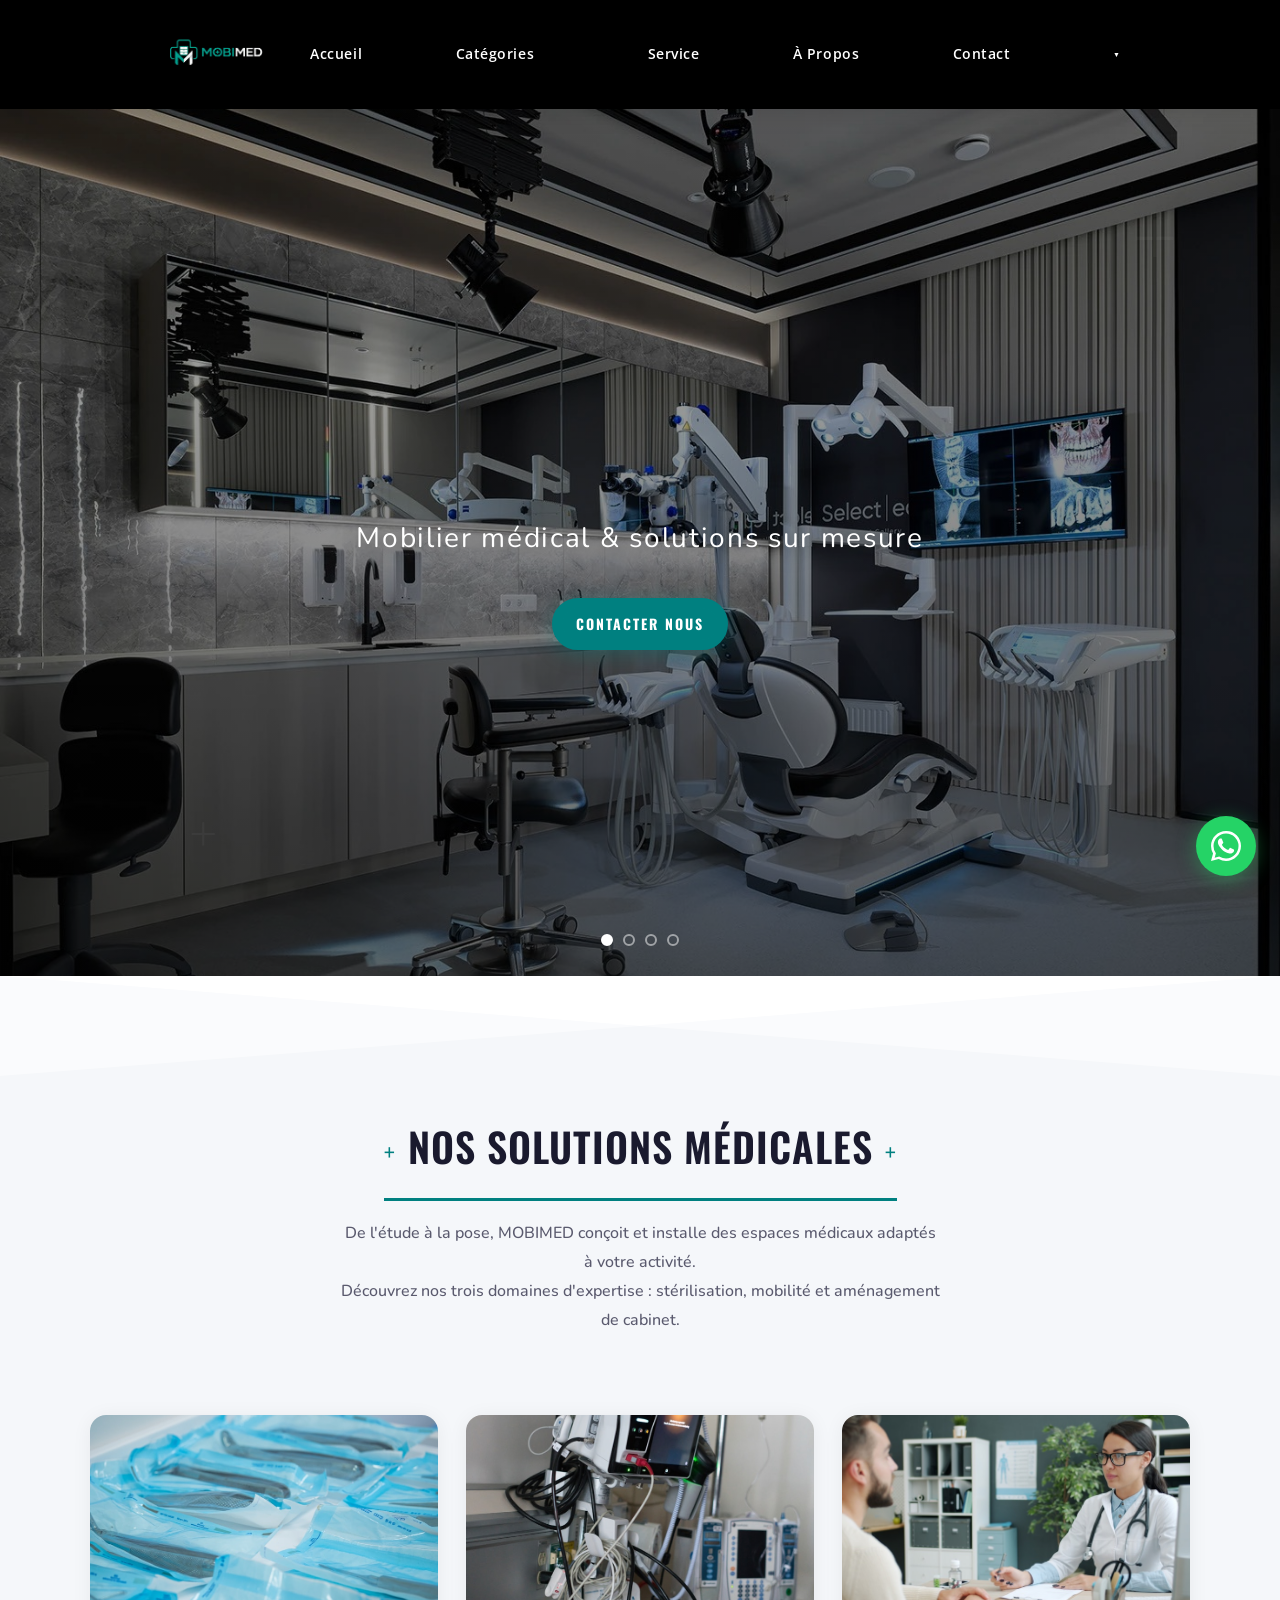
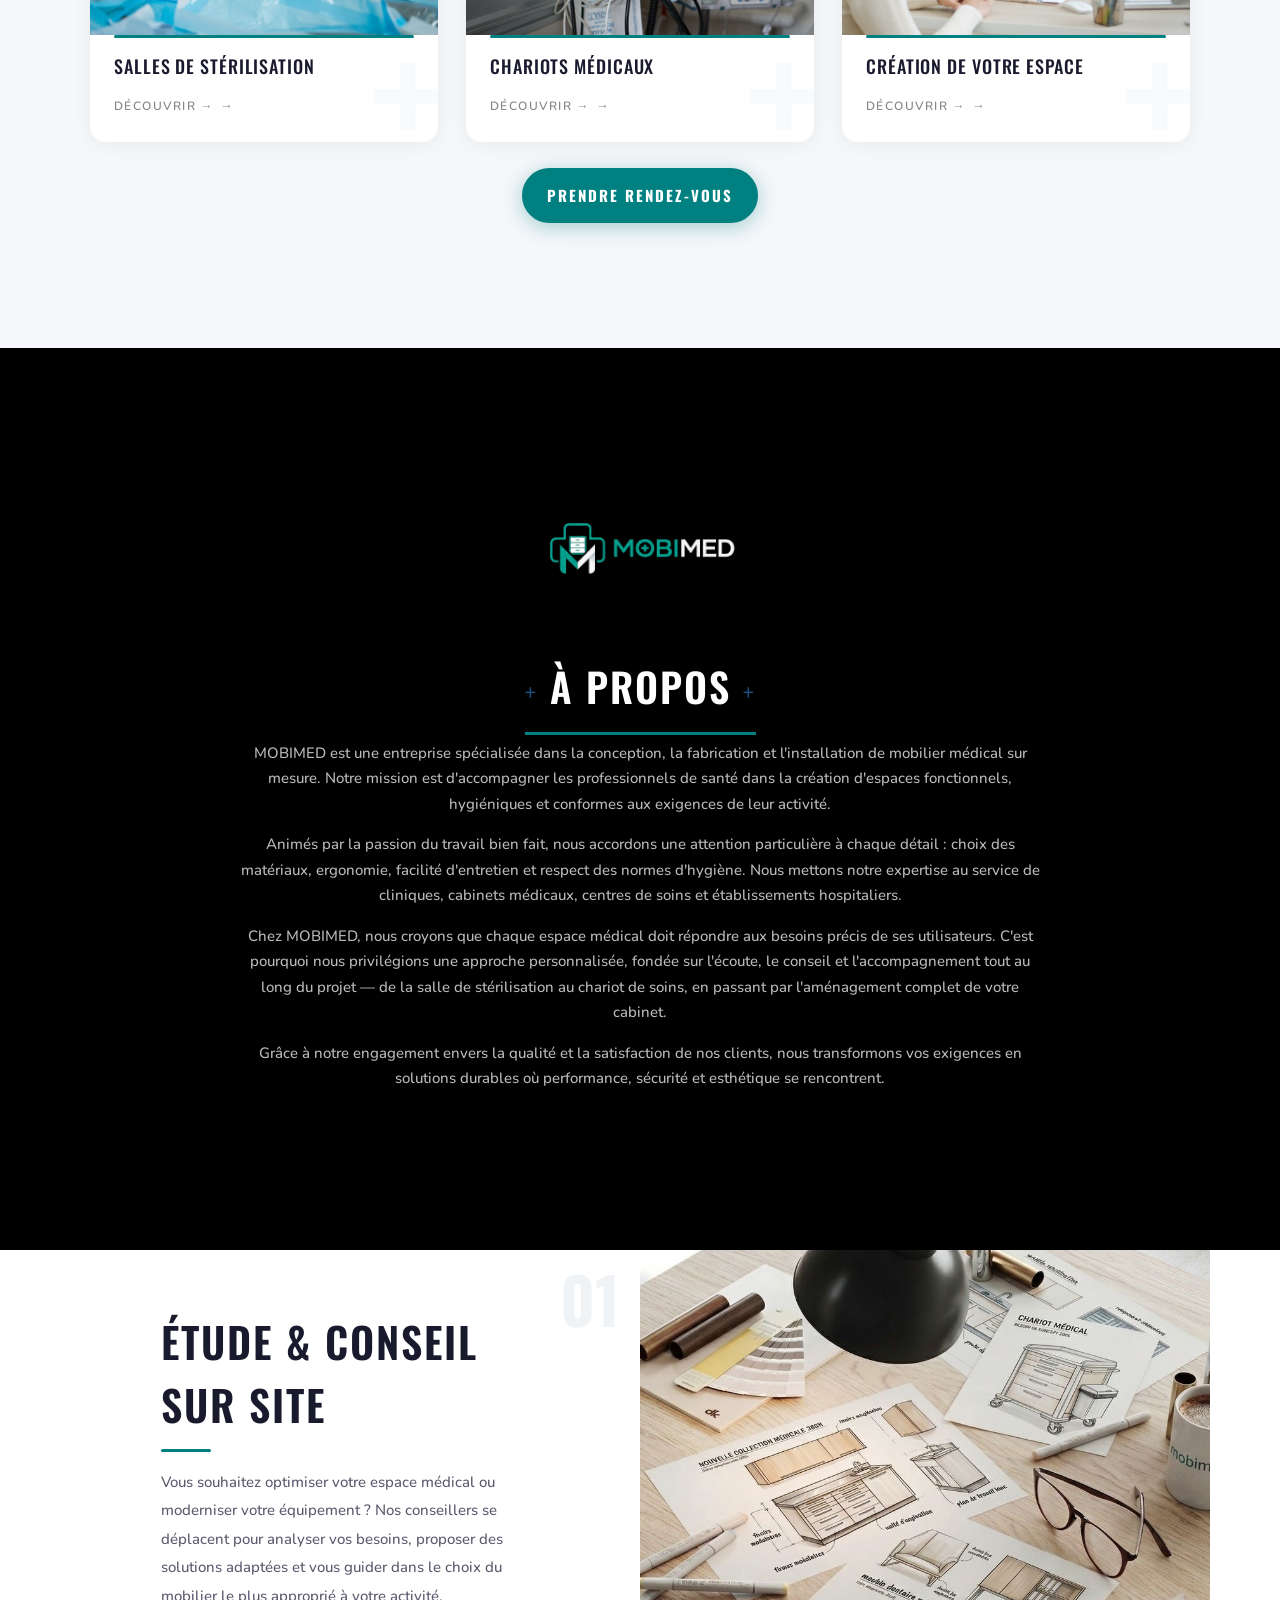
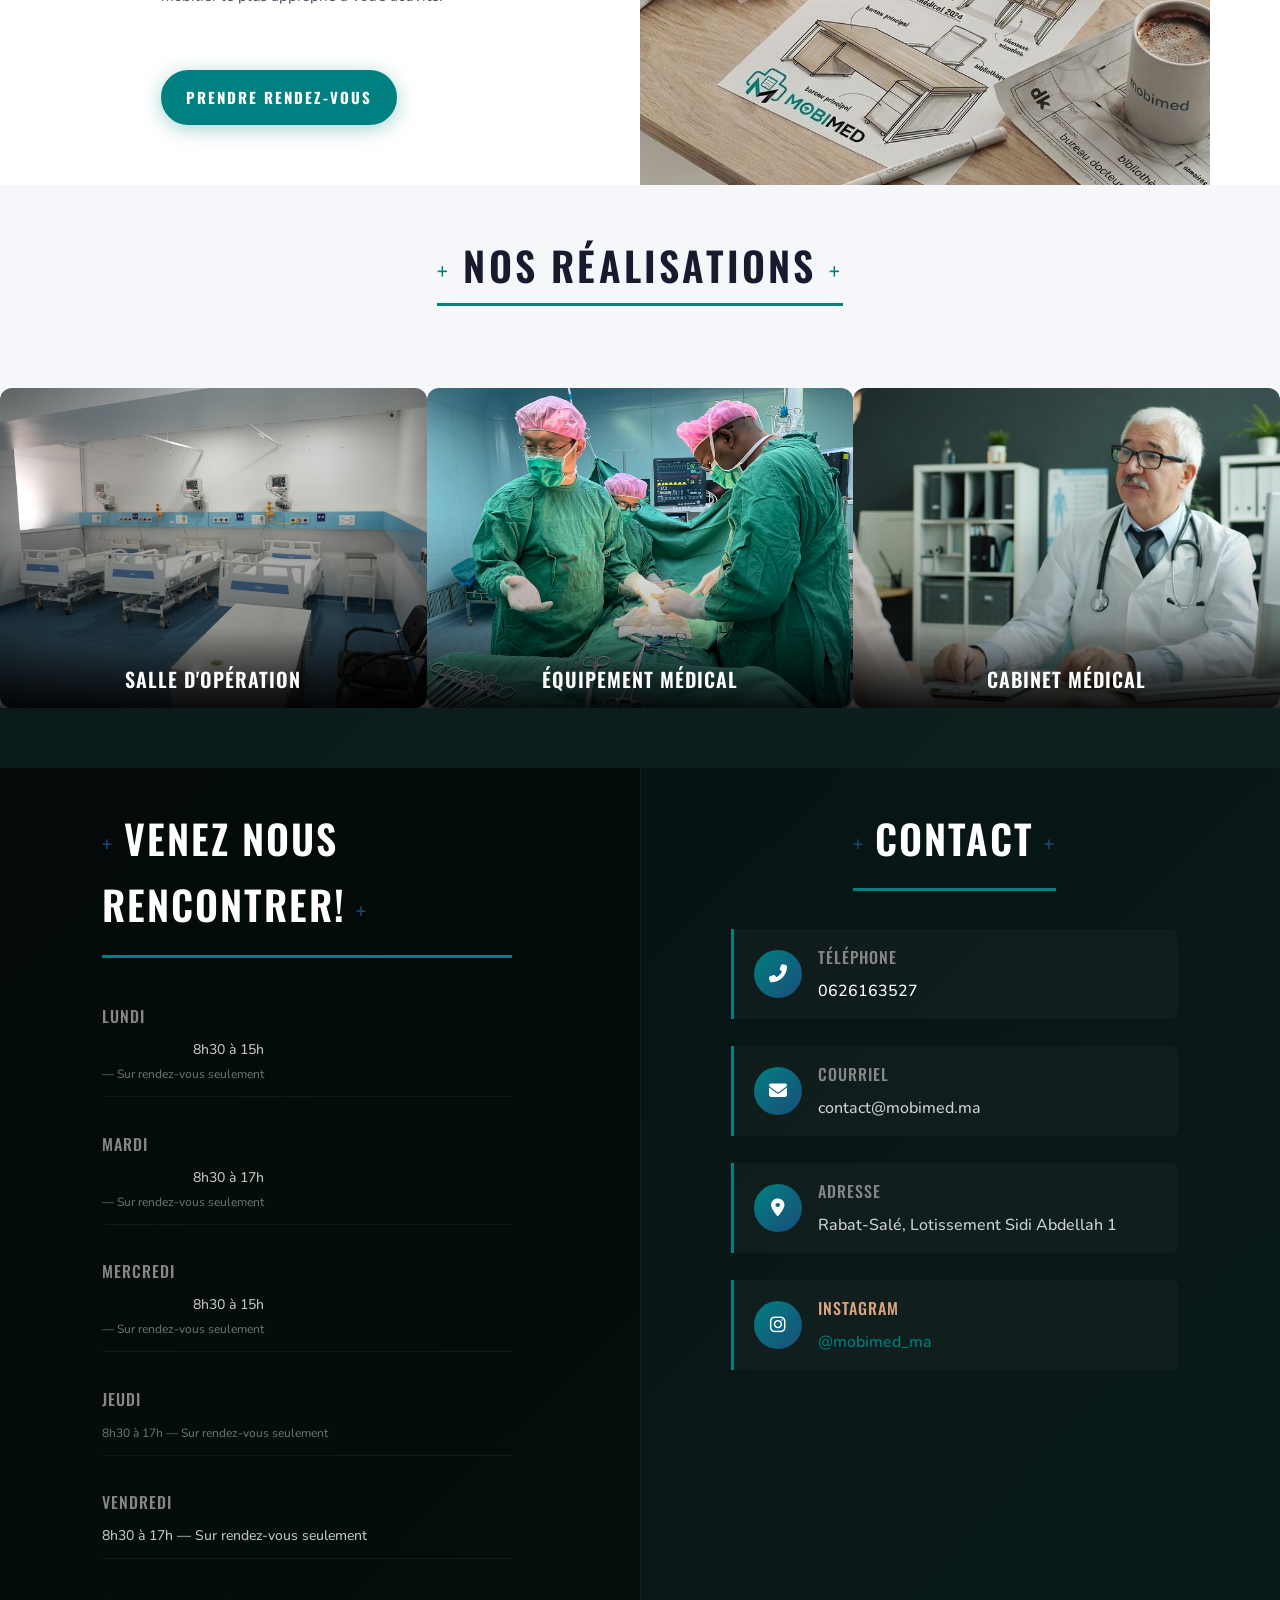
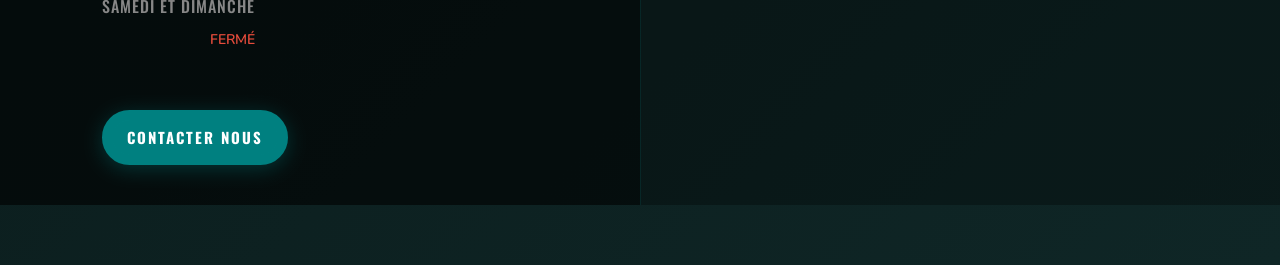
==== index.html @ 772da0f5 "Premier commit" ====
<!DOCTYPE html><html lang="fr" class="js"><head>
	<meta charset="UTF-8">

<meta name="description" content="MOBIMED - Mobilier médical &amp; solutions. Salles de stérilisation, chariots médicaux et aménagement de cabinets sur mesure à Rabat-Salé."><meta http-equiv="X-UA-Compatible" content="IE=edge">

	<script type="text/javascript">
		document.documentElement.className = 'js';
	</script>

	<title>MOBIMED - Mobilier médical &amp; solutions</title>
<style id="et-divi-open-sans-inline-css">/* Original: https://fonts.googleapis.com/css?family=Open+Sans:300italic,400italic,600italic,700italic,800italic,400,300,600,700,800&subset=latin,latin-ext&display=swap *//* User Agent: Mozilla/5.0 (Unknown; Linux x86_64) AppleWebKit/538.1 (KHTML, like Gecko) Safari/538.1 Daum/4.1 */@font-face {font-family: 'Open Sans';font-style: italic;font-weight: 300;font-stretch: normal;font-display: swap;src: url(fonts/memQYaGs126MiZpBA-UFUIcVXSCEkx2cmqvXlWq8tWZ0Pw86hd0Rk5hkWV4exQ.ttf) format('truetype');}@font-face {font-family: 'Open Sans';font-style: italic;font-weight: 400;font-stretch: normal;font-display: swap;src: url(fonts/memQYaGs126MiZpBA-UFUIcVXSCEkx2cmqvXlWq8tWZ0Pw86hd0Rk8ZkWV4exQ.ttf) format('truetype');}@font-face {font-family: 'Open Sans';font-style: italic;font-weight: 600;font-stretch: normal;font-display: swap;src: url(fonts/memQYaGs126MiZpBA-UFUIcVXSCEkx2cmqvXlWq8tWZ0Pw86hd0RkxhjWV4exQ.ttf) format('truetype');}@font-face {font-family: 'Open Sans';font-style: italic;font-weight: 700;font-stretch: normal;font-display: swap;src: url(fonts/memQYaGs126MiZpBA-UFUIcVXSCEkx2cmqvXlWq8tWZ0Pw86hd0RkyFjWV4exQ.ttf) format('truetype');}@font-face {font-family: 'Open Sans';font-style: italic;font-weight: 800;font-stretch: normal;font-display: swap;src: url(fonts/memQYaGs126MiZpBA-UFUIcVXSCEkx2cmqvXlWq8tWZ0Pw86hd0Rk0ZjWV4exQ.ttf) format('truetype');}@font-face {font-family: 'Open Sans';font-style: normal;font-weight: 300;font-stretch: normal;font-display: swap;src: url(fonts/memSYaGs126MiZpBA-UvWbX2vVnXBbObj2OVZyOOSr4dVJWUgsiH0B4uaVc.ttf) format('truetype');}@font-face {font-family: 'Open Sans';font-style: normal;font-weight: 400;font-stretch: normal;font-display: swap;src: url(fonts/memSYaGs126MiZpBA-UvWbX2vVnXBbObj2OVZyOOSr4dVJWUgsjZ0B4uaVc.ttf) format('truetype');}@font-face {font-family: 'Open Sans';font-style: normal;font-weight: 600;font-stretch: normal;font-display: swap;src: url(fonts/memSYaGs126MiZpBA-UvWbX2vVnXBbObj2OVZyOOSr4dVJWUgsgH1x4uaVc.ttf) format('truetype');}@font-face {font-family: 'Open Sans';font-style: normal;font-weight: 700;font-stretch: normal;font-display: swap;src: url(fonts/memSYaGs126MiZpBA-UvWbX2vVnXBbObj2OVZyOOSr4dVJWUgsg-1x4uaVc.ttf) format('truetype');}@font-face {font-family: 'Open Sans';font-style: normal;font-weight: 800;font-stretch: normal;font-display: swap;src: url(fonts/memSYaGs126MiZpBA-UvWbX2vVnXBbObj2OVZyOOSr4dVJWUgshZ1x4uaVc.ttf) format('truetype');}/* User Agent: Mozilla/5.0 (Windows NT 6.1; WOW64; rv:27.0) Gecko/20100101 Firefox/27.0 */@font-face {font-family: 'Open Sans';font-style: italic;font-weight: 300;font-stretch: normal;font-display: swap;src: url(fonts/memQYaGs126MiZpBA-UFUIcVXSCEkx2cmqvXlWq8tWZ0Pw86hd0Rk5hkWV4exg.woff) format('woff');}@font-face {font-family: 'Open Sans';font-style: italic;font-weight: 400;font-stretch: normal;font-display: swap;src: url(fonts/memQYaGs126MiZpBA-UFUIcVXSCEkx2cmqvXlWq8tWZ0Pw86hd0Rk8ZkWV4exg.woff) format('woff');}@font-face {font-family: 'Open Sans';font-style: italic;font-weight: 600;font-stretch: normal;font-display: swap;src: url(fonts/memQYaGs126MiZpBA-UFUIcVXSCEkx2cmqvXlWq8tWZ0Pw86hd0RkxhjWV4exg.woff) format('woff');}@font-face {font-family: 'Open Sans';font-style: italic;font-weight: 700;font-stretch: normal;font-display: swap;src: url(fonts/memQYaGs126MiZpBA-UFUIcVXSCEkx2cmqvXlWq8tWZ0Pw86hd0RkyFjWV4exg.woff) format('woff');}@font-face {font-family: 'Open Sans';font-style: italic;font-weight: 800;font-stretch: normal;font-display: swap;src: url(fonts/memQYaGs126MiZpBA-UFUIcVXSCEkx2cmqvXlWq8tWZ0Pw86hd0Rk0ZjWV4exg.woff) format('woff');}@font-face {font-family: 'Open Sans';font-style: normal;font-weight: 300;font-stretch: normal;font-display: swap;src: url(fonts/memSYaGs126MiZpBA-UvWbX2vVnXBbObj2OVZyOOSr4dVJWUgsiH0B4uaVQ.woff) format('woff');}@font-face {font-family: 'Open Sans';font-style: normal;font-weight: 400;font-stretch: normal;font-display: swap;src: url(fonts/memSYaGs126MiZpBA-UvWbX2vVnXBbObj2OVZyOOSr4dVJWUgsjZ0B4uaVQ.woff) format('woff');}@font-face {font-family: 'Open Sans';font-style: normal;font-weight: 600;font-stretch: normal;font-display: swap;src: url(fonts/memSYaGs126MiZpBA-UvWbX2vVnXBbObj2OVZyOOSr4dVJWUgsgH1x4uaVQ.woff) format('woff');}@font-face {font-family: 'Open Sans';font-style: normal;font-weight: 700;font-stretch: normal;font-display: swap;src: url(fonts/memSYaGs126MiZpBA-UvWbX2vVnXBbObj2OVZyOOSr4dVJWUgsg-1x4uaVQ.woff) format('woff');}@font-face {font-family: 'Open Sans';font-style: normal;font-weight: 800;font-stretch: normal;font-display: swap;src: url(fonts/memSYaGs126MiZpBA-UvWbX2vVnXBbObj2OVZyOOSr4dVJWUgshZ1x4uaVQ.woff) format('woff');}/* User Agent: Mozilla/5.0 (Windows NT 6.3; rv:39.0) Gecko/20100101 Firefox/39.0 */@font-face {font-family: 'Open Sans';font-style: italic;font-weight: 300;font-stretch: normal;font-display: swap;src: url(fonts/memQYaGs126MiZpBA-UFUIcVXSCEkx2cmqvXlWq8tWZ0Pw86hd0Rk5hkWV4ewA.woff2) format('woff2');}@font-face {font-family: 'Open Sans';font-style: italic;font-weight: 400;font-stretch: normal;font-display: swap;src: url(fonts/memQYaGs126MiZpBA-UFUIcVXSCEkx2cmqvXlWq8tWZ0Pw86hd0Rk8ZkWV4ewA.woff2) format('woff2');}@font-face {font-family: 'Open Sans';font-style: italic;font-weight: 600;font-stretch: normal;font-display: swap;src: url(fonts/memQYaGs126MiZpBA-UFUIcVXSCEkx2cmqvXlWq8tWZ0Pw86hd0RkxhjWV4ewA.woff2) format('woff2');}@font-face {font-family: 'Open Sans';font-style: italic;font-weight: 700;font-stretch: normal;font-display: swap;src: url(fonts/memQYaGs126MiZpBA-UFUIcVXSCEkx2cmqvXlWq8tWZ0Pw86hd0RkyFjWV4ewA.woff2) format('woff2');}@font-face {font-family: 'Open Sans';font-style: italic;font-weight: 800;font-stretch: normal;font-display: swap;src: url(fonts/memQYaGs126MiZpBA-UFUIcVXSCEkx2cmqvXlWq8tWZ0Pw86hd0Rk0ZjWV4ewA.woff2) format('woff2');}@font-face {font-family: 'Open Sans';font-style: normal;font-weight: 300;font-stretch: normal;font-display: swap;src: url(fonts/memSYaGs126MiZpBA-UvWbX2vVnXBbObj2OVZyOOSr4dVJWUgsiH0B4uaVI.woff2) format('woff2');}@font-face {font-family: 'Open Sans';font-style: normal;font-weight: 400;font-stretch: normal;font-display: swap;src: url(fonts/memSYaGs126MiZpBA-UvWbX2vVnXBbObj2OVZyOOSr4dVJWUgsjZ0B4uaVI.woff2) format('woff2');}@font-face {font-family: 'Open Sans';font-style: normal;font-weight: 600;font-stretch: normal;font-display: swap;src: url(fonts/memSYaGs126MiZpBA-UvWbX2vVnXBbObj2OVZyOOSr4dVJWUgsgH1x4uaVI.woff2) format('woff2');}@font-face {font-family: 'Open Sans';font-style: normal;font-weight: 700;font-stretch: normal;font-display: swap;src: url(fonts/memSYaGs126MiZpBA-UvWbX2vVnXBbObj2OVZyOOSr4dVJWUgsg-1x4uaVI.woff2) format('woff2');}@font-face {font-family: 'Open Sans';font-style: normal;font-weight: 800;font-stretch: normal;font-display: swap;src: url(fonts/memSYaGs126MiZpBA-UvWbX2vVnXBbObj2OVZyOOSr4dVJWUgshZ1x4uaVI.woff2) format('woff2');}</style><style id="et-builder-googlefonts-cached-inline">/* Original: https://fonts.googleapis.com/css?family=Oswald:200,300,regular,500,600,700|Nunito:200,300,regular,500,600,700,800,900,200italic,300italic,italic,500italic,600italic,700italic,800italic,900italic&subset=latin,latin-ext&display=swap *//* User Agent: Mozilla/5.0 (Unknown; Linux x86_64) AppleWebKit/538.1 (KHTML, like Gecko) Safari/538.1 Daum/4.1 */@font-face {font-family: 'Nunito';font-style: italic;font-weight: 200;font-display: swap;src: url(fonts/XRXK3I6Li01BKofIMPyPbj8d7IEAGXNiLXAHg6bf.ttf) format('truetype');}@font-face {font-family: 'Nunito';font-style: italic;font-weight: 300;font-display: swap;src: url(fonts/XRXK3I6Li01BKofIMPyPbj8d7IEAGXNi83AHg6bf.ttf) format('truetype');}@font-face {font-family: 'Nunito';font-style: italic;font-weight: 400;font-display: swap;src: url(fonts/XRXK3I6Li01BKofIMPyPbj8d7IEAGXNirXAHg6bf.ttf) format('truetype');}@font-face {font-family: 'Nunito';font-style: italic;font-weight: 500;font-display: swap;src: url(fonts/XRXK3I6Li01BKofIMPyPbj8d7IEAGXNin3AHg6bf.ttf) format('truetype');}@font-face {font-family: 'Nunito';font-style: italic;font-weight: 600;font-display: swap;src: url(fonts/XRXK3I6Li01BKofIMPyPbj8d7IEAGXNic3cHg6bf.ttf) format('truetype');}@font-face {font-family: 'Nunito';font-style: italic;font-weight: 700;font-display: swap;src: url(fonts/XRXK3I6Li01BKofIMPyPbj8d7IEAGXNiSncHg6bf.ttf) format('truetype');}@font-face {font-family: 'Nunito';font-style: italic;font-weight: 800;font-display: swap;src: url(fonts/XRXK3I6Li01BKofIMPyPbj8d7IEAGXNiLXcHg6bf.ttf) format('truetype');}@font-face {font-family: 'Nunito';font-style: italic;font-weight: 900;font-display: swap;src: url(fonts/XRXK3I6Li01BKofIMPyPbj8d7IEAGXNiBHcHg6bf.ttf) format('truetype');}@font-face {font-family: 'Nunito';font-style: normal;font-weight: 200;font-display: swap;src: url(fonts/XRXI3I6Li01BKofiOc5wtlZ2di8HDDshdTo3ig.ttf) format('truetype');}@font-face {font-family: 'Nunito';font-style: normal;font-weight: 300;font-display: swap;src: url(fonts/XRXI3I6Li01BKofiOc5wtlZ2di8HDOUhdTo3ig.ttf) format('truetype');}@font-face {font-family: 'Nunito';font-style: normal;font-weight: 400;font-display: swap;src: url(fonts/XRXI3I6Li01BKofiOc5wtlZ2di8HDLshdTo3ig.ttf) format('truetype');}@font-face {font-family: 'Nunito';font-style: normal;font-weight: 500;font-display: swap;src: url(fonts/XRXI3I6Li01BKofiOc5wtlZ2di8HDIkhdTo3ig.ttf) format('truetype');}@font-face {font-family: 'Nunito';font-style: normal;font-weight: 600;font-display: swap;src: url(fonts/XRXI3I6Li01BKofiOc5wtlZ2di8HDGUmdTo3ig.ttf) format('truetype');}@font-face {font-family: 'Nunito';font-style: normal;font-weight: 700;font-display: swap;src: url(fonts/XRXI3I6Li01BKofiOc5wtlZ2di8HDFwmdTo3ig.ttf) format('truetype');}@font-face {font-family: 'Nunito';font-style: normal;font-weight: 800;font-display: swap;src: url(fonts/XRXI3I6Li01BKofiOc5wtlZ2di8HDDsmdTo3ig.ttf) format('truetype');}@font-face {font-family: 'Nunito';font-style: normal;font-weight: 900;font-display: swap;src: url(fonts/XRXI3I6Li01BKofiOc5wtlZ2di8HDBImdTo3ig.ttf) format('truetype');}@font-face {font-family: 'Oswald';font-style: normal;font-weight: 200;font-display: swap;src: url(fonts/TK3_WkUHHAIjg75cFRf3bXL8LICs13FvsUhiYA.ttf) format('truetype');}@font-face {font-family: 'Oswald';font-style: normal;font-weight: 300;font-display: swap;src: url(fonts/TK3_WkUHHAIjg75cFRf3bXL8LICs169vsUhiYA.ttf) format('truetype');}@font-face {font-family: 'Oswald';font-style: normal;font-weight: 400;font-display: swap;src: url(fonts/TK3_WkUHHAIjg75cFRf3bXL8LICs1_FvsUhiYA.ttf) format('truetype');}@font-face {font-family: 'Oswald';font-style: normal;font-weight: 500;font-display: swap;src: url(fonts/TK3_WkUHHAIjg75cFRf3bXL8LICs18NvsUhiYA.ttf) format('truetype');}@font-face {font-family: 'Oswald';font-style: normal;font-weight: 600;font-display: swap;src: url(fonts/TK3_WkUHHAIjg75cFRf3bXL8LICs1y9osUhiYA.ttf) format('truetype');}@font-face {font-family: 'Oswald';font-style: normal;font-weight: 700;font-display: swap;src: url(fonts/TK3_WkUHHAIjg75cFRf3bXL8LICs1xZosUhiYA.ttf) format('truetype');}/* User Agent: Mozilla/5.0 (Windows NT 6.1; WOW64; rv:27.0) Gecko/20100101 Firefox/27.0 */@font-face {font-family: 'Nunito';font-style: italic;font-weight: 200;font-display: swap;src: url(fonts/XRXK3I6Li01BKofIMPyPbj8d7IEAGXNiLXAHg6bc.woff) format('woff');}@font-face {font-family: 'Nunito';font-style: italic;font-weight: 300;font-display: swap;src: url(fonts/XRXK3I6Li01BKofIMPyPbj8d7IEAGXNi83AHg6bc.woff) format('woff');}@font-face {font-family: 'Nunito';font-style: italic;font-weight: 400;font-display: swap;src: url(fonts/XRXK3I6Li01BKofIMPyPbj8d7IEAGXNirXAHg6bc.woff) format('woff');}@font-face {font-family: 'Nunito';font-style: italic;font-weight: 500;font-display: swap;src: url(fonts/XRXK3I6Li01BKofIMPyPbj8d7IEAGXNin3AHg6bc.woff) format('woff');}@font-face {font-family: 'Nunito';font-style: italic;font-weight: 600;font-display: swap;src: url(fonts/XRXK3I6Li01BKofIMPyPbj8d7IEAGXNic3cHg6bc.woff) format('woff');}@font-face {font-family: 'Nunito';font-style: italic;font-weight: 700;font-display: swap;src: url(fonts/XRXK3I6Li01BKofIMPyPbj8d7IEAGXNiSncHg6bc.woff) format('woff');}@font-face {font-family: 'Nunito';font-style: italic;font-weight: 800;font-display: swap;src: url(fonts/XRXK3I6Li01BKofIMPyPbj8d7IEAGXNiLXcHg6bc.woff) format('woff');}@font-face {font-family: 'Nunito';font-style: italic;font-weight: 900;font-display: swap;src: url(fonts/XRXK3I6Li01BKofIMPyPbj8d7IEAGXNiBHcHg6bc.woff) format('woff');}@font-face {font-family: 'Nunito';font-style: normal;font-weight: 200;font-display: swap;src: url(fonts/XRXI3I6Li01BKofiOc5wtlZ2di8HDDshdTo3iQ.woff) format('woff');}@font-face {font-family: 'Nunito';font-style: normal;font-weight: 300;font-display: swap;src: url(fonts/XRXI3I6Li01BKofiOc5wtlZ2di8HDOUhdTo3iQ.woff) format('woff');}@font-face {font-family: 'Nunito';font-style: normal;font-weight: 400;font-display: swap;src: url(fonts/XRXI3I6Li01BKofiOc5wtlZ2di8HDLshdTo3iQ.woff) format('woff');}@font-face {font-family: 'Nunito';font-style: normal;font-weight: 500;font-display: swap;src: url(fonts/XRXI3I6Li01BKofiOc5wtlZ2di8HDIkhdTo3iQ.woff) format('woff');}@font-face {font-family: 'Nunito';font-style: normal;font-weight: 600;font-display: swap;src: url(fonts/XRXI3I6Li01BKofiOc5wtlZ2di8HDGUmdTo3iQ.woff) format('woff');}@font-face {font-family: 'Nunito';font-style: normal;font-weight: 700;font-display: swap;src: url(fonts/XRXI3I6Li01BKofiOc5wtlZ2di8HDFwmdTo3iQ.woff) format('woff');}@font-face {font-family: 'Nunito';font-style: normal;font-weight: 800;font-display: swap;src: url(fonts/XRXI3I6Li01BKofiOc5wtlZ2di8HDDsmdTo3iQ.woff) format('woff');}@font-face {font-family: 'Nunito';font-style: normal;font-weight: 900;font-display: swap;src: url(fonts/XRXI3I6Li01BKofiOc5wtlZ2di8HDBImdTo3iQ.woff) format('woff');}@font-face {font-family: 'Oswald';font-style: normal;font-weight: 200;font-display: swap;src: url(fonts/TK3_WkUHHAIjg75cFRf3bXL8LICs13FvsUhiYw.woff) format('woff');}@font-face {font-family: 'Oswald';font-style: normal;font-weight: 300;font-display: swap;src: url(fonts/TK3_WkUHHAIjg75cFRf3bXL8LICs169vsUhiYw.woff) format('woff');}@font-face {font-family: 'Oswald';font-style: normal;font-weight: 400;font-display: swap;src: url(fonts/TK3_WkUHHAIjg75cFRf3bXL8LICs1_FvsUhiYw.woff) format('woff');}@font-face {font-family: 'Oswald';font-style: normal;font-weight: 500;font-display: swap;src: url(fonts/TK3_WkUHHAIjg75cFRf3bXL8LICs18NvsUhiYw.woff) format('woff');}@font-face {font-family: 'Oswald';font-style: normal;font-weight: 600;font-display: swap;src: url(fonts/TK3_WkUHHAIjg75cFRf3bXL8LICs1y9osUhiYw.woff) format('woff');}@font-face {font-family: 'Oswald';font-style: normal;font-weight: 700;font-display: swap;src: url(fonts/TK3_WkUHHAIjg75cFRf3bXL8LICs1xZosUhiYw.woff) format('woff');}/* User Agent: Mozilla/5.0 (Windows NT 6.3; rv:39.0) Gecko/20100101 Firefox/39.0 */@font-face {font-family: 'Nunito';font-style: italic;font-weight: 200;font-display: swap;src: url(fonts/XRXK3I6Li01BKofIMPyPbj8d7IEAGXNiLXAHg6ba.woff2) format('woff2');}@font-face {font-family: 'Nunito';font-style: italic;font-weight: 300;font-display: swap;src: url(fonts/XRXK3I6Li01BKofIMPyPbj8d7IEAGXNi83AHg6ba.woff2) format('woff2');}@font-face {font-family: 'Nunito';font-style: italic;font-weight: 400;font-display: swap;src: url(fonts/XRXK3I6Li01BKofIMPyPbj8d7IEAGXNirXAHg6ba.woff2) format('woff2');}@font-face {font-family: 'Nunito';font-style: italic;font-weight: 500;font-display: swap;src: url(fonts/XRXK3I6Li01BKofIMPyPbj8d7IEAGXNin3AHg6ba.woff2) format('woff2');}@font-face {font-family: 'Nunito';font-style: italic;font-weight: 600;font-display: swap;src: url(fonts/XRXK3I6Li01BKofIMPyPbj8d7IEAGXNic3cHg6ba.woff2) format('woff2');}@font-face {font-family: 'Nunito';font-style: italic;font-weight: 700;font-display: swap;src: url(fonts/XRXK3I6Li01BKofIMPyPbj8d7IEAGXNiSncHg6ba.woff2) format('woff2');}@font-face {font-family: 'Nunito';font-style: italic;font-weight: 800;font-display: swap;src: url(fonts/XRXK3I6Li01BKofIMPyPbj8d7IEAGXNiLXcHg6ba.woff2) format('woff2');}@font-face {font-family: 'Nunito';font-style: italic;font-weight: 900;font-display: swap;src: url(fonts/XRXK3I6Li01BKofIMPyPbj8d7IEAGXNiBHcHg6ba.woff2) format('woff2');}@font-face {font-family: 'Nunito';font-style: normal;font-weight: 200;font-display: swap;src: url(fonts/XRXI3I6Li01BKofiOc5wtlZ2di8HDDshdTo3jw.woff2) format('woff2');}@font-face {font-family: 'Nunito';font-style: normal;font-weight: 300;font-display: swap;src: url(fonts/XRXI3I6Li01BKofiOc5wtlZ2di8HDOUhdTo3jw.woff2) format('woff2');}@font-face {font-family: 'Nunito';font-style: normal;font-weight: 400;font-display: swap;src: url(fonts/XRXI3I6Li01BKofiOc5wtlZ2di8HDLshdTo3jw.woff2) format('woff2');}@font-face {font-family: 'Nunito';font-style: normal;font-weight: 500;font-display: swap;src: url(fonts/XRXI3I6Li01BKofiOc5wtlZ2di8HDIkhdTo3jw.woff2) format('woff2');}@font-face {font-family: 'Nunito';font-style: normal;font-weight: 600;font-display: swap;src: url(fonts/XRXI3I6Li01BKofiOc5wtlZ2di8HDGUmdTo3jw.woff2) format('woff2');}@font-face {font-family: 'Nunito';font-style: normal;font-weight: 700;font-display: swap;src: url(fonts/XRXI3I6Li01BKofiOc5wtlZ2di8HDFwmdTo3jw.woff2) format('woff2');}@font-face {font-family: 'Nunito';font-style: normal;font-weight: 800;font-display: swap;src: url(fonts/XRXI3I6Li01BKofiOc5wtlZ2di8HDDsmdTo3jw.woff2) format('woff2');}@font-face {font-family: 'Nunito';font-style: normal;font-weight: 900;font-display: swap;src: url(fonts/XRXI3I6Li01BKofiOc5wtlZ2di8HDBImdTo3jw.woff2) format('woff2');}@font-face {font-family: 'Oswald';font-style: normal;font-weight: 200;font-display: swap;src: url(fonts/TK3_WkUHHAIjg75cFRf3bXL8LICs13FvsUhiZQ.woff2) format('woff2');}@font-face {font-family: 'Oswald';font-style: normal;font-weight: 300;font-display: swap;src: url(fonts/TK3_WkUHHAIjg75cFRf3bXL8LICs169vsUhiZQ.woff2) format('woff2');}@font-face {font-family: 'Oswald';font-style: normal;font-weight: 400;font-display: swap;src: url(fonts/TK3_WkUHHAIjg75cFRf3bXL8LICs1_FvsUhiZQ.woff2) format('woff2');}@font-face {font-family: 'Oswald';font-style: normal;font-weight: 500;font-display: swap;src: url(fonts/TK3_WkUHHAIjg75cFRf3bXL8LICs18NvsUhiZQ.woff2) format('woff2');}@font-face {font-family: 'Oswald';font-style: normal;font-weight: 600;font-display: swap;src: url(fonts/TK3_WkUHHAIjg75cFRf3bXL8LICs1y9osUhiZQ.woff2) format('woff2');}@font-face {font-family: 'Oswald';font-style: normal;font-weight: 700;font-display: swap;src: url(fonts/TK3_WkUHHAIjg75cFRf3bXL8LICs1xZosUhiZQ.woff2) format('woff2');}</style><meta name="robots" content="max-image-preview:large">
<script type="text/javascript">
			let jqueryParams=[],jQuery=function(r){return jqueryParams=[...jqueryParams,r],jQuery},$=function(r){return jqueryParams=[...jqueryParams,r],$};window.jQuery=jQuery,window.$=jQuery;let customHeadScripts=!1;jQuery.fn=jQuery.prototype={},$.fn=jQuery.prototype={},jQuery.noConflict=function(r){if(window.jQuery)return jQuery=window.jQuery,$=window.jQuery,customHeadScripts=!0,jQuery.noConflict},jQuery.ready=function(r){jqueryParams=[...jqueryParams,r]},$.ready=function(r){jqueryParams=[...jqueryParams,r]},jQuery.load=function(r){jqueryParams=[...jqueryParams,r]},$.load=function(r){jqueryParams=[...jqueryParams,r]},jQuery.fn.ready=function(r){jqueryParams=[...jqueryParams,r]},$.fn.ready=function(r){jqueryParams=[...jqueryParams,r]};</script>
<style id="global-styles-inline-css">
:root{--wp--preset--aspect-ratio--square: 1;--wp--preset--aspect-ratio--4-3: 4/3;--wp--preset--aspect-ratio--3-4: 3/4;--wp--preset--aspect-ratio--3-2: 3/2;--wp--preset--aspect-ratio--2-3: 2/3;--wp--preset--aspect-ratio--16-9: 16/9;--wp--preset--aspect-ratio--9-16: 9/16;--wp--preset--color--black: #000000;--wp--preset--color--cyan-bluish-gray: #abb8c3;--wp--preset--color--white: #ffffff;--wp--preset--color--pale-pink: #f78da7;--wp--preset--color--vivid-red: #cf2e2e;--wp--preset--color--luminous-vivid-orange: #ff6900;--wp--preset--color--luminous-vivid-amber: #fcb900;--wp--preset--color--light-green-cyan: #7bdcb5;--wp--preset--color--vivid-green-cyan: #00d084;--wp--preset--color--pale-cyan-blue: #8ed1fc;--wp--preset--color--vivid-cyan-blue: #0693e3;--wp--preset--color--vivid-purple: #9b51e0;--wp--preset--gradient--vivid-cyan-blue-to-vivid-purple: linear-gradient(135deg,rgb(6,147,227) 0%,rgb(155,81,224) 100%);--wp--preset--gradient--light-green-cyan-to-vivid-green-cyan: linear-gradient(135deg,rgb(122,220,180) 0%,rgb(0,208,130) 100%);--wp--preset--gradient--luminous-vivid-amber-to-luminous-vivid-orange: linear-gradient(135deg,rgb(252,185,0) 0%,rgb(255,105,0) 100%);--wp--preset--gradient--luminous-vivid-orange-to-vivid-red: linear-gradient(135deg,rgb(255,105,0) 0%,rgb(207,46,46) 100%);--wp--preset--gradient--very-light-gray-to-cyan-bluish-gray: linear-gradient(135deg,rgb(238,238,238) 0%,rgb(169,184,195) 100%);--wp--preset--gradient--cool-to-warm-spectrum: linear-gradient(135deg,rgb(74,234,220) 0%,rgb(151,120,209) 20%,rgb(207,42,186) 40%,rgb(238,44,130) 60%,rgb(251,105,98) 80%,rgb(254,248,76) 100%);--wp--preset--gradient--blush-light-purple: linear-gradient(135deg,rgb(255,206,236) 0%,rgb(152,150,240) 100%);--wp--preset--gradient--blush-bordeaux: linear-gradient(135deg,rgb(254,205,165) 0%,rgb(254,45,45) 50%,rgb(107,0,62) 100%);--wp--preset--gradient--luminous-dusk: linear-gradient(135deg,rgb(255,203,112) 0%,rgb(199,81,192) 50%,rgb(65,88,208) 100%);--wp--preset--gradient--pale-ocean: linear-gradient(135deg,rgb(255,245,203) 0%,rgb(182,227,212) 50%,rgb(51,167,181) 100%);--wp--preset--gradient--electric-grass: linear-gradient(135deg,rgb(202,248,128) 0%,rgb(113,206,126) 100%);--wp--preset--gradient--midnight: linear-gradient(135deg,rgb(2,3,129) 0%,rgb(40,116,252) 100%);--wp--preset--font-size--small: 13px;--wp--preset--font-size--medium: 20px;--wp--preset--font-size--large: 36px;--wp--preset--font-size--x-large: 42px;--wp--preset--spacing--20: 0.44rem;--wp--preset--spacing--30: 0.67rem;--wp--preset--spacing--40: 1rem;--wp--preset--spacing--50: 1.5rem;--wp--preset--spacing--60: 2.25rem;--wp--preset--spacing--70: 3.38rem;--wp--preset--spacing--80: 5.06rem;--wp--preset--shadow--natural: 6px 6px 9px rgba(0, 0, 0, 0.2);--wp--preset--shadow--deep: 12px 12px 50px rgba(0, 0, 0, 0.4);--wp--preset--shadow--sharp: 6px 6px 0px rgba(0, 0, 0, 0.2);--wp--preset--shadow--outlined: 6px 6px 0px -3px rgb(255, 255, 255), 6px 6px rgb(0, 0, 0);--wp--preset--shadow--crisp: 6px 6px 0px rgb(0, 0, 0);}:root { --wp--style--global--content-size: 823px;--wp--style--global--wide-size: 1080px; }:where(body) { margin: 0; }.wp-site-blocks > .alignleft { float: left; margin-right: 2em; }.wp-site-blocks > .alignright { float: right; margin-left: 2em; }.wp-site-blocks > .aligncenter { justify-content: center; margin-left: auto; margin-right: auto; }:where(.is-layout-flex){gap: 0.5em;}:where(.is-layout-grid){gap: 0.5em;}.is-layout-flow > .alignleft{float: left;margin-inline-start: 0;margin-inline-end: 2em;}.is-layout-flow > .alignright{float: right;margin-inline-start: 2em;margin-inline-end: 0;}.is-layout-flow > .aligncenter{margin-left: auto !important;margin-right: auto !important;}.is-layout-constrained > .alignleft{float: left;margin-inline-start: 0;margin-inline-end: 2em;}.is-layout-constrained > .alignright{float: right;margin-inline-start: 2em;margin-inline-end: 0;}.is-layout-constrained > .aligncenter{margin-left: auto !important;margin-right: auto !important;}.is-layout-constrained > :where(:not(.alignleft):not(.alignright):not(.alignfull)){max-width: var(--wp--style--global--content-size);margin-left: auto !important;margin-right: auto !important;}.is-layout-constrained > .alignwide{max-width: var(--wp--style--global--wide-size);}body .is-layout-flex{display: flex;}.is-layout-flex{flex-wrap: wrap;align-items: center;}.is-layout-flex > :is(*, div){margin: 0;}body .is-layout-grid{display: grid;}.is-layout-grid > :is(*, div){margin: 0;}body{padding-top: 0px;padding-right: 0px;padding-bottom: 0px;padding-left: 0px;}:root :where(.wp-element-button, .wp-block-button__link){background-color: #32373c;border-width: 0;color: #fff;font-family: inherit;font-size: inherit;font-style: inherit;font-weight: inherit;letter-spacing: inherit;line-height: inherit;padding-top: calc(0.667em + 2px);padding-right: calc(1.333em + 2px);padding-bottom: calc(0.667em + 2px);padding-left: calc(1.333em + 2px);text-decoration: none;text-transform: inherit;}.has-black-color{color: var(--wp--preset--color--black) !important;}.has-cyan-bluish-gray-color{color: var(--wp--preset--color--cyan-bluish-gray) !important;}.has-white-color{color: var(--wp--preset--color--white) !important;}.has-pale-pink-color{color: var(--wp--preset--color--pale-pink) !important;}.has-vivid-red-color{color: var(--wp--preset--color--vivid-red) !important;}.has-luminous-vivid-orange-color{color: var(--wp--preset--color--luminous-vivid-orange) !important;}.has-luminous-vivid-amber-color{color: var(--wp--preset--color--luminous-vivid-amber) !important;}.has-light-green-cyan-color{color: var(--wp--preset--color--light-green-cyan) !important;}.has-vivid-green-cyan-color{color: var(--wp--preset--color--vivid-green-cyan) !important;}.has-pale-cyan-blue-color{color: var(--wp--preset--color--pale-cyan-blue) !important;}.has-vivid-cyan-blue-color{color: var(--wp--preset--color--vivid-cyan-blue) !important;}.has-vivid-purple-color{color: var(--wp--preset--color--vivid-purple) !important;}.has-black-background-color{background-color: var(--wp--preset--color--black) !important;}.has-cyan-bluish-gray-background-color{background-color: var(--wp--preset--color--cyan-bluish-gray) !important;}.has-white-background-color{background-color: var(--wp--preset--color--white) !important;}.has-pale-pink-background-color{background-color: var(--wp--preset--color--pale-pink) !important;}.has-vivid-red-background-color{background-color: var(--wp--preset--color--vivid-red) !important;}.has-luminous-vivid-orange-background-color{background-color: var(--wp--preset--color--luminous-vivid-orange) !important;}.has-luminous-vivid-amber-background-color{background-color: var(--wp--preset--color--luminous-vivid-amber) !important;}.has-light-green-cyan-background-color{background-color: var(--wp--preset--color--light-green-cyan) !important;}.has-vivid-green-cyan-background-color{background-color: var(--wp--preset--color--vivid-green-cyan) !important;}.has-pale-cyan-blue-background-color{background-color: var(--wp--preset--color--pale-cyan-blue) !important;}.has-vivid-cyan-blue-background-color{background-color: var(--wp--preset--color--vivid-cyan-blue) !important;}.has-vivid-purple-background-color{background-color: var(--wp--preset--color--vivid-purple) !important;}.has-black-border-color{border-color: var(--wp--preset--color--black) !important;}.has-cyan-bluish-gray-border-color{border-color: var(--wp--preset--color--cyan-bluish-gray) !important;}.has-white-border-color{border-color: var(--wp--preset--color--white) !important;}.has-pale-pink-border-color{border-color: var(--wp--preset--color--pale-pink) !important;}.has-vivid-red-border-color{border-color: var(--wp--preset--color--vivid-red) !important;}.has-luminous-vivid-orange-border-color{border-color: var(--wp--preset--color--luminous-vivid-orange) !important;}.has-luminous-vivid-amber-border-color{border-color: var(--wp--preset--color--luminous-vivid-amber) !important;}.has-light-green-cyan-border-color{border-color: var(--wp--preset--color--light-green-cyan) !important;}.has-vivid-green-cyan-border-color{border-color: var(--wp--preset--color--vivid-green-cyan) !important;}.has-pale-cyan-blue-border-color{border-color: var(--wp--preset--color--pale-cyan-blue) !important;}.has-vivid-cyan-blue-border-color{border-color: var(--wp--preset--color--vivid-cyan-blue) !important;}.has-vivid-purple-border-color{border-color: var(--wp--preset--color--vivid-purple) !important;}.has-vivid-cyan-blue-to-vivid-purple-gradient-background{background: var(--wp--preset--gradient--vivid-cyan-blue-to-vivid-purple) !important;}.has-light-green-cyan-to-vivid-green-cyan-gradient-background{background: var(--wp--preset--gradient--light-green-cyan-to-vivid-green-cyan) !important;}.has-luminous-vivid-amber-to-luminous-vivid-orange-gradient-background{background: var(--wp--preset--gradient--luminous-vivid-amber-to-luminous-vivid-orange) !important;}.has-luminous-vivid-orange-to-vivid-red-gradient-background{background: var(--wp--preset--gradient--luminous-vivid-orange-to-vivid-red) !important;}.has-very-light-gray-to-cyan-bluish-gray-gradient-background{background: var(--wp--preset--gradient--very-light-gray-to-cyan-bluish-gray) !important;}.has-cool-to-warm-spectrum-gradient-background{background: var(--wp--preset--gradient--cool-to-warm-spectrum) !important;}.has-blush-light-purple-gradient-background{background: var(--wp--preset--gradient--blush-light-purple) !important;}.has-blush-bordeaux-gradient-background{background: var(--wp--preset--gradient--blush-bordeaux) !important;}.has-luminous-dusk-gradient-background{background: var(--wp--preset--gradient--luminous-dusk) !important;}.has-pale-ocean-gradient-background{background: var(--wp--preset--gradient--pale-ocean) !important;}.has-electric-grass-gradient-background{background: var(--wp--preset--gradient--electric-grass) !important;}.has-midnight-gradient-background{background: var(--wp--preset--gradient--midnight) !important;}.has-small-font-size{font-size: var(--wp--preset--font-size--small) !important;}.has-medium-font-size{font-size: var(--wp--preset--font-size--medium) !important;}.has-large-font-size{font-size: var(--wp--preset--font-size--large) !important;}.has-x-large-font-size{font-size: var(--wp--preset--font-size--x-large) !important;}
/*# sourceURL=global-styles-inline-css */
</style>

<style id="divi-style-inline-inline-css">
/*!
Theme Name: Divi
Theme Name: Divi
Version: 4.27.6
Description: Smart. Flexible. Beautiful. Divi is the most powerful theme in our collection.
Author: Elegant Themes
License: GNU General Public License v2
*/
a,abbr,acronym,address,applet,b,big,blockquote,body,center,cite,code,dd,del,dfn,div,dl,dt,em,fieldset,font,form,h1,h2,h3,h4,h5,h6,html,i,iframe,img,ins,kbd,label,legend,li,object,ol,p,pre,q,s,samp,small,span,strike,strong,sub,sup,tt,u,ul,var{margin:0;padding:0;border:0;outline:0;font-size:100%;-ms-text-size-adjust:100%;-webkit-text-size-adjust:100%;vertical-align:baseline;background:transparent}body{line-height:1}ol,ul{list-style:none}blockquote,q{quotes:none}blockquote:after,blockquote:before,q:after,q:before{content:"";content:none}blockquote{margin:20px 0 30px;border-left:5px solid;padding-left:20px}:focus{outline:0}del{text-decoration:line-through}pre{overflow:auto;padding:10px}figure{margin:0}table{border-collapse:collapse;border-spacing:0}article,aside,footer,header,hgroup,nav,section{display:block}body{font-family:Open Sans,Arial,sans-serif;font-size:14px;color:#666;background-color:#fff;line-height:1.7em;font-weight:500;-webkit-font-smoothing:antialiased;-moz-osx-font-smoothing:grayscale}body.page-template-page-template-blank-php #page-container{padding-top:0!important}body.et_cover_background{background-size:cover!important;background-position:top!important;background-repeat:no-repeat!important;background-attachment:fixed}a{color:#008080}a,a:hover{text-decoration:none}p{padding-bottom:1em}p:not(.has-background):last-of-type{padding-bottom:0}p.et_normal_padding{padding-bottom:1em}strong{font-weight:700}cite,em,i{font-style:italic}code,pre{font-family:Courier New,monospace;margin-bottom:10px}ins{text-decoration:none}sub,sup{height:0;line-height:1;position:relative;vertical-align:baseline}sup{bottom:.8em}sub{top:.3em}dl{margin:0 0 1.5em}dl dt{font-weight:700}dd{margin-left:1.5em}blockquote p{padding-bottom:0}embed,iframe,object,video{max-width:100%}h1,h2,h3,h4,h5,h6{color:#333;padding-bottom:10px;line-height:1em;font-weight:500}h1 a,h2 a,h3 a,h4 a,h5 a,h6 a{color:inherit}h1{font-size:30px}h2{font-size:26px}h3{font-size:22px}h4{font-size:18px}h5{font-size:16px}h6{font-size:14px}input{-webkit-appearance:none}input[type=checkbox]{-webkit-appearance:checkbox}input[type=radio]{-webkit-appearance:radio}input.text,input.title,input[type=email],input[type=password],input[type=tel],input[type=text],select,textarea{background-color:#fff;border:1px solid #bbb;padding:2px;color:#4e4e4e}input.text:focus,input.title:focus,input[type=text]:focus,select:focus,textarea:focus{border-color:#2d3940;color:#3e3e3e}input.text,input.title,input[type=text],select,textarea{margin:0}textarea{padding:4px}button,input,select,textarea{font-family:inherit}img{max-width:100%;height:auto}.clear{clear:both}br.clear{margin:0;padding:0}.pagination{clear:both}#et_search_icon:hover,.et-social-icon a:hover,.et_password_protected_form .et_submit_button,.form-submit .et_pb_buttontton.alt.disabled,.nav-single a,.posted_in a{color:#008080}.et-search-form,blockquote{border-color:#008080}#main-content{background-color:#fff}.container{width:80%;max-width:1080px;margin:auto;position:relative}body:not(.et-tb) #main-content .container,body:not(.et-tb-has-header) #main-content .container{padding-top:58px}.et_full_width_page #main-content .container:before{display:none}.main_title{margin-bottom:20px}.et_password_protected_form .et_submit_button:hover,.form-submit .et_pb_button:hover{background:rgba(0,0,0,.05)}.et_button_icon_visible .et_pb_button{padding-right:2em;padding-left:.7em}.et_button_icon_visible .et_pb_button:after{opacity:1;margin-left:0}.et_button_left .et_pb_button:hover:after{left:.15em}.et_button_left .et_pb_button:after{margin-left:0;left:1em}.et_button_icon_visible.et_button_left .et_pb_button,.et_button_left .et_pb_button:hover,.et_button_left .et_pb_module .et_pb_button:hover{padding-left:2em;padding-right:.7em}.et_button_icon_visible.et_button_left .et_pb_button:after,.et_button_left .et_pb_button:hover:after{left:.15em}.et_password_protected_form .et_submit_button:hover,.form-submit .et_pb_button:hover{padding:.3em 1em}.et_button_no_icon .et_pb_button:after{display:none}.et_button_no_icon.et_button_icon_visible.et_button_left .et_pb_button,.et_button_no_icon.et_button_left .et_pb_button:hover,.et_button_no_icon .et_pb_button,.et_button_no_icon .et_pb_button:hover{padding:.3em 1em!important}.et_button_custom_icon .et_pb_button:after{line-height:1.7em}.et_button_custom_icon.et_button_icon_visible .et_pb_button:after,.et_button_custom_icon .et_pb_button:hover:after{margin-left:.3em}#left-area .post_format-post-format-gallery .wp-block-gallery:first-of-type{padding:0;margin-bottom:-16px}.entry-content table:not(.variations){border:1px solid #eee;margin:0 0 15px;text-align:left;width:100%}.entry-content thead th,.entry-content tr th{color:#555;font-weight:700;padding:9px 24px}.entry-content tr td{border-top:1px solid #eee;padding:6px 24px}#left-area ul,.entry-content ul,.et-l--body ul,.et-l--footer ul,.et-l--header ul{list-style-type:disc;padding:0 0 23px 1em;line-height:26px}#left-area ol,.entry-content ol,.et-l--body ol,.et-l--footer ol,.et-l--header ol{list-style-type:decimal;list-style-position:inside;padding:0 0 23px;line-height:26px}#left-area ul li ul,.entry-content ul li ol{padding:2px 0 2px 20px}#left-area ol li ul,.entry-content ol li ol,.et-l--body ol li ol,.et-l--footer ol li ol,.et-l--header ol li ol{padding:2px 0 2px 35px}#left-area ul.wp-block-gallery{display:-webkit-box;display:-ms-flexbox;display:flex;-ms-flex-wrap:wrap;flex-wrap:wrap;list-style-type:none;padding:0}#left-area ul.products{padding:0!important;line-height:1.7!important;list-style:none!important}.gallery-item a{display:block}.gallery-caption,.gallery-item a{width:90%}#wpadminbar{z-index:100001}#left-area .post-meta{font-size:14px;padding-bottom:15px}#left-area .post-meta a{text-decoration:none;color:#666}#left-area .et_featured_image{padding-bottom:7px}.single .post{padding-bottom:25px}body.single .et_audio_content{margin-bottom:-6px}.nav-single a{text-decoration:none;color:#008080;font-size:14px;font-weight:400}.nav-previous{float:left}.nav-next{float:right}.et_password_protected_form p input{background-color:#eee;border:none!important;width:100%!important;border-radius:0!important;font-size:14px;color:#999!important;padding:16px!important;-webkit-box-sizing:border-box;box-sizing:border-box}.et_password_protected_form label{display:none}.et_password_protected_form .et_submit_button{font-family:inherit;display:block;float:right;margin:8px auto 0;cursor:pointer}.post-password-required p.nocomments.container{max-width:100%}.post-password-required p.nocomments.container:before{display:none}.aligncenter,div.post .new-post .aligncenter{display:block;margin-left:auto;margin-right:auto}.wp-caption{border:1px solid #ddd;text-align:center;background-color:#f3f3f3;margin-bottom:10px;max-width:96%;padding:8px}.wp-caption.alignleft{margin:0 30px 20px 0}.wp-caption.alignright{margin:0 0 20px 30px}.wp-caption img{margin:0;padding:0;border:0}.wp-caption p.wp-caption-text{font-size:12px;padding:0 4px 5px;margin:0}.alignright{float:right}.alignleft{float:left}img.alignleft{display:inline;float:left;margin-right:15px}img.alignright{display:inline;float:right;margin-left:15px}.page.et_pb_pagebuilder_layout #main-content{background-color:transparent}body #main-content .et_builder_inner_content>h1,body #main-content .et_builder_inner_content>h2,body #main-content .et_builder_inner_content>h3,body #main-content .et_builder_inner_content>h4,body #main-content .et_builder_inner_content>h5,body #main-content .et_builder_inner_content>h6{line-height:1.4em}body #main-content .et_builder_inner_content>p{line-height:1.7em}.wp-block-pullquote{margin:20px 0 30px}.wp-block-pullquote.has-background blockquote{border-left:none}.wp-block-group.has-background{padding:1.5em 1.5em .5em}@media (min-width:981px){#left-area{width:79.125%;padding-bottom:23px}#main-content .container:before{content:"";position:absolute;top:0;height:100%;width:1px;background-color:#e2e2e2}.et_full_width_page #left-area,.et_no_sidebar #left-area{float:none;width:100%!important}.et_full_width_page #left-area{padding-bottom:0}.et_no_sidebar #main-content .container:before{display:none}}@media (max-width:980px){#page-container{padding-top:80px}.et-tb #page-container,.et-tb-has-header #page-container{padding-top:0!important}#left-area,#sidebar{width:100%!important}#main-content .container:before{display:none!important}.et_full_width_page .et_gallery_item:nth-child(4n+1){clear:none}}@media print{#page-container{padding-top:0!important}}#wp-admin-bar-et-use-visual-builder a:before{font-family:ETmodules!important;content:"\e625";font-size:30px!important;width:28px;margin-top:-3px;color:#974df3!important}#wp-admin-bar-et-use-visual-builder:hover a:before{color:#fff!important}#wp-admin-bar-et-use-visual-builder:hover a,#wp-admin-bar-et-use-visual-builder a:hover{transition:background-color .5s ease;-webkit-transition:background-color .5s ease;-moz-transition:background-color .5s ease;background-color:#7e3bd0!important;color:#fff!important}* html .clearfix,:first-child+html .clearfix{zoom:1}.iphone .et_pb_section_video_bg video::-webkit-media-controls-start-playback-button{display:none!important;-webkit-appearance:none}.et_mobile_device .et_pb_section_parallax .et_pb_parallax_css{background-attachment:scroll}.et-social-facebook a.icon:before{content:"\e093"}.et-social-twitter a.icon:before{content:"\e094"}.et-social-google-plus a.icon:before{content:"\e096"}.et-social-instagram a.icon:before{content:"\e09a"}.et-social-rss a.icon:before{content:"\e09e"}.ai1ec-single-event:after{content:" ";display:table;clear:both}.evcal_event_details .evcal_evdata_cell .eventon_details_shading_bot.eventon_details_shading_bot{z-index:3}.wp-block-divi-layout{margin-bottom:1em}*{-webkit-box-sizing:border-box;box-sizing:border-box}#et-info-email:before,#et-info-phone:before,#et_search_icon:before,.comment-reply-link:after,.et-cart-info span:before,.et-pb-arrow-next:before,.et-pb-arrow-prev:before,.et-social-icon a:before,.et_audio_container .mejs-playpause-button button:before,.et_audio_container .mejs-volume-button button:before,.et_overlay:before,.et_password_protected_form .et_submit_button:after,.et_pb_button:after,.et_pb_contact_reset:after,.et_pb_contact_submit:after,.et_pb_font_icon:before,.et_pb_newsletter_button:after,.et_pb_pricing_table_button:after,.et_pb_promo_button:after,.et_pb_testimonial:before,.et_pb_toggle_title:before,.form-submit .et_pb_button:after,.mobile_menu_bar:before,a.et_pb_more_button:after{font-family:ETmodules!important;speak:none;font-style:normal;font-weight:400;-webkit-font-feature-settings:normal;font-feature-settings:normal;font-variant:normal;text-transform:none;line-height:1;-webkit-font-smoothing:antialiased;-moz-osx-font-smoothing:grayscale;text-shadow:0 0;direction:ltr}.et-pb-icon,.et_pb_custom_button_icon.et_pb_button:after,.et_pb_login .et_pb_custom_button_icon.et_pb_button:after,.et_pb_woo_custom_button_icon .button.et_pb_custom_button_icon.et_pb_button:after,.et_pb_woo_custom_button_icon .button.et_pb_custom_button_icon.et_pb_button:hover:after{content:attr(data-icon)}.et-pb-icon{font-family:ETmodules;speak:none;font-weight:400;-webkit-font-feature-settings:normal;font-feature-settings:normal;font-variant:normal;text-transform:none;line-height:1;-webkit-font-smoothing:antialiased;font-size:96px;font-style:normal;display:inline-block;-webkit-box-sizing:border-box;box-sizing:border-box;direction:ltr}#et-ajax-saving{display:none;-webkit-transition:background .3s,-webkit-box-shadow .3s;transition:background .3s,-webkit-box-shadow .3s;transition:background .3s,box-shadow .3s;transition:background .3s,box-shadow .3s,-webkit-box-shadow .3s;-webkit-box-shadow:rgba(0,139,219,.247059) 0 0 60px;box-shadow:0 0 60px rgba(0,139,219,.247059);position:fixed;top:50%;left:50%;width:50px;height:50px;background:#fff;border-radius:50px;margin:-25px 0 0 -25px;z-index:999999;text-align:center}#et-ajax-saving img{margin:9px}.et-safe-mode-indicator,.et-safe-mode-indicator:focus,.et-safe-mode-indicator:hover{-webkit-box-shadow:0 5px 10px rgba(41,196,169,.15);box-shadow:0 5px 10px rgba(41,196,169,.15);background:#29c4a9;color:#fff;font-size:14px;font-weight:600;padding:12px;line-height:16px;border-radius:3px;position:fixed;bottom:30px;right:30px;z-index:999999;text-decoration:none;font-family:Open Sans,sans-serif;-webkit-font-smoothing:antialiased;-moz-osx-font-smoothing:grayscale}.et_pb_button{font-size:20px;font-weight:500;padding:.3em 1em;line-height:1.7em!important;background-color:transparent;background-size:cover;background-position:50%;background-repeat:no-repeat;border:2px solid;border-radius:3px;-webkit-transition-duration:.2s;transition-duration:.2s;-webkit-transition-property:all!important;transition-property:all!important}.et_pb_button,.et_pb_button_inner{position:relative}.et_pb_button:hover,.et_pb_module .et_pb_button:hover{border:2px solid transparent;padding:.3em 2em .3em .7em}.et_pb_button:hover{background-color:hsla(0,0%,100%,.2)}.et_pb_bg_layout_light.et_pb_button:hover,.et_pb_bg_layout_light .et_pb_button:hover{background-color:rgba(0,0,0,.05)}.et_pb_button:after,.et_pb_button:before{font-size:32px;line-height:1em;content:"\35";opacity:0;position:absolute;margin-left:-1em;-webkit-transition:all .2s;transition:all .2s;text-transform:none;-webkit-font-feature-settings:"kern" off;font-feature-settings:"kern" off;font-variant:none;font-style:normal;font-weight:400;text-shadow:none}.et_pb_button.et_hover_enabled:hover:after,.et_pb_button.et_pb_hovered:hover:after{-webkit-transition:none!important;transition:none!important}.et_pb_button:before{display:none}.et_pb_button:hover:after{opacity:1;margin-left:0}.et_pb_column_1_3 h1,.et_pb_column_1_4 h1,.et_pb_column_1_5 h1,.et_pb_column_1_6 h1,.et_pb_column_2_5 h1{font-size:26px}.et_pb_column_1_3 h2,.et_pb_column_1_4 h2,.et_pb_column_1_5 h2,.et_pb_column_1_6 h2,.et_pb_column_2_5 h2{font-size:23px}.et_pb_column_1_3 h3,.et_pb_column_1_4 h3,.et_pb_column_1_5 h3,.et_pb_column_1_6 h3,.et_pb_column_2_5 h3{font-size:20px}.et_pb_column_1_3 h4,.et_pb_column_1_4 h4,.et_pb_column_1_5 h4,.et_pb_column_1_6 h4,.et_pb_column_2_5 h4{font-size:18px}.et_pb_column_1_3 h5,.et_pb_column_1_4 h5,.et_pb_column_1_5 h5,.et_pb_column_1_6 h5,.et_pb_column_2_5 h5{font-size:16px}.et_pb_column_1_3 h6,.et_pb_column_1_4 h6,.et_pb_column_1_5 h6,.et_pb_column_1_6 h6,.et_pb_column_2_5 h6{font-size:15px}.et_pb_bg_layout_dark,.et_pb_bg_layout_dark h1,.et_pb_bg_layout_dark h2,.et_pb_bg_layout_dark h3,.et_pb_bg_layout_dark h4,.et_pb_bg_layout_dark h5,.et_pb_bg_layout_dark h6{color:#fff!important}.et_pb_module.et_pb_text_align_left{text-align:left}.et_pb_module.et_pb_text_align_center{text-align:center}.et_pb_module.et_pb_text_align_right{text-align:right}.et_pb_module.et_pb_text_align_justified{text-align:justify}.clearfix:after{visibility:hidden;display:block;font-size:0;content:" ";clear:both;height:0}.et_pb_bg_layout_light .et_pb_more_button{color:#008080}.et_builder_inner_content{position:relative;z-index:1}header .et_builder_inner_content{z-index:2}.et_pb_css_mix_blend_mode_passthrough{mix-blend-mode:unset!important}.et_pb_image_container{margin:-20px -20px 29px}.et_pb_module_inner{position:relative}.et_hover_enabled_preview{z-index:2}.et_hover_enabled:hover{position:relative;z-index:2}.et_pb_all_tabs,.et_pb_module,.et_pb_posts_nav a,.et_pb_tab,.et_pb_with_background{position:relative;background-size:cover;background-position:50%;background-repeat:no-repeat}.et_pb_background_mask,.et_pb_background_pattern{bottom:0;left:0;position:absolute;right:0;top:0}.et_pb_background_mask{background-size:calc(100% + 2px) calc(100% + 2px);background-repeat:no-repeat;background-position:50%;overflow:hidden}.et_pb_background_pattern{background-position:0 0;background-repeat:repeat}.et_pb_with_border{position:relative;border:0 solid #333}.post-password-required .et_pb_row{padding:0;width:100%}.post-password-required .et_password_protected_form{min-height:0}body.et_pb_pagebuilder_layout.et_pb_show_title .post-password-required .et_password_protected_form h1,body:not(.et_pb_pagebuilder_layout) .post-password-required .et_password_protected_form h1{display:none}.et_pb_no_bg{padding:0!important}.et_overlay.et_pb_inline_icon:before,.et_pb_inline_icon:before{content:attr(data-icon)}.et_pb_more_button{color:inherit;text-shadow:none;text-decoration:none;display:inline-block;margin-top:20px}.et_parallax_bg_wrap{overflow:hidden;position:absolute;top:0;right:0;bottom:0;left:0}.et_parallax_bg{background-repeat:no-repeat;background-position:top;background-size:cover;position:absolute;bottom:0;left:0;width:100%;height:100%;display:block}.et_parallax_bg.et_parallax_bg__hover,.et_parallax_bg.et_parallax_bg_phone,.et_parallax_bg.et_parallax_bg_tablet,.et_parallax_gradient.et_parallax_gradient__hover,.et_parallax_gradient.et_parallax_gradient_phone,.et_parallax_gradient.et_parallax_gradient_tablet,.et_pb_section_parallax_hover:hover .et_parallax_bg:not(.et_parallax_bg__hover),.et_pb_section_parallax_hover:hover .et_parallax_gradient:not(.et_parallax_gradient__hover){display:none}.et_pb_section_parallax_hover:hover .et_parallax_bg.et_parallax_bg__hover,.et_pb_section_parallax_hover:hover .et_parallax_gradient.et_parallax_gradient__hover{display:block}.et_parallax_gradient{bottom:0;display:block;left:0;position:absolute;right:0;top:0}.et_pb_module.et_pb_section_parallax,.et_pb_posts_nav a.et_pb_section_parallax,.et_pb_tab.et_pb_section_parallax{position:relative}.et_pb_section_parallax .et_pb_parallax_css,.et_pb_slides .et_parallax_bg.et_pb_parallax_css{background-attachment:fixed}body.et-bfb .et_pb_section_parallax .et_pb_parallax_css,body.et-bfb .et_pb_slides .et_parallax_bg.et_pb_parallax_css{background-attachment:scroll;bottom:auto}.et_pb_section_parallax.et_pb_column .et_pb_module,.et_pb_section_parallax.et_pb_row .et_pb_column,.et_pb_section_parallax.et_pb_row .et_pb_module{z-index:9;position:relative}.et_pb_more_button:hover:after{opacity:1;margin-left:0}.et_pb_preload .et_pb_section_video_bg,.et_pb_preload>div{visibility:hidden}.et_pb_preload,.et_pb_section.et_pb_section_video.et_pb_preload{position:relative;background:#464646!important}.et_pb_preload:before{content:"";position:absolute;top:50%;left:50%;background:url(images/preloader.gif) no-repeat;border-radius:32px;width:32px;height:32px;margin:-16px 0 0 -16px}.box-shadow-overlay{position:absolute;top:0;left:0;width:100%;height:100%;z-index:10;pointer-events:none}.et_pb_section>.box-shadow-overlay~.et_pb_row{z-index:11}body.safari .section_has_divider{will-change:transform}.et_pb_row>.box-shadow-overlay{z-index:8}.has-box-shadow-overlay{position:relative}.et_clickable{cursor:pointer}.screen-reader-text{border:0;clip:rect(1px,1px,1px,1px);-webkit-clip-path:inset(50%);clip-path:inset(50%);height:1px;margin:-1px;overflow:hidden;padding:0;position:absolute!important;width:1px;word-wrap:normal!important}.et_multi_view_hidden,.et_multi_view_hidden_image{display:none!important}@keyframes multi-view-image-fade{0%{opacity:0}10%{opacity:.1}20%{opacity:.2}30%{opacity:.3}40%{opacity:.4}50%{opacity:.5}60%{opacity:.6}70%{opacity:.7}80%{opacity:.8}90%{opacity:.9}to{opacity:1}}.et_multi_view_image__loading{visibility:hidden}.et_multi_view_image__loaded{-webkit-animation:multi-view-image-fade .5s;animation:multi-view-image-fade .5s}#et-pb-motion-effects-offset-tracker{visibility:hidden!important;opacity:0;position:absolute;top:0;left:0}.et-pb-before-scroll-animation{opacity:0}header.et-l.et-l--header:after{clear:both;display:block;content:""}.et_pb_module{-webkit-animation-timing-function:linear;animation-timing-function:linear;-webkit-animation-duration:.2s;animation-duration:.2s}@-webkit-keyframes fadeBottom{0%{opacity:0;-webkit-transform:translateY(10%);transform:translateY(10%)}to{opacity:1;-webkit-transform:translateY(0);transform:translateY(0)}}@keyframes fadeBottom{0%{opacity:0;-webkit-transform:translateY(10%);transform:translateY(10%)}to{opacity:1;-webkit-transform:translateY(0);transform:translateY(0)}}@-webkit-keyframes fadeLeft{0%{opacity:0;-webkit-transform:translateX(-10%);transform:translateX(-10%)}to{opacity:1;-webkit-transform:translateX(0);transform:translateX(0)}}@keyframes fadeLeft{0%{opacity:0;-webkit-transform:translateX(-10%);transform:translateX(-10%)}to{opacity:1;-webkit-transform:translateX(0);transform:translateX(0)}}@-webkit-keyframes fadeRight{0%{opacity:0;-webkit-transform:translateX(10%);transform:translateX(10%)}to{opacity:1;-webkit-transform:translateX(0);transform:translateX(0)}}@keyframes fadeRight{0%{opacity:0;-webkit-transform:translateX(10%);transform:translateX(10%)}to{opacity:1;-webkit-transform:translateX(0);transform:translateX(0)}}@-webkit-keyframes fadeTop{0%{opacity:0;-webkit-transform:translateY(-10%);transform:translateY(-10%)}to{opacity:1;-webkit-transform:translateX(0);transform:translateX(0)}}@keyframes fadeTop{0%{opacity:0;-webkit-transform:translateY(-10%);transform:translateY(-10%)}to{opacity:1;-webkit-transform:translateX(0);transform:translateX(0)}}@-webkit-keyframes fadeIn{0%{opacity:0}to{opacity:1}}@keyframes fadeIn{0%{opacity:0}to{opacity:1}}.et-waypoint:not(.et_pb_counters){opacity:0}@media (min-width:981px){.et_pb_section.et_section_specialty div.et_pb_row .et_pb_column .et_pb_column .et_pb_module.et-last-child,.et_pb_section.et_section_specialty div.et_pb_row .et_pb_column .et_pb_column .et_pb_module:last-child,.et_pb_section.et_section_specialty div.et_pb_row .et_pb_column .et_pb_row_inner .et_pb_column .et_pb_module.et-last-child,.et_pb_section.et_section_specialty div.et_pb_row .et_pb_column .et_pb_row_inner .et_pb_column .et_pb_module:last-child,.et_pb_section div.et_pb_row .et_pb_column .et_pb_module.et-last-child,.et_pb_section div.et_pb_row .et_pb_column .et_pb_module:last-child{margin-bottom:0}}@media (max-width:980px){.et_overlay.et_pb_inline_icon_tablet:before,.et_pb_inline_icon_tablet:before{content:attr(data-icon-tablet)}.et_parallax_bg.et_parallax_bg_tablet_exist,.et_parallax_gradient.et_parallax_gradient_tablet_exist{display:none}.et_parallax_bg.et_parallax_bg_tablet,.et_parallax_gradient.et_parallax_gradient_tablet{display:block}.et_pb_column .et_pb_module{margin-bottom:30px}.et_pb_row .et_pb_column .et_pb_module.et-last-child,.et_pb_row .et_pb_column .et_pb_module:last-child,.et_section_specialty .et_pb_row .et_pb_column .et_pb_module.et-last-child,.et_section_specialty .et_pb_row .et_pb_column .et_pb_module:last-child{margin-bottom:0}.et_pb_more_button{display:inline-block!important}.et_pb_bg_layout_light_tablet.et_pb_button,.et_pb_bg_layout_light_tablet.et_pb_module.et_pb_button,.et_pb_bg_layout_light_tablet .et_pb_more_button{color:#008080}.et_pb_bg_layout_light_tablet .et_pb_forgot_password a{color:#666}.et_pb_bg_layout_light_tablet h1,.et_pb_bg_layout_light_tablet h2,.et_pb_bg_layout_light_tablet h3,.et_pb_bg_layout_light_tablet h4,.et_pb_bg_layout_light_tablet h5,.et_pb_bg_layout_light_tablet h6{color:#333!important}.et_pb_module .et_pb_bg_layout_light_tablet.et_pb_button{color:#008080!important}.et_pb_bg_layout_light_tablet{color:#666!important}.et_pb_bg_layout_dark_tablet,.et_pb_bg_layout_dark_tablet h1,.et_pb_bg_layout_dark_tablet h2,.et_pb_bg_layout_dark_tablet h3,.et_pb_bg_layout_dark_tablet h4,.et_pb_bg_layout_dark_tablet h5,.et_pb_bg_layout_dark_tablet h6{color:#fff!important}.et_pb_bg_layout_dark_tablet.et_pb_button,.et_pb_bg_layout_dark_tablet.et_pb_module.et_pb_button,.et_pb_bg_layout_dark_tablet .et_pb_more_button{color:inherit}.et_pb_bg_layout_dark_tablet .et_pb_forgot_password a{color:#fff}.et_pb_module.et_pb_text_align_left-tablet{text-align:left}.et_pb_module.et_pb_text_align_center-tablet{text-align:center}.et_pb_module.et_pb_text_align_right-tablet{text-align:right}.et_pb_module.et_pb_text_align_justified-tablet{text-align:justify}}@media (max-width:767px){.et_pb_more_button{display:inline-block!important}.et_overlay.et_pb_inline_icon_phone:before,.et_pb_inline_icon_phone:before{content:attr(data-icon-phone)}.et_parallax_bg.et_parallax_bg_phone_exist,.et_parallax_gradient.et_parallax_gradient_phone_exist{display:none}.et_parallax_bg.et_parallax_bg_phone,.et_parallax_gradient.et_parallax_gradient_phone{display:block}.et-hide-mobile{display:none!important}.et_pb_bg_layout_light_phone.et_pb_button,.et_pb_bg_layout_light_phone.et_pb_module.et_pb_button,.et_pb_bg_layout_light_phone .et_pb_more_button{color:#008080}.et_pb_bg_layout_light_phone .et_pb_forgot_password a{color:#666}.et_pb_bg_layout_light_phone h1,.et_pb_bg_layout_light_phone h2,.et_pb_bg_layout_light_phone h3,.et_pb_bg_layout_light_phone h4,.et_pb_bg_layout_light_phone h5,.et_pb_bg_layout_light_phone h6{color:#333!important}.et_pb_module .et_pb_bg_layout_light_phone.et_pb_button{color:#008080!important}.et_pb_bg_layout_light_phone{color:#666!important}.et_pb_bg_layout_dark_phone,.et_pb_bg_layout_dark_phone h1,.et_pb_bg_layout_dark_phone h2,.et_pb_bg_layout_dark_phone h3,.et_pb_bg_layout_dark_phone h4,.et_pb_bg_layout_dark_phone h5,.et_pb_bg_layout_dark_phone h6{color:#fff!important}.et_pb_bg_layout_dark_phone.et_pb_button,.et_pb_bg_layout_dark_phone.et_pb_module.et_pb_button,.et_pb_bg_layout_dark_phone .et_pb_more_button{color:inherit}.et_pb_module .et_pb_bg_layout_dark_phone.et_pb_button{color:#fff!important}.et_pb_bg_layout_dark_phone .et_pb_forgot_password a{color:#fff}.et_pb_module.et_pb_text_align_left-phone{text-align:left}.et_pb_module.et_pb_text_align_center-phone{text-align:center}.et_pb_module.et_pb_text_align_right-phone{text-align:right}.et_pb_module.et_pb_text_align_justified-phone{text-align:justify}}@media (max-width:479px){a.et_pb_more_button{display:block}}@media (min-width:768px) and (max-width:980px){[data-et-multi-view-load-tablet-hidden=true]:not(.et_multi_view_swapped){display:none!important}}@media (max-width:767px){[data-et-multi-view-load-phone-hidden=true]:not(.et_multi_view_swapped){display:none!important}}.et_pb_menu.et_pb_menu--style-inline_centered_logo .et_pb_menu__menu nav ul{-webkit-box-pack:center;-ms-flex-pack:center;justify-content:center}@-webkit-keyframes multi-view-image-fade{0%{-webkit-transform:scale(1);transform:scale(1);opacity:1}50%{-webkit-transform:scale(1.01);transform:scale(1.01);opacity:1}to{-webkit-transform:scale(1);transform:scale(1);opacity:1}}
/*# sourceURL=divi-style-inline-inline-css */
</style>
<style id="divi-dynamic-critical-inline-css">
@font-face{font-family:ETmodules;font-display:block;src:url(fonts/modules.eot);src:url(fonts/modules.eot#iefix) format("embedded-opentype"),url(fonts/modules.woff) format("woff"),url(fonts/modules.ttf) format("truetype"),url(images/modules.svg#ETmodules) format("svg");font-weight:400;font-style:normal}
@media (min-width:981px){.et_pb_gutters3 .et_pb_column,.et_pb_gutters3.et_pb_row .et_pb_column{margin-right:5.5%}.et_pb_gutters3 .et_pb_column_4_4,.et_pb_gutters3.et_pb_row .et_pb_column_4_4{width:100%}.et_pb_gutters3 .et_pb_column_4_4 .et_pb_module,.et_pb_gutters3.et_pb_row .et_pb_column_4_4 .et_pb_module{margin-bottom:2.75%}.et_pb_gutters3 .et_pb_column_3_4,.et_pb_gutters3.et_pb_row .et_pb_column_3_4{width:73.625%}.et_pb_gutters3 .et_pb_column_3_4 .et_pb_module,.et_pb_gutters3.et_pb_row .et_pb_column_3_4 .et_pb_module{margin-bottom:3.735%}.et_pb_gutters3 .et_pb_column_2_3,.et_pb_gutters3.et_pb_row .et_pb_column_2_3{width:64.833%}.et_pb_gutters3 .et_pb_column_2_3 .et_pb_module,.et_pb_gutters3.et_pb_row .et_pb_column_2_3 .et_pb_module{margin-bottom:4.242%}.et_pb_gutters3 .et_pb_column_3_5,.et_pb_gutters3.et_pb_row .et_pb_column_3_5{width:57.8%}.et_pb_gutters3 .et_pb_column_3_5 .et_pb_module,.et_pb_gutters3.et_pb_row .et_pb_column_3_5 .et_pb_module{margin-bottom:4.758%}.et_pb_gutters3 .et_pb_column_1_2,.et_pb_gutters3.et_pb_row .et_pb_column_1_2{width:47.25%}.et_pb_gutters3 .et_pb_column_1_2 .et_pb_module,.et_pb_gutters3.et_pb_row .et_pb_column_1_2 .et_pb_module{margin-bottom:5.82%}.et_pb_gutters3 .et_pb_column_2_5,.et_pb_gutters3.et_pb_row .et_pb_column_2_5{width:36.7%}.et_pb_gutters3 .et_pb_column_2_5 .et_pb_module,.et_pb_gutters3.et_pb_row .et_pb_column_2_5 .et_pb_module{margin-bottom:7.493%}.et_pb_gutters3 .et_pb_column_1_3,.et_pb_gutters3.et_pb_row .et_pb_column_1_3{width:29.6667%}.et_pb_gutters3 .et_pb_column_1_3 .et_pb_module,.et_pb_gutters3.et_pb_row .et_pb_column_1_3 .et_pb_module{margin-bottom:9.27%}.et_pb_gutters3 .et_pb_column_1_4,.et_pb_gutters3.et_pb_row .et_pb_column_1_4{width:20.875%}.et_pb_gutters3 .et_pb_column_1_4 .et_pb_module,.et_pb_gutters3.et_pb_row .et_pb_column_1_4 .et_pb_module{margin-bottom:13.174%}.et_pb_gutters3 .et_pb_column_1_5,.et_pb_gutters3.et_pb_row .et_pb_column_1_5{width:15.6%}.et_pb_gutters3 .et_pb_column_1_5 .et_pb_module,.et_pb_gutters3.et_pb_row .et_pb_column_1_5 .et_pb_module{margin-bottom:17.628%}.et_pb_gutters3 .et_pb_column_1_6,.et_pb_gutters3.et_pb_row .et_pb_column_1_6{width:12.0833%}.et_pb_gutters3 .et_pb_column_1_6 .et_pb_module,.et_pb_gutters3.et_pb_row .et_pb_column_1_6 .et_pb_module{margin-bottom:22.759%}.et_pb_gutters3 .et_full_width_page.woocommerce-page ul.products li.product{width:20.875%;margin-right:5.5%;margin-bottom:5.5%}.et_pb_gutters3.et_left_sidebar.woocommerce-page #main-content ul.products li.product,.et_pb_gutters3.et_right_sidebar.woocommerce-page #main-content ul.products li.product{width:28.353%;margin-right:7.47%}.et_pb_gutters3.et_left_sidebar.woocommerce-page #main-content ul.products.columns-1 li.product,.et_pb_gutters3.et_right_sidebar.woocommerce-page #main-content ul.products.columns-1 li.product{width:100%;margin-right:0}.et_pb_gutters3.et_left_sidebar.woocommerce-page #main-content ul.products.columns-2 li.product,.et_pb_gutters3.et_right_sidebar.woocommerce-page #main-content ul.products.columns-2 li.product{width:48%;margin-right:4%}.et_pb_gutters3.et_left_sidebar.woocommerce-page #main-content ul.products.columns-2 li:nth-child(2n+2),.et_pb_gutters3.et_right_sidebar.woocommerce-page #main-content ul.products.columns-2 li:nth-child(2n+2){margin-right:0}.et_pb_gutters3.et_left_sidebar.woocommerce-page #main-content ul.products.columns-2 li:nth-child(3n+1),.et_pb_gutters3.et_right_sidebar.woocommerce-page #main-content ul.products.columns-2 li:nth-child(3n+1){clear:none}}
@media (min-width:981px){.et_pb_gutter.et_pb_gutters1 #left-area{width:75%}.et_pb_gutter.et_pb_gutters1 #sidebar{width:25%}.et_pb_gutters1.et_right_sidebar #left-area{padding-right:0}.et_pb_gutters1.et_left_sidebar #left-area{padding-left:0}.et_pb_gutter.et_pb_gutters1.et_right_sidebar #main-content .container:before{right:25%!important}.et_pb_gutter.et_pb_gutters1.et_left_sidebar #main-content .container:before{left:25%!important}.et_pb_gutters1 .et_pb_column,.et_pb_gutters1.et_pb_row .et_pb_column{margin-right:0}.et_pb_gutters1 .et_pb_column_4_4,.et_pb_gutters1.et_pb_row .et_pb_column_4_4{width:100%}.et_pb_gutters1 .et_pb_column_4_4 .et_pb_module,.et_pb_gutters1.et_pb_row .et_pb_column_4_4 .et_pb_module{margin-bottom:0}.et_pb_gutters1 .et_pb_column_3_4,.et_pb_gutters1.et_pb_row .et_pb_column_3_4{width:75%}.et_pb_gutters1 .et_pb_column_3_4 .et_pb_module,.et_pb_gutters1.et_pb_row .et_pb_column_3_4 .et_pb_module{margin-bottom:0}.et_pb_gutters1 .et_pb_column_2_3,.et_pb_gutters1.et_pb_row .et_pb_column_2_3{width:66.667%}.et_pb_gutters1 .et_pb_column_2_3 .et_pb_module,.et_pb_gutters1.et_pb_row .et_pb_column_2_3 .et_pb_module{margin-bottom:0}.et_pb_gutters1 .et_pb_column_3_5,.et_pb_gutters1.et_pb_row .et_pb_column_3_5{width:60%}.et_pb_gutters1 .et_pb_column_3_5 .et_pb_module,.et_pb_gutters1.et_pb_row .et_pb_column_3_5 .et_pb_module{margin-bottom:0}.et_pb_gutters1 .et_pb_column_1_2,.et_pb_gutters1.et_pb_row .et_pb_column_1_2{width:50%}.et_pb_gutters1 .et_pb_column_1_2 .et_pb_module,.et_pb_gutters1.et_pb_row .et_pb_column_1_2 .et_pb_module{margin-bottom:0}.et_pb_gutters1 .et_pb_column_2_5,.et_pb_gutters1.et_pb_row .et_pb_column_2_5{width:40%}.et_pb_gutters1 .et_pb_column_2_5 .et_pb_module,.et_pb_gutters1.et_pb_row .et_pb_column_2_5 .et_pb_module{margin-bottom:0}.et_pb_gutters1 .et_pb_column_1_3,.et_pb_gutters1.et_pb_row .et_pb_column_1_3{width:33.3333%}.et_pb_gutters1 .et_pb_column_1_3 .et_pb_module,.et_pb_gutters1.et_pb_row .et_pb_column_1_3 .et_pb_module{margin-bottom:0}.et_pb_gutters1 .et_pb_column_1_4,.et_pb_gutters1.et_pb_row .et_pb_column_1_4{width:25%}.et_pb_gutters1 .et_pb_column_1_4 .et_pb_module,.et_pb_gutters1.et_pb_row .et_pb_column_1_4 .et_pb_module{margin-bottom:0}.et_pb_gutters1 .et_pb_column_1_5,.et_pb_gutters1.et_pb_row .et_pb_column_1_5{width:20%}.et_pb_gutters1 .et_pb_column_1_5 .et_pb_module,.et_pb_gutters1.et_pb_row .et_pb_column_1_5 .et_pb_module{margin-bottom:0}.et_pb_gutters1 .et_pb_column_1_6,.et_pb_gutters1.et_pb_row .et_pb_column_1_6{width:16.6667%}.et_pb_gutters1 .et_pb_column_1_6 .et_pb_module,.et_pb_gutters1.et_pb_row .et_pb_column_1_6 .et_pb_module{margin-bottom:0}.et_pb_gutters1 .et_full_width_page.woocommerce-page ul.products li.product{width:25%;margin-right:0;margin-bottom:0}.et_pb_gutters1.et_left_sidebar.woocommerce-page #main-content ul.products li.product,.et_pb_gutters1.et_right_sidebar.woocommerce-page #main-content ul.products li.product{width:33.333%;margin-right:0}}@media (max-width:980px){.et_pb_gutters1 .et_pb_column,.et_pb_gutters1 .et_pb_column .et_pb_module,.et_pb_gutters1.et_pb_row .et_pb_column,.et_pb_gutters1.et_pb_row .et_pb_column .et_pb_module{margin-bottom:0}.et_pb_gutters1 .et_pb_row_1-2_1-4_1-4>.et_pb_column.et_pb_column_1_4,.et_pb_gutters1 .et_pb_row_1-4_1-4>.et_pb_column.et_pb_column_1_4,.et_pb_gutters1 .et_pb_row_1-4_1-4_1-2>.et_pb_column.et_pb_column_1_4,.et_pb_gutters1 .et_pb_row_1-5_1-5_3-5>.et_pb_column.et_pb_column_1_5,.et_pb_gutters1 .et_pb_row_3-5_1-5_1-5>.et_pb_column.et_pb_column_1_5,.et_pb_gutters1 .et_pb_row_4col>.et_pb_column.et_pb_column_1_4,.et_pb_gutters1 .et_pb_row_5col>.et_pb_column.et_pb_column_1_5,.et_pb_gutters1.et_pb_row_1-2_1-4_1-4>.et_pb_column.et_pb_column_1_4,.et_pb_gutters1.et_pb_row_1-4_1-4>.et_pb_column.et_pb_column_1_4,.et_pb_gutters1.et_pb_row_1-4_1-4_1-2>.et_pb_column.et_pb_column_1_4,.et_pb_gutters1.et_pb_row_1-5_1-5_3-5>.et_pb_column.et_pb_column_1_5,.et_pb_gutters1.et_pb_row_3-5_1-5_1-5>.et_pb_column.et_pb_column_1_5,.et_pb_gutters1.et_pb_row_4col>.et_pb_column.et_pb_column_1_4,.et_pb_gutters1.et_pb_row_5col>.et_pb_column.et_pb_column_1_5{width:50%;margin-right:0}.et_pb_gutters1 .et_pb_row_1-2_1-6_1-6_1-6>.et_pb_column.et_pb_column_1_6,.et_pb_gutters1 .et_pb_row_1-6_1-6_1-6>.et_pb_column.et_pb_column_1_6,.et_pb_gutters1 .et_pb_row_1-6_1-6_1-6_1-2>.et_pb_column.et_pb_column_1_6,.et_pb_gutters1 .et_pb_row_6col>.et_pb_column.et_pb_column_1_6,.et_pb_gutters1.et_pb_row_1-2_1-6_1-6_1-6>.et_pb_column.et_pb_column_1_6,.et_pb_gutters1.et_pb_row_1-6_1-6_1-6>.et_pb_column.et_pb_column_1_6,.et_pb_gutters1.et_pb_row_1-6_1-6_1-6_1-2>.et_pb_column.et_pb_column_1_6,.et_pb_gutters1.et_pb_row_6col>.et_pb_column.et_pb_column_1_6{width:33.333%;margin-right:0}.et_pb_gutters1 .et_pb_row_1-6_1-6_1-6_1-6>.et_pb_column.et_pb_column_1_6,.et_pb_gutters1.et_pb_row_1-6_1-6_1-6_1-6>.et_pb_column.et_pb_column_1_6{width:50%;margin-right:0}}@media (max-width:767px){.et_pb_gutters1 .et_pb_column,.et_pb_gutters1 .et_pb_column .et_pb_module,.et_pb_gutters1.et_pb_row .et_pb_column,.et_pb_gutters1.et_pb_row .et_pb_column .et_pb_module{margin-bottom:0}}@media (max-width:479px){.et_pb_gutters1 .et_pb_column,.et_pb_gutters1.et_pb_row .et_pb_column{margin:0!important}.et_pb_gutters1 .et_pb_column .et_pb_module,.et_pb_gutters1.et_pb_row .et_pb_column .et_pb_module{margin-bottom:0}}
.et_animated{opacity:0;-webkit-animation-duration:1s;animation-duration:1s;-webkit-animation-fill-mode:both!important;animation-fill-mode:both!important}.et_animated.infinite{-webkit-animation-iteration-count:infinite;animation-iteration-count:infinite}.et_had_animation{position:relative}@-webkit-keyframes et_pb_fade{to{opacity:1}}@keyframes et_pb_fade{to{opacity:1}}.et_animated.fade{-webkit-animation-name:et_pb_fade;animation-name:et_pb_fade}@-webkit-keyframes et_pb_fadeTop{0%{-webkit-transform:translate3d(0,-100%,0);transform:translate3d(0,-100%,0)}to{opacity:1;-webkit-transform:none;transform:none}}@keyframes et_pb_fadeTop{0%{-webkit-transform:translate3d(0,-100%,0);transform:translate3d(0,-100%,0)}to{opacity:1;-webkit-transform:none;transform:none}}.et_animated.fadeTop{-webkit-animation-name:et_pb_fadeTop;animation-name:et_pb_fadeTop}@-webkit-keyframes et_pb_fadeRight{0%{-webkit-transform:translate3d(100%,0,0);transform:translate3d(100%,0,0)}to{opacity:1;-webkit-transform:none;transform:none}}@keyframes et_pb_fadeRight{0%{-webkit-transform:translate3d(100%,0,0);transform:translate3d(100%,0,0)}to{opacity:1;-webkit-transform:none;transform:none}}.et_animated.fadeRight{-webkit-animation-name:et_pb_fadeRight;animation-name:et_pb_fadeRight}@-webkit-keyframes et_pb_fadeBottom{0%{-webkit-transform:translate3d(0,100%,0);transform:translate3d(0,100%,0)}to{opacity:1;-webkit-transform:none;transform:none}}@keyframes et_pb_fadeBottom{0%{-webkit-transform:translate3d(0,100%,0);transform:translate3d(0,100%,0)}to{opacity:1;-webkit-transform:none;transform:none}}.et_animated.fadeBottom{-webkit-animation-name:et_pb_fadeBottom;animation-name:et_pb_fadeBottom}@-webkit-keyframes et_pb_fadeLeft{0%{-webkit-transform:translate3d(-100%,0,0);transform:translate3d(-100%,0,0)}to{opacity:1;-webkit-transform:none;transform:none}}@keyframes et_pb_fadeLeft{0%{-webkit-transform:translate3d(-100%,0,0);transform:translate3d(-100%,0,0)}to{opacity:1;-webkit-transform:none;transform:none}}.et_animated.fadeLeft{-webkit-animation-name:et_pb_fadeLeft;animation-name:et_pb_fadeLeft}@-webkit-keyframes et_pb_slide{to{-webkit-transform:scaleX(1);transform:scaleX(1);opacity:1}}@keyframes et_pb_slide{to{-webkit-transform:scaleX(1);transform:scaleX(1);opacity:1}}.et_animated.slide{-webkit-animation-name:et_pb_slide;animation-name:et_pb_slide}@-webkit-keyframes et_pb_slideTop{to{-webkit-transform:translateZ(0);transform:translateZ(0);opacity:1}}@keyframes et_pb_slideTop{to{-webkit-transform:translateZ(0);transform:translateZ(0);opacity:1}}.et_animated.slideTop{-webkit-animation-name:et_pb_slideTop;animation-name:et_pb_slideTop}@-webkit-keyframes et_pb_slideRight{to{-webkit-transform:translateZ(0);transform:translateZ(0);opacity:1}}@keyframes et_pb_slideRight{to{-webkit-transform:translateZ(0);transform:translateZ(0);opacity:1}}.et_animated.slideRight{-webkit-animation-name:et_pb_slideRight;animation-name:et_pb_slideRight}@-webkit-keyframes et_pb_slideBottom{to{-webkit-transform:translateZ(0);transform:translateZ(0);opacity:1}}@keyframes et_pb_slideBottom{to{-webkit-transform:translateZ(0);transform:translateZ(0);opacity:1}}.et_animated.slideBottom{-webkit-animation-name:et_pb_slideBottom;animation-name:et_pb_slideBottom}@-webkit-keyframes et_pb_slideLeft{to{-webkit-transform:translateZ(0);transform:translateZ(0);opacity:1}}@keyframes et_pb_slideLeft{to{-webkit-transform:translateZ(0);transform:translateZ(0);opacity:1}}.et_animated.slideLeft{-webkit-animation-name:et_pb_slideLeft;animation-name:et_pb_slideLeft}@-webkit-keyframes et_pb_bounce{0%,20%,40%,60%,80%,to{-webkit-animation-timing-function:cubic-bezier(.215,.61,.355,1);animation-timing-function:cubic-bezier(.215,.61,.355,1)}0%{-webkit-transform:scale3d(.3,.3,.3);transform:scale3d(.3,.3,.3)}20%{-webkit-transform:scale3d(1.1,1.1,1.1);transform:scale3d(1.1,1.1,1.1)}40%{-webkit-transform:scale3d(.9,.9,.9);transform:scale3d(.9,.9,.9)}60%{-webkit-transform:scale3d(1.03,1.03,1.03);transform:scale3d(1.03,1.03,1.03)}80%{-webkit-transform:scale3d(.97,.97,.97);transform:scale3d(.97,.97,.97)}to{opacity:1;-webkit-transform:scaleX(1);transform:scaleX(1)}}@keyframes et_pb_bounce{0%,20%,40%,60%,80%,to{-webkit-animation-timing-function:cubic-bezier(.215,.61,.355,1);animation-timing-function:cubic-bezier(.215,.61,.355,1)}0%{-webkit-transform:scale3d(.3,.3,.3);transform:scale3d(.3,.3,.3)}20%{-webkit-transform:scale3d(1.1,1.1,1.1);transform:scale3d(1.1,1.1,1.1)}40%{-webkit-transform:scale3d(.9,.9,.9);transform:scale3d(.9,.9,.9)}60%{-webkit-transform:scale3d(1.03,1.03,1.03);transform:scale3d(1.03,1.03,1.03)}80%{-webkit-transform:scale3d(.97,.97,.97);transform:scale3d(.97,.97,.97)}to{opacity:1;-webkit-transform:scaleX(1);transform:scaleX(1)}}.et_animated.bounce{-webkit-animation-name:et_pb_bounce;animation-name:et_pb_bounce}@-webkit-keyframes et_pb_bounceTop{0%,60%,75%,90%,to{-webkit-animation-timing-function:cubic-bezier(.215,.61,.355,1);animation-timing-function:cubic-bezier(.215,.61,.355,1)}0%{-webkit-transform:translate3d(0,-200px,0);transform:translate3d(0,-200px,0)}60%{-webkit-transform:translate3d(0,25px,0);transform:translate3d(0,25px,0)}75%{-webkit-transform:translate3d(0,-10px,0);transform:translate3d(0,-10px,0)}90%{-webkit-transform:translate3d(0,5px,0);transform:translate3d(0,5px,0)}to{-webkit-transform:none;transform:none;opacity:1}}@keyframes et_pb_bounceTop{0%,60%,75%,90%,to{-webkit-animation-timing-function:cubic-bezier(.215,.61,.355,1);animation-timing-function:cubic-bezier(.215,.61,.355,1)}0%{-webkit-transform:translate3d(0,-200px,0);transform:translate3d(0,-200px,0)}60%{-webkit-transform:translate3d(0,25px,0);transform:translate3d(0,25px,0)}75%{-webkit-transform:translate3d(0,-10px,0);transform:translate3d(0,-10px,0)}90%{-webkit-transform:translate3d(0,5px,0);transform:translate3d(0,5px,0)}to{-webkit-transform:none;transform:none;opacity:1}}.et_animated.bounceTop{-webkit-animation-name:et_pb_bounceTop;animation-name:et_pb_bounceTop}@-webkit-keyframes et_pb_bounceRight{0%,60%,75%,90%,to{-webkit-animation-timing-function:cubic-bezier(.215,.61,.355,1);animation-timing-function:cubic-bezier(.215,.61,.355,1)}0%{-webkit-transform:translate3d(200px,0,0);transform:translate3d(200px,0,0)}60%{-webkit-transform:translate3d(-25px,0,0);transform:translate3d(-25px,0,0)}75%{-webkit-transform:translate3d(10px,0,0);transform:translate3d(10px,0,0)}90%{-webkit-transform:translate3d(-5px,0,0);transform:translate3d(-5px,0,0)}to{-webkit-transform:none;transform:none;opacity:1}}@keyframes et_pb_bounceRight{0%,60%,75%,90%,to{-webkit-animation-timing-function:cubic-bezier(.215,.61,.355,1);animation-timing-function:cubic-bezier(.215,.61,.355,1)}0%{-webkit-transform:translate3d(200px,0,0);transform:translate3d(200px,0,0)}60%{-webkit-transform:translate3d(-25px,0,0);transform:translate3d(-25px,0,0)}75%{-webkit-transform:translate3d(10px,0,0);transform:translate3d(10px,0,0)}90%{-webkit-transform:translate3d(-5px,0,0);transform:translate3d(-5px,0,0)}to{-webkit-transform:none;transform:none;opacity:1}}.et_animated.bounceRight{-webkit-animation-name:et_pb_bounceRight;animation-name:et_pb_bounceRight}@-webkit-keyframes et_pb_bounceBottom{0%,60%,75%,90%,to{-webkit-animation-timing-function:cubic-bezier(.215,.61,.355,1);animation-timing-function:cubic-bezier(.215,.61,.355,1)}0%{-webkit-transform:translate3d(0,200px,0);transform:translate3d(0,200px,0)}60%{-webkit-transform:translate3d(0,-20px,0);transform:translate3d(0,-20px,0)}75%{-webkit-transform:translate3d(0,10px,0);transform:translate3d(0,10px,0)}90%{-webkit-transform:translate3d(0,-5px,0);transform:translate3d(0,-5px,0)}to{-webkit-transform:translateZ(0);transform:translateZ(0);opacity:1}}@keyframes et_pb_bounceBottom{0%,60%,75%,90%,to{-webkit-animation-timing-function:cubic-bezier(.215,.61,.355,1);animation-timing-function:cubic-bezier(.215,.61,.355,1)}0%{-webkit-transform:translate3d(0,200px,0);transform:translate3d(0,200px,0)}60%{-webkit-transform:translate3d(0,-20px,0);transform:translate3d(0,-20px,0)}75%{-webkit-transform:translate3d(0,10px,0);transform:translate3d(0,10px,0)}90%{-webkit-transform:translate3d(0,-5px,0);transform:translate3d(0,-5px,0)}to{-webkit-transform:translateZ(0);transform:translateZ(0);opacity:1}}.et_animated.bounceBottom{-webkit-animation-name:et_pb_bounceBottom;animation-name:et_pb_bounceBottom}@-webkit-keyframes et_pb_bounceLeft{0%,60%,75%,90%,to{-webkit-animation-timing-function:cubic-bezier(.215,.61,.355,1);animation-timing-function:cubic-bezier(.215,.61,.355,1)}0%{-webkit-transform:translate3d(-200px,0,0);transform:translate3d(-200px,0,0)}60%{-webkit-transform:translate3d(25px,0,0);transform:translate3d(25px,0,0)}75%{-webkit-transform:translate3d(-10px,0,0);transform:translate3d(-10px,0,0)}90%{-webkit-transform:translate3d(5px,0,0);transform:translate3d(5px,0,0)}to{-webkit-transform:none;transform:none;opacity:1}}@keyframes et_pb_bounceLeft{0%,60%,75%,90%,to{-webkit-animation-timing-function:cubic-bezier(.215,.61,.355,1);animation-timing-function:cubic-bezier(.215,.61,.355,1)}0%{-webkit-transform:translate3d(-200px,0,0);transform:translate3d(-200px,0,0)}60%{-webkit-transform:translate3d(25px,0,0);transform:translate3d(25px,0,0)}75%{-webkit-transform:translate3d(-10px,0,0);transform:translate3d(-10px,0,0)}90%{-webkit-transform:translate3d(5px,0,0);transform:translate3d(5px,0,0)}to{-webkit-transform:none;transform:none;opacity:1}}.et_animated.bounceLeft{-webkit-animation-name:et_pb_bounceLeft;animation-name:et_pb_bounceLeft}@-webkit-keyframes et_pb_zoom{to{-webkit-transform:scaleX(1);transform:scaleX(1);opacity:1}}@keyframes et_pb_zoom{to{-webkit-transform:scaleX(1);transform:scaleX(1);opacity:1}}.et_animated.zoom{-webkit-animation-name:et_pb_zoom;animation-name:et_pb_zoom}@-webkit-keyframes et_pb_zoomTop{to{-webkit-transform:scaleX(1);transform:scaleX(1);opacity:1}}@keyframes et_pb_zoomTop{to{-webkit-transform:scaleX(1);transform:scaleX(1);opacity:1}}.et_animated.zoomTop{-webkit-animation-name:et_pb_zoomTop;animation-name:et_pb_zoomTop;-webkit-transform-origin:top;transform-origin:top}@-webkit-keyframes et_pb_zoomRight{to{-webkit-transform:scaleX(1);transform:scaleX(1);opacity:1}}@keyframes et_pb_zoomRight{to{-webkit-transform:scaleX(1);transform:scaleX(1);opacity:1}}.et_animated.zoomRight{-webkit-animation-name:et_pb_zoomRight;animation-name:et_pb_zoomRight;-webkit-transform-origin:right;transform-origin:right}@-webkit-keyframes et_pb_zoomBottom{to{-webkit-transform:scaleX(1);transform:scaleX(1);opacity:1}}@keyframes et_pb_zoomBottom{to{-webkit-transform:scaleX(1);transform:scaleX(1);opacity:1}}.et_animated.zoomBottom{-webkit-animation-name:et_pb_zoomBottom;animation-name:et_pb_zoomBottom;-webkit-transform-origin:bottom;transform-origin:bottom}@-webkit-keyframes et_pb_zoomLeft{to{-webkit-transform:scaleX(1);transform:scaleX(1);opacity:1}}@keyframes et_pb_zoomLeft{to{-webkit-transform:scaleX(1);transform:scaleX(1);opacity:1}}.et_animated.zoomLeft{-webkit-animation-name:et_pb_zoomLeft;animation-name:et_pb_zoomLeft;-webkit-transform-origin:left;transform-origin:left}@-webkit-keyframes et_pb_flip{to{opacity:1;-webkit-transform:rotateX(0deg);transform:rotateX(0deg)}}@keyframes et_pb_flip{to{opacity:1;-webkit-transform:rotateX(0deg);transform:rotateX(0deg)}}.et_animated.flip{-webkit-animation-name:et_pb_flip;animation-name:et_pb_flip}@-webkit-keyframes et_pb_flipTop{to{opacity:1;-webkit-transform:rotateX(0deg);transform:rotateX(0deg)}}@keyframes et_pb_flipTop{to{opacity:1;-webkit-transform:rotateX(0deg);transform:rotateX(0deg)}}.et_animated.flipTop{-webkit-animation-name:et_pb_flipTop;animation-name:et_pb_flipTop;-webkit-transform-origin:center;transform-origin:center}@-webkit-keyframes et_pb_flipRight{to{opacity:1;-webkit-transform:rotateY(0deg);transform:rotateY(0deg)}}@keyframes et_pb_flipRight{to{opacity:1;-webkit-transform:rotateY(0deg);transform:rotateY(0deg)}}.et_animated.flipRight{-webkit-animation-name:et_pb_flipRight;animation-name:et_pb_flipRight;-webkit-transform-origin:center;transform-origin:center}@-webkit-keyframes et_pb_flipBottom{to{opacity:1;-webkit-transform:rotateX(0deg);transform:rotateX(0deg)}}@keyframes et_pb_flipBottom{to{opacity:1;-webkit-transform:rotateX(0deg);transform:rotateX(0deg)}}.et_animated.flipBottom{-webkit-animation-name:et_pb_flipBottom;animation-name:et_pb_flipBottom;-webkit-transform-origin:center;transform-origin:center}@-webkit-keyframes et_pb_flipLeft{to{opacity:1;-webkit-transform:rotateY(0deg);transform:rotateY(0deg)}}@keyframes et_pb_flipLeft{to{opacity:1;-webkit-transform:rotateY(0deg);transform:rotateY(0deg)}}.et_animated.flipLeft{-webkit-animation-name:et_pb_flipLeft;animation-name:et_pb_flipLeft;-webkit-transform-origin:center;transform-origin:center}@-webkit-keyframes et_pb_fold{to{opacity:1;-webkit-transform:rotateY(0deg);transform:rotateY(0deg)}}@keyframes et_pb_fold{to{opacity:1;-webkit-transform:rotateY(0deg);transform:rotateY(0deg)}}.et_animated.fold{-webkit-transform-origin:center;transform-origin:center;-webkit-animation-name:et_pb_fold;animation-name:et_pb_fold}@-webkit-keyframes et_pb_foldTop{to{opacity:1;-webkit-transform:rotateX(0deg);transform:rotateX(0deg)}}@keyframes et_pb_foldTop{to{opacity:1;-webkit-transform:rotateX(0deg);transform:rotateX(0deg)}}.et_animated.foldTop{-webkit-transform-origin:top;transform-origin:top;-webkit-animation-name:et_pb_foldTop;animation-name:et_pb_foldTop}@-webkit-keyframes et_pb_foldRight{to{opacity:1;-webkit-transform:rotateY(0deg);transform:rotateY(0deg)}}@keyframes et_pb_foldRight{to{opacity:1;-webkit-transform:rotateY(0deg);transform:rotateY(0deg)}}.et_animated.foldRight{-webkit-transform-origin:right;transform-origin:right;-webkit-animation-name:et_pb_foldRight;animation-name:et_pb_foldRight}@-webkit-keyframes et_pb_foldBottom{to{opacity:1;-webkit-transform:rotateX(0deg);transform:rotateX(0deg)}}@keyframes et_pb_foldBottom{to{opacity:1;-webkit-transform:rotateX(0deg);transform:rotateX(0deg)}}.et_animated.foldBottom{-webkit-transform-origin:bottom;transform-origin:bottom;-webkit-animation-name:et_pb_foldBottom;animation-name:et_pb_foldBottom}@-webkit-keyframes et_pb_foldLeft{to{opacity:1;-webkit-transform:rotateY(0deg);transform:rotateY(0deg)}}@keyframes et_pb_foldLeft{to{opacity:1;-webkit-transform:rotateY(0deg);transform:rotateY(0deg)}}.et_animated.foldLeft{-webkit-transform-origin:left;transform-origin:left;-webkit-animation-name:et_pb_foldLeft;animation-name:et_pb_foldLeft}@-webkit-keyframes et_pb_roll{0%{-webkit-transform-origin:center;transform-origin:center}to{-webkit-transform-origin:center;transform-origin:center;-webkit-transform:none;transform:none;opacity:1}}@keyframes et_pb_roll{0%{-webkit-transform-origin:center;transform-origin:center}to{-webkit-transform-origin:center;transform-origin:center;-webkit-transform:none;transform:none;opacity:1}}.et_animated.roll{-webkit-animation-name:et_pb_roll;animation-name:et_pb_roll}@-webkit-keyframes et_pb_rollTop{0%{-webkit-transform-origin:top;transform-origin:top}to{-webkit-transform-origin:top;transform-origin:top;-webkit-transform:none;transform:none;opacity:1}}@keyframes et_pb_rollTop{0%{-webkit-transform-origin:top;transform-origin:top}to{-webkit-transform-origin:top;transform-origin:top;-webkit-transform:none;transform:none;opacity:1}}.et_animated.rollTop{-webkit-animation-name:et_pb_rollTop;animation-name:et_pb_rollTop}@-webkit-keyframes et_pb_rollRight{0%{-webkit-transform-origin:right;transform-origin:right}to{-webkit-transform-origin:right;transform-origin:right;-webkit-transform:none;transform:none;opacity:1}}@keyframes et_pb_rollRight{0%{-webkit-transform-origin:right;transform-origin:right}to{-webkit-transform-origin:right;transform-origin:right;-webkit-transform:none;transform:none;opacity:1}}.et_animated.rollRight{-webkit-animation-name:et_pb_rollRight;animation-name:et_pb_rollRight}@-webkit-keyframes et_pb_rollBottom{0%{-webkit-transform-origin:bottom;transform-origin:bottom}to{-webkit-transform-origin:bottom;transform-origin:bottom;-webkit-transform:none;transform:none;opacity:1}}@keyframes et_pb_rollBottom{0%{-webkit-transform-origin:bottom;transform-origin:bottom}to{-webkit-transform-origin:bottom;transform-origin:bottom;-webkit-transform:none;transform:none;opacity:1}}.et_animated.rollBottom{-webkit-animation-name:et_pb_rollBottom;animation-name:et_pb_rollBottom}@-webkit-keyframes et_pb_rollLeft{0%{-webkit-transform-origin:left;transform-origin:left}to{-webkit-transform-origin:left;transform-origin:left;-webkit-transform:none;transform:none;opacity:1}}@keyframes et_pb_rollLeft{0%{-webkit-transform-origin:left;transform-origin:left}to{-webkit-transform-origin:left;transform-origin:left;-webkit-transform:none;transform:none;opacity:1}}.et_animated.rollLeft{-webkit-animation-name:et_pb_rollLeft;animation-name:et_pb_rollLeft}
#et-secondary-menu li,#top-menu li{word-wrap:break-word}.nav li ul,.et_mobile_menu{border-color:#008080}.mobile_menu_bar:before,.mobile_menu_bar:after,#top-menu li.current-menu-ancestor>a,#top-menu li.current-menu-item>a{color:#008080}#main-header{-webkit-transition:background-color 0.4s, color 0.4s, opacity 0.4s ease-in-out, -webkit-transform 0.4s;transition:background-color 0.4s, color 0.4s, opacity 0.4s ease-in-out, -webkit-transform 0.4s;transition:background-color 0.4s, color 0.4s, transform 0.4s, opacity 0.4s ease-in-out;transition:background-color 0.4s, color 0.4s, transform 0.4s, opacity 0.4s ease-in-out, -webkit-transform 0.4s}#main-header.et-disabled-animations *{-webkit-transition-duration:0s !important;transition-duration:0s !important}.container{text-align:left;position:relative}.et_fixed_nav.et_show_nav #page-container{padding-top:80px}.et_fixed_nav.et_show_nav.et-tb #page-container,.et_fixed_nav.et_show_nav.et-tb-has-header #page-container{padding-top:0 !important}.et_fixed_nav.et_show_nav.et_secondary_nav_enabled #page-container{padding-top:111px}.et_fixed_nav.et_show_nav.et_secondary_nav_enabled.et_header_style_centered #page-container{padding-top:177px}.et_fixed_nav.et_show_nav.et_header_style_centered #page-container{padding-top:147px}.et_fixed_nav #main-header{position:fixed}.et-cloud-item-editor #page-container{padding-top:0 !important}.et_header_style_left #et-top-navigation{padding-top:33px}.et_header_style_left #et-top-navigation nav>ul>li>a{padding-bottom:33px}.et_header_style_left .logo_container{position:absolute;height:100%;width:100%}.et_header_style_left #et-top-navigation .mobile_menu_bar{padding-bottom:24px}.et_hide_search_icon #et_top_search{display:none !important}#logo{width:auto;-webkit-transition:all 0.4s ease-in-out;transition:all 0.4s ease-in-out;margin-bottom:0;max-height:54%;display:inline-block;float:none;vertical-align:middle;-webkit-transform:translate3d(0, 0, 0)}.et_pb_svg_logo #logo{height:54%}.logo_container{-webkit-transition:all 0.4s ease-in-out;transition:all 0.4s ease-in-out}span.logo_helper{display:inline-block;height:100%;vertical-align:middle;width:0}.safari .centered-inline-logo-wrap{-webkit-transform:translate3d(0, 0, 0);-webkit-transition:all 0.4s ease-in-out;transition:all 0.4s ease-in-out}#et-define-logo-wrap img{width:100%}.gecko #et-define-logo-wrap.svg-logo{position:relative !important}#top-menu-nav,#top-menu{line-height:0}#et-top-navigation{font-weight:600}.et_fixed_nav #et-top-navigation{-webkit-transition:all 0.4s ease-in-out;transition:all 0.4s ease-in-out}.et-cart-info span:before{content:"\e07a";margin-right:10px;position:relative}nav#top-menu-nav,#top-menu,nav.et-menu-nav,.et-menu{float:left}#top-menu li{display:inline-block;font-size:14px;padding-right:22px}#top-menu>li:last-child{padding-right:0}.et_fullwidth_nav.et_non_fixed_nav.et_header_style_left #top-menu>li:last-child>ul.sub-menu{right:0}#top-menu a{color:rgba(0,0,0,0.6);text-decoration:none;display:block;position:relative;-webkit-transition:opacity 0.4s ease-in-out, background-color 0.4s ease-in-out;transition:opacity 0.4s ease-in-out, background-color 0.4s ease-in-out}#top-menu-nav>ul>li>a:hover{opacity:0.7;-webkit-transition:all 0.4s ease-in-out;transition:all 0.4s ease-in-out}#et_search_icon:before{content:"\55";font-size:17px;left:0;position:absolute;top:-3px}#et_search_icon:hover{cursor:pointer}#et_top_search{float:right;margin:3px 0 0 22px;position:relative;display:block;width:18px}#et_top_search.et_search_opened{position:absolute;width:100%}.et-search-form{top:0;bottom:0;right:0;position:absolute;z-index:1000;width:100%}.et-search-form input{width:90%;border:none;color:#333;position:absolute;top:0;bottom:0;right:30px;margin:auto;background:transparent}.et-search-form .et-search-field::-ms-clear{width:0;height:0;display:none}.et_search_form_container{-webkit-animation:none;animation:none;-o-animation:none}.container.et_search_form_container{position:relative;opacity:0;height:1px}.container.et_search_form_container.et_pb_search_visible{z-index:999;-webkit-animation:fadeInTop 1s 1 cubic-bezier(0.77, 0, 0.175, 1);animation:fadeInTop 1s 1 cubic-bezier(0.77, 0, 0.175, 1)}.et_pb_search_visible.et_pb_no_animation{opacity:1}.et_pb_search_form_hidden{-webkit-animation:fadeOutTop 1s 1 cubic-bezier(0.77, 0, 0.175, 1);animation:fadeOutTop 1s 1 cubic-bezier(0.77, 0, 0.175, 1)}span.et_close_search_field{display:block;width:30px;height:30px;z-index:99999;position:absolute;right:0;cursor:pointer;top:0;bottom:0;margin:auto}span.et_close_search_field:after{font-family:'ETmodules';content:'\4d';speak:none;font-weight:normal;font-variant:normal;text-transform:none;line-height:1;-webkit-font-smoothing:antialiased;font-size:32px;display:inline-block;-webkit-box-sizing:border-box;box-sizing:border-box}.container.et_menu_container{z-index:99}.container.et_search_form_container.et_pb_search_form_hidden{z-index:1 !important}.et_search_outer{width:100%;overflow:hidden;position:absolute;top:0}.container.et_pb_menu_hidden{z-index:-1}form.et-search-form{background:rgba(0,0,0,0) !important}input[type="search"]::-webkit-search-cancel-button{-webkit-appearance:none}.et-cart-info{color:inherit}#et-top-navigation .et-cart-info{float:left;margin:-2px 0 0 22px;font-size:16px}#et-top-navigation{float:right}#top-menu li li{padding:0 20px;margin:0}#top-menu li li a{padding:6px 20px;width:200px}.nav li.et-touch-hover>ul{opacity:1;visibility:visible}#top-menu .menu-item-has-children>a:first-child:after,#et-secondary-nav .menu-item-has-children>a:first-child:after{font-family:'ETmodules';content:"3";font-size:16px;position:absolute;right:0;top:0;font-weight:800}#top-menu .menu-item-has-children>a:first-child,#et-secondary-nav .menu-item-has-children>a:first-child{padding-right:20px}#top-menu li .menu-item-has-children>a:first-child{padding-right:40px}#top-menu li .menu-item-has-children>a:first-child:after{right:20px;top:6px}#top-menu li.mega-menu{position:inherit}#top-menu li.mega-menu>ul{padding:30px 20px;position:absolute !important;width:100%;left:0 !important}#top-menu li.mega-menu ul li{margin:0;float:left !important;display:block !important;padding:0 !important}#top-menu li.mega-menu>ul>li:nth-of-type(4n){clear:right}#top-menu li.mega-menu>ul>li:nth-of-type(4n+1){clear:left}#top-menu li.mega-menu ul li li{width:100%}#top-menu li.mega-menu li>ul{-webkit-animation:none !important;animation:none !important;padding:0px;border:none;left:auto;top:auto;width:90% !important;position:relative;-webkit-box-shadow:none;box-shadow:none}#top-menu li.mega-menu li ul{visibility:visible;opacity:1;display:none}#top-menu li.mega-menu.et-hover li ul{display:block}#top-menu li.mega-menu.et-hover>ul{opacity:1 !important;visibility:visible !important}#top-menu li.mega-menu>ul>li>a{width:90%;padding:0 20px 10px}#top-menu li.mega-menu>ul>li>a:first-child{padding-top:0 !important;font-weight:bold;border-bottom:1px solid rgba(0,0,0,0.03)}#top-menu li.mega-menu>ul>li>a:first-child:hover{background-color:transparent !important}#top-menu li.mega-menu li>a{width:100%}#top-menu li.mega-menu.mega-menu-parent li li,#top-menu li.mega-menu.mega-menu-parent li>a{width:100% !important}#top-menu li.mega-menu.mega-menu-parent li>.sub-menu{float:left;width:100% !important}#top-menu li.mega-menu>ul>li{width:25%;margin:0}#top-menu li.mega-menu.mega-menu-parent-3>ul>li{width:33.33%}#top-menu li.mega-menu.mega-menu-parent-2>ul>li{width:50%}#top-menu li.mega-menu.mega-menu-parent-1>ul>li{width:100%}#top-menu li.mega-menu .menu-item-has-children>a:first-child:after{display:none}#top-menu li.mega-menu>ul>li>ul>li{width:100%;margin:0}#et_mobile_nav_menu{float:right;display:none}.mobile_menu_bar{position:relative;display:block;line-height:0}.mobile_menu_bar:before,.et_toggle_slide_menu:after{content:"\61";font-size:32px;left:0;position:relative;top:0;cursor:pointer}.mobile_nav .select_page{display:none}.et_pb_menu_hidden #top-menu,.et_pb_menu_hidden #et_search_icon:before,.et_pb_menu_hidden .et-cart-info{opacity:0;-webkit-animation:fadeOutBottom 1s 1 cubic-bezier(0.77, 0, 0.175, 1);animation:fadeOutBottom 1s 1 cubic-bezier(0.77, 0, 0.175, 1)}.et_pb_menu_visible #top-menu,.et_pb_menu_visible #et_search_icon:before,.et_pb_menu_visible .et-cart-info{z-index:99;opacity:1;-webkit-animation:fadeInBottom 1s 1 cubic-bezier(0.77, 0, 0.175, 1);animation:fadeInBottom 1s 1 cubic-bezier(0.77, 0, 0.175, 1)}.et_pb_menu_hidden #top-menu,.et_pb_menu_hidden #et_search_icon:before,.et_pb_menu_hidden .mobile_menu_bar{opacity:0;-webkit-animation:fadeOutBottom 1s 1 cubic-bezier(0.77, 0, 0.175, 1);animation:fadeOutBottom 1s 1 cubic-bezier(0.77, 0, 0.175, 1)}.et_pb_menu_visible #top-menu,.et_pb_menu_visible #et_search_icon:before,.et_pb_menu_visible .mobile_menu_bar{z-index:99;opacity:1;-webkit-animation:fadeInBottom 1s 1 cubic-bezier(0.77, 0, 0.175, 1);animation:fadeInBottom 1s 1 cubic-bezier(0.77, 0, 0.175, 1)}.et_pb_no_animation #top-menu,.et_pb_no_animation #et_search_icon:before,.et_pb_no_animation .mobile_menu_bar,.et_pb_no_animation.et_search_form_container{animation:none !important;-o-animation:none !important;-webkit-animation:none !important;-moz-animation:none !important}body.admin-bar.et_fixed_nav #main-header{top:32px}body.et-wp-pre-3_8.admin-bar.et_fixed_nav #main-header{top:28px}body.et_fixed_nav.et_secondary_nav_enabled #main-header{top:30px}body.admin-bar.et_fixed_nav.et_secondary_nav_enabled #main-header{top:63px}@media all and (min-width: 981px){.et_hide_primary_logo #main-header:not(.et-fixed-header) .logo_container,.et_hide_fixed_logo #main-header.et-fixed-header .logo_container{height:0;opacity:0;-webkit-transition:all 0.4s ease-in-out;transition:all 0.4s ease-in-out}.et_hide_primary_logo #main-header:not(.et-fixed-header) .centered-inline-logo-wrap,.et_hide_fixed_logo #main-header.et-fixed-header .centered-inline-logo-wrap{height:0;opacity:0;padding:0}.et-animated-content#page-container{-webkit-transition:margin-top 0.4s ease-in-out;transition:margin-top 0.4s ease-in-out}.et_hide_nav #page-container{-webkit-transition:none;transition:none}.et_fullwidth_nav .et-search-form,.et_fullwidth_nav .et_close_search_field{right:30px}#main-header.et-fixed-header{-webkit-box-shadow:0 0 7px rgba(0,0,0,0.1) !important;box-shadow:0 0 7px rgba(0,0,0,0.1) !important}.et_header_style_left .et-fixed-header #et-top-navigation{padding-top:20px}.et_header_style_left .et-fixed-header #et-top-navigation nav>ul>li>a{padding-bottom:20px}.et_hide_nav.et_fixed_nav #main-header{opacity:0}.et_hide_nav.et_fixed_nav .et-fixed-header#main-header{-webkit-transform:translateY(0px) !important;transform:translateY(0px) !important;opacity:1}.et_hide_nav .centered-inline-logo-wrap,.et_hide_nav.et_fixed_nav #main-header,.et_hide_nav.et_fixed_nav #main-header,.et_hide_nav .centered-inline-logo-wrap{-webkit-transition-duration:.7s;transition-duration:.7s}.et_hide_nav #page-container{padding-top:0 !important}.et_primary_nav_dropdown_animation_fade #et-top-navigation ul li:hover>ul,.et_secondary_nav_dropdown_animation_fade #et-secondary-nav li:hover>ul{-webkit-transition:all .2s ease-in-out;transition:all .2s ease-in-out}.et_primary_nav_dropdown_animation_slide #et-top-navigation ul li:hover>ul,.et_secondary_nav_dropdown_animation_slide #et-secondary-nav li:hover>ul{-webkit-animation:fadeLeft .4s ease-in-out;animation:fadeLeft .4s ease-in-out}.et_primary_nav_dropdown_animation_expand #et-top-navigation ul li:hover>ul,.et_secondary_nav_dropdown_animation_expand #et-secondary-nav li:hover>ul{-webkit-transform-origin:0 0;transform-origin:0 0;-webkit-animation:Grow .4s ease-in-out;animation:Grow .4s ease-in-out;-webkit-backface-visibility:visible !important;backface-visibility:visible !important}.et_primary_nav_dropdown_animation_flip #et-top-navigation ul li ul li:hover>ul,.et_secondary_nav_dropdown_animation_flip #et-secondary-nav ul li:hover>ul{-webkit-animation:flipInX .6s ease-in-out;animation:flipInX .6s ease-in-out;-webkit-backface-visibility:visible !important;backface-visibility:visible !important}.et_primary_nav_dropdown_animation_flip #et-top-navigation ul li:hover>ul,.et_secondary_nav_dropdown_animation_flip #et-secondary-nav li:hover>ul{-webkit-animation:flipInY .6s ease-in-out;animation:flipInY .6s ease-in-out;-webkit-backface-visibility:visible !important;backface-visibility:visible !important}.et_fullwidth_nav #main-header .container{width:100%;max-width:100%;padding-right:32px;padding-left:30px}.et_non_fixed_nav.et_fullwidth_nav.et_header_style_left #main-header .container{padding-left:0}.et_non_fixed_nav.et_fullwidth_nav.et_header_style_left .logo_container{padding-left:30px}}@media all and (max-width: 980px){.et_fixed_nav.et_show_nav.et_secondary_nav_enabled #page-container,.et_fixed_nav.et_show_nav #page-container{padding-top:80px}.et_fixed_nav.et_show_nav.et-tb #page-container,.et_fixed_nav.et_show_nav.et-tb-has-header #page-container{padding-top:0 !important}.et_non_fixed_nav #page-container{padding-top:0}.et_fixed_nav.et_secondary_nav_only_menu.admin-bar #main-header{top:32px !important}.et_hide_mobile_logo #main-header .logo_container{display:none;opacity:0;-webkit-transition:all 0.4s ease-in-out;transition:all 0.4s ease-in-out}#top-menu{display:none}.et_hide_nav.et_fixed_nav #main-header{-webkit-transform:translateY(0px) !important;transform:translateY(0px) !important;opacity:1}#et-top-navigation{margin-right:0;-webkit-transition:none;transition:none}.et_fixed_nav #main-header{position:absolute}.et_header_style_left .et-fixed-header #et-top-navigation,.et_header_style_left #et-top-navigation{padding-top:24px;display:block}.et_fixed_nav #main-header{-webkit-transition:none;transition:none}.et_fixed_nav_temp #main-header{top:0 !important}#logo,.logo_container,#main-header,.container{-webkit-transition:none;transition:none}.et_header_style_left #logo{max-width:50%}#et_top_search{margin:0 35px 0 0;float:left}#et_search_icon:before{top:7px}.et_header_style_left .et-search-form{width:50% !important;max-width:50% !important}#et_mobile_nav_menu{display:block}#et-top-navigation .et-cart-info{margin-top:5px}}@media screen and (max-width: 782px){body.admin-bar.et_fixed_nav #main-header{top:46px}}@media all and (max-width: 767px){#et-top-navigation{margin-right:0}body.admin-bar.et_fixed_nav #main-header{top:46px}}@media all and (max-width: 479px){#et-top-navigation{margin-right:0}}@media print{#top-header,#main-header{position:relative !important;top:auto !important;right:auto !important;bottom:auto !important;left:auto !important}}
@-webkit-keyframes fadeOutTop{0%{opacity:1;-webkit-transform:translatey(0);transform:translatey(0)}to{opacity:0;-webkit-transform:translatey(-60%);transform:translatey(-60%)}}@keyframes fadeOutTop{0%{opacity:1;-webkit-transform:translatey(0);transform:translatey(0)}to{opacity:0;-webkit-transform:translatey(-60%);transform:translatey(-60%)}}@-webkit-keyframes fadeInTop{0%{opacity:0;-webkit-transform:translatey(-60%);transform:translatey(-60%)}to{opacity:1;-webkit-transform:translatey(0);transform:translatey(0)}}@keyframes fadeInTop{0%{opacity:0;-webkit-transform:translatey(-60%);transform:translatey(-60%)}to{opacity:1;-webkit-transform:translatey(0);transform:translatey(0)}}@-webkit-keyframes fadeInBottom{0%{opacity:0;-webkit-transform:translatey(60%);transform:translatey(60%)}to{opacity:1;-webkit-transform:translatey(0);transform:translatey(0)}}@keyframes fadeInBottom{0%{opacity:0;-webkit-transform:translatey(60%);transform:translatey(60%)}to{opacity:1;-webkit-transform:translatey(0);transform:translatey(0)}}@-webkit-keyframes fadeOutBottom{0%{opacity:1;-webkit-transform:translatey(0);transform:translatey(0)}to{opacity:0;-webkit-transform:translatey(60%);transform:translatey(60%)}}@keyframes fadeOutBottom{0%{opacity:1;-webkit-transform:translatey(0);transform:translatey(0)}to{opacity:0;-webkit-transform:translatey(60%);transform:translatey(60%)}}@-webkit-keyframes Grow{0%{opacity:0;-webkit-transform:scaleY(.5);transform:scaleY(.5)}to{opacity:1;-webkit-transform:scale(1);transform:scale(1)}}@keyframes Grow{0%{opacity:0;-webkit-transform:scaleY(.5);transform:scaleY(.5)}to{opacity:1;-webkit-transform:scale(1);transform:scale(1)}}/*!
	  * Animate.css - http://daneden.me/animate
	  * Licensed under the MIT license - http://opensource.org/licenses/MIT
	  * Copyright (c) 2015 Daniel Eden
	 */@-webkit-keyframes flipInX{0%{-webkit-transform:perspective(400px) rotateX(90deg);transform:perspective(400px) rotateX(90deg);-webkit-animation-timing-function:ease-in;animation-timing-function:ease-in;opacity:0}40%{-webkit-transform:perspective(400px) rotateX(-20deg);transform:perspective(400px) rotateX(-20deg);-webkit-animation-timing-function:ease-in;animation-timing-function:ease-in}60%{-webkit-transform:perspective(400px) rotateX(10deg);transform:perspective(400px) rotateX(10deg);opacity:1}80%{-webkit-transform:perspective(400px) rotateX(-5deg);transform:perspective(400px) rotateX(-5deg)}to{-webkit-transform:perspective(400px);transform:perspective(400px)}}@keyframes flipInX{0%{-webkit-transform:perspective(400px) rotateX(90deg);transform:perspective(400px) rotateX(90deg);-webkit-animation-timing-function:ease-in;animation-timing-function:ease-in;opacity:0}40%{-webkit-transform:perspective(400px) rotateX(-20deg);transform:perspective(400px) rotateX(-20deg);-webkit-animation-timing-function:ease-in;animation-timing-function:ease-in}60%{-webkit-transform:perspective(400px) rotateX(10deg);transform:perspective(400px) rotateX(10deg);opacity:1}80%{-webkit-transform:perspective(400px) rotateX(-5deg);transform:perspective(400px) rotateX(-5deg)}to{-webkit-transform:perspective(400px);transform:perspective(400px)}}@-webkit-keyframes flipInY{0%{-webkit-transform:perspective(400px) rotateY(90deg);transform:perspective(400px) rotateY(90deg);-webkit-animation-timing-function:ease-in;animation-timing-function:ease-in;opacity:0}40%{-webkit-transform:perspective(400px) rotateY(-20deg);transform:perspective(400px) rotateY(-20deg);-webkit-animation-timing-function:ease-in;animation-timing-function:ease-in}60%{-webkit-transform:perspective(400px) rotateY(10deg);transform:perspective(400px) rotateY(10deg);opacity:1}80%{-webkit-transform:perspective(400px) rotateY(-5deg);transform:perspective(400px) rotateY(-5deg)}to{-webkit-transform:perspective(400px);transform:perspective(400px)}}@keyframes flipInY{0%{-webkit-transform:perspective(400px) rotateY(90deg);transform:perspective(400px) rotateY(90deg);-webkit-animation-timing-function:ease-in;animation-timing-function:ease-in;opacity:0}40%{-webkit-transform:perspective(400px) rotateY(-20deg);transform:perspective(400px) rotateY(-20deg);-webkit-animation-timing-function:ease-in;animation-timing-function:ease-in}60%{-webkit-transform:perspective(400px) rotateY(10deg);transform:perspective(400px) rotateY(10deg);opacity:1}80%{-webkit-transform:perspective(400px) rotateY(-5deg);transform:perspective(400px) rotateY(-5deg)}to{-webkit-transform:perspective(400px);transform:perspective(400px)}}
#main-header{line-height:23px;font-weight:500;top:0;background-color:#fff;width:100%;-webkit-box-shadow:0 1px 0 rgba(0,0,0,.1);box-shadow:0 1px 0 rgba(0,0,0,.1);position:relative;z-index:99999}.nav li li{padding:0 20px;margin:0}.et-menu li li a{padding:6px 20px;width:200px}.nav li{position:relative;line-height:1em}.nav li li{position:relative;line-height:2em}.nav li ul{position:absolute;padding:20px 0;z-index:9999;width:240px;background:#fff;visibility:hidden;opacity:0;border-top:3px solid #008080;box-shadow:0 2px 5px rgba(0,0,0,.1);-moz-box-shadow:0 2px 5px rgba(0,0,0,.1);-webkit-box-shadow:0 2px 5px rgba(0,0,0,.1);-webkit-transform:translateZ(0);text-align:left}.nav li.et-hover>ul{visibility:visible}.nav li.et-touch-hover>ul,.nav li:hover>ul{opacity:1;visibility:visible}.nav li li ul{z-index:1000;top:-23px;left:240px}.nav li.et-reverse-direction-nav li ul{left:auto;right:240px}.nav li:hover{visibility:inherit}.et_mobile_menu li a,.nav li li a{font-size:14px;-webkit-transition:opacity .2s ease-in-out,background-color .2s ease-in-out;transition:opacity .2s ease-in-out,background-color .2s ease-in-out}.et_mobile_menu li a:hover,.nav ul li a:hover{background-color:rgba(0,0,0,.03);opacity:.7}.et-dropdown-removing>ul{display:none}.mega-menu .et-dropdown-removing>ul{display:block}.et-menu .menu-item-has-children>a:first-child:after{font-family:ETmodules;content:"3";font-size:16px;position:absolute;right:0;top:0;font-weight:800}.et-menu .menu-item-has-children>a:first-child{padding-right:20px}.et-menu li li.menu-item-has-children>a:first-child:after{right:20px;top:6px}.et-menu-nav li.mega-menu{position:inherit}.et-menu-nav li.mega-menu>ul{padding:30px 20px;position:absolute!important;width:100%;left:0!important}.et-menu-nav li.mega-menu ul li{margin:0;float:left!important;display:block!important;padding:0!important}.et-menu-nav li.mega-menu li>ul{-webkit-animation:none!important;animation:none!important;padding:0;border:none;left:auto;top:auto;width:240px!important;position:relative;box-shadow:none;-webkit-box-shadow:none}.et-menu-nav li.mega-menu li ul{visibility:visible;opacity:1;display:none}.et-menu-nav li.mega-menu.et-hover li ul,.et-menu-nav li.mega-menu:hover li ul{display:block}.et-menu-nav li.mega-menu:hover>ul{opacity:1!important;visibility:visible!important}.et-menu-nav li.mega-menu>ul>li>a:first-child{padding-top:0!important;font-weight:700;border-bottom:1px solid rgba(0,0,0,.03)}.et-menu-nav li.mega-menu>ul>li>a:first-child:hover{background-color:transparent!important}.et-menu-nav li.mega-menu li>a{width:200px!important}.et-menu-nav li.mega-menu.mega-menu-parent li>a,.et-menu-nav li.mega-menu.mega-menu-parent li li{width:100%!important}.et-menu-nav li.mega-menu.mega-menu-parent li>.sub-menu{float:left;width:100%!important}.et-menu-nav li.mega-menu>ul>li{width:25%;margin:0}.et-menu-nav li.mega-menu.mega-menu-parent-3>ul>li{width:33.33%}.et-menu-nav li.mega-menu.mega-menu-parent-2>ul>li{width:50%}.et-menu-nav li.mega-menu.mega-menu-parent-1>ul>li{width:100%}.et_pb_fullwidth_menu li.mega-menu .menu-item-has-children>a:first-child:after,.et_pb_menu li.mega-menu .menu-item-has-children>a:first-child:after{display:none}.et_fullwidth_nav #top-menu li.mega-menu>ul{width:auto;left:30px!important;right:30px!important}.et_mobile_menu{position:absolute;left:0;padding:5%;background:#fff;width:100%;visibility:visible;opacity:1;display:none;z-index:9999;border-top:3px solid #008080;box-shadow:0 2px 5px rgba(0,0,0,.1);-moz-box-shadow:0 2px 5px rgba(0,0,0,.1);-webkit-box-shadow:0 2px 5px rgba(0,0,0,.1)}#main-header .et_mobile_menu li ul,.et_pb_fullwidth_menu .et_mobile_menu li ul,.et_pb_menu .et_mobile_menu li ul{visibility:visible!important;display:block!important;padding-left:10px}.et_mobile_menu li li{padding-left:5%}.et_mobile_menu li a{border-bottom:1px solid rgba(0,0,0,.03);color:#666;padding:10px 5%;display:block}.et_mobile_menu .menu-item-has-children>a{font-weight:700;background-color:rgba(0,0,0,.03)}.et_mobile_menu li .menu-item-has-children>a{background-color:transparent}.et_mobile_nav_menu{float:right;display:none}.mobile_menu_bar{position:relative;display:block;line-height:0}.mobile_menu_bar:before{content:"a";font-size:32px;position:relative;left:0;top:0;cursor:pointer}.et_pb_module .mobile_menu_bar:before{top:2px}.mobile_nav .select_page{display:none}
.et-social-icons{float:right}.et-social-icons li{display:inline-block;margin-left:20px}.et-social-icon a{display:inline-block;font-size:24px;position:relative;text-align:center;-webkit-transition:color 300ms ease 0s;transition:color 300ms ease 0s;color:#666;text-decoration:none}.et-social-icons a:hover{opacity:0.7;-webkit-transition:all 0.4s ease-in-out;transition:all 0.4s ease-in-out}.et-social-icon span{display:none}.et_duplicate_social_icons{display:none}@media all and (max-width: 980px){.et-social-icons{float:none;text-align:center}}@media all and (max-width: 980px){.et-social-icons{margin:0 0 5px}}
.et_pb_widget{float:left;max-width:100%;word-wrap:break-word}.et_pb_widget a{text-decoration:none;color:#666}.et_pb_widget li a:hover{color:#006363}.et_pb_widget ol li,.et_pb_widget ul li{margin-bottom:.5em}.et_pb_widget ol li ol li,.et_pb_widget ul li ul li{margin-left:15px}.et_pb_widget select{width:100%;height:28px;padding:0 5px}.et_pb_widget_area .et_pb_widget a{color:inherit}.et_pb_bg_layout_light .et_pb_widget li a{color:#666}.et_pb_bg_layout_dark .et_pb_widget li a{color:inherit}
.widget_search .screen-reader-text,.et_pb_widget .wp-block-search__label{display:none}.widget_search input#s,.widget_search input#searchsubmit,.et_pb_widget .wp-block-search__input,.et_pb_widget .wp-block-search__button{padding:.7em;height:40px !important;margin:0;font-size:14px;line-height:normal !important;border:1px solid #ddd;color:#666}.widget_search #s,.et_pb_widget .wp-block-search__input{width:100%;border-radius:3px}.widget_search #searchform,.et_pb_widget .wp-block-search{position:relative}.widget_search #searchsubmit,.et_pb_widget .wp-block-search__button{background-color:#ddd;-webkit-border-top-right-radius:3px;-webkit-border-bottom-right-radius:3px;-moz-border-radius-topright:3px;-moz-border-radius-bottomright:3px;border-top-right-radius:3px;border-bottom-right-radius:3px;position:absolute;right:0;top:0}#searchsubmit,.et_pb_widget .wp-block-search__button{cursor:pointer}
.et_pb_section{position:relative;background-color:#fff;background-position:50%;background-size:100%;background-size:cover}.et_pb_section--absolute,.et_pb_section--fixed{width:100%}.et_pb_section.et_section_transparent{background-color:transparent}.et_pb_fullwidth_section{padding:0}.et_pb_fullwidth_section>.et_pb_module:not(.et_pb_post_content):not(.et_pb_fullwidth_post_content) .et_pb_row{padding:0!important}.et_pb_inner_shadow{-webkit-box-shadow:inset 0 0 7px rgba(0,0,0,.07);box-shadow:inset 0 0 7px rgba(0,0,0,.07)}.et_pb_bottom_inside_divider,.et_pb_top_inside_divider{display:block;background-repeat-y:no-repeat;height:100%;position:absolute;pointer-events:none;width:100%;left:0;right:0}.et_pb_bottom_inside_divider.et-no-transition,.et_pb_top_inside_divider.et-no-transition{-webkit-transition:none!important;transition:none!important}.et-fb .section_has_divider.et_fb_element_controls_visible--child>.et_pb_bottom_inside_divider,.et-fb .section_has_divider.et_fb_element_controls_visible--child>.et_pb_top_inside_divider{z-index:1}.et_pb_section_video:not(.et_pb_section--with-menu){overflow:hidden;position:relative}.et_pb_column>.et_pb_section_video_bg{z-index:-1}.et_pb_section_video_bg{visibility:visible;position:absolute;top:0;left:0;width:100%;height:100%;overflow:hidden;display:block;pointer-events:none;-webkit-transition:display .3s;transition:display .3s}.et_pb_section_video_bg.et_pb_section_video_bg_hover,.et_pb_section_video_bg.et_pb_section_video_bg_phone,.et_pb_section_video_bg.et_pb_section_video_bg_tablet,.et_pb_section_video_bg.et_pb_section_video_bg_tablet_only{display:none}.et_pb_section_video_bg .mejs-controls,.et_pb_section_video_bg .mejs-overlay-play{display:none!important}.et_pb_section_video_bg embed,.et_pb_section_video_bg iframe,.et_pb_section_video_bg object,.et_pb_section_video_bg video{max-width:none}.et_pb_section_video_bg .mejs-video{left:50%;position:absolute;max-width:none}.et_pb_section_video_bg .mejs-overlay-loading{display:none!important}.et_pb_social_network_link .et_pb_section_video{overflow:visible}.et_pb_section_video_on_hover:hover>.et_pb_section_video_bg{display:none}.et_pb_section_video_on_hover:hover>.et_pb_section_video_bg_hover,.et_pb_section_video_on_hover:hover>.et_pb_section_video_bg_hover_inherit{display:block}@media (min-width:981px){.et_pb_section{padding:4% 0}body.et_pb_pagebuilder_layout.et_pb_show_title .post-password-required .et_pb_section,body:not(.et_pb_pagebuilder_layout) .post-password-required .et_pb_section{padding-top:0}.et_pb_fullwidth_section{padding:0}.et_pb_section_video_bg.et_pb_section_video_bg_desktop_only{display:block}}@media (max-width:980px){.et_pb_section{padding:50px 0}body.et_pb_pagebuilder_layout.et_pb_show_title .post-password-required .et_pb_section,body:not(.et_pb_pagebuilder_layout) .post-password-required .et_pb_section{padding-top:0}.et_pb_fullwidth_section{padding:0}.et_pb_section_video_bg.et_pb_section_video_bg_tablet{display:block}.et_pb_section_video_bg.et_pb_section_video_bg_desktop_only{display:none}}@media (min-width:768px){.et_pb_section_video_bg.et_pb_section_video_bg_desktop_tablet{display:block}}@media (min-width:768px) and (max-width:980px){.et_pb_section_video_bg.et_pb_section_video_bg_tablet_only{display:block}}@media (max-width:767px){.et_pb_section_video_bg.et_pb_section_video_bg_phone{display:block}.et_pb_section_video_bg.et_pb_section_video_bg_desktop_tablet{display:none}}
.et_pb_row{width:80%;max-width:1080px;margin:auto;position:relative}body.safari .section_has_divider,body.uiwebview .section_has_divider{-webkit-perspective:2000px;perspective:2000px}.section_has_divider .et_pb_row{z-index:5}.et_pb_row_inner{width:100%;position:relative}.et_pb_row.et_pb_row_empty,.et_pb_row_inner:nth-of-type(n+2).et_pb_row_empty{display:none}.et_pb_row:after,.et_pb_row_inner:after{content:"";display:block;clear:both;visibility:hidden;line-height:0;height:0;width:0}.et_pb_row_4col .et-last-child,.et_pb_row_4col .et-last-child-2,.et_pb_row_6col .et-last-child,.et_pb_row_6col .et-last-child-2,.et_pb_row_6col .et-last-child-3{margin-bottom:0}.et_pb_column{float:left;background-size:cover;background-position:50%;position:relative;z-index:2;min-height:1px}.et_pb_column--with-menu{z-index:3}.et_pb_column.et_pb_column_empty{min-height:1px}.et_pb_row .et_pb_column.et-last-child,.et_pb_row .et_pb_column:last-child,.et_pb_row_inner .et_pb_column.et-last-child,.et_pb_row_inner .et_pb_column:last-child{margin-right:0!important}.et_pb_column.et_pb_section_parallax{position:relative}.et_pb_column,.et_pb_row,.et_pb_row_inner{background-size:cover;background-position:50%;background-repeat:no-repeat}@media (min-width:981px){.et_pb_row{padding:2% 0}body.et_pb_pagebuilder_layout.et_pb_show_title .post-password-required .et_pb_row,body:not(.et_pb_pagebuilder_layout) .post-password-required .et_pb_row{padding:0;width:100%}.et_pb_column_3_4 .et_pb_row_inner{padding:3.735% 0}.et_pb_column_2_3 .et_pb_row_inner{padding:4.2415% 0}.et_pb_column_1_2 .et_pb_row_inner,.et_pb_column_3_5 .et_pb_row_inner{padding:5.82% 0}.et_section_specialty>.et_pb_row{padding:0}.et_pb_row_inner{width:100%}.et_pb_column_single{padding:2.855% 0}.et_pb_column_single .et_pb_module.et-first-child,.et_pb_column_single .et_pb_module:first-child{margin-top:0}.et_pb_column_single .et_pb_module.et-last-child,.et_pb_column_single .et_pb_module:last-child{margin-bottom:0}.et_pb_row .et_pb_column.et-last-child,.et_pb_row .et_pb_column:last-child,.et_pb_row_inner .et_pb_column.et-last-child,.et_pb_row_inner .et_pb_column:last-child{margin-right:0!important}.et_pb_row.et_pb_equal_columns,.et_pb_row_inner.et_pb_equal_columns,.et_pb_section.et_pb_equal_columns>.et_pb_row{display:-webkit-box;display:-ms-flexbox;display:flex}.rtl .et_pb_row.et_pb_equal_columns,.rtl .et_pb_row_inner.et_pb_equal_columns,.rtl .et_pb_section.et_pb_equal_columns>.et_pb_row{-webkit-box-orient:horizontal;-webkit-box-direction:reverse;-ms-flex-direction:row-reverse;flex-direction:row-reverse}.et_pb_row.et_pb_equal_columns>.et_pb_column,.et_pb_section.et_pb_equal_columns>.et_pb_row>.et_pb_column{-webkit-box-ordinal-group:2;-ms-flex-order:1;order:1}}@media (max-width:980px){.et_pb_row{max-width:1080px}body.et_pb_pagebuilder_layout.et_pb_show_title .post-password-required .et_pb_row,body:not(.et_pb_pagebuilder_layout) .post-password-required .et_pb_row{padding:0;width:100%}.et_pb_column .et_pb_row_inner,.et_pb_row{padding:30px 0}.et_section_specialty>.et_pb_row{padding:0}.et_pb_column{width:100%;margin-bottom:30px}.et_pb_bottom_divider .et_pb_row:nth-last-child(2) .et_pb_column:last-child,.et_pb_row .et_pb_column.et-last-child,.et_pb_row .et_pb_column:last-child{margin-bottom:0}.et_section_specialty .et_pb_row>.et_pb_column{padding-bottom:0}.et_pb_column.et_pb_column_empty{display:none}.et_pb_row_1-2_1-4_1-4,.et_pb_row_1-2_1-6_1-6_1-6,.et_pb_row_1-4_1-4,.et_pb_row_1-4_1-4_1-2,.et_pb_row_1-5_1-5_3-5,.et_pb_row_1-6_1-6_1-6,.et_pb_row_1-6_1-6_1-6_1-2,.et_pb_row_1-6_1-6_1-6_1-6,.et_pb_row_3-5_1-5_1-5,.et_pb_row_4col,.et_pb_row_5col,.et_pb_row_6col{display:-webkit-box;display:-ms-flexbox;display:flex;-ms-flex-wrap:wrap;flex-wrap:wrap}.et_pb_row_1-4_1-4>.et_pb_column.et_pb_column_1_4,.et_pb_row_1-4_1-4_1-2>.et_pb_column.et_pb_column_1_4,.et_pb_row_4col>.et_pb_column.et_pb_column_1_4{width:47.25%;margin-right:5.5%}.et_pb_row_1-4_1-4>.et_pb_column.et_pb_column_1_4:nth-child(2n),.et_pb_row_1-4_1-4_1-2>.et_pb_column.et_pb_column_1_4:nth-child(2n),.et_pb_row_4col>.et_pb_column.et_pb_column_1_4:nth-child(2n){margin-right:0}.et_pb_row_1-2_1-4_1-4>.et_pb_column.et_pb_column_1_4{width:47.25%;margin-right:5.5%}.et_pb_row_1-2_1-4_1-4>.et_pb_column.et_pb_column_1_2,.et_pb_row_1-2_1-4_1-4>.et_pb_column.et_pb_column_1_4:nth-child(odd){margin-right:0}.et_pb_row_1-2_1-4_1-4 .et_pb_column:nth-last-child(-n+2),.et_pb_row_1-4_1-4 .et_pb_column:nth-last-child(-n+2),.et_pb_row_4col .et_pb_column:nth-last-child(-n+2){margin-bottom:0}.et_pb_row_1-5_1-5_3-5>.et_pb_column.et_pb_column_1_5,.et_pb_row_5col>.et_pb_column.et_pb_column_1_5{width:47.25%;margin-right:5.5%}.et_pb_row_1-5_1-5_3-5>.et_pb_column.et_pb_column_1_5:nth-child(2n),.et_pb_row_5col>.et_pb_column.et_pb_column_1_5:nth-child(2n){margin-right:0}.et_pb_row_3-5_1-5_1-5>.et_pb_column.et_pb_column_1_5{width:47.25%;margin-right:5.5%}.et_pb_row_3-5_1-5_1-5>.et_pb_column.et_pb_column_1_5:nth-child(odd),.et_pb_row_3-5_1-5_1-5>.et_pb_column.et_pb_column_3_5{margin-right:0}.et_pb_row_3-5_1-5_1-5 .et_pb_column:nth-last-child(-n+2),.et_pb_row_5col .et_pb_column:last-child{margin-bottom:0}.et_pb_row_1-6_1-6_1-6_1-2>.et_pb_column.et_pb_column_1_6,.et_pb_row_6col>.et_pb_column.et_pb_column_1_6{width:29.666%;margin-right:5.5%}.et_pb_row_1-6_1-6_1-6_1-2>.et_pb_column.et_pb_column_1_6:nth-child(3n),.et_pb_row_6col>.et_pb_column.et_pb_column_1_6:nth-child(3n){margin-right:0}.et_pb_row_1-2_1-6_1-6_1-6>.et_pb_column.et_pb_column_1_6{width:29.666%;margin-right:5.5%}.et_pb_row_1-2_1-6_1-6_1-6>.et_pb_column.et_pb_column_1_2,.et_pb_row_1-2_1-6_1-6_1-6>.et_pb_column.et_pb_column_1_6:last-child{margin-right:0}.et_pb_row_1-2_1-2 .et_pb_column.et_pb_column_1_2,.et_pb_row_1-2_1-6_1-6_1-6 .et_pb_column:nth-last-child(-n+3),.et_pb_row_6col .et_pb_column:nth-last-child(-n+3){margin-bottom:0}.et_pb_row_1-2_1-2 .et_pb_column.et_pb_column_1_2 .et_pb_column.et_pb_column_1_6{width:29.666%;margin-right:5.5%;margin-bottom:0}.et_pb_row_1-2_1-2 .et_pb_column.et_pb_column_1_2 .et_pb_column.et_pb_column_1_6:last-child{margin-right:0}.et_pb_row_1-6_1-6_1-6_1-6>.et_pb_column.et_pb_column_1_6{width:47.25%;margin-right:5.5%}.et_pb_row_1-6_1-6_1-6_1-6>.et_pb_column.et_pb_column_1_6:nth-child(2n){margin-right:0}.et_pb_row_1-6_1-6_1-6_1-6:nth-last-child(-n+3){margin-bottom:0}}@media (max-width:479px){.et_pb_row .et_pb_column.et_pb_column_1_4,.et_pb_row .et_pb_column.et_pb_column_1_5,.et_pb_row .et_pb_column.et_pb_column_1_6{width:100%;margin:0 0 30px}.et_pb_row .et_pb_column.et_pb_column_1_4.et-last-child,.et_pb_row .et_pb_column.et_pb_column_1_4:last-child,.et_pb_row .et_pb_column.et_pb_column_1_5.et-last-child,.et_pb_row .et_pb_column.et_pb_column_1_5:last-child,.et_pb_row .et_pb_column.et_pb_column_1_6.et-last-child,.et_pb_row .et_pb_column.et_pb_column_1_6:last-child{margin-bottom:0}.et_pb_row_1-2_1-2 .et_pb_column.et_pb_column_1_2 .et_pb_column.et_pb_column_1_6{width:100%;margin:0 0 30px}.et_pb_row_1-2_1-2 .et_pb_column.et_pb_column_1_2 .et_pb_column.et_pb_column_1_6.et-last-child,.et_pb_row_1-2_1-2 .et_pb_column.et_pb_column_1_2 .et_pb_column.et_pb_column_1_6:last-child{margin-bottom:0}.et_pb_column{width:100%!important}}
.et_pb_with_border.et_pb_fullwidth_header .header-image-container img,.et_pb_with_border.et_pb_fullwidth_header .header-logo{border:0 solid #333}.et_pb_fullwidth_header{padding:50px 0;position:relative;background-position:50%;background-size:cover}.et_pb_fullwidth_header p{padding-bottom:0}.et_pb_fullwidth_header_subhead{display:block}.et_pb_fullscreen{padding:0}.et_pb_fullwidth_header .et_pb_fullwidth_header_container{position:relative;z-index:3;width:80%;max-width:1080px;margin-left:auto;margin-right:auto}.et_pb_fullscreen .et_pb_fullwidth_header_container{min-height:100vh;width:80%;max-width:none;height:100%}.et_pb_fullwidth_header .et_pb_fullwidth_header_container.center{display:-moz-flex;display:-ms-flex;display:-webkit-box;display:-ms-flexbox;display:flex;-ms-flex-flow:row wrap;-webkit-box-orient:horizontal;-webkit-box-direction:normal;flex-flow:row wrap;-moz-justify-content:center;-ms-justify-content:center;-webkit-box-pack:center;-ms-flex-pack:center;justify-content:center}.et_pb_fullscreen .et_pb_fullwidth_header_container.center.bottom-bottom{-ms-flex-flow:column wrap;-webkit-box-orient:vertical;-webkit-box-direction:normal;flex-flow:column wrap;-moz-justify-content:flex-end;-ms-justify-content:flex-end;-webkit-box-pack:end;-ms-flex-pack:end;justify-content:flex-end}.et_pb_fullscreen .et_pb_fullwidth_header_container.center.center-center{-ms-flex-flow:column nowrap;-webkit-box-orient:vertical;-webkit-box-direction:normal;flex-flow:column nowrap}.et_pb_fullscreen .et_pb_fullwidth_header_container.center.center-bottom .header-content-container{display:-moz-flex;display:-ms-flex;display:-webkit-box;display:-ms-flexbox;display:flex;-ms-flex-flow:row wrap;-webkit-box-orient:horizontal;-webkit-box-direction:normal;flex-flow:row wrap}.et_pb_fullscreen .et_pb_fullwidth_header_container.center.center-bottom .header-content-container .header-content{-webkit-align-self:center;-ms-align-self:center;-ms-flex-item-align:center;align-self:center}.et_pb_fullscreen .et_pb_fullwidth_header_container.center.bottom-center .header-image-container.center{-webkit-align-self:flex-start;-ms-align-self:flex-start;-ms-flex-item-align:start;align-self:flex-start}.et_pb_fullwidth_header .et_pb_fullwidth_header_container.center .header-content-container,.et_pb_fullwidth_header .et_pb_fullwidth_header_container.center .header-image-container{width:100%;-webkit-align-self:center;-ms-align-self:center;-ms-flex-item-align:center;align-self:center}.et_pb_fullwidth_header .et_pb_fullwidth_header_container.center .header-content-container.center,.et_pb_fullwidth_header .et_pb_fullwidth_header_container.center .header-image-container.center{-webkit-align-self:center;-ms-align-self:center;-ms-flex-item-align:center;align-self:center}.et_pb_fullscreen .et_pb_fullwidth_header_container.center .header-content-container.bottom,.et_pb_fullscreen .et_pb_fullwidth_header_container.center .header-image-container.bottom{-webkit-align-self:flex-end;-ms-align-self:flex-end;-ms-flex-item-align:end;align-self:flex-end}.et_pb_fullwidth_header .et_pb_fullwidth_header_container.left{display:-moz-flex;display:-ms-flexbox;display:-webkit-box;display:flex;-ms-flex-flow:row;-webkit-box-orient:horizontal;-webkit-box-direction:normal;flex-flow:row}.et_pb_fullwidth_header .et_pb_fullwidth_header_container.right{display:-moz-flex;display:-ms-flexbox;display:-webkit-box;display:flex;-ms-flex-flow:row-reverse;-webkit-box-orient:horizontal;-webkit-box-direction:reverse;flex-flow:row-reverse}.et_pb_fullwidth_header .et_pb_fullwidth_header_container.left .header-content-container,.et_pb_fullwidth_header .et_pb_fullwidth_header_container.right .header-content-container{width:100%}.et_pb_fullwidth_header .et_pb_fullwidth_header_container.left .header-image-container,.et_pb_fullwidth_header .et_pb_fullwidth_header_container.right .header-image-container,.et_pb_fullwidth_header.et_pb_header_with_image .et_pb_fullwidth_header_container.left .header-content-container,.et_pb_fullwidth_header.et_pb_header_with_image .et_pb_fullwidth_header_container.right .header-content-container{width:50%;-webkit-align-self:center;-ms-align-self:center;-ms-flex-item-align:center;align-self:center}.et_pb_fullwidth_header .et_pb_fullwidth_header_container.left .header-content-container.center,.et_pb_fullwidth_header .et_pb_fullwidth_header_container.left .header-image-container.center,.et_pb_fullwidth_header .et_pb_fullwidth_header_container.right .header-content-container.center,.et_pb_fullwidth_header .et_pb_fullwidth_header_container.right .header-image-container.center{-webkit-align-self:center;-ms-align-self:center;-ms-flex-item-align:center;align-self:center}.et_pb_fullscreen .et_pb_fullwidth_header_container.left .header-content-container.bottom,.et_pb_fullscreen .et_pb_fullwidth_header_container.left .header-image-container.bottom,.et_pb_fullscreen .et_pb_fullwidth_header_container.right .header-content-container.bottom,.et_pb_fullscreen .et_pb_fullwidth_header_container.right .header-image-container.bottom,.et_pb_fullwidth_header .et_pb_fullwidth_header_container.left .header-content-container.bottom,.et_pb_fullwidth_header .et_pb_fullwidth_header_container.left .header-image-container.bottom,.et_pb_fullwidth_header .et_pb_fullwidth_header_container.right .header-content-container.bottom,.et_pb_fullwidth_header .et_pb_fullwidth_header_container.right .header-image-container.bottom{-webkit-align-self:flex-end;-ms-align-self:flex-end;-ms-flex-item-align:end;align-self:flex-end}.et_pb_fullwidth_header .et_pb_fullwidth_header_container.left .header-content{text-align:left;margin-left:0}.et_pb_fullwidth_header.et_pb_header_with_image .et_pb_fullwidth_header_container.left .header-content{margin-right:6%}.et_pb_fullwidth_header .et_pb_fullwidth_header_container.right .header-content{text-align:right;margin-right:0;float:right}.et_pb_fullwidth_header.et_pb_header_with_image .et_pb_fullwidth_header_container.right .header-content{margin-left:6%}.et_pb_fullscreen .et_pb_fullwidth_header_container.left .header-content-container.bottom,.et_pb_fullscreen .et_pb_fullwidth_header_container.right .header-content-container.bottom{margin-bottom:80px}.et_pb_fullwidth_header .et_pb_fullwidth_header_container.left .header-content{padding-left:0}.et_pb_fullwidth_header .et_pb_fullwidth_header_container.right .header-content{padding-right:0}.et_pb_fullwidth_header .header-content{padding:10px;text-align:center}.et_pb_fullwidth_header .et_pb_fullwidth_header_container.center .header-content{margin:20px auto;width:80%;max-width:800px}.et_pb_fullwidth_header .header-image{text-align:center;margin-left:2%;margin-right:2%;line-height:0}.et_pb_fullwidth_header .et_pb_fullwidth_header_container .header-content a.et_pb_button{margin-top:20px;display:inline-block}.et_pb_fullwidth_header .et_pb_fullwidth_header_container .et_pb_button_one{margin-right:15px}.et_pb_fullwidth_header .et_pb_fullwidth_header_container.right .et_pb_button_one{margin-right:0}.et_pb_fullwidth_header .et_pb_fullwidth_header_container.right .et_pb_button_two{margin-left:15px}.et_pb_fullwidth_header .et_pb_fullwidth_header_overlay{content:"";position:absolute;top:0;left:0;bottom:0;right:0;z-index:2;pointer-events:none}.et_pb_fullwidth_header .et_pb_parallax_css{background-repeat:no-repeat;background-position:top;background-size:cover;background-attachment:fixed;position:absolute;width:100%;height:100%;overflow:hidden}.et_pb_fullwidth_header .et_pb_fullwidth_header_scroll{width:100%;min-height:30px;text-align:center;padding-top:10px;padding-bottom:20px;margin:0 auto;position:absolute;z-index:3;right:0;bottom:0;left:0;pointer-events:none}.et_pb_fullwidth_header .et_pb_fullwidth_header_scroll a{display:inline-block;pointer-events:all}.et_pb_fullwidth_header .et_pb_fullwidth_header_scroll a .et-pb-icon{color:#fff;font-size:3.5em}.et_pb_fullwidth_header .scroll-down-container .scroll-down-phone,.et_pb_fullwidth_header .scroll-down-container .scroll-down-tablet{display:none}@media (max-width:980px){.et_pb_fullwidth_header .scroll-down-container-tablet .scroll-down,.et_pb_fullwidth_header .scroll-down-container-tablet .scroll-down-phone{display:none}.et_pb_fullwidth_header .scroll-down-container-tablet .scroll-down-tablet{display:inline-block}}@media (max-width:767px){.et_pb_fullwidth_header .scroll-down-container-phone .scroll-down,.et_pb_fullwidth_header .scroll-down-container-phone .scroll-down-tablet{display:none}.et_pb_fullwidth_header .scroll-down-container-phone .scroll-down-phone{display:inline-block}.et_pb_fullwidth_header .et_pb_fullwidth_header_container.left,.et_pb_fullwidth_header .et_pb_fullwidth_header_container.right{-ms-flex-flow:column;-webkit-box-orient:vertical;-webkit-box-direction:normal;flex-flow:column;-moz-justify-content:center;-ms-justify-content:center;-webkit-box-pack:center;-ms-flex-pack:center;justify-content:center}.et_pb_fullwidth_header .et_pb_fullwidth_header_container.left .header-content-container,.et_pb_fullwidth_header .et_pb_fullwidth_header_container.left .header-image-container,.et_pb_fullwidth_header .et_pb_fullwidth_header_container.right .header-content-container,.et_pb_fullwidth_header .et_pb_fullwidth_header_container.right .header-image-container,.et_pb_fullwidth_header.et_pb_header_with_image .et_pb_fullwidth_header_container.left .header-content-container,.et_pb_fullwidth_header.et_pb_header_with_image .et_pb_fullwidth_header_container.right .header-content-container{width:100%}.et_pb_fullwidth_header .et_pb_fullwidth_header_container.left .header-content,.et_pb_fullwidth_header .et_pb_fullwidth_header_container.right .header-content{margin:20px 2%}}.ie .et_pb_fullwidth_header.et_pb_fullscreen .et_pb_fullwidth_header_container.left,.ie .et_pb_fullwidth_header.et_pb_fullscreen .et_pb_fullwidth_header_container.right{height:100px}.ie .et_pb_fullwidth_header .et_pb_fullwidth_header_container.right .header-content{float:none}
.et_pb_text{word-wrap:break-word}.et_pb_text ol,.et_pb_text ul{padding-bottom:1em}.et_pb_text>:last-child{padding-bottom:0}.et_pb_text_inner{position:relative}
.et_pb_with_border .et-pb-icon,.et_pb_with_border .et_pb_image_wrap{border:0 solid #333}.et_pb_blurb_content{max-width:550px;margin:0 auto;position:relative;text-align:center;word-wrap:break-word;width:100%}.et_pb_blurb.et_pb_text_align_left .et_pb_blurb_content .et_pb_blurb_container{text-align:left}.et_pb_blurb.et_pb_text_align_right .et_pb_blurb_content .et_pb_blurb_container{text-align:right}.et_pb_blurb.et_pb_text_align_justified .et_pb_blurb_content .et_pb_blurb_container{text-align:justify}.et_pb_blurb.et_pb_text_align_center .et_pb_blurb_content .et_pb_blurb_container{text-align:center}.et_pb_blurb_content p:last-of-type{padding-bottom:0}.et_pb_blurb .et_pb_module_header a,.et_pb_blurb h4 a{text-decoration:none}.et_pb_blurb .et_pb_image_wrap{display:block;margin:auto}.et_pb_main_blurb_image img{border-radius:inherit}.et_pb_main_blurb_image img[src*=".svg"]{width:auto}.et_pb_sticky_module .et_pb_main_blurb_image .et_pb_image_wrap{width:100%;max-width:100%}.et_pb_blurb_position_left .et_pb_blurb_content,.et_pb_blurb_position_right .et_pb_blurb_content{display:table}.et_pb_blurb_position_left .et_pb_main_blurb_image,.et_pb_blurb_position_right .et_pb_main_blurb_image{width:32px;display:table-cell;line-height:0}.et_pb_blurb_position_left .et_pb_main_blurb_image img,.et_pb_blurb_position_right .et_pb_main_blurb_image img{width:inherit}.et_pb_blurb_position_left .et-pb-icon,.et_pb_blurb_position_right .et-pb-icon{font-size:32px}.et_pb_blurb_position_right .et-pb-icon{display:table-cell}.et_pb_blurb_position_left .et_pb_blurb_container,.et_pb_blurb_position_right .et_pb_blurb_container{display:table-cell;vertical-align:top}.et_pb_blurb_position_left .et_pb_blurb_container{padding-left:15px}.et_pb_blurb_position_left .et_pb_blurb_content{text-align:left}.et_pb_blurb_position_right .et_pb_blurb_container{padding-right:15px}.et_pb_blurb_position_right .et_pb_blurb_content{text-align:right}.et_pb_blurb_position_right .et_pb_main_blurb_image{left:auto;right:0}.et_pb_blurb_position_right .et-pb-icon{margin-right:0;margin-left:20px}.et_pb_main_blurb_image{display:inline-block;margin-bottom:30px;line-height:0;max-width:100%}@media (max-width:980px){.et_pb_blurb_position_left_tablet .et_pb_main_blurb_image,.et_pb_blurb_position_right_tablet .et_pb_main_blurb_image{width:32px;display:table-cell;line-height:0}.et_pb_blurb_position_left_tablet .et_pb_main_blurb_image img,.et_pb_blurb_position_right_tablet .et_pb_main_blurb_image img{width:inherit}.et_pb_blurb_position_left_tablet .et-pb-icon,.et_pb_blurb_position_right_tablet .et-pb-icon{font-size:32px;display:table-cell}.et_pb_blurb_position_left_tablet .et_pb_blurb_container,.et_pb_blurb_position_right_tablet .et_pb_blurb_container{display:table-cell;vertical-align:top}.et_pb_blurb_position_left_tablet .et_pb_blurb_container{padding-left:15px}.et_pb_blurb_position_left_tablet .et_pb_blurb_content{text-align:left}.et_pb_blurb_position_right_tablet .et_pb_blurb_container{padding-right:15px}.et_pb_blurb_position_right_tablet .et_pb_blurb_content{padding-right:52px;text-align:right}.et_pb_blurb_position_right_tablet .et_pb_main_blurb_image{left:auto;right:0}.et_pb_blurb_position_right_tablet .et-pb-icon{margin-right:0;margin-left:20px}.et_pb_blurb_position_top_tablet .et_pb_main_blurb_image{display:block;width:auto}.et_pb_blurb_position_top_tablet .et-pb-icon{font-size:96px;display:initial}.et_pb_blurb_position_top_tablet .et_pb_blurb_container{display:block;padding-left:0;padding-right:0}.et_pb_blurb_position_top_tablet .et_pb_blurb_content{display:inline-block;text-align:center;padding-right:0}}@media (max-width:767px){.et_pb_blurb_position_left_phone .et_pb_main_blurb_image,.et_pb_blurb_position_right_phone .et_pb_main_blurb_image{width:32px;display:table-cell;line-height:0}.et_pb_blurb_position_left_phone .et_pb_main_blurb_image img,.et_pb_blurb_position_right_phone .et_pb_main_blurb_image img{width:inherit}.et_pb_blurb_position_left_phone .et-pb-icon,.et_pb_blurb_position_right_phone .et-pb-icon{font-size:32px;display:table-cell}.et_pb_blurb_position_left_phone .et_pb_blurb_container,.et_pb_blurb_position_right_phone .et_pb_blurb_container{display:table-cell;vertical-align:top}.et_pb_blurb_position_left_phone .et_pb_blurb_container{padding-left:15px}.et_pb_blurb_position_left_phone .et_pb_blurb_content{text-align:left}.et_pb_blurb_position_right_phone .et_pb_blurb_container{padding-right:15px}.et_pb_blurb_position_right_phone .et_pb_blurb_content{padding-right:52px;text-align:right}.et_pb_blurb_position_right_phone .et_pb_main_blurb_image{left:auto;right:0}.et_pb_blurb_position_right_phone .et-pb-icon{margin-right:0;margin-left:20px}.et_pb_blurb_position_top_phone .et_pb_main_blurb_image{display:block;width:auto}.et_pb_blurb_position_top_phone .et-pb-icon{font-size:96px;display:initial}.et_pb_blurb_position_top_phone .et_pb_blurb_container{display:block;padding-left:0;padding-right:0}.et_pb_blurb_position_top_phone .et_pb_blurb_content{display:inline-block;text-align:center;padding-right:0}}@media (max-width:980px){.et_pb_blurb.et_pb_text_align_left-tablet .et_pb_blurb_content .et_pb_blurb_container{text-align:left}.et_pb_blurb.et_pb_text_align_right-tablet .et_pb_blurb_content .et_pb_blurb_container{text-align:right}.et_pb_blurb.et_pb_text_align_justified-tablet .et_pb_blurb_content .et_pb_blurb_container{text-align:justify}.et_pb_blurb.et_pb_text_align_center-tablet .et_pb_blurb_content .et_pb_blurb_container{text-align:center}}@media (max-width:767px){.et_pb_blurb.et_pb_text_align_left-phone .et_pb_blurb_content .et_pb_blurb_container{text-align:left}.et_pb_blurb.et_pb_text_align_right-phone .et_pb_blurb_content .et_pb_blurb_container{text-align:right}.et_pb_blurb.et_pb_text_align_justified-phone .et_pb_blurb_content .et_pb_blurb_container{text-align:justify}.et_pb_blurb.et_pb_text_align_center-phone .et_pb_blurb_content .et_pb_blurb_container{text-align:center}}
.et-waypoint.et_pb_animation_off,.et-waypoint:not(.et_pb_counters).et_pb_animation_off,.et_pb_animation_off{opacity:1}.et-waypoint.et_pb_animation_left.et-animated,.et_pb_animation_left.et-animated{opacity:1;-webkit-animation:fadeLeft 1s cubic-bezier(.77,0,.175,1) 1;animation:fadeLeft 1s cubic-bezier(.77,0,.175,1) 1}.et-waypoint.et_pb_animation_right.et-animated,.et_pb_animation_right.et-animated{opacity:1;-webkit-animation:fadeRight 1s cubic-bezier(.77,0,.175,1) 1;animation:fadeRight 1s cubic-bezier(.77,0,.175,1) 1}.et-waypoint.et_pb_animation_top.et-animated,.et_pb_animation_top.et-animated{opacity:1;-webkit-animation:fadeTop 1s cubic-bezier(.77,0,.175,1) 1;animation:fadeTop 1s cubic-bezier(.77,0,.175,1) 1}.et-waypoint.et_pb_animation_bottom.et-animated,.et_pb_animation_bottom.et-animated{opacity:1;-webkit-animation:fadeBottom 1s cubic-bezier(.77,0,.175,1) 1;animation:fadeBottom 1s cubic-bezier(.77,0,.175,1) 1}.et-waypoint.et_pb_animation_fade_in.et-animated,.et_pb_animation_fade_in.et-animated{opacity:1;-webkit-animation:fadeIn 1s cubic-bezier(.77,0,.175,1) 1;animation:fadeIn 1s cubic-bezier(.77,0,.175,1) 1}@media (max-width:980px){.et-waypoint.et_pb_animation_off_tablet,.et-waypoint:not(.et_pb_counters).et_pb_animation_off_tablet,.et_pb_animation_off_tablet{opacity:1;-webkit-animation:none;animation:none}.et-waypoint.et_pb_animation_left_tablet.et-animated,.et_pb_animation_left_tablet.et-animated{opacity:1;-webkit-animation:fadeLeft 1s cubic-bezier(.77,0,.175,1) 1;animation:fadeLeft 1s cubic-bezier(.77,0,.175,1) 1}.et-waypoint.et_pb_animation_right_tablet.et-animated,.et_pb_animation_right_tablet.et-animated{opacity:1;-webkit-animation:fadeRight 1s cubic-bezier(.77,0,.175,1) 1;animation:fadeRight 1s cubic-bezier(.77,0,.175,1) 1}.et-waypoint.et_pb_animation_top_tablet.et-animated,.et_pb_animation_top_tablet.et-animated{opacity:1;-webkit-animation:fadeTop 1s cubic-bezier(.77,0,.175,1) 1;animation:fadeTop 1s cubic-bezier(.77,0,.175,1) 1}.et-waypoint.et_pb_animation_bottom_tablet.et-animated,.et_pb_animation_bottom_tablet.et-animated{opacity:1;-webkit-animation:fadeBottom 1s cubic-bezier(.77,0,.175,1) 1;animation:fadeBottom 1s cubic-bezier(.77,0,.175,1) 1}.et-waypoint.et_pb_animation_fade_in_tablet.et-animated,.et_pb_animation_fade_in_tablet.et-animated{opacity:1;-webkit-animation:fadeIn 1s cubic-bezier(.77,0,.175,1) 1;animation:fadeIn 1s cubic-bezier(.77,0,.175,1) 1}}@media (max-width:767px){.et-waypoint.et_pb_animation_off_phone,.et-waypoint:not(.et_pb_counters).et_pb_animation_off_phone,.et_pb_animation_off_phone{opacity:1;-webkit-animation:none;animation:none}.et-waypoint.et_pb_animation_left_phone.et-animated,.et_pb_animation_left_phone.et-animated{opacity:1;-webkit-animation:fadeLeft 1s cubic-bezier(.77,0,.175,1) 1;animation:fadeLeft 1s cubic-bezier(.77,0,.175,1) 1}.et-waypoint.et_pb_animation_right_phone.et-animated,.et_pb_animation_right_phone.et-animated{opacity:1;-webkit-animation:fadeRight 1s cubic-bezier(.77,0,.175,1) 1;animation:fadeRight 1s cubic-bezier(.77,0,.175,1) 1}.et-waypoint.et_pb_animation_top_phone.et-animated,.et_pb_animation_top_phone.et-animated{opacity:1;-webkit-animation:fadeTop 1s cubic-bezier(.77,0,.175,1) 1;animation:fadeTop 1s cubic-bezier(.77,0,.175,1) 1}.et-waypoint.et_pb_animation_bottom_phone.et-animated,.et_pb_animation_bottom_phone.et-animated{opacity:1;-webkit-animation:fadeBottom 1s cubic-bezier(.77,0,.175,1) 1;animation:fadeBottom 1s cubic-bezier(.77,0,.175,1) 1}.et-waypoint.et_pb_animation_fade_in_phone.et-animated,.et_pb_animation_fade_in_phone.et-animated{opacity:1;-webkit-animation:fadeIn 1s cubic-bezier(.77,0,.175,1) 1;animation:fadeIn 1s cubic-bezier(.77,0,.175,1) 1}}
.et_pb_bg_layout_light.et_pb_module.et_pb_button{color:#008080}.et_pb_module.et_pb_button{display:inline-block;color:inherit}.et_pb_button_module_wrapper.et_pb_button_alignment_left{text-align:left}.et_pb_button_module_wrapper.et_pb_button_alignment_right{text-align:right}.et_pb_button_module_wrapper.et_pb_button_alignment_center{text-align:center}.et_pb_button_module_wrapper>a{display:inline-block}@media (max-width:980px){.et_pb_button_module_wrapper.et_pb_button_alignment_tablet_left{text-align:left}.et_pb_button_module_wrapper.et_pb_button_alignment_tablet_right{text-align:right}.et_pb_button_module_wrapper.et_pb_button_alignment_tablet_center{text-align:center}}@media (max-width:767px){.et_pb_button_module_wrapper.et_pb_button_alignment_phone_left{text-align:left}.et_pb_button_module_wrapper.et_pb_button_alignment_phone_right{text-align:right}.et_pb_button_module_wrapper.et_pb_button_alignment_phone_center{text-align:center}}
.et_pb_button[data-icon]:not([data-icon=""]):after{content:attr(data-icon)}@media (max-width:980px){.et_pb_button[data-icon-tablet]:not([data-icon-tablet=""]):after{content:attr(data-icon-tablet)}}@media (max-width:767px){.et_pb_button[data-icon-phone]:not([data-icon-phone=""]):after{content:attr(data-icon-phone)}}.et_pb_button[data-icon]:not([data-icon=""]):after{content:attr(data-icon)}@media (max-width:980px){.et_pb_button[data-icon-tablet]:not([data-icon-tablet=""]):after{content:attr(data-icon-tablet)}}@media (max-width:767px){.et_pb_button[data-icon-phone]:not([data-icon-phone=""]):after{content:attr(data-icon-phone)}}
/*# sourceURL=divi-dynamic-critical-inline-css */
</style>
<link rel="preload" id="divi-dynamic-css" href="css/et-divi-dynamic-9.css" as="style" media="all" onload="this.onload=null;this.rel='stylesheet'">

<link rel="canonical" href="./">
<meta name="viewport" content="width=device-width, initial-scale=1.0, maximum-scale=1.0, user-scalable=0"><link rel="icon" href="images/logo-favicon-32.png" sizes="32x32">
<link rel="icon" href="images/logo-favicon.png" sizes="192x192">
<link rel="apple-touch-icon" href="images/logo-favicon.png">

<link rel="stylesheet" id="et-divi-customizer-global-cached-inline-styles" href="css/et-divi-customizer-global.min.css"><style id="wp-block-library-inline-css">
:root{--wp-block-synced-color:#7a00df;--wp-block-synced-color--rgb:122,0,223;--wp-bound-block-color:var(--wp-block-synced-color);--wp-editor-canvas-background:#ddd;--wp-admin-theme-color:#007cba;--wp-admin-theme-color--rgb:0,124,186;--wp-admin-theme-color-darker-10:#006ba1;--wp-admin-theme-color-darker-10--rgb:0,107,160.5;--wp-admin-theme-color-darker-20:#005a87;--wp-admin-theme-color-darker-20--rgb:0,90,135;--wp-admin-border-width-focus:2px}@media (min-resolution:192dpi){:root{--wp-admin-border-width-focus:1.5px}}.wp-element-button{cursor:pointer}:root .has-very-light-gray-background-color{background-color:#eee}:root .has-very-dark-gray-background-color{background-color:#313131}:root .has-very-light-gray-color{color:#eee}:root .has-very-dark-gray-color{color:#313131}:root .has-vivid-green-cyan-to-vivid-cyan-blue-gradient-background{background:linear-gradient(135deg,#00d084,#0693e3)}:root .has-purple-crush-gradient-background{background:linear-gradient(135deg,#34e2e4,#4721fb 50%,#ab1dfe)}:root .has-hazy-dawn-gradient-background{background:linear-gradient(135deg,#faaca8,#dad0ec)}:root .has-subdued-olive-gradient-background{background:linear-gradient(135deg,#fafae1,#67a671)}:root .has-atomic-cream-gradient-background{background:linear-gradient(135deg,#fdd79a,#004a59)}:root .has-nightshade-gradient-background{background:linear-gradient(135deg,#330968,#31cdcf)}:root .has-midnight-gradient-background{background:linear-gradient(135deg,#020381,#2874fc)}:root{--wp--preset--font-size--normal:16px;--wp--preset--font-size--huge:42px}.has-regular-font-size{font-size:1em}.has-larger-font-size{font-size:2.625em}.has-normal-font-size{font-size:var(--wp--preset--font-size--normal)}.has-huge-font-size{font-size:var(--wp--preset--font-size--huge)}:root .has-text-align-center{text-align:center}:root .has-text-align-left{text-align:left}:root .has-text-align-right{text-align:right}.has-fit-text{white-space:nowrap!important}#end-resizable-editor-section{display:none}.aligncenter{clear:both}.items-justified-left{justify-content:flex-start}.items-justified-center{justify-content:center}.items-justified-right{justify-content:flex-end}.items-justified-space-between{justify-content:space-between}.screen-reader-text{word-wrap:normal!important;border:0;clip-path:inset(50%);height:1px;margin:-1px;overflow:hidden;padding:0;position:absolute;width:1px}.screen-reader-text:focus{background-color:#ddd;clip-path:none;color:#444;display:block;font-size:1em;height:auto;left:5px;line-height:normal;padding:15px 23px 14px;text-decoration:none;top:5px;width:auto;z-index:100000}html :where(.has-border-color){border-style:solid}html :where([style*=border-color]){border-style:solid}html :where([style*=border-top-color]){border-top-style:solid}html :where([style*=border-right-color]){border-right-style:solid}html :where([style*=border-bottom-color]){border-bottom-style:solid}html :where([style*=border-left-color]){border-left-style:solid}html :where([style*=border-width]){border-style:solid}html :where([style*=border-top-width]){border-top-style:solid}html :where([style*=border-right-width]){border-right-style:solid}html :where([style*=border-bottom-width]){border-bottom-style:solid}html :where([style*=border-left-width]){border-left-style:solid}html :where(img[class*=wp-image-]){height:auto;max-width:100%}:where(figure){margin:0 0 1em}html :where(.is-position-sticky){--wp-admin--admin-bar--position-offset:var(--wp-admin--admin-bar--height,0px)}@media screen and (max-width:600px){html :where(.is-position-sticky){--wp-admin--admin-bar--position-offset:0px}}
/*wp_block_styles_on_demand_placeholder:6a2d3aa1abbbe*/
/*# sourceURL=wp-block-library-inline-css */
</style>

<link rel="stylesheet" href="https://cdnjs.cloudflare.com/ajax/libs/font-awesome/6.5.1/css/all.min.css">
<link rel="stylesheet" href="css/maison-chic-custom.css?v=30"></head>
<body class="home wp-singular page-template-default page page-id-9 wp-theme-Divi et_pb_button_helper_class et_fixed_nav et_show_nav et_primary_nav_dropdown_animation_fade et_secondary_nav_dropdown_animation_fade et_header_style_left et_pb_footer_columns4 et_cover_background et_pb_gutter windows et_pb_gutters3 et_pb_pagebuilder_layout et_no_sidebar et_divi_theme et-db">
	<div id="page-container">

	
	
			<header id="main-header" data-height-onload="66">
			<div class="container clearfix et_menu_container">
							<div class="logo_container">
					<span class="logo_helper"></span>
						<a href="index.html">
						<img src="images 1/logo-navbar.jfif" alt="MOBI MED - Mobilier médical &amp; solutions" id="logo">
					</a>
				</div>
							<div id="et-top-navigation" data-height="66" data-fixed-height="40">
											<nav id="top-menu-nav">
						<ul id="top-menu" class="nav"><li id="menu-item-89" class="menu-item menu-item-type-custom menu-item-object-custom menu-item-89"><a href="index.html">Accueil</a></li>
<li id="menu-item-90" class="menu-item menu-item-type-custom menu-item-object-custom menu-item-has-children menu-item-90"><a href="#">Catégories</a>
<ul class="sub-menu">
<li id="menu-item-91" class="menu-item menu-item-type-custom menu-item-object-custom menu-item-91"><a href="sterilisation.html">Salles de stérilisation</a></li>
<li id="menu-item-93" class="menu-item menu-item-type-custom menu-item-object-custom menu-item-93"><a href="chariots-medicaux.html">Chariots médicaux</a></li>
<li id="menu-item-92" class="menu-item menu-item-type-custom menu-item-object-custom menu-item-92"><a href="amenagement-cabinet.html">Création de votre espace</a></li>
</ul>
</li>
<li id="menu-item-86" class="menu-item menu-item-type-custom menu-item-object-custom menu-item-86"><a href="#service">Service</a></li>
<li id="menu-item-87" class="menu-item menu-item-type-custom menu-item-object-custom menu-item-87"><a href="#propos">À Propos</a></li>
<li id="menu-item-88" class="menu-item menu-item-type-custom menu-item-object-custom menu-item-88"><a href="#contact">Contact</a></li>
</ul>						</nav>
					
					
					
					
					<div id="et_mobile_nav_menu">
				<div class="mobile_nav closed">
					<span class="select_page">Select Page</span>
					<span class="mobile_menu_bar mobile_menu_bar_toggle"></span>
				</div>
			</div>				</div> <!-- #et-top-navigation -->
			</div> <!-- .container -->
					</header> <!-- #main-header -->
			<div id="et-main-area">
	
<div id="main-content">


			
				<article id="post-9" class="post-9 page type-page status-publish hentry">

				
					<div class="entry-content">
					<div class="et-l et-l--post">
			<div class="et_builder_inner_content et_pb_gutters3">
		<div id="accueil" class="et_pb_section et_pb_section_0 et_pb_with_background et_pb_fullwidth_section et_section_regular">
				
				
				
				
				
				
				<section class="et_pb_module et_pb_fullwidth_header et_pb_fullwidth_header_0 et_animated et_hover_enabled et_pb_text_align_center et_pb_bg_layout_dark et_pb_fullscreen">
				<div class="mc-carousel" id="mcCarousel">
					<div class="mc-carousel__slide is-active" style="background-image:url('images 1/carousel1.jfif')"></div>
					<div class="mc-carousel__slide" style="background-image:url('images 1/carousel2.jfif')"></div>
					<div class="mc-carousel__slide" style="background-image:url('images 1/carousel3.jfif')"></div>
					<div class="mc-carousel__slide" style="background-image:url('images 1/carousel4.jfif')"></div>
					<div class="mc-carousel__overlay"></div>
					<div class="mc-carousel__dots">
						<button class="mc-carousel__dot is-active" data-index="0" aria-label="Slide 1"></button>
						<button class="mc-carousel__dot" data-index="1" aria-label="Slide 2"></button>
						<button class="mc-carousel__dot" data-index="2" aria-label="Slide 3"></button>
						<button class="mc-carousel__dot" data-index="3" aria-label="Slide 4"></button>
					</div>
				</div>
				<div class="et_pb_fullwidth_header_container center">
					<div class="header-content-container center">
					<div class="header-content">
						<h1 class="et_pb_module_header">MOBIMED</h1>
						<span class="et_pb_fullwidth_header_subhead">Mobilier médical &amp; solutions sur mesure</span>
						<div class="et_pb_header_content_wrapper"></div>
						<a class="et_pb_button et_pb_more_button et_pb_button_one mc-contact-trigger" href="#" role="button">CONTACTER NOUS</a>
					</div>
				</div>
					
				</div>
				<div class="et_pb_fullwidth_header_overlay"></div>
				<div class="et_pb_fullwidth_header_scroll"></div>
			</section>
				
				
			</div>	<div id="service" class="et_pb_section et_pb_section_1 et_pb_with_background et_section_regular section_has_divider et_pb_top_divider">
				<div class="et_pb_top_inside_divider et-no-transition"></div>
				
				
				
				
				
				<div class="et_pb_row et_pb_row_0">
				<div class="et_pb_column et_pb_column_4_4 et_pb_column_0  et_pb_css_mix_blend_mode_passthrough et-last-child">
				
				
				
				
				<div class="et_pb_module et_pb_text et_pb_text_0  et_pb_text_align_left et_pb_bg_layout_light">
				
				
				
				
				<div class="et_pb_text_inner"><h2>NOS SOLUTIONS MÉDICALES</h2></div>
			</div><div class="et_pb_module et_pb_text et_pb_text_1  et_pb_text_align_center et_pb_bg_layout_light">
				
				
				
				
				<div class="et_pb_text_inner"><p>De l'étude à la pose, MOBIMED conçoit et installe des espaces médicaux adaptés à votre activité.</p>
<p>Découvrez nos trois domaines d'expertise : stérilisation, mobilité et aménagement de cabinet.</p></div>
			</div>
			</div>
				
				
				
				
			</div>
			
			<div class="mc-categories-grid">
				<a href="sterilisation.html" class="mc-category-card">
					<div class="mc-category-card__media">
						<img src="images/service-murs.jpg" alt="Salles de stérilisation">
					</div>
					<div class="mc-category-card__content">
						<h3>Salles de stérilisation</h3>
						<span>Découvrir &rarr;</span>
					</div>
				</a>
				
				<a href="chariots-medicaux.html" class="mc-category-card">
					<div class="mc-category-card__media">
						<img src="images/service-cuisine.jpg" alt="Chariots médicaux">
					</div>
					<div class="mc-category-card__content">
						<h3>Chariots médicaux</h3>
						<span>Découvrir &rarr;</span>
					</div>
				</a>
				
				<a href="amenagement-cabinet.html" class="mc-category-card">
					<div class="mc-category-card__media">
						<img src="images/service-chambre.jpg" alt="Création de votre cabinet">
					</div>
					<div class="mc-category-card__content">
						<h3>Création de votre espace</h3>
						<span>Découvrir &rarr;</span>
					</div>
				</a>
			</div><div class="et_pb_row et_pb_row_2">
				<div class="et_pb_column et_pb_column_4_4 et_pb_column_4  et_pb_css_mix_blend_mode_passthrough et-last-child">
				
				
				
				
				<div class="et_pb_button_module_wrapper et_pb_button_0_wrapper et_pb_button_alignment_center et_pb_module ">
				<a class="et_pb_button et_pb_button_0 et_hover_enabled et_pb_bg_layout_light" href="#contact">PRENDRE RENDEZ-VOUS</a>
			</div>
			</div>
				
				
				
				
			</div>
				
				
			</div><div id="propos" class="et_pb_section et_pb_section_2 et_pb_with_background et_section_regular">
				
				
				
				
				
				
				<div class="et_pb_row et_pb_row_3">
				<div class="et_pb_column et_pb_column_4_4 et_pb_column_5  et_pb_css_mix_blend_mode_passthrough et-last-child">
				
				<div class="et_pb_module et_pb_image et_pb_image_3 et_pb_image_align_center">
					<span class="et_pb_image_wrap"><img src="images 1/logo-navbar.jfif" alt="MOBIMED logo" style="width:100%;height:auto;max-width:400px;display:block;margin:0 auto;"></span>
				</div>
				
				<div class="et_pb_module et_pb_text et_pb_text_2  et_pb_text_align_center et_pb_bg_layout_dark">
				
				
				
				
				<div class="et_pb_text_inner"><h2>À PROPOS</h2></div>
			</div><div class="et_pb_module et_pb_text et_pb_text_3  et_pb_text_align_center et_pb_bg_layout_light">
				
				
				
				
				<div class="et_pb_text_inner"><p>MOBIMED est une entreprise spécialisée dans la conception, la fabrication et l'installation de mobilier médical sur mesure. Notre mission est d'accompagner les professionnels de santé dans la création d'espaces fonctionnels, hygiéniques et conformes aux exigences de leur activité.</p>
<p>Animés par la passion du travail bien fait, nous accordons une attention particulière à chaque détail : choix des matériaux, ergonomie, facilité d'entretien et respect des normes d'hygiène. Nous mettons notre expertise au service de cliniques, cabinets médicaux, centres de soins et établissements hospitaliers.</p>
<p>Chez MOBIMED, nous croyons que chaque espace médical doit répondre aux besoins précis de ses utilisateurs. C'est pourquoi nous privilégions une approche personnalisée, fondée sur l'écoute, le conseil et l'accompagnement tout au long du projet — de la salle de stérilisation au chariot de soins, en passant par l'aménagement complet de votre cabinet.</p>
<p>Grâce à notre engagement envers la qualité et la satisfaction de nos clients, nous transformons vos exigences en solutions durables où performance, sécurité et esthétique se rencontrent.</p></div>
			</div>
			</div>
				
				
				
				
			</div>
				
				
			</div><div class="et_pb_section et_pb_section_3 et_section_regular">
				
				
				
				
				
				
				<div class="et_pb_row et_pb_row_4 et_pb_row_fullwidth et_pb_equal_columns et_pb_gutters1">
				<div class="et_pb_column et_pb_column_1_2 et_pb_column_6  et_pb_css_mix_blend_mode_passthrough">
				
				
				
				
				<div class="et_pb_module et_pb_text et_pb_text_4  et_pb_text_align_left et_pb_bg_layout_light">
				
				
				
				
				<div class="et_pb_text_inner"><h3>ÉTUDE &amp; CONSEIL SUR SITE</h3>
<p>Vous souhaitez optimiser votre espace médical ou moderniser votre équipement ? Nos conseillers se déplacent pour analyser vos besoins, proposer des solutions adaptées et vous guider dans le choix du mobilier le plus approprié à votre activité.</p></div>
			</div><div class="et_pb_button_module_wrapper et_pb_button_1_wrapper et_pb_button_alignment_left et_pb_module ">
				<a class="et_pb_button et_pb_button_1 et_hover_enabled et_pb_bg_layout_light" href="#contact">PRENDRE RENDEZ-VOUS</a>
			</div>
			</div><div class="et_pb_column et_pb_column_1_2 et_pb_column_7  et_pb_css_mix_blend_mode_passthrough et-last-child">
				<div class="et_pb_module et_pb_image et_pb_image_4">
					<span class="et_pb_image_wrap"><img src="images 1/etude-photo.jfif" alt="Étude et conseil" style="width:100%;height:100%;object-fit:cover;display:block;"></span>
				</div>
			</div>
				
				
				
				
			</div>
				
				
			</div>
				
				
		<div class="et_pb_section et_pb_section_6 et_section_regular">
				
				
				
				
				
				
				<div class="et_pb_row et_pb_row_9a">
				<div class="et_pb_column et_pb_column_4_4 et_pb_column_21  et_pb_css_mix_blend_mode_passthrough et-last-child">
				<div class="et_pb_module et_pb_text et_pb_text_20  et_pb_text_align_left et_pb_bg_layout_light">
				<div class="et_pb_text_inner"><h2 style="text-align:center;">NOS RÉALISATIONS</h2></div>
			</div>
			</div>
			</div>
				<div class="et_pb_row et_pb_row_9 et_pb_row_fullwidth et_pb_equal_columns et_pb_gutters1">
				<div class="et_pb_column et_pb_column_1_3 et_pb_column_22  et_pb_css_mix_blend_mode_passthrough" data-label="Salle d'opération">
				
				
				
				
				<div class="et_pb_module et_pb_image et_pb_image_0">
				
				
				
				
				<span class="et_pb_image_wrap "><img loading="lazy" decoding="async" width="800" height="800" src="images/deco2.jpg" alt="Salle d'opération moderne" title="" class="wp-image-44"></span>
			</div>
			</div><div class="et_pb_column et_pb_column_1_3 et_pb_column_23  et_pb_css_mix_blend_mode_passthrough" data-label="Équipement médical">
				
				
				
				
				<div class="et_pb_module et_pb_image et_pb_image_1">
				
				
				
				
				<span class="et_pb_image_wrap "><img loading="lazy" decoding="async" width="800" height="800" src="images/deco1.jpg" alt="Équipement médical professionnel" title="" class="wp-image-43"></span>
			</div>
			</div><div class="et_pb_column et_pb_column_1_3 et_pb_column_24  et_pb_css_mix_blend_mode_passthrough et-last-child" data-label="Cabinet médical">
				
				
				
				
				<div class="et_pb_module et_pb_image et_pb_image_2">
				
				
				
				
				<span class="et_pb_image_wrap "><img loading="lazy" decoding="async" width="800" height="800" src="images/deco3.jpg" alt="Cabinet médical sur mesure" title="" class="wp-image-45"></span>
			</div>
			</div>
				
				
				
				
			</div>
				
				
			</div><div id="contact" class="et_pb_section et_pb_section_7 et_pb_with_background et_section_regular">
				
				
				
				
				<div class="et_pb_row et_pb_row_10 et_pb_row_fullwidth et_animated et_pb_equal_columns et_pb_gutters1">
				<div class="et_pb_column et_pb_column_1_2 et_pb_column_18  et_pb_css_mix_blend_mode_passthrough">
				
				
				
				
				<div class="et_pb_module et_pb_text et_pb_text_8  et_pb_text_align_left et_pb_bg_layout_dark">
				
				
				
				
				<div class="et_pb_text_inner"><h2>VENEZ NOUS RENCONTRER!</h2></div>
			</div><div class="et_pb_module et_pb_text et_pb_text_9  et_pb_text_align_left et_pb_bg_layout_dark">
				
				
				
				
				<div class="et_pb_text_inner"><h4>LUNDI</h4>
<p>8h30 à 15h<span> — Sur rendez-vous seulement</span></p></div>
			</div><div class="et_pb_module et_pb_text et_pb_text_10  et_pb_text_align_left et_pb_bg_layout_dark">
				
				
				
				
				<div class="et_pb_text_inner"><h4>MARDI</h4>
<p>8h30 à 17h<span> — Sur rendez-vous seulement</span></p></div>
			</div><div class="et_pb_module et_pb_text et_pb_text_11  et_pb_text_align_left et_pb_bg_layout_dark">
				
				
				
				
				<div class="et_pb_text_inner"><h4>MERCREDI</h4>
<p>8h30 à 15h<span> — Sur rendez-vous seulement</span></p></div>
			</div><div class="et_pb_module et_pb_text et_pb_text_12  et_pb_text_align_left et_pb_bg_layout_dark">
				
				
				
				
				<div class="et_pb_text_inner"><h4>JEUDI</h4>
<p><span>8h30 à 17h — Sur rendez-vous seulement</span></p></div>
			</div><div class="et_pb_module et_pb_text et_pb_text_13  et_pb_text_align_left et_pb_bg_layout_dark">
				
				
				
				
				<div class="et_pb_text_inner"><h4>VENDREDI</h4>
<p><span>8h30 à 17h — Sur rendez-vous seulement</span></p></div>
			</div><div class="et_pb_module et_pb_text et_pb_text_14  et_pb_text_align_left et_pb_bg_layout_dark">
				
				
				
				
				<div class="et_pb_text_inner"><h4>SAMEDI ET DIMANCHE</h4>
<p>FERMÉ</p></div>
			</div><div class="et_pb_button_module_wrapper et_pb_button_4_wrapper et_pb_button_alignment_left et_pb_module ">
				<a class="et_pb_button et_pb_button_4 et_hover_enabled et_pb_bg_layout_light mc-contact-trigger" href="#" role="button">CONTACTER NOUS</a>
			</div>
			</div><div class="et_pb_column et_pb_column_1_2 et_pb_column_19  et_pb_css_mix_blend_mode_passthrough et-last-child">
				
				
				
				
				<div class="et_pb_module et_pb_text et_pb_text_15  et_pb_text_align_left et_pb_bg_layout_dark">
				
				
				
				
				<div class="et_pb_text_inner"><h2>Contact</h2></div>
			</div><div class="et_pb_module et_pb_text et_pb_text_16 et_clickable et_pb_text_align_left et_pb_bg_layout_dark mc-contact-item">
				
				
				
				
				<div class="et_pb_text_inner"><div class="mc-contact-icon"><i class="fas fa-phone-alt"></i></div><div class="mc-contact-info"><h4>TÉLÉPHONE</h4>
<p>0626163527</p></div></div>
			</div><div class="et_pb_module et_pb_text et_pb_text_17 et_pb_text_align_left et_pb_bg_layout_dark mc-contact-item">
				
				
				
				
				<div class="et_pb_text_inner"><div class="mc-contact-icon"><i class="fas fa-envelope"></i></div><div class="mc-contact-info"><h4>COURRIEL</h4>
<p><span style="color: #ededed;"><a href="mailto:contact@mobimed.ma" target="_blank" rel="noopener">contact@mobimed.ma</a><br></span></p></div></div>
			</div><div class="et_pb_module et_pb_text et_pb_text_18 et_pb_text_align_left et_pb_bg_layout_dark mc-contact-item">
				
				
				
				
				<div class="et_pb_text_inner"><div class="mc-contact-icon"><i class="fas fa-map-marker-alt"></i></div><div class="mc-contact-info"><h4>ADRESSE</h4>
<p><span>Rabat-Salé, Lotissement Sidi Abdellah 1</span></p></div></div>
			</div><div class="et_pb_module et_pb_text et_pb_text_19 et_clickable et_pb_text_align_left et_pb_bg_layout_dark mc-contact-item">
				
				
				
				
				<div class="et_pb_text_inner"><div class="mc-contact-icon"><i class="fab fa-instagram"></i></div><div class="mc-contact-info"><h4>INSTAGRAM</h4>
<p><a href="https://www.instagram.com/mobimed_ma" target="_blank" rel="noopener">@mobimed_ma</a></p></div></div>
			</div>
			</div>
				
				
				
				
			</div>
				
				
			</div>		</div>
	</div>
						</div>

				
				</article>

			

</div>


			<footer id="main-footer">
				

		
				<div id="footer-bottom">
					<div class="container clearfix">
				<ul class="et-social-icons">

	<li class="et-social-icon et-social-facebook">
		<a href="https://facebook.com/mobimed_ma" target="_blank" rel="noopener" class="icon" aria-label="Facebook">
			<i class="fab fa-facebook-f"></i>
		</a>
	</li>
	<li class="et-social-icon et-social-twitter">
		<a href="https://twitter.com/mobimed_ma" target="_blank" rel="noopener" class="icon" aria-label="X">
			<i class="fab fa-x-twitter"></i>
		</a>
	</li>


</ul><p id="footer-info">MOBIMED — Mobilier médical &amp; solutions </p>					</div>
				</div>
			</footer>
		</div>


	</div>

	<script type="text/javascript">
				var et_animation_data = [{"class":"et_pb_fullwidth_header_0","style":"fade","repeat":"once","duration":"1000ms","delay":"0ms","intensity":"50%","starting_opacity":"50%","speed_curve":"ease-in"},{"class":"et_pb_blurb_3","style":"fade","repeat":"once","duration":"1000ms","delay":"0ms","intensity":"50%","starting_opacity":"0%","speed_curve":"ease-in-out"},{"class":"et_pb_blurb_4","style":"fade","repeat":"once","duration":"1000ms","delay":"0ms","intensity":"50%","starting_opacity":"0%","speed_curve":"ease-in-out"},{"class":"et_pb_blurb_5","style":"fade","repeat":"once","duration":"1000ms","delay":"0ms","intensity":"50%","starting_opacity":"0%","speed_curve":"ease-in-out"},{"class":"et_pb_row_10","style":"fade","repeat":"once","duration":"1000ms","delay":"0ms","intensity":"50%","starting_opacity":"0%","speed_curve":"ease-in-out"}];
					var et_link_options_data = [{"class":"et_pb_text_16","url":"tel:+212626163527","target":"_self"},{"class":"et_pb_text_19","url":"https://www.instagram.com/mobimed_ma","target":"_blank"}];
			</script>
	<script id="jquery-core-js" src="js/jquery.min.js"></script>
<script id="jquery-migrate-js" src="js/jquery-migrate.min.js"></script>
<script id="jquery-js-after">
jqueryParams.length&&$.each(jqueryParams,function(e,r){if("function"==typeof r){var n=String(r);n.replace("$","jQuery");var a=new Function("return "+n)();$(document).ready(a)}});
//# sourceURL=jquery-js-after
</script>
<script id="divi-custom-script-js-extra">
var DIVI = {"item_count":"%d Item","items_count":"%d Items"};
var et_builder_utils_params = {"condition":{"diviTheme":true,"extraTheme":false},"scrollLocations":["app","top"],"builderScrollLocations":{"desktop":"app","tablet":"app","phone":"app"},"onloadScrollLocation":"app","builderType":"fe"};
var et_frontend_scripts = {"builderCssContainerPrefix":"#et-boc","builderCssLayoutPrefix":"#et-boc .et-l"};
var et_pb_custom = {"ajaxurl":"#","images_uri":"images/","builder_images_uri":"images/","et_frontend_nonce":"77671adc59","subscription_failed":"Please, check the fields below to make sure you entered the correct information.","et_ab_log_nonce":"edd8fdf85d","fill_message":"Please, fill in the following fields:","contact_error_message":"Please, fix the following errors:","invalid":"Invalid email","captcha":"Captcha","prev":"Prev","previous":"Previous","next":"Next","wrong_captcha":"You entered the wrong number in captcha.","wrong_checkbox":"Checkbox","ignore_waypoints":"no","is_divi_theme_used":"1","widget_search_selector":".widget_search","ab_tests":[],"is_ab_testing_active":"","page_id":"9","unique_test_id":"","ab_bounce_rate":"5","is_cache_plugin_active":"no","is_shortcode_tracking":"","tinymce_uri":"#","accent_color":"#008080","waypoints_options":[]};
var et_pb_box_shadow_elements = [];
//# sourceURL=divi-custom-script-js-extra
</script>
<script id="divi-custom-script-js" src="js/scripts.min.js"></script>
<script id="et-core-common-js" src="js/common.js"></script>
<script src="js/contact-modal.js"></script>
<style id="et-builder-module-design-deferred-9-cached-inline-styles">.et_pb_section_0.et_pb_section{background-color:#000000!important}.et_pb_fullwidth_header_0.et_pb_fullwidth_header .header-content h1,.et_pb_fullwidth_header_0.et_pb_fullwidth_header .header-content h2.et_pb_module_header,.et_pb_fullwidth_header_0.et_pb_fullwidth_header .header-content h3.et_pb_module_header,.et_pb_fullwidth_header_0.et_pb_fullwidth_header .header-content h4.et_pb_module_header,.et_pb_fullwidth_header_0.et_pb_fullwidth_header .header-content h5.et_pb_module_header,.et_pb_fullwidth_header_0.et_pb_fullwidth_header .header-content h6.et_pb_module_header{font-family:'Oswald',Helvetica,Arial,Lucida,sans-serif;text-transform:uppercase;font-size:80px;color:#515151!important;letter-spacing:0.05em;line-height:1.5em;text-align:center}.et_pb_fullwidth_header_0.et_pb_fullwidth_header .et_pb_header_content_wrapper{color:#008080!important}.et_pb_fullwidth_header_0.et_pb_fullwidth_header .et_pb_fullwidth_header_subhead{font-family:'Nunito',Helvetica,Arial,Lucida,sans-serif;font-weight:600;font-size:39px;color:#008080!important;line-height:1.9em}.et_pb_fullwidth_header.et_pb_fullwidth_header_0{background-color:#008080}.et_pb_fullwidth_header_0{padding-top:77px}body #page-container .et_pb_section .et_pb_fullwidth_header_0 .et_pb_button_one.et_pb_button{border-width:10px!important;border-color:#008080;border-radius:0px;letter-spacing:3px;font-size:15px;font-family:'Oswald',Helvetica,Arial,Lucida,sans-serif!important;text-transform:uppercase!important;background-color:#008080}body #page-container .et_pb_section .et_pb_fullwidth_header_0 .et_pb_button_one.et_pb_button:hover{border-color:#008080!important;border-radius:0px!important;letter-spacing:3px!important;padding-right:2em;padding-left:0.7em;background-image:initial;background-color:#008080}body #page-container .et_pb_section .et_pb_fullwidth_header_0 .et_pb_button_one.et_pb_button,body #page-container .et_pb_section .et_pb_fullwidth_header_0 .et_pb_button_one.et_pb_button:hover,body #page-container .et_pb_section .et_pb_button_0,body #page-container .et_pb_section .et_pb_button_0:hover,body #page-container .et_pb_section .et_pb_button_1,body #page-container .et_pb_section .et_pb_button_1:hover,body #page-container .et_pb_section .et_pb_button_3,body #page-container .et_pb_section .et_pb_button_3:hover,body #page-container .et_pb_section .et_pb_button_4,body #page-container .et_pb_section .et_pb_button_4:hover{padding:0.3em 1em!important}body #page-container .et_pb_section .et_pb_fullwidth_header_0 .et_pb_button_one.et_pb_button:before,body #page-container .et_pb_section .et_pb_fullwidth_header_0 .et_pb_button_one.et_pb_button:after,body #page-container .et_pb_section .et_pb_button_0:before,body #page-container .et_pb_section .et_pb_button_0:after,body #page-container .et_pb_section .et_pb_button_1:before,body #page-container .et_pb_section .et_pb_button_1:after,body #page-container .et_pb_section .et_pb_button_2:before,body #page-container .et_pb_section .et_pb_button_2:after,body #page-container .et_pb_section .et_pb_button_3:before,body #page-container .et_pb_section .et_pb_button_3:after,body #page-container .et_pb_section .et_pb_button_4:before,body #page-container .et_pb_section .et_pb_button_4:after{display:none!important}.et_pb_fullwidth_header_0 .et_pb_button_one.et_pb_button,.et_pb_button_0,.et_pb_button_1,.et_pb_button_2,.et_pb_button_3,.et_pb_button_4{transition:background-color 300ms ease 0ms,border 300ms ease 0ms,border-radius 300ms ease 0ms,letter-spacing 300ms ease 0ms}div.et_pb_section.et_pb_section_1{background-image:none!important}.et_pb_section_1.et_pb_section{padding-top:100px;padding-bottom:100px}.et_pb_section_1.section_has_divider.et_pb_top_divider .et_pb_top_inside_divider{background-image:url([data-uri]);background-size:100% 100px;top:0;height:100px;z-index:1;transform:scale(1,1)}.et_pb_text_0{line-height:1.8em;font-family:'Nunito',Helvetica,Arial,Lucida,sans-serif;font-size:18px;line-height:1.8em;max-width:600px}.et_pb_text_0 h2{font-family:'Oswald',Helvetica,Arial,Lucida,sans-serif;text-transform:uppercase;font-size:40px;letter-spacing:1px;line-height:1.5em;text-align:center}.et_pb_text_1,.et_pb_text_7{line-height:1.8em;font-family:'Nunito',Helvetica,Arial,Lucida,sans-serif;font-size:18px;line-height:1.8em;margin-top:-30px!important}.et_pb_text_1 h1{font-family:'Oswald',Helvetica,Arial,Lucida,sans-serif;font-size:16px;letter-spacing:2px}.et_pb_row_1.et_pb_row{padding-top:60px!important;padding-right:0px!important;padding-bottom:60px!important;padding-left:0px!important;padding-top:60px;padding-right:0px;padding-bottom:60px;padding-left:0px}.et_pb_blurb_0.et_pb_blurb .et_pb_module_header,.et_pb_blurb_0.et_pb_blurb .et_pb_module_header a,.et_pb_blurb_1.et_pb_blurb .et_pb_module_header,.et_pb_blurb_1.et_pb_blurb .et_pb_module_header a,.et_pb_blurb_2.et_pb_blurb .et_pb_module_header,.et_pb_blurb_2.et_pb_blurb .et_pb_module_header a{font-family:'Oswald',Helvetica,Arial,Lucida,sans-serif;text-transform:uppercase;font-size:20px;letter-spacing:1px;line-height:1.7em;text-align:center}.et_pb_blurb_0.et_pb_blurb p,.et_pb_blurb_1.et_pb_blurb p,.et_pb_blurb_2.et_pb_blurb p{line-height:1.8em}.et_pb_blurb_0.et_pb_blurb .et_pb_blurb_description,.et_pb_blurb_1.et_pb_blurb .et_pb_blurb_description,.et_pb_blurb_2.et_pb_blurb .et_pb_blurb_description,.et_pb_text_4 h1,.et_pb_text_5 h1{text-align:center}.et_pb_blurb_0.et_pb_blurb,.et_pb_blurb_1.et_pb_blurb,.et_pb_blurb_2.et_pb_blurb{font-family:'Nunito',Helvetica,Arial,Lucida,sans-serif;font-size:18px;line-height:1.8em}.et_pb_blurb_0 .et_pb_main_blurb_image .et_pb_image_wrap,.et_pb_blurb_1 .et_pb_main_blurb_image .et_pb_image_wrap,.et_pb_blurb_2 .et_pb_main_blurb_image .et_pb_image_wrap{width:280px}body #page-container .et_pb_section .et_pb_button_0,body #page-container .et_pb_section .et_pb_button_1,body #page-container .et_pb_section .et_pb_button_2,body #page-container .et_pb_section .et_pb_button_3,body #page-container .et_pb_section .et_pb_button_4{color:#ffffff!important;border-width:10px!important;border-color:#008080;border-radius:0px;letter-spacing:3px;font-size:15px;font-family:'Oswald',Helvetica,Arial,Lucida,sans-serif!important;text-transform:uppercase!important;background-color:#008080}body #page-container .et_pb_section .et_pb_button_0:hover,body #page-container .et_pb_section .et_pb_button_1:hover,body #page-container .et_pb_section .et_pb_button_2:hover,body #page-container .et_pb_section .et_pb_button_3:hover,body #page-container .et_pb_section .et_pb_button_4:hover{border-color:#008080!important;border-radius:0px!important;letter-spacing:3px!important;background-image:initial;background-color:#008080}.et_pb_button_0,.et_pb_button_0:after,.et_pb_button_1,.et_pb_button_1:after,.et_pb_button_2,.et_pb_button_2:after,.et_pb_button_3,.et_pb_button_3:after,.et_pb_button_4,.et_pb_button_4:after{transition:all 300ms ease 0ms}div.et_pb_section.et_pb_section_2{background-image:none!important}.et_pb_section_2.et_pb_section{padding-top:120px;padding-right:0px;padding-bottom:60px;padding-left:0px;background-color:#000000!important}.et_pb_text_2 h2,.et_pb_text_6 h2{font-family:'Oswald',Helvetica,Arial,Lucida,sans-serif;text-transform:uppercase;font-size:40px;letter-spacing:2px;line-height:1.5em;text-align:center}.et_pb_text_2,.et_pb_text_6{max-width:600px}.et_pb_text_3.et_pb_text,.et_pb_text_7.et_pb_text{color:#ffffff!important}.et_pb_text_3{line-height:1.8em;font-family:'Nunito',Helvetica,Arial,Lucida,sans-serif;font-size:18px;line-height:1.8em;padding-bottom:104px!important;margin-top:-30px!important}.et_pb_text_3 h1,.et_pb_text_7 h1{font-family:'Oswald',Helvetica,Arial,Lucida,sans-serif;font-size:16px;letter-spacing:2px;line-height:1.7em}.et_pb_section_3.et_pb_section,.et_pb_section_6.et_pb_section,.et_pb_section_7.et_pb_section{padding-top:0px;padding-right:0px;padding-bottom:0px;padding-left:0px}.et_pb_row_4.et_pb_row,.et_pb_row_9.et_pb_row,.et_pb_row_10.et_pb_row{padding-top:0px!important;padding-right:0px!important;padding-bottom:0px!important;padding-left:0px!important;padding-top:0px;padding-right:0px;padding-bottom:0px;padding-left:0px}.et_pb_text_4,.et_pb_text_5{line-height:1.8em;font-family:'Nunito',Helvetica,Arial,Lucida,sans-serif;font-size:18px;line-height:1.8em}.et_pb_text_4 h3,.et_pb_text_5 h3{font-family:'Oswald',Helvetica,Arial,Lucida,sans-serif;text-transform:uppercase;font-size:42px;letter-spacing:2px;line-height:1.5em}.et_pb_button_1_wrapper{margin-top:60px!important}div.et_pb_section.et_pb_section_4{background-image:none!important}.et_pb_section_4.et_pb_section{padding-top:10%;padding-right:0px;padding-bottom:10%;padding-left:0px;background-color:#e2d4c0!important}.et_pb_button_2_wrapper,.et_pb_button_3_wrapper,.et_pb_button_4_wrapper{margin-top:20px!important}body #page-container .et_pb_section .et_pb_button_2,body #page-container .et_pb_section .et_pb_button_2:hover{padding-right:1em!important;padding-left:1em!important}div.et_pb_section.et_pb_section_5{background-image:none!important}.et_pb_section_5.et_pb_section{padding-top:10%;padding-right:0px;padding-bottom:10%;padding-left:0px;background-color:#1d2528!important}.et_pb_row_6.et_pb_row,.et_pb_row_7.et_pb_row,.et_pb_row_8.et_pb_row{padding-right:20%!important;padding-right:20%}.et_pb_text_6 h1{text-transform:uppercase;text-align:center}.et_pb_blurb_3.et_pb_blurb .et_pb_module_header,.et_pb_blurb_3.et_pb_blurb .et_pb_module_header a,.et_pb_blurb_4.et_pb_blurb .et_pb_module_header,.et_pb_blurb_4.et_pb_blurb .et_pb_module_header a,.et_pb_blurb_5.et_pb_blurb .et_pb_module_header,.et_pb_blurb_5.et_pb_blurb .et_pb_module_header a{font-family:'Oswald',Helvetica,Arial,Lucida,sans-serif;text-transform:uppercase;font-size:16px;color:#707070!important;letter-spacing:2px;line-height:1.7em;text-align:center}.et_pb_blurb_3.et_pb_blurb,.et_pb_blurb_4.et_pb_blurb,.et_pb_blurb_5.et_pb_blurb{padding-top:0px!important;padding-right:0px!important;padding-bottom:0px!important;padding-left:0px!important;margin-top:0px!important;margin-right:0px!important;margin-bottom:0px!important;margin-left:0px!important}.et_pb_image_0,.et_pb_image_1,.et_pb_image_2{width:100%;max-width:100%!important;text-align:left;margin-left:0}.et_pb_image_0 .et_pb_image_wrap,.et_pb_image_0 img,.et_pb_image_1 .et_pb_image_wrap,.et_pb_image_1 img,.et_pb_image_2 .et_pb_image_wrap,.et_pb_image_2 img{width:100%}.et_pb_text_8,.et_pb_text_15{font-family:'Oswald',Helvetica,Arial,Lucida,sans-serif;margin-bottom:4%!important}.et_pb_text_8 h2,.et_pb_text_15 h2{font-family:'Oswald',Helvetica,Arial,Lucida,sans-serif;text-transform:uppercase;font-size:40px;letter-spacing:2px;line-height:1.5em;text-align:left}.et_pb_text_9,.et_pb_text_10,.et_pb_text_11,.et_pb_text_12,.et_pb_text_13,.et_pb_text_14,.et_pb_text_16,.et_pb_text_17,.et_pb_text_18,.et_pb_text_19,.et_pb_text_20{line-height:1.5em;font-family:'Nunito',Helvetica,Arial,Lucida,sans-serif;font-size:16px;line-height:1.5em;margin-bottom:6%!important}.et_pb_text_9 h1,.et_pb_text_10 h1,.et_pb_text_11 h1,.et_pb_text_12 h1,.et_pb_text_13 h1,.et_pb_text_14 h1,.et_pb_text_16 h1,.et_pb_text_17 h1,.et_pb_text_18 h1,.et_pb_text_20 h1{font-family:'Oswald',Helvetica,Arial,Lucida,sans-serif;text-transform:uppercase;font-size:16px;color:#4f4f4f!important;letter-spacing:2px;line-height:1.7em}.et_pb_text_9 h4,.et_pb_text_10 h4,.et_pb_text_11 h4,.et_pb_text_12 h4,.et_pb_text_13 h4,.et_pb_text_14 h4,.et_pb_text_16 h4,.et_pb_text_17 h4,.et_pb_text_18 h4,.et_pb_text_20 h4{font-family:'Oswald',Helvetica,Arial,Lucida,sans-serif;text-transform:uppercase;font-size:16px;color:#878787!important;letter-spacing:1px;line-height:1.5em}.et_pb_text_19.et_pb_text{color:#008080!important}.et_pb_text_19 h1{font-family:'Oswald',Helvetica,Arial,Lucida,sans-serif;text-transform:uppercase;font-size:16px;color:#DCA57D!important;letter-spacing:2px;line-height:1.7em}.et_pb_text_19 h4{font-family:'Oswald',Helvetica,Arial,Lucida,sans-serif;text-transform:uppercase;font-size:16px;color:#DCA57D!important;letter-spacing:1px;line-height:1.5em}.et_pb_section_8.et_pb_section{padding-top:7px;padding-bottom:0px;background-color:#ffffff!important}.et_pb_row_11.et_pb_row{padding-top:0px!important;padding-bottom:0px!important;padding-top:0px;padding-bottom:0px}.et_pb_row_11,body #page-container .et-db #et-boc .et-l .et_pb_row_11.et_pb_row,body.et_pb_pagebuilder_layout.single #page-container #et-boc .et-l .et_pb_row_11.et_pb_row,body.et_pb_pagebuilder_layout.single.et_full_width_page #page-container #et-boc .et-l .et_pb_row_11.et_pb_row{max-width:266px}.et_pb_blurb_6.et_pb_blurb .et_pb_module_header,.et_pb_blurb_6.et_pb_blurb .et_pb_module_header a{font-size:16px;line-height:1.1em}.et_pb_blurb_6.et_pb_blurb{font-weight:700;padding-bottom:0px!important;margin-bottom:0px!important}.et_pb_blurb_6 .et_pb_main_blurb_image .et_pb_image_wrap{width:100px}.et_pb_blurb_6 .et_pb_blurb_content{max-width:294px}.et_pb_column_6{padding-top:100px;padding-right:10%;padding-bottom:100px;padding-left:10%}.et_pb_column_7{background-image:none}.et_pb_column_18{background-color:rgba(0,0,0,0.6);padding-top:100px;padding-right:10%;padding-bottom:100px;padding-left:10%}.et_pb_column_19{background-color:#000000;padding-top:100px;padding-right:10%;padding-bottom:100px;padding-left:10%}.et_pb_row_0.et_pb_row{padding-top:40px!important;padding-right:0px!important;padding-bottom:40px!important;padding-left:0px!important;margin-left:auto!important;margin-right:auto!important;padding-top:40px;padding-right:0px;padding-bottom:40px;padding-left:0px}.et_pb_text_0.et_pb_module,.et_pb_text_1.et_pb_module,.et_pb_text_2.et_pb_module,.et_pb_text_3.et_pb_module,.et_pb_text_6.et_pb_module,.et_pb_text_7.et_pb_module{margin-left:auto!important;margin-right:auto!important}.et_pb_text_4.et_pb_module,.et_pb_text_5.et_pb_module{margin-left:0px!important;margin-right:auto!important}@media only screen and (min-width:981px){.et_pb_text_1,.et_pb_text_4,.et_pb_text_5,.et_pb_text_7{max-width:600px}.et_pb_text_3{max-width:800px}.et_pb_row_4,body #page-container .et-db #et-boc .et-l .et_pb_row_4.et_pb_row,body.et_pb_pagebuilder_layout.single #page-container #et-boc .et-l .et_pb_row_4.et_pb_row,body.et_pb_pagebuilder_layout.single.et_full_width_page #page-container #et-boc .et-l .et_pb_row_4.et_pb_row,.et_pb_row_9,body #page-container .et-db #et-boc .et-l .et_pb_row_9.et_pb_row,body.et_pb_pagebuilder_layout.single #page-container #et-boc .et-l .et_pb_row_9.et_pb_row,body.et_pb_pagebuilder_layout.single.et_full_width_page #page-container #et-boc .et-l .et_pb_row_9.et_pb_row,.et_pb_row_10,body #page-container .et-db #et-boc .et-l .et_pb_row_10.et_pb_row,body.et_pb_pagebuilder_layout.single #page-container #et-boc .et-l .et_pb_row_10.et_pb_row,body.et_pb_pagebuilder_layout.single.et_full_width_page #page-container #et-boc .et-l .et_pb_row_10.et_pb_row{width:100%;max-width:100%}.et_pb_row_5,body #page-container .et-db #et-boc .et-l .et_pb_row_5.et_pb_row,body.et_pb_pagebuilder_layout.single #page-container #et-boc .et-l .et_pb_row_5.et_pb_row,body.et_pb_pagebuilder_layout.single.et_full_width_page #page-container #et-boc .et-l .et_pb_row_5.et_pb_row{width:89%;max-width:89%}}@media only screen and (max-width:980px){.et_pb_fullwidth_header_0.et_pb_fullwidth_header .header-content h1,.et_pb_fullwidth_header_0.et_pb_fullwidth_header .header-content h2.et_pb_module_header,.et_pb_fullwidth_header_0.et_pb_fullwidth_header .header-content h3.et_pb_module_header,.et_pb_fullwidth_header_0.et_pb_fullwidth_header .header-content h4.et_pb_module_header,.et_pb_fullwidth_header_0.et_pb_fullwidth_header .header-content h5.et_pb_module_header,.et_pb_fullwidth_header_0.et_pb_fullwidth_header .header-content h6.et_pb_module_header{font-size:60px}.et_pb_row_4,body #page-container .et-db #et-boc .et-l .et_pb_row_4.et_pb_row,body.et_pb_pagebuilder_layout.single #page-container #et-boc .et-l .et_pb_row_4.et_pb_row,body.et_pb_pagebuilder_layout.single.et_full_width_page #page-container #et-boc .et-l .et_pb_row_4.et_pb_row,.et_pb_row_9,body #page-container .et-db #et-boc .et-l .et_pb_row_9.et_pb_row,body.et_pb_pagebuilder_layout.single #page-container #et-boc .et-l .et_pb_row_9.et_pb_row,body.et_pb_pagebuilder_layout.single.et_full_width_page #page-container #et-boc .et-l .et_pb_row_9.et_pb_row,.et_pb_row_10,body #page-container .et-db #et-boc .et-l .et_pb_row_10.et_pb_row,body.et_pb_pagebuilder_layout.single #page-container #et-boc .et-l .et_pb_row_10.et_pb_row,body.et_pb_pagebuilder_layout.single.et_full_width_page #page-container #et-boc .et-l .et_pb_row_10.et_pb_row{width:100%;max-width:100%}.et_pb_row_5,body #page-container .et-db #et-boc .et-l .et_pb_row_5.et_pb_row,body.et_pb_pagebuilder_layout.single #page-container #et-boc .et-l .et_pb_row_5.et_pb_row,body.et_pb_pagebuilder_layout.single.et_full_width_page #page-container #et-boc .et-l .et_pb_row_5.et_pb_row{width:80%;max-width:80%}.et_pb_row_6.et_pb_row,.et_pb_row_7.et_pb_row,.et_pb_row_8.et_pb_row{padding-right:0px!important;padding-right:0px!important}.et_pb_image_0,.et_pb_image_1,.et_pb_image_2{text-align:center;margin-left:auto;margin-right:auto}}@media only screen and (max-width:767px){.et_pb_fullwidth_header_0.et_pb_fullwidth_header .header-content h1,.et_pb_fullwidth_header_0.et_pb_fullwidth_header .header-content h2.et_pb_module_header,.et_pb_fullwidth_header_0.et_pb_fullwidth_header .header-content h3.et_pb_module_header,.et_pb_fullwidth_header_0.et_pb_fullwidth_header .header-content h4.et_pb_module_header,.et_pb_fullwidth_header_0.et_pb_fullwidth_header .header-content h5.et_pb_module_header,.et_pb_fullwidth_header_0.et_pb_fullwidth_header .header-content h6.et_pb_module_header{font-size:40px}.et_pb_row_6.et_pb_row,.et_pb_row_7.et_pb_row,.et_pb_row_8.et_pb_row{padding-right:0px!important;padding-right:0px!important}}</style>

<link rel="stylesheet" href="css/maison-chic-overrides.css?v=22">
<script>
(function(){
  var carousel = document.getElementById('mcCarousel');
  if (!carousel) return;
  var slides = carousel.querySelectorAll('.mc-carousel__slide');
  var dots = carousel.querySelectorAll('.mc-carousel__dot');
  var current = 0, total = slides.length;
  function goTo(index) {
    slides[current].classList.remove('is-active');
    dots[current].classList.remove('is-active');
    current = (index + total) % total;
    slides[current].classList.add('is-active');
    dots[current].classList.add('is-active');
  }
  for (var i = 0; i < dots.length; i++) {
    dots[i].addEventListener('click', function(){ goTo(parseInt(this.getAttribute('data-index'))); });
  }
  var interval = setInterval(function(){ goTo(current + 1); }, 5000);
  carousel.addEventListener('mouseenter', function(){ clearInterval(interval); });
  carousel.addEventListener('mouseleave', function(){ interval = setInterval(function(){ goTo(current + 1); }, 5000); });
})();
</script>

<script src="js/translate.js"></script>
<script>
(() => {
  var a = document.createElement('a');
  a.href = 'https://wa.me/212626163527';
  a.target = '_blank';
  a.rel = 'noopener';
  a.setAttribute('aria-label','Contacter via WhatsApp');
  a.style.cssText = 'position:fixed;bottom:24px;right:24px;width:60px;height:60px;border-radius:50%;background:#25D366;display:flex;align-items:center;justify-content:center;box-shadow:0 4px 20px rgba(37,211,102,0.4);z-index:9999;transition:transform 0.2s,box-shadow 0.2s';
  a.onmouseover = function(){ this.style.transform = 'scale(1.1)'; this.style.boxShadow = '0 6px 28px rgba(37,211,102,0.5)'; };
  a.onmouseout = function(){ this.style.transform = 'scale(1)'; this.style.boxShadow = '0 4px 20px rgba(37,211,102,0.4)'; };
  a.innerHTML = '<svg viewBox="0 0 24 24" width="30" height="30" fill="white"><path d="M20.52 3.48A11.83 11.83 0 0 0 12.02 0C5.4 0 .02 5.38.02 12a11.9 11.9 0 0 0 1.62 6L0 24l6.16-1.61A11.95 11.95 0 0 0 12.02 24C18.64 24 24 18.62 24 12c0-3.2-1.24-6.2-3.48-8.52ZM12.02 22a9.9 9.9 0 0 1-5.06-1.39l-.36-.21-3.66.96.98-3.57-.24-.37A9.9 9.9 0 0 1 2.02 12c0-5.52 4.48-10 10-10 2.67 0 5.18 1.04 7.06 2.94A9.93 9.93 0 0 1 22.02 12c0 5.52-4.48 10-10 10Zm5.79-7.43c-.32-.16-1.88-.93-2.17-1.03-.29-.11-.5-.16-.71.16-.21.32-.82 1.03-1.01 1.24-.18.21-.37.24-.69.08-.32-.16-1.35-.5-2.58-1.6-.95-.85-1.6-1.9-1.79-2.22-.18-.32-.02-.49.14-.65.15-.15.32-.37.48-.56.16-.18.21-.32.32-.53.11-.21.05-.4-.03-.56-.08-.16-.71-1.71-.97-2.34-.26-.62-.52-.53-.71-.54h-.61c-.21 0-.56.08-.85.4-.29.32-1.12 1.09-1.12 2.66s1.15 3.09 1.31 3.3c.16.21 2.26 3.45 5.47 4.84.76.33 1.35.52 1.81.66.76.24 1.45.2 2 .12.61-.09 1.88-.77 2.14-1.51.27-.74.27-1.38.19-1.51-.08-.13-.29-.21-.61-.37Z"/></svg>';
  document.body.appendChild(a);
})();
</script>
</body></html>
---- css/et-divi-dynamic-9.css ----
.footer-widget h4,#main-footer .widget_block h1,#main-footer .widget_block h2,#main-footer .widget_block h3,#main-footer .widget_block h4,#main-footer .widget_block h5,#main-footer .widget_block h6{color:#008080}.footer-widget li:before{border-color:#008080}.bottom-nav li.current-menu-item>a{color:#008080}#main-footer{background-color:#222222}#footer-widgets{padding:6% 0 0}.footer-widget{float:left;color:#fff}.last{margin-right:0}.footer-widget .fwidget:last-child{margin-bottom:0 !important}#footer-widgets .footer-widget li{padding-left:14px;position:relative}#footer-widgets .footer-widget li:before{border-radius:3px;border-style:solid;border-width:3px;content:"";left:0;position:absolute;top:9px}#footer-widgets .footer-widget a{color:#fff}#footer-widgets .footer-widget li a{color:#fff;text-decoration:none}#footer-widgets .footer-widget li a:hover{color:rgba(255,255,255,0.7)}.footer-widget .widget_adsensewidget ins{min-width:160px}#footer-bottom{background-color:#1f1f1f;background-color:rgba(0,0,0,0.32);padding:15px 0 5px}#footer-bottom a{-webkit-transition:all 0.4s ease-in-out;transition:all 0.4s ease-in-out}#footer-info{text-align:left;color:#666;padding-bottom:10px;float:left}#footer-info a{font-weight:700;color:#666}#footer-info a:hover{opacity:.7}#et-footer-nav{background-color:rgba(255,255,255,0.05)}.bottom-nav{padding:15px 0}.bottom-nav li{font-weight:600;display:inline-block;font-size:14px;padding-right:22px}.bottom-nav a{color:#bbb;-webkit-transition:all 0.4s ease-in-out;transition:all 0.4s ease-in-out}.bottom-nav a:hover{opacity:.7}@media all and (max-width: 980px){.footer-widget:nth-child(n){width:46.25% !important;margin:0 7.5% 7.5% 0 !important}.et_pb_footer_columns1 .footer-widget{width:100% !important;margin:0 7.5% 7.5% 0 !important}#footer-widgets .footer-widget .fwidget{margin-bottom:16.21%}.et_pb_gutters1 .footer-widget:nth-child(n){width:50% !important;margin:0 !important}.et_pb_gutters1 #footer-widgets .footer-widget .fwidget{margin-bottom:0}#footer-widgets{padding:8% 0}#footer-widgets .footer-widget:nth-child(2n){margin-right:0 !important}#footer-widgets .footer-widget:nth-last-child(-n+2){margin-bottom:0 !important}.bottom-nav{text-align:center}#footer-info{float:none;text-align:center}}@media all and (max-width: 767px){#footer-widgets .footer-widget,.et_pb_gutters1 #footer-widgets .footer-widget{width:100% !important;margin-right:0 !important}#footer-widgets .footer-widget:nth-child(n),#footer-widgets .footer-widget .fwidget{margin-bottom:9.5% !important}.et_pb_gutters1 #footer-widgets .footer-widget:nth-child(n),.et_pb_gutters1 #footer-widgets .footer-widget .fwidget{margin-bottom:0 !important}#footer-widgets{padding:10% 0}#footer-widgets .footer-widget .fwidget:last-child{margin-bottom:0 !important}#footer-widgets .footer-widget:last-child{margin-bottom:0 !important}}@media all and (max-width: 479px){#footer-widgets .footer-widget:nth-child(n),.footer-widget .fwidget{margin-bottom:11.5% !important}#footer-widgets .footer-widget.last{margin-bottom:0 !important}.et_pb_gutters1 #footer-widgets .footer-widget:nth-child(n),.et_pb_gutters1 #footer-widgets .footer-widget .fwidget{margin-bottom:0 !important}#footer-widgets{padding:12% 0}}
@media all and (min-width: 981px){.et_pb_gutters3 .footer-widget{margin-right:5.5%;margin-bottom:5.5%}.et_pb_gutters3 .footer-widget:last-child{margin-right:0}.et_pb_gutters3.et_pb_footer_columns6 .footer-widget{width:12.083%}.et_pb_gutters3.et_pb_footer_columns6 .footer-widget .fwidget{margin-bottom:45.517%}.et_pb_gutters3.et_pb_footer_columns5 .footer-widget{width:15.6%}.et_pb_gutters3.et_pb_footer_columns5 .footer-widget .fwidget{margin-bottom:35.256%}.et_pb_gutters3.et_pb_footer_columns4 .footer-widget{width:20.875%}.et_pb_gutters3.et_pb_footer_columns4 .footer-widget .fwidget{margin-bottom:26.347%}.et_pb_gutters3.et_pb_footer_columns3 .footer-widget{width:29.667%}.et_pb_gutters3.et_pb_footer_columns3 .footer-widget .fwidget{margin-bottom:18.539%}.et_pb_gutters3.et_pb_footer_columns2 .footer-widget{width:47.25%}.et_pb_gutters3.et_pb_footer_columns2 .footer-widget .fwidget{margin-bottom:11.64%}.et_pb_gutters3.et_pb_footer_columns1 .footer-widget{width:100%}.et_pb_gutters3.et_pb_footer_columns1 .footer-widget .fwidget{margin-bottom:5.5%}.et_pb_gutters3.et_pb_footer_columns_3_4__1_4 .footer-widget:nth-child(1){width:73.625%;clear:both}.et_pb_gutters3.et_pb_footer_columns_3_4__1_4 .footer-widget:nth-child(1) .fwidget{margin-bottom:7.47%}.et_pb_gutters3.et_pb_footer_columns_3_4__1_4 .footer-widget:nth-child(2){width:20.875%}.et_pb_gutters3.et_pb_footer_columns_3_4__1_4 .footer-widget:nth-child(2) .fwidget{margin-bottom:26.347%}.et_pb_gutters3.et_pb_footer_columns_1_4__3_4 .footer-widget:nth-child(1){width:20.875%;clear:both}.et_pb_gutters3.et_pb_footer_columns_1_4__3_4 .footer-widget:nth-child(1) .fwidget{margin-bottom:26.347%}.et_pb_gutters3.et_pb_footer_columns_1_4__3_4 .footer-widget:nth-child(2){width:73.625%}.et_pb_gutters3.et_pb_footer_columns_1_4__3_4 .footer-widget:nth-child(2) .fwidget{margin-bottom:7.47%}.et_pb_gutters3.et_pb_footer_columns_2_3__1_3 .footer-widget:nth-child(1){width:64.833%}.et_pb_gutters3.et_pb_footer_columns_2_3__1_3 .footer-widget:nth-child(1) .fwidget{margin-bottom:8.483%}.et_pb_gutters3.et_pb_footer_columns_2_3__1_3 .footer-widget:nth-child(2){width:29.667%}.et_pb_gutters3.et_pb_footer_columns_2_3__1_3 .footer-widget:nth-child(2) .fwidget{margin-bottom:18.539%}.et_pb_gutters3.et_pb_footer_columns_1_3__2_3 .footer-widget:nth-child(1){width:29.667%}.et_pb_gutters3.et_pb_footer_columns_1_3__2_3 .footer-widget:nth-child(1) .fwidget{margin-bottom:18.539%}.et_pb_gutters3.et_pb_footer_columns_1_3__2_3 .footer-widget:nth-child(2){width:64.833%}.et_pb_gutters3.et_pb_footer_columns_1_3__2_3 .footer-widget:nth-child(2) .fwidget{margin-bottom:8.483%}.et_pb_gutters3.et_pb_footer_columns_1_4__1_2 .footer-widget:nth-child(-n+2){width:20.875%}.et_pb_gutters3.et_pb_footer_columns_1_4__1_2 .footer-widget:nth-child(-n+2) .fwidget{margin-bottom:26.347%}.et_pb_gutters3.et_pb_footer_columns_1_4__1_2 .footer-widget:nth-child(3){width:47.25%}.et_pb_gutters3.et_pb_footer_columns_1_4__1_2 .footer-widget:nth-child(3) .fwidget{margin-bottom:11.64%}.et_pb_gutters3.et_pb_footer_columns_1_2__1_4 .footer-widget:first-child{width:47.25%}.et_pb_gutters3.et_pb_footer_columns_1_2__1_4 .footer-widget:first-child .fwidget{margin-bottom:11.64%}.et_pb_gutters3.et_pb_footer_columns_1_2__1_4 .footer-widget:nth-child(-n+3):not(:nth-child(1)){width:20.875%}.et_pb_gutters3.et_pb_footer_columns_1_2__1_4 .footer-widget:nth-child(-n+3):not(:nth-child(1)) .fwidget{margin-bottom:26.347%}.et_pb_gutters3.et_pb_footer_columns_1_5__3_5 .footer-widget:nth-child(-n+2){width:15.6%}.et_pb_gutters3.et_pb_footer_columns_1_5__3_5 .footer-widget:nth-child(-n+2) .fwidget{margin-bottom:35.256%}.et_pb_gutters3.et_pb_footer_columns_1_5__3_5 .footer-widget:nth-child(3){width:57.8%}.et_pb_gutters3.et_pb_footer_columns_1_5__3_5 .footer-widget:nth-child(3) .fwidget{margin-bottom:9.516%}.et_pb_gutters3.et_pb_footer_columns_3_5__1_5 .footer-widget:first-child{width:57.8%}.et_pb_gutters3.et_pb_footer_columns_3_5__1_5 .footer-widget:first-child .fwidget{margin-bottom:9.516%}.et_pb_gutters3.et_pb_footer_columns_3_5__1_5 .footer-widget:nth-child(-n+3):not(:nth-child(1)){width:15.6%}.et_pb_gutters3.et_pb_footer_columns_3_5__1_5 .footer-widget:nth-child(-n+3):not(:nth-child(1)) .fwidget{margin-bottom:35.256%}.et_pb_gutters3.et_pb_footer_columns_3_5__2_5 .footer-widget:nth-child(1){width:57.8%}.et_pb_gutters3.et_pb_footer_columns_3_5__2_5 .footer-widget:nth-child(1) .fwidget{margin-bottom:9.516%}.et_pb_gutters3.et_pb_footer_columns_3_5__2_5 .footer-widget:nth-child(2){width:36.7%}.et_pb_gutters3.et_pb_footer_columns_3_5__2_5 .footer-widget:nth-child(2) .fwidget{margin-bottom:14.986%}.et_pb_gutters3.et_pb_footer_columns_2_5__3_5 .footer-widget:nth-child(1){width:36.7%}.et_pb_gutters3.et_pb_footer_columns_2_5__3_5 .footer-widget:nth-child(1) .fwidget{margin-bottom:14.986%}.et_pb_gutters3.et_pb_footer_columns_2_5__3_5 .footer-widget:nth-child(2){width:57.8%}.et_pb_gutters3.et_pb_footer_columns_2_5__3_5 .footer-widget:nth-child(2) .fwidget{margin-bottom:9.516%}.et_pb_gutters3.et_pb_footer_columns_1_2__1_6 .footer-widget:first-child{width:47.25%}.et_pb_gutters3.et_pb_footer_columns_1_2__1_6 .footer-widget:first-child .fwidget{margin-bottom:11.64%}.et_pb_gutters3.et_pb_footer_columns_1_2__1_6 .footer-widget:nth-child(-n+4):not(:nth-child(1)){width:12.083%}.et_pb_gutters3.et_pb_footer_columns_1_2__1_6 .footer-widget:nth-child(-n+4):not(:nth-child(1)) .fwidget{margin-bottom:45.517%}.et_pb_gutters3.et_pb_footer_columns_1_6__1_2 .footer-widget:nth-child(-n+3){width:12.083%}.et_pb_gutters3.et_pb_footer_columns_1_6__1_2 .footer-widget:nth-child(-n+3) .fwidget{margin-bottom:45.517%}.et_pb_gutters3.et_pb_footer_columns_1_6__1_2 .footer-widget:nth-child(4){width:47.25%}.et_pb_gutters3.et_pb_footer_columns_1_6__1_2 .footer-widget:nth-child(4) .fwidget{margin-bottom:11.64%}.et_pb_gutters3.et_pb_footer_columns_1_4_1_2_1_4 .footer-widget:nth-child(-n+3):not(:nth-child(2)){width:20.875%}.et_pb_gutters3.et_pb_footer_columns_1_4_1_2_1_4 .footer-widget:nth-child(-n+3):not(:nth-child(2)) .fwidget{margin-bottom:26.347%}.et_pb_gutters3.et_pb_footer_columns_1_4_1_2_1_4 .footer-widget:nth-child(2){width:47.25%}.et_pb_gutters3.et_pb_footer_columns_1_4_1_2_1_4 .footer-widget:nth-child(2) .fwidget{margin-bottom:11.64%}.et_pb_gutters3.et_pb_footer_columns_1_5_3_5_1_5 .footer-widget:nth-child(-n+3):not(:nth-child(2)){width:15.6%}.et_pb_gutters3.et_pb_footer_columns_1_5_3_5_1_5 .footer-widget:nth-child(-n+3):not(:nth-child(2)) .fwidget{margin-bottom:35.256%}.et_pb_gutters3.et_pb_footer_columns_1_5_3_5_1_5 .footer-widget:nth-child(2){width:57.8%}.et_pb_gutters3.et_pb_footer_columns_1_5_3_5_1_5 .footer-widget:nth-child(2) .fwidget{margin-bottom:9.516%}}
.et_pb_with_border .et_pb_image_wrap{border:0 solid #333}.et_pb_image{margin-left:auto;margin-right:auto;line-height:0}.et_pb_image.aligncenter{text-align:center}.et_pb_image.et_pb_has_overlay a.et_pb_lightbox_image{display:block;position:relative}.et_pb_image{display:block}.et_pb_image .et_pb_image_wrap{display:inline-block;position:relative;max-width:100%}.et_pb_image .et_pb_image_wrap img[src*=".svg"]{width:auto}.et_pb_image img{position:relative}.et_pb_image_sticky{margin-bottom:0!important;display:inherit}.et_pb_image.et_pb_has_overlay .et_pb_image_wrap:hover .et_overlay{z-index:3;opacity:1}@media (min-width:981px){.et_pb_section_sticky,.et_pb_section_sticky.et_pb_bottom_divider .et_pb_row:nth-last-child(2),.et_pb_section_sticky .et_pb_column_single,.et_pb_section_sticky .et_pb_row.et-last-child,.et_pb_section_sticky .et_pb_row:last-child,.et_pb_section_sticky .et_pb_specialty_column .et_pb_row_inner.et-last-child,.et_pb_section_sticky .et_pb_specialty_column .et_pb_row_inner:last-child{padding-bottom:0!important}}@media (max-width:980px){.et_pb_image_sticky_tablet{margin-bottom:0!important;display:inherit}.et_pb_section_sticky_mobile,.et_pb_section_sticky_mobile.et_pb_bottom_divider .et_pb_row:nth-last-child(2),.et_pb_section_sticky_mobile .et_pb_column_single,.et_pb_section_sticky_mobile .et_pb_row.et-last-child,.et_pb_section_sticky_mobile .et_pb_row:last-child,.et_pb_section_sticky_mobile .et_pb_specialty_column .et_pb_row_inner.et-last-child,.et_pb_section_sticky_mobile .et_pb_specialty_column .et_pb_row_inner:last-child{padding-bottom:0!important}.et_pb_section_sticky .et_pb_row.et-last-child .et_pb_column.et_pb_row_sticky.et-last-child,.et_pb_section_sticky .et_pb_row:last-child .et_pb_column.et_pb_row_sticky:last-child{margin-bottom:0}.et_pb_image_bottom_space_tablet{margin-bottom:30px!important;display:block}.et_always_center_on_mobile{text-align:center!important;margin-left:auto!important;margin-right:auto!important}}@media (max-width:767px){.et_pb_image_sticky_phone{margin-bottom:0!important;display:inherit}.et_pb_image_bottom_space_phone{margin-bottom:30px!important;display:block}}
.et_overlay{z-index:-1;position:absolute;top:0;left:0;display:block;width:100%;height:100%;background:hsla(0,0%,100%,.9);opacity:0;pointer-events:none;-webkit-transition:all .3s;transition:all .3s;border:1px solid #e5e5e5;-webkit-box-sizing:border-box;box-sizing:border-box;-webkit-backface-visibility:hidden;backface-visibility:hidden;-webkit-font-smoothing:antialiased}.et_overlay:before{color:#008080;content:"\E050";position:absolute;top:50%;left:50%;-webkit-transform:translate(-50%,-50%);transform:translate(-50%,-50%);font-size:32px;-webkit-transition:all .4s;transition:all .4s}.et_portfolio_image,.et_shop_image{position:relative;display:block}.et_pb_has_overlay:not(.et_pb_image):hover .et_overlay,.et_portfolio_image:hover .et_overlay,.et_shop_image:hover .et_overlay{z-index:3;opacity:1}#ie7 .et_overlay,#ie8 .et_overlay{display:none}.et_pb_module.et_pb_has_overlay{position:relative}.et_pb_module.et_pb_has_overlay .et_overlay,article.et_pb_has_overlay{border:none}
---- css/et-divi-customizer-global.min.css ----
body,.et_pb_column_1_2 .et_quote_content blockquote cite,.et_pb_column_1_2 .et_link_content a.et_link_main_url,.et_pb_column_1_3 .et_quote_content blockquote cite,.et_pb_column_3_8 .et_quote_content blockquote cite,.et_pb_column_1_4 .et_quote_content blockquote cite,.et_pb_blog_grid .et_quote_content blockquote cite,.et_pb_column_1_3 .et_link_content a.et_link_main_url,.et_pb_column_3_8 .et_link_content a.et_link_main_url,.et_pb_column_1_4 .et_link_content a.et_link_main_url,.et_pb_blog_grid .et_link_content a.et_link_main_url,body .et_pb_bg_layout_light .et_pb_post p,body .et_pb_bg_layout_dark .et_pb_post p{font-size:14px}.et_pb_slide_content,.et_pb_best_value{font-size:15px}#main-header,#main-header .nav li ul,.et-search-form,#main-header .et_mobile_menu{background-color:#e03c33}#main-header .nav li ul{background-color:#ff2828}.et_header_style_centered .mobile_nav .select_page,.et_header_style_split .mobile_nav .select_page,.et_nav_text_color_light #top-menu>li>a,.et_nav_text_color_dark #top-menu>li>a,#top-menu a,.et_mobile_menu li a,.et_nav_text_color_light .et_mobile_menu li a,.et_nav_text_color_dark .et_mobile_menu li a,#et_search_icon:before,.et_search_form_container input,span.et_close_search_field:after,#et-top-navigation .et-cart-info{color:rgba(255,255,255,0.86)}.et_search_form_container input::-moz-placeholder{color:rgba(255,255,255,0.86)}.et_search_form_container input::-webkit-input-placeholder{color:rgba(255,255,255,0.86)}.et_search_form_container input:-ms-input-placeholder{color:rgba(255,255,255,0.86)}#main-header .nav li ul a{color:rgba(0,0,0,0.7)}.footer-widget .et_pb_widget div,.footer-widget .et_pb_widget ul,.footer-widget .et_pb_widget ol,.footer-widget .et_pb_widget label{line-height:1.7em}#et-footer-nav .bottom-nav li.current-menu-item a{color:#2ea3f2}body .et_pb_button{}body.et_pb_button_helper_class .et_pb_button,body.et_pb_button_helper_class .et_pb_module.et_pb_button{color:#ffffff}body .et_pb_bg_layout_light.et_pb_button:hover,body .et_pb_bg_layout_light .et_pb_button:hover,body .et_pb_button:hover{color:#ffffff!important;border-radius:0px}@media only screen and (min-width:981px){.et_header_style_centered.et_hide_primary_logo #main-header:not(.et-fixed-header) .logo_container,.et_header_style_centered.et_hide_fixed_logo #main-header.et-fixed-header .logo_container{height:11.88px}}@media only screen and (min-width:1350px){.et_pb_row{padding:27px 0}.et_pb_section{padding:54px 0}.single.et_pb_pagebuilder_layout.et_full_width_page .et_post_meta_wrapper{padding-top:81px}.et_pb_fullwidth_section{padding:0}}@media only screen and (max-width:980px){#main-header,#main-header .nav li ul,.et-search-form,#main-header .et_mobile_menu{background-color:#ff3030}.et_header_style_centered .mobile_nav .select_page,.et_header_style_split .mobile_nav .select_page,.et_mobile_menu li a,.mobile_menu_bar:before,.et_nav_text_color_light #top-menu>li>a,.et_nav_text_color_dark #top-menu>li>a,#top-menu a,.et_mobile_menu li a,#et_search_icon:before,#et_top_search .et-search-form input,.et_search_form_container input,#et-top-navigation .et-cart-info{color:rgba(255,255,255,0.6)}.et_close_search_field:after{color:rgba(255,255,255,0.6)!important}.et_search_form_container input::-moz-placeholder{color:rgba(255,255,255,0.6)}.et_search_form_container input::-webkit-input-placeholder{color:rgba(255,255,255,0.6)}.et_search_form_container input:-ms-input-placeholder{color:rgba(255,255,255,0.6)}}//header{//	display:none;//}footer{display:none}#page-container{padding:0!important}
---- css/maison-chic-custom.css ----
/* MOBIMED - Design professionnel médical */

:root {
  --mc-primary: #008080;
  --mc-primary-light: #1A4D7A;
  --mc-primary-hover: #002244;

  --mc-gold: #008080;
  --mc-gold-light: #00a3a3;

  --mc-text: #1a1a2e;
  --mc-text-light: #5a5a6e;
  --mc-text-lighter: #888;
  --mc-bg: #f5f7fa;
  --mc-bg-alt: #ffffff;
  --mc-border: #e8ecf0;
  --mc-shadow: 0 2px 20px rgba(0, 0, 0, 0.06);
  --mc-shadow-hover: 0 12px 40px rgba(0, 0, 0, 0.1);
  --mc-radius: 16px;
  --mc-radius-sm: 10px;
  --mc-transition: 0.35s cubic-bezier(0.4, 0, 0.2, 1);
}

html { scroll-behavior: smooth; }

/* ===== ANIMATIONS ===== */
@keyframes mcFadeUp {
  from { opacity: 0; transform: translateY(40px); }
  to   { opacity: 1; transform: translateY(0); }
}
@keyframes mcFadeScale {
  from { opacity: 0; transform: scale(0.85); }
  to   { opacity: 1; transform: scale(1); }
}
@keyframes mcPulseGlow {
  0%, 100% { box-shadow: 0 0 0 0 rgba(0, 128, 128, 0.4); }
  50%      { box-shadow: 0 0 0 12px rgba(0, 128, 128, 0); }
}
@keyframes mcHeartbeat {
  0%, 100% { transform: scale(1); }
  15%      { transform: scale(1.12); }
  30%      { transform: scale(1); }
  45%      { transform: scale(1.08); }
  60%      { transform: scale(1); }
}
@keyframes mcFloat {
  0%, 100% { transform: translateY(0); }
  50%      { transform: translateY(-8px); }
}
@keyframes mcCrossPulse {
  0%, 100% { opacity: 0.04; transform: rotate(0deg) scale(1); }
  50%      { opacity: 0.08; transform: rotate(180deg) scale(1.1); }
}
@keyframes mcBorderGlow {
  0%, 100% { border-color: var(--mc-gold); }
  50%      { border-color: var(--mc-primary); }
}

/* Entrance utility classes */
.mc-animate { opacity: 0; }
.mc-animate--up     { animation: mcFadeUp 0.7s ease forwards; }
.mc-animate--scale  { animation: mcFadeScale 0.7s ease forwards; }
.mc-animate--delay1 { animation-delay: 0.15s; }
.mc-animate--delay2 { animation-delay: 0.30s; }
.mc-animate--delay3 { animation-delay: 0.45s; }

/* Hero carousel */
.mc-carousel {
  position: absolute;
  inset: 0;
  z-index: 0;
  overflow: hidden;
}
.mc-carousel__slide {
  position: absolute;
  inset: 0;
  background-size: cover;
  background-position: center;
  opacity: 0;
  transition: opacity 1.2s ease;
}
.mc-carousel__slide.is-active {
  opacity: 1;
}
.mc-carousel__overlay {
  position: absolute;
  inset: 0;
  background: linear-gradient(180deg, rgba(0,0,0,0.3) 0%, rgba(0,0,0,0.6) 100%);
  z-index: 1;
}
.mc-carousel__dots {
  position: absolute;
  bottom: 30px;
  left: 50%;
  transform: translateX(-50%);
  z-index: 3;
  display: flex;
  gap: 10px;
}
.mc-carousel__dot {
  width: 12px;
  height: 12px;
  border-radius: 50%;
  border: 2px solid rgba(255,255,255,0.5);
  background: transparent;
  cursor: pointer;
  transition: all 0.3s ease;
  padding: 0;
}
.mc-carousel__dot.is-active {
  background: #fff;
  border-color: #fff;
}

/* Medical cross decorative element */
.mc-cross {
  display: inline-block;
  position: relative;
  width: 20px; height: 20px;
  margin: 0 8px;
}
.mc-cross::before,
.mc-cross::after {
  content: '';
  position: absolute;
  background: currentColor;
  border-radius: 2px;
}
.mc-cross::before {
  width: 100%; height: 36%;
  top: 32%; left: 0;
}
.mc-cross::after {
  width: 36%; height: 100%;
  top: 0; left: 32%;
}
.mc-cross--gold {
  color: var(--mc-gold);
  animation: mcCrossPulse 6s ease-in-out infinite;
}
.mc-cross--teal {
  color: var(--mc-primary);
  animation: mcCrossPulse 8s ease-in-out infinite;
}

/* Navigation */
.nav li ul, .et_mobile_menu { border-color: var(--mc-primary) !important; }
.et_pb_widget li a:hover { color: var(--mc-primary-hover) !important; }

#main-header, #main-header .nav li ul, #main-header .et_mobile_menu {
  background-color: #000000 !important;
  box-shadow: 0 2px 24px rgba(0, 0, 0, 0.12);
}

#top-menu li a, .mobile_menu_bar:before, .mobile_menu_bar:after {
  color: #fff !important;
  font-weight: 600;
  letter-spacing: 0.04em;
}

.logo_container { display: flex !important; align-items: center !important; height: 100% !important; overflow: hidden !important; }
.logo_container a { display: flex; align-items: center; line-height: 0; }
#logo {
  max-height: none !important; max-width: none !important;
  height: 90px !important;
  width: auto !important; display: block !important;
  object-fit: contain !important;
  margin: 0 !important;
  transition: all var(--mc-transition);
}
.et_fixed_nav #logo { max-height: none !important; max-width: none !important; height: 85px !important; }
@media (min-width: 981px) {
  #logo { max-height: none !important; max-width: none !important; height: 120px !important; }
  .et_fixed_nav #logo { max-height: none !important; max-width: none !important; height: 100px !important; }
}

/* Hero section */
.et_pb_fullwidth_header.et_pb_fullwidth_header_0 {
  background-color: transparent !important;
}

/* Medical cross particle pattern in hero */
.et_pb_fullwidth_header_0::before {
  content: '+';
  position: absolute;
  top: 10%; right: 8%;
  font-size: 80px;
  font-weight: 100;
  color: rgba(255,255,255,0.03);
  line-height: 1;
  pointer-events: none;
  z-index: 1;
  animation: mcCrossPulse 12s ease-in-out infinite;
}
.et_pb_fullwidth_header_0 .et_pb_fullwidth_header_container::before {
  content: '+';
  position: absolute;
  bottom: 15%; left: 6%;
  font-size: 50px;
  font-weight: 100;
  color: rgba(255,255,255,0.04);
  line-height: 1;
  pointer-events: none;
  z-index: 1;
  animation: mcCrossPulse 15s ease-in-out infinite 2s;
}

.et_pb_fullwidth_header_0 .et_pb_fullwidth_header_subhead {
  color: #fff !important;
  letter-spacing: 0.06em;
  line-height: 1.5;
  max-width: 680px;
  margin: 0 auto;
  font-weight: 400 !important;
  text-shadow: 0 4px 20px rgba(0, 0, 0, 0.6);
  font-size: 28px !important;
}

.et_pb_fullwidth_header_0 .header-content h1.et_pb_module_header { display: none; }

.et_pb_fullwidth_header_0 .et_pb_button_one.et_pb_button {
  animation: mcPulseGlow 3s ease-in-out infinite;
}

/* Boutons */
body #page-container .et_pb_section .et_pb_button,
body #page-container .et_pb_section .et_pb_fullwidth_header_0 .et_pb_button_one.et_pb_button {
  border-color: var(--mc-gold) !important;
  background-color: var(--mc-gold) !important;
  color: #fff !important;
  font-weight: 700 !important;
  letter-spacing: 2px !important;
  transition: all var(--mc-transition) !important;
  box-shadow: 0 4px 20px rgba(0, 128, 128, 0.35) !important;
}

body #page-container .et_pb_section .et_pb_button:hover,
body #page-container .et_pb_section .et_pb_fullwidth_header_0 .et_pb_button_one.et_pb_button:hover {
  border-color: var(--mc-gold-light) !important;
  background-color: var(--mc-gold-light) !important;
  box-shadow: 0 6px 30px rgba(0, 128, 128, 0.5) !important;
  transform: translateY(-3px) !important;
}

/* Sections background */
.et_pb_section_1 { background-color: var(--mc-bg) !important; }
.et_pb_section_2 { background-color: #0f1a1a !important; padding-top: 40px !important; padding-bottom: 20px !important; }
.et_pb_section_5 { background-color: #0d1818 !important; }
.et_pb_section_6 { background-color: var(--mc-bg) !important; }
.et_pb_section_7 { background-color: #0f1a1a !important; }

/* Stats bar - custom section */
.mc-stats {
  background: linear-gradient(135deg, var(--mc-primary) 0%, var(--mc-primary) 50%, var(--mc-primary-light) 100%);
  padding: 0 !important;
}
.mc-stats .et_pb_row {
  max-width: 1140px !important;
  margin: 0 auto !important;
  padding: 48px 20px !important;
}
.mc-stats__grid {
  display: grid;
  grid-template-columns: repeat(4, 1fr);
  gap: 0;
}
.mc-stats__item {
  text-align: center;
  padding: 16px 20px;
  position: relative;
}
.mc-stats__item + .mc-stats__item::before {
  content: '';
  position: absolute;
  left: 0;
  top: 10%;
  height: 80%;
  width: 1px;
  background: rgba(255, 255, 255, 0.15);
}
.mc-stats__number {
  font-family: 'Oswald', Helvetica, Arial, sans-serif;
  font-size: 44px;
  font-weight: 600;
  color: #fff;
  line-height: 1.1;
  margin: 0 0 4px;
  letter-spacing: 0.02em;
}
.mc-stats__label {
  font-family: 'Nunito', Helvetica, Arial, sans-serif;
  font-size: 14px;
  color: rgba(255, 255, 255, 0.75);
  text-transform: uppercase;
  letter-spacing: 0.1em;
  font-weight: 600;
  margin: 0;
}
@media (max-width: 768px) {
  .mc-stats__grid { grid-template-columns: repeat(2, 1fr); gap: 0; }
  .mc-stats__item:nth-child(2)::before { display: none; }
  .mc-stats .et_pb_row { padding: 32px 16px !important; }
  .mc-stats__number { font-size: 34px; }
}
@media (max-width: 480px) {
  .mc-stats__grid { grid-template-columns: 1fr 1fr; }
  .mc-stats__number { font-size: 28px; }
}

/* Services - titre */
.et_pb_row_0 {
  text-align: center !important;
  padding-top: 60px !important;
  padding-bottom: 10px !important;
}
.et_pb_text_0 {
  margin-bottom: 0 !important;
  text-align: center !important;
}
.et_pb_text_0 h2 {
  font-family: 'Oswald', Helvetica, Arial, sans-serif;
  font-size: 40px;
  font-weight: 600;
  text-transform: uppercase;
  letter-spacing: 0.08em;
  color: var(--mc-text);
  margin: 0 0 48px;
  text-align: center;
  padding-bottom: 16px;
  border-bottom: 3px solid var(--mc-gold);
  display: inline-block;
}
.et_pb_text_0 h2::before {
  content: '+';
  display: inline-block;
  color: var(--mc-primary);
  font-size: 28px;
  font-weight: 300;
  margin-right: 12px;
  vertical-align: middle;
  animation: mcHeartbeat 2s ease-in-out infinite;
}
.et_pb_text_0 h2::after {
  content: '+';
  display: inline-block;
  color: var(--mc-primary);
  font-size: 28px;
  font-weight: 300;
  margin-left: 12px;
  vertical-align: middle;
  animation: mcHeartbeat 2s ease-in-out infinite 0.4s;
}
.et_pb_text_1 {
  text-align: center !important;
  margin-top: 24px !important;
}
.et_pb_text_1 p {
  font-family: 'Nunito', Helvetica, Arial, sans-serif;
  font-size: 16px;
  line-height: 1.8;
  color: var(--mc-text-light);
  max-width: 650px;
  margin: 0 auto;
  padding-bottom: 0;
}

/* Grille catégories - cartes modernes */
.mc-categories-grid {
  display: grid;
  grid-template-columns: repeat(3, 1fr);
  gap: 28px;
  max-width: 1140px;
  margin: 40px auto 0;
  padding: 0 20px;
}

.mc-categories-grid .mc-category-card:nth-child(1) { animation: mcFadeUp 0.6s ease 0.1s both; }
.mc-categories-grid .mc-category-card:nth-child(2) { animation: mcFadeUp 0.6s ease 0.25s both; }
.mc-categories-grid .mc-category-card:nth-child(3) { animation: mcFadeUp 0.6s ease 0.4s both; }

.mc-category-card {
  display: flex;
  flex-direction: column;
  text-decoration: none;
  background: #fff;
  border-radius: var(--mc-radius);
  box-shadow: var(--mc-shadow);
  transition: all var(--mc-transition);
  overflow: hidden;
  position: relative;
}

/* Medical cross watermark on cards */
.mc-category-card::before {
  content: '+';
  position: absolute;
  bottom: -20px;
  right: -10px;
  font-size: 140px;
  font-weight: 700;
  color: var(--mc-primary);
  opacity: 0.03;
  line-height: 1;
  pointer-events: none;
  z-index: 0;
  transition: opacity 0.4s, transform 0.6s;
}
.mc-category-card:hover::before {
  opacity: 0.08;
  transform: rotate(15deg) scale(1.1);
}

.mc-category-card::after {
  content: '';
  position: absolute;
  inset: 0;
  border-radius: var(--mc-radius);
  border: 1px solid transparent;
  transition: all var(--mc-transition);
  pointer-events: none;
}

.mc-category-card:hover::after {
  border-color: var(--mc-gold);
}

.mc-category-card:hover {
  transform: translateY(-8px);
  box-shadow: var(--mc-shadow-hover);
}

.mc-category-card__media {
  position: relative;
  overflow: hidden;
  width: 100%;
  height: 220px;
  background: var(--mc-bg);
}

/* Diagonal accent overlay on hover */
.mc-category-card__media::before {
  content: '';
  position: absolute;
  top: -50%; left: -50%;
  width: 200%; height: 200%;
  background: linear-gradient(45deg, transparent 40%, rgba(0,128,128,0.08) 50%, transparent 60%);
  transform: rotate(45deg) translateY(100%);
  transition: transform 0.8s ease;
  z-index: 1;
  pointer-events: none;
}
.mc-category-card:hover .mc-category-card__media::before {
  transform: rotate(45deg) translateY(-100%);
}

.mc-category-card__media::after {
  content: '';
  position: absolute;
  inset: 0;
  background: linear-gradient(180deg, transparent 50%, rgba(0, 0, 0, 0.5) 100%);
  opacity: 0;
  transition: opacity var(--mc-transition);
}

.mc-category-card:hover .mc-category-card__media::after {
  opacity: 1;
}

.mc-category-card__media img {
  width: 100%;
  height: 100%;
  object-fit: cover;
  transition: transform 0.6s ease;
}

.mc-category-card:hover .mc-category-card__media img {
  transform: scale(1.08);
}

.mc-category-card__content {
  padding: 22px 24px 24px;
  text-align: left;
  position: relative;
}

.mc-category-card__content::before {
  content: '';
  position: absolute;
  top: 0;
  left: 24px;
  right: 24px;
  height: 3px;
  background: var(--mc-primary);
  border-radius: 3px;
}

.mc-category-card__content h3 {
  font-family: 'Oswald', Helvetica, Arial, sans-serif;
  font-size: 18px;
  font-weight: 500;
  text-transform: uppercase;
  color: var(--mc-text);
  margin: 0 0 8px;
  letter-spacing: 0.05em;
  transition: color var(--mc-transition);
}

.mc-category-card:hover .mc-category-card__content h3 {
  color: var(--mc-primary);
}

.mc-category-card__content span {
  font-family: 'Nunito', Helvetica, Arial, sans-serif;
  font-size: 12px;
  color: var(--mc-text-lighter);
  font-weight: 600;
  text-transform: uppercase;
  letter-spacing: 0.12em;
  transition: color var(--mc-transition);
  display: inline-flex;
  align-items: center;
  gap: 6px;
}

.mc-category-card__content span::after {
  content: '→';
  font-size: 13px;
  transition: transform 0.3s ease;
}

.mc-category-card:hover .mc-category-card__content span {
  color: var(--mc-primary);
}

.mc-category-card:hover .mc-category-card__content span::after {
  transform: translateX(4px);
}

@media (max-width: 980px) {
  .mc-categories-grid { grid-template-columns: repeat(2, 1fr); gap: 24px; }
  .mc-category-card__media { height: 190px; }
}

@media (max-width: 600px) {
  .mc-categories-grid { grid-template-columns: 1fr; gap: 20px; padding: 0 16px; }
  .mc-category-card__media { height: 200px; }
  .mc-category-card__content { padding: 18px 20px 20px; }
  .mc-category-card__content h3 { font-size: 16px; }
}

/* Section À propos */
.et_pb_row_3 {
  padding-top: 40px !important;
  padding-bottom: 10px !important;
}
.et_pb_text_2 {
  text-align: center !important;
}
.et_pb_text_2 h2 {
  font-family: 'Oswald', Helvetica, Arial, sans-serif;
  font-size: 40px;
  font-weight: 600;
  text-transform: uppercase;
  letter-spacing: 0.08em;
  color: #fff;
  margin: 0 0 12px;
  text-align: center;
  padding-bottom: 10px;
  border-bottom: 3px solid var(--mc-gold);
  display: inline-block;
}
.et_pb_text_2 h2::before {
  content: '+';
  display: inline-block;
  color: var(--mc-primary-light);
  font-size: 28px;
  font-weight: 300;
  margin-right: 12px;
  vertical-align: middle;
  animation: mcHeartbeat 2s ease-in-out infinite;
}
.et_pb_text_2 h2::after {
  content: '+';
  display: inline-block;
  color: var(--mc-primary-light);
  font-size: 28px;
  font-weight: 300;
  margin-left: 12px;
  vertical-align: middle;
  animation: mcHeartbeat 2s ease-in-out infinite 0.4s;
}
.et_pb_text_3.et_pb_text p { color: #bbb !important; }
.et_pb_text_3 {
  max-width: 800px;
  margin: 16px auto 0 !important;
  text-align: center !important;
}
.et_pb_text_3 p {
  font-family: 'Nunito', Helvetica, Arial, sans-serif;
  font-size: 15px;
  line-height: 1.7;
}

/* Section À propos - single column centered */
.et_pb_row_3.et_pb_row {
  max-width: 900px !important;
}
.et_pb_row_3 .et_pb_column_5 {
  padding: 24px 24px !important;
  display: flex !important;
  flex-direction: column !important;
  justify-content: center !important;
  align-items: center !important;
}
.et_pb_row_3 .et_pb_text_3 p {
  font-size: 15px !important;
  line-height: 1.7 !important;
  max-width: 800px !important;
  margin-left: auto !important;
  margin-right: auto !important;
}
.et_pb_image_3 { width: 100% !important; max-width: 300px !important; margin: 0 auto 4px !important; }

/* Process section - Étude & Conseil */
.et_pb_section_3 .et_pb_row_4 { max-width: 1140px !important; margin: 0 auto !important; }
.et_pb_column_6 {
  padding: 60px 8% 60px 8% !important;
  display: flex !important;
  flex-direction: column !important;
  justify-content: center !important;
}

.et_pb_column_6 .et_pb_button {
  align-self: flex-start;
}

.et_pb_text_4 h3 {
  font-family: 'Oswald', Helvetica, Arial, sans-serif;
  font-size: 28px;
  font-weight: 600;
  text-transform: uppercase;
  letter-spacing: 0.05em;
  color: var(--mc-text);
  margin: 0 0 16px;
  position: relative;
  padding-bottom: 16px;
}
.et_pb_text_4 h3::after {
  content: '';
  position: absolute;
  bottom: 0;
  left: 0;
  width: 50px;
  height: 3px;
  background: var(--mc-gold);
  border-radius: 3px;
}
.et_pb_text_4 p {
  font-family: 'Nunito', Helvetica, Arial, sans-serif;
  font-size: 15px;
  line-height: 1.9;
  color: var(--mc-text-light);
}

.et_pb_column_6 { position: relative; }
.et_pb_column_6::before {
  content: '01';
  position: absolute;
  top: 16px;
  right: 20px;
  font-family: 'Oswald', Helvetica, Arial, sans-serif;
  font-size: 64px;
  font-weight: 700;
  color: rgba(0, 51, 102, 0.06);
  line-height: 1;
  pointer-events: none;
}

.et_pb_column_7, .et_pb_column_8 {
  min-height: 380px !important;
  position: relative;
  overflow: hidden;
}
.et_pb_column_7 {
  background: #0f1a1a !important;
  padding: 0 !important;
}
.et_pb_image_4 {
  width: 100% !important;
  height: 100% !important;
  min-height: 380px !important;
  max-width: 100% !important;
  overflow: hidden;
}
.et_pb_image_4 .et_pb_image_wrap {
  width: 100% !important;
  height: 100% !important;
  display: block !important;
}
.et_pb_image_4 img {
  width: 100% !important;
  height: 100% !important;
  object-fit: cover !important;
  display: block !important;
}

/* Stats animation */
@keyframes countUp {
  from { opacity: 0; transform: translateY(20px); }
  to { opacity: 1; transform: translateY(0); }
}
.mc-stats__item {
  animation: countUp 0.6s ease forwards;
  opacity: 0;
}
.mc-stats__item:nth-child(1) { animation-delay: 0.1s; }
.mc-stats__item:nth-child(2) { animation-delay: 0.2s; }
.mc-stats__item:nth-child(3) { animation-delay: 0.3s; }
.mc-stats__item:nth-child(4) { animation-delay: 0.4s; }

/* Homepage gallery - hover overlay labels */
body #page-container .et_pb_column[data-label] {
  position: relative;
  overflow: hidden;
  cursor: pointer;
}
body #page-container .et_pb_column[data-label]::after {
  content: attr(data-label);
  position: absolute;
  bottom: 0;
  left: 0;
  right: 0;
  padding: 40px 16px 16px;
  background: linear-gradient(transparent, rgba(0,0,0,0.85));
  color: #fff;
  font-size: 20px;
  font-weight: 600;
  font-family: 'Oswald', Helvetica, Arial, sans-serif;
  text-transform: uppercase;
  letter-spacing: 0.05em;
  text-align: center;
  pointer-events: none;
  transition: padding 0.3s ease;
}
body #page-container .et_pb_column[data-label]:hover::after {
  padding: 60px 16px 24px;
}

/* Gallery section */
.et_pb_text_20 h2 {
  font-family: 'Oswald', Helvetica, Arial, sans-serif;
  font-size: 40px;
  font-weight: 600;
  text-transform: uppercase;
  letter-spacing: 0.08em;
  color: var(--mc-text);
  margin: 0 0 20px;
  text-align: center;
  padding-bottom: 12px;
  border-bottom: 3px solid var(--mc-gold);
  display: inline-block;
}
.et_pb_text_20 h2::before {
  content: '+';
  display: inline-block;
  color: var(--mc-primary);
  font-size: 28px;
  font-weight: 300;
  margin-right: 12px;
  vertical-align: middle;
  animation: mcHeartbeat 2s ease-in-out infinite;
}
.et_pb_text_20 h2::after {
  content: '+';
  display: inline-block;
  color: var(--mc-primary);
  font-size: 28px;
  font-weight: 300;
  margin-left: 12px;
  vertical-align: middle;
  animation: mcHeartbeat 2s ease-in-out infinite 0.4s;
}
.et_pb_text_20 { text-align: center !important; margin-bottom: 8px !important; }

.et_pb_row_9a { padding-top: 60px !important; padding-bottom: 0 !important; }

/* Gallery entrance animations */
.et_pb_row_9 .et_pb_column[data-label]:nth-child(1) { animation: mcFadeUp 0.7s ease 0.1s both; }
.et_pb_row_9 .et_pb_column[data-label]:nth-child(2) { animation: mcFadeUp 0.7s ease 0.25s both; }
.et_pb_row_9 .et_pb_column[data-label]:nth-child(3) { animation: mcFadeUp 0.7s ease 0.4s both; }

/* Medical cross overlay on gallery hover */
body #page-container .et_pb_column[data-label]::before {
  content: '+';
  position: absolute;
  top: 50%; left: 50%;
  transform: translate(-50%, -50%) scale(0) rotate(0deg);
  font-size: 60px;
  font-weight: 300;
  color: rgba(255,255,255,0.15);
  z-index: 2;
  pointer-events: none;
  transition: transform 0.5s ease;
}
body #page-container .et_pb_column[data-label]:hover::before {
  transform: translate(-50%, -50%) scale(1) rotate(90deg);
}

.et_pb_image_0, .et_pb_image_1, .et_pb_image_2 {
  width: 100%;
  max-width: 100% !important;
  position: relative;
  overflow: hidden;
}
.et_pb_image_0 .et_pb_image_wrap, .et_pb_image_0 img,
.et_pb_image_1 .et_pb_image_wrap, .et_pb_image_1 img,
.et_pb_image_2 .et_pb_image_wrap, .et_pb_image_2 img {
  width: 100%;
  height: 320px;
  object-fit: cover;
  transition: transform 0.6s ease;
}
.et_pb_image_0:hover img, .et_pb_image_1:hover img, .et_pb_image_2:hover img {
  transform: scale(1.06);
}

.et_pb_image_0 .et_pb_image_wrap, .et_pb_image_1 .et_pb_image_wrap, .et_pb_image_2 .et_pb_image_wrap {
  position: relative;
  display: block !important;
  overflow: hidden;
  border-radius: 12px;
}

.et_pb_image_0 .et_pb_image_wrap::after,
.et_pb_image_1 .et_pb_image_wrap::after,
.et_pb_image_2 .et_pb_image_wrap::after {
  content: '';
  position: absolute;
  inset: 0;
  background: linear-gradient(180deg, transparent 40%, rgba(0, 0, 0, 0.6) 100%);
  pointer-events: none;
  transition: opacity var(--mc-transition);
  opacity: 0.8;
}

.et_pb_image_0:hover .et_pb_image_wrap::after,
.et_pb_image_1:hover .et_pb_image_wrap::after,
.et_pb_image_2:hover .et_pb_image_wrap::after {
  opacity: 1;
}

.et_pb_row_9 .et_pb_column { position: relative; cursor: pointer; }
.et_pb_row_9 .et_pb_column::before {
  content: attr(data-label);
  position: absolute;
  bottom: 20px;
  left: 20px;
  z-index: 2;
  font-family: 'Oswald', Helvetica, Arial, sans-serif;
  font-size: 18px;
  font-weight: 500;
  color: #fff;
  text-transform: uppercase;
  letter-spacing: 0.08em;
  text-shadow: 0 2px 10px rgba(0, 0, 0, 0.6);
}

/* Pourquoi nous choisir */
.et_pb_section_5 {
  text-align: center !important;
}
.et_pb_section_5 .et_pb_row_6,
.et_pb_section_5 .et_pb_row_8 {
  text-align: center !important;
}
.et_pb_text_6 {
  text-align: center !important;
  max-width: none !important;
}
.et_pb_row_6 { padding-top: 60px !important; }
.et_pb_row_8 { padding-bottom: 60px !important; }
.et_pb_text_6 h2 {
  font-family: 'Oswald', Helvetica, Arial, sans-serif;
  font-size: 40px;
  font-weight: 600;
  text-transform: uppercase;
  letter-spacing: 0.08em;
  color: #fff;
  margin: 0 0 24px;
  text-align: center;
  padding-bottom: 14px;
  border-bottom: 3px solid var(--mc-gold);
  display: inline-block;
}
.et_pb_text_6 h2::after { display: none; }

/* 3 cards centered */
.et_pb_row_7 {
  text-align: center !important;
  display: flex !important;
  flex-wrap: wrap !important;
  justify-content: center !important;
}
.et_pb_row_7 .et_pb_column {
  float: none !important;
  width: 29.6667% !important;
  margin-right: 0 !important;
  text-align: center !important;
}
@media (max-width: 980px) {
  .et_pb_row_7 .et_pb_column { width: 100% !important; }
}
}
.et_pb_row_7 .et_pb_blurb_content { width: 100%; }

.et_pb_blurb_3, .et_pb_blurb_4, .et_pb_blurb_5 {
  text-align: center !important;
  padding: 32px 24px !important;
  background: rgba(255, 255, 255, 0.04);
  border: 1px solid rgba(255, 255, 255, 0.06);
  border-radius: var(--mc-radius);
  transition: all var(--mc-transition);
  min-height: 200px;
}
.et_pb_blurb_3:hover, .et_pb_blurb_4:hover, .et_pb_blurb_5:hover {
  background: rgba(255, 255, 255, 0.07);
  border-color: var(--mc-gold);
  transform: translateY(-4px);
}
.et_pb_blurb_3 .et_pb_main_blurb_image,
.et_pb_blurb_4 .et_pb_main_blurb_image,
.et_pb_blurb_5 .et_pb_main_blurb_image {
  margin-bottom: 16px;
}
.et_pb_blurb_3 .et_pb_main_blurb_image img,
.et_pb_blurb_4 .et_pb_main_blurb_image img,
.et_pb_blurb_5 .et_pb_main_blurb_image img {
  width: 64px !important;
  height: 64px !important;
  object-fit: contain;
  filter: brightness(0) invert(1);
}
.et_pb_blurb_3 h4, .et_pb_blurb_4 h4, .et_pb_blurb_5 h4 {
  color: #fff !important;
  font-family: 'Oswald', Helvetica, Arial, sans-serif;
  font-size: 16px;
  font-weight: 500;
  letter-spacing: 0.08em;
}
.et_pb_text_7 p {
  font-family: 'Nunito', Helvetica, Arial, sans-serif;
  font-size: 15px;
  line-height: 1.8;
  color: rgba(255, 255, 255, 0.7);
  max-width: 700px;
  margin: 0 auto;
}

/* Contact */
#contact.et_pb_section {
  position: relative;
  background: linear-gradient(135deg, #0a1a1a 0%, #0f2626 100%) !important;
}
#contact .et_pb_row_10 {
  padding: 60px 0 !important;
}
#contact .et_pb_column_18 {
  padding: 40px 10% 40px 8% !important;
  text-align: center !important;
}
#contact .et_pb_column_19 {
  padding: 40px 8% 40px 7% !important;
  background: rgba(0,0,0,0.3) !important;
  border-left: 1px solid rgba(0,128,128,0.15) !important;
  text-align: center !important;
}
.et_pb_text_8 {
  text-align: center !important;
  margin-bottom: 32px !important;
}
.et_pb_text_8 h2, .et_pb_text_15 h2 {
  font-family: 'Oswald', Helvetica, Arial, sans-serif;
  font-size: 34px;
  font-weight: 600;
  text-transform: uppercase;
  letter-spacing: 0.08em;
  color: #fff;
  margin: 0 0 20px;
  text-align: center;
  padding-bottom: 14px;
  border-bottom: 3px solid var(--mc-gold);
  display: inline-block;
}
.et_pb_text_8 h2::before, .et_pb_text_15 h2::before {
  content: '+';
  display: inline-block;
  color: var(--mc-primary-light);
  font-size: 26px;
  font-weight: 300;
  margin-right: 10px;
  vertical-align: middle;
  animation: mcHeartbeat 2s ease-in-out infinite;
}
.et_pb_text_8 h2::after, .et_pb_text_15 h2::after {
  content: '+';
  display: inline-block;
  color: var(--mc-primary-light);
  font-size: 26px;
  font-weight: 300;
  margin-left: 10px;
  vertical-align: middle;
  animation: mcHeartbeat 2s ease-in-out infinite 0.4s;
}
.et_pb_text_15 {
  text-align: center !important;
}
/* Hours layout - table style */
.et_pb_text_9, .et_pb_text_10, .et_pb_text_11,
.et_pb_text_12, .et_pb_text_13, .et_pb_text_14 {
  display: flex !important;
  align-items: center !important;
  justify-content: space-between !important;
  padding: 10px 0 !important;
  border-bottom: 1px solid rgba(255,255,255,0.06) !important;
  text-align: left !important;
}
.et_pb_text_9 h4, .et_pb_text_10 h4, .et_pb_text_11 h4,
.et_pb_text_12 h4, .et_pb_text_13 h4, .et_pb_text_14 h4 {
  color: var(--mc-gold) !important;
  font-family: 'Oswald', Helvetica, Arial, sans-serif;
  font-size: 13px;
  letter-spacing: 0.08em;
  margin: 0 !important;
  min-width: 130px;
  text-align: left;
}
.et_pb_text_9 p, .et_pb_text_10 p, .et_pb_text_11 p,
.et_pb_text_12 p, .et_pb_text_13 p, .et_pb_text_14 p {
  color: rgba(255, 255, 255, 0.75);
  font-size: 14px;
  margin: 0 !important;
  text-align: right;
}
.et_pb_text_9 p span, .et_pb_text_10 p span, .et_pb_text_11 p span,
.et_pb_text_12 p span {
  color: rgba(255, 255, 255, 0.4);
  font-size: 12px;
  display: block;
  text-align: right;
}
.et_pb_text_14 p { color: #e74c3c !important; font-weight: 600; }
.et_pb_text_14 { border-bottom: none !important; }

/* Contact info cards */
.et_pb_text_16, .et_pb_text_17, .et_pb_text_18, .et_pb_text_19 {
  background: rgba(255,255,255,0.03) !important;
  border-left: 3px solid var(--mc-gold) !important;
  border-radius: 0 8px 8px 0 !important;
  padding: 16px 20px !important;
  margin-bottom: 12px !important;
  transition: all 0.3s ease;
  text-align: left !important;
}
.et_pb_text_16:hover, .et_pb_text_17:hover, .et_pb_text_18:hover, .et_pb_text_19:hover {
  background: rgba(255,255,255,0.06) !important;
  transform: translateX(4px);
}
.et_pb_text_16 h4, .et_pb_text_17 h4, .et_pb_text_18 h4, .et_pb_text_19 h4 {
  color: var(--mc-gold) !important;
  font-family: 'Oswald', Helvetica, Arial, sans-serif;
  font-size: 12px;
  letter-spacing: 0.1em;
  margin-bottom: 4px !important;
}
.et_pb_text_16 p a { color: #fff !important; font-size: 18px; font-weight: 600; text-decoration: none; }
.et_pb_text_17 p a { color: rgba(255, 255, 255, 0.8) !important; }
.et_pb_text_18 p { color: rgba(255, 255, 255, 0.8) !important; }
.et_pb_text_19 p a { color: var(--mc-gold) !important; font-weight: 500; }

/* Contact item icon + text layout */
.mc-contact-item .et_pb_text_inner {
  display: flex !important;
  align-items: center !important;
  gap: 16px !important;
}
.mc-contact-icon {
  flex-shrink: 0;
  width: 48px;
  height: 48px;
  display: flex;
  align-items: center;
  justify-content: center;
  background: linear-gradient(135deg, var(--mc-primary) 0%, var(--mc-primary-light) 100%);
  border-radius: 50%;
  font-size: 18px;
  color: #fff;
  transition: transform 0.3s, box-shadow 0.3s;
}
.mc-contact-item:hover .mc-contact-icon {
  transform: scale(1.1);
  box-shadow: 0 4px 16px rgba(0,51,102,0.4);
}
.mc-contact-info {
  flex: 1;
  min-width: 0;
}
.mc-contact-info h4 {
  margin-bottom: 0 !important;
}
.mc-contact-info p {
  margin-bottom: 0 !important;
}

/* Contact button in left column */
#contact .et_pb_button_4 {
  margin-top: 24px !important;
}

/* Galerie (pages catégories) legacy */
.mc-gallery-wrap {
  max-width: 1200px;
  margin: 0 auto;
  padding: 60px 24px 64px;
}
.mc-gallery__header { text-align: center; margin-bottom: 44px; }
.mc-gallery__heading {
  font-family: 'Oswald', Helvetica, Arial, sans-serif;
  font-size: 36px;
  font-weight: 600;
  text-transform: uppercase;
  letter-spacing: 0.08em;
  color: var(--mc-text);
  margin: 0 0 12px;
  position: relative;
  display: inline-block;
}
.mc-gallery__heading::after {
  content: '';
  position: absolute;
  bottom: -8px;
  left: 50%;
  transform: translateX(-50%);
  width: 60px;
  height: 3px;
  background: var(--mc-gold);
  border-radius: 3px;
}
.mc-gallery__intro {
  font-family: 'Nunito', Helvetica, Arial, sans-serif;
  font-size: 16px;
  color: var(--mc-text-light);
  margin: 16px 0 0;
  line-height: 1.7;
}
.mc-gallery {
  display: grid;
  grid-template-columns: repeat(3, 1fr);
  gap: 28px 24px;
}
.mc-gallery__card {
  display: flex;
  flex-direction: column;
  background: #fff;
  border: none;
  border-radius: var(--mc-radius);
  box-shadow: var(--mc-shadow);
  transition: all var(--mc-transition);
  overflow: hidden;
}
.mc-gallery__card:hover {
  box-shadow: var(--mc-shadow-hover);
  transform: translateY(-6px);
}
.mc-gallery__media { overflow: hidden; line-height: 0; background: #ececec; }
.mc-gallery__media img {
  width: 100%;
  height: 260px;
  object-fit: cover;
  display: block;
  transition: transform 0.6s ease;
}
.mc-gallery__card:hover .mc-gallery__media img { transform: scale(1.06); }
.mc-gallery__caption {
  padding: 20px 22px 24px;
  border-top: 3px solid var(--mc-primary);
}
.mc-gallery__title {
  font-family: 'Oswald', Helvetica, Arial, sans-serif;
  font-size: 16px;
  font-weight: 500;
  text-transform: uppercase;
  letter-spacing: 0.08em;
  color: var(--mc-text);
  margin: 0 0 8px;
}
.mc-gallery__desc {
  font-family: 'Nunito', Helvetica, Arial, sans-serif;
  font-size: 14px;
  line-height: 1.7;
  color: var(--mc-text-light);
  margin: 0;
}
@media (max-width: 980px) {
  .mc-gallery { grid-template-columns: repeat(2, 1fr); gap: 22px; }
  .mc-gallery__media img { height: 220px; }
  .mc-gallery__heading { font-size: 30px; }
}
@media (max-width: 600px) {
  .mc-gallery-wrap { padding: 40px 16px 48px; }
  .mc-gallery { grid-template-columns: 1fr; gap: 20px; }
  .mc-gallery__heading { font-size: 26px; }
  .mc-gallery__media img { height: 230px; }
}

/* Lightbox */
.mc-gallery--lightbox .mc-gallery__card { cursor: pointer; }
.mc-gallery--lightbox .mc-gallery__desc { display: none; }
.mc-gallery--lightbox .mc-gallery__caption { padding: 14px 16px 16px; text-align: center; }
.mc-gallery--lightbox .mc-gallery__title { margin: 0; font-size: 14px; }
body.mc-lightbox-open { overflow: hidden; }
.mc-lightbox {
  position: fixed; inset: 0; z-index: 999999;
  display: flex; align-items: center; justify-content: center;
  padding: 24px;
  opacity: 0; visibility: hidden;
  transition: opacity 0.3s ease, visibility 0.3s ease;
}
.mc-lightbox.is-open { opacity: 1; visibility: visible; }
.mc-lightbox__backdrop {
  position: absolute; inset: 0;
  background: rgba(0,0,0,0.85);
  backdrop-filter: blur(4px);
}
.mc-lightbox__panel {
  position: relative; z-index: 1;
  width: min(920px, 100%);
  max-height: calc(100vh - 48px);
  overflow: auto;
  background: #fff;
  border-radius: var(--mc-radius);
  box-shadow: 0 30px 80px rgba(0,0,0,0.4);
}
.mc-lightbox__close {
  position: absolute; top: 12px; right: 16px; z-index: 2;
  border: 0; background: rgba(0,0,0,0.4); color: #fff;
  width: 36px; height: 36px; border-radius: 50%;
  font-size: 20px; cursor: pointer;
  display: flex; align-items: center; justify-content: center;
  transition: background 0.2s;
}
.mc-lightbox__close:hover { background: rgba(0,0,0,0.6); }
.mc-lightbox__image-wrap { line-height: 0; background: #111; }
.mc-lightbox__image {
  width: 100%; max-height: 72vh;
  object-fit: contain; display: block;
}
.mc-lightbox__content { padding: 24px 28px 28px; border-top: 3px solid var(--mc-primary); }
.mc-lightbox__title {
  font-family: 'Oswald', Helvetica, Arial, sans-serif;
  font-size: 18px; font-weight: 500;
  text-transform: uppercase; letter-spacing: 0.08em;
  color: var(--mc-text); margin: 0 0 12px;
}
.mc-lightbox__desc {
  font-family: 'Nunito', Helvetica, Arial, sans-serif;
  font-size: 15px; line-height: 1.7;
  color: var(--mc-text-light); margin: 0;
}
@media (max-width: 600px) {
  .mc-lightbox { padding: 12px; }
  .mc-lightbox__content { padding: 18px 16px 20px; }
  .mc-lightbox__image { max-height: 58vh; }
}

/* Contact modal */
body.mc-contact-open { overflow: hidden; }
.mc-contact-modal {
  position: fixed; inset: 0; z-index: 1000000;
  display: flex; align-items: center; justify-content: center;
  padding: 24px;
  opacity: 0; visibility: hidden;
  transition: opacity 0.25s ease, visibility 0.25s ease;
}
.mc-contact-modal.is-open { opacity: 1; visibility: visible; }
.mc-contact-modal__backdrop {
  position: absolute; inset: 0;
  background: rgba(0,0,0,0.75);
  backdrop-filter: blur(3px);
}
.mc-contact-modal__panel {
  position: relative; z-index: 1;
  width: min(520px, 100%);
  background: #fff;
  border-radius: var(--mc-radius);
  box-shadow: 0 30px 80px rgba(0,0,0,0.35);
  padding: 28px 24px 24px;
  text-align: center;
}
.mc-contact-modal__close {
  position: absolute; top: 12px; right: 14px;
  border: 0; background: transparent; color: #666;
  font-size: 28px; cursor: pointer;
  transition: color 0.2s;
}
.mc-contact-modal__close:hover { color: #222; }
.mc-contact-modal__title {
  font-family: 'Oswald', Helvetica, Arial, sans-serif;
  font-size: 20px; font-weight: 500;
  text-transform: uppercase; letter-spacing: 0.08em;
  color: var(--mc-text); margin: 6px 0 18px;
}
.mc-contact-modal__actions { display: grid; grid-template-columns: 1fr 1fr; gap: 12px; }
.mc-contact-modal__action {
  display: flex; align-items: center; justify-content: center;
  gap: 10px; padding: 14px 16px;
  border: 2px solid var(--mc-border);
  border-radius: var(--mc-radius-sm);
  text-decoration: none;
  color: var(--mc-text);
  font-weight: 600;
  transition: all var(--mc-transition);
}
.mc-contact-modal__action:hover {
  transform: translateY(-2px);
  border-color: var(--mc-primary);
  box-shadow: 0 4px 16px rgba(0,51,102,0.15);
}
.mc-contact-modal__icon { width: 22px; height: 22px; display: block; }
.mc-contact-modal__hint {
  font-family: 'Nunito', Helvetica, Arial, sans-serif;
  font-size: 13px; color: var(--mc-text-lighter);
  margin: 16px 0 0;
}
@media (max-width: 600px) { .mc-contact-modal__actions { grid-template-columns: 1fr; } }

/* Google Translate */
.mc-translate-container {
  display: inline-flex; align-items: center; justify-content: center;
  position: relative; z-index: 1000000;
  align-self: center; height: 34px !important;
}
#google_translate_element, .goog-te-gadget, .goog-te-gadget > div {
  display: inline-flex !important; align-items: center !important;
  vertical-align: middle !important; margin: 0 !important;
  padding: 0 !important; height: 100% !important;
}
.goog-logo-link, .goog-te-gadget span { display: none !important; }
.goog-te-gadget { color: transparent !important; font-size: 0 !important; margin: 0 !important; padding: 0 !important; }
.goog-te-combo {
  background: rgba(255,255,255,0.15) !important;
  border: 1px solid rgba(255,255,255,0.4) !important;
  color: #fff !important;
  font-family: 'Nunito', Helvetica, Arial, sans-serif !important;
  font-size: 13px !important; font-weight: 600 !important;
  padding: 0 28px 0 30px !important;
  border-radius: 20px !important; outline: none !important; cursor: pointer !important;
  transition: all 0.2s ease !important;
  height: 34px !important; line-height: 34px !important;
  -webkit-appearance: none !important; -moz-appearance: none !important; appearance: none !important;
}
.goog-te-combo:hover { background: rgba(255,255,255,0.25) !important; border-color: rgba(255,255,255,0.7) !important; }
.mc-translate-container::after {
  content: '▼'; font-size: 7px; color: #fff;
  position: absolute; right: 12px; top: 50%; transform: translateY(-50%);
  pointer-events: none;
}
.mc-flag-icon {
  position: absolute; left: 8px; top: 50%; transform: translateY(-50%);
  width: 18px; height: 12px; border-radius: 2px;
  pointer-events: none; z-index: 1;
  background-size: cover; background-position: center; background-repeat: no-repeat;
  box-shadow: 0 0 2px rgba(0,0,0,0.3);
}
.goog-te-combo option { background: #fff !important; color: #333 !important; }
body { top: 0 !important; }
.goog-te-banner-frame, #goog-gt-tt, .goog-te-balloon-frame, .goog-te-banner,
iframe.skiptranslate, iframe.goog-te-banner-frame, .goog-te-banner-frame.skiptranslate {
  display: none !important; visibility: hidden !important;
}
.goog-text-highlight { background: transparent !important; box-shadow: none !important; }

@media (min-width: 981px) { .mc-translate-container { margin-left: 16px !important; margin-right: 8px !important; } }
@media (max-width: 980px) {
  .mc-translate-container { margin-left: 4px !important; margin-right: 6px !important; height: 32px !important; }
  .goog-te-combo { height: 32px !important; line-height: 32px !important; font-size: 12px !important; max-width: 85px !important; padding: 0 22px 0 26px !important; }
  .mc-translate-container::after { right: 8px !important; font-size: 6px !important; }
  .mc-flag-icon { left: 6px; width: 15px; height: 10px; }
}
---- css/maison-chic-overrides.css ----
/* MOBIMED - Overrides responsive & design | Chargé en dernier */

/* ── Hero ── */
body #page-container .et_pb_section .et_pb_fullwidth_header.et_pb_fullwidth_header_0 {
  background-color: #0a1a1a !important;
}

body #page-container .et_pb_fullwidth_header_0 .et_pb_button_one.et_pb_button,
body #page-container .et_pb_fullwidth_header_0 .mc-contact-trigger.et_pb_button {
  display: block !important;
  width: fit-content !important;
  max-width: calc(100% - 32px) !important;
  margin: 32px auto 0 !important;
  float: none !important;
  text-align: center !important;
  padding: 14px 36px !important;
  font-size: 14px !important;
}

body #page-container .et_pb_fullwidth_header_0 .header-content,
body #page-container .et_pb_fullwidth_header_0 .header-content-container {
  text-align: center !important;
  align-items: center !important;
}

.et_pb_fullwidth_header_0 .et_pb_fullwidth_header_container { position: relative; z-index: 3; }
.et_pb_fullwidth_header_0 .et_pb_fullwidth_header_overlay { position: relative; z-index: 2; }



/* Category pages hero - consistent dark overlay */
body #page-container .et_pb_fullwidth_header.et_pb_fullwidth_header_0 .et_pb_fullwidth_header_subhead {
  color: #fff !important;
  font-weight: 400 !important;
  text-shadow: 0 4px 20px rgba(0,0,0,0.6) !important;
}

body #page-container .et_pb_fullwidth_header.et_pb_fullwidth_header_0 .header-content h1.et_pb_module_header {
  color: #fff !important;
  font-size: 56px !important;
  text-shadow: 0 4px 20px rgba(0,0,0,0.5) !important;
}

@media (max-width: 767px) {
  body #page-container .et_pb_fullwidth_header.et_pb_fullwidth_header_0 .header-content h1.et_pb_module_header {
    font-size: 32px !important;
  }
}

/* ── Boutons border-radius ── */
body #page-container .et_pb_section .et_pb_button,
body #page-container .et_pb_section .et_pb_fullwidth_header_0 .et_pb_button_one.et_pb_button {
  border-radius: 50px !important;
}

/* ── Navigation ── */
#main-header { position: relative !important; }

#et-top-navigation {
  display: flex !important;
  align-items: center !important;
  justify-content: flex-end !important;
  gap: 8px !important;
  float: none !important;
}

#et_mobile_nav_menu { flex-shrink: 0; }

@media (min-width: 981px) {
  #main-header #top-menu-nav {
    display: flex !important;
    align-items: center !important;
    flex: 1 !important;
    float: none !important;
  }
  #main-header #top-menu {
    display: flex !important;
    align-items: center !important;
    justify-content: space-evenly !important;
    width: 100% !important;
    float: none !important;
  }
  #main-header #et_mobile_nav_menu { display: none !important; }
  .et_header_style_left #main-header .container.et_menu_container {
    display: flex !important;
    align-items: center !important;
    min-height: 110px !important;
    max-width: 1000px !important;
  }
  .et_header_style_left #main-header .logo_container {
    display: flex !important;
    align-items: center !important;
    flex-shrink: 0 !important;
  }
  .et_header_style_left #main-header #et-top-navigation {
    display: flex !important;
    align-items: center !important;
    align-self: stretch !important;
    flex: 1 !important;
    margin-left: auto !important;
    padding-left: clamp(50px, 6vw, 120px) !important;
    padding-top: 0 !important;
    padding-bottom: 0 !important;
    height: auto !important;
    gap: 12px !important;
  }
  #main-header #top-menu > li {
    padding: 0 !important;
    margin: 0 !important;
  }
  .et_header_style_left #main-header #et-top-navigation nav > ul > li > a {
    padding-top: 10px !important;
    padding-bottom: 10px !important;
    font-size: 14px !important;
    letter-spacing: 0.04em !important;
  }
  .et_fixed_nav #main-header.et-fixed-header .container.et_menu_container { min-height: 90px !important; max-width: 1000px !important; }
  .et_fixed_nav #main-header.et-fixed-header #et-top-navigation { padding-top: 0 !important; }
  .et_fixed_nav #main-header.et-fixed-header #et-top-navigation nav > ul > li > a {
    padding-top: 8px !important;
    padding-bottom: 8px !important;
  }
  #main-header #top-menu li a::after {
    content: '';
    position: absolute;
    bottom: 2px;
    left: 50%;
    transform: translateX(-50%) scaleX(0);
    width: 70%;
    height: 2px;
    background: rgba(255, 255, 255, 0.5);
    border-radius: 2px;
    transition: transform 0.25s ease;
  }
  #main-header #top-menu li a:hover::after { transform: translateX(-50%) scaleX(1); }
}

/* ── Responsive mobile ── */
@media (max-width: 980px) {
  .et_header_style_left #main-header .logo_container {
    position: relative !important;
    width: auto !important; height: auto !important;
    max-width: calc(100% - 60px) !important;
    flex: 1 1 auto !important; min-width: 0 !important;
    z-index: 1 !important;
  }
  #main-header .container.et_menu_container {
    display: flex !important;
    align-items: center !important;
    justify-content: space-between !important;
    flex-wrap: nowrap !important;
    min-height: 100px !important;
    width: 100% !important;
    padding: 6px 14px !important;
    gap: 8px !important;
  }
  #main-header .logo_helper { display: none !important; }
  #main-header .logo_container a {
    display: flex !important;
    align-items: center !important;
    line-height: 0 !important;
    max-width: 100% !important;
  }
  #main-header #logo {
    max-height: none !important;
    max-width: none !important;
    height: 100px !important;
    width: auto !important;
    object-fit: contain !important;
    object-position: left center !important;
    margin: 0 !important;
  }
  .et_header_style_left #main-header #et-top-navigation {
    position: relative !important; float: none !important;
    display: flex !important; align-items: center !important;
    justify-content: flex-end !important;
    flex: 0 0 auto !important; width: auto !important;
    padding: 0 !important; margin: 0 !important;
    gap: 6px !important;
  }
  #main-header #top-menu-nav { display: none !important; }
  #main-header #et_mobile_nav_menu {
    display: block !important; float: none !important;
    position: relative !important; width: auto !important; margin: 0 !important;
  }
  #main-header .mobile_nav {
    display: flex !important; align-items: center !important;
    justify-content: center !important; float: none !important;
    position: relative !important; width: 40px !important; height: 40px !important;
    margin: 0 !important; padding: 0 !important;
  }
  #main-header .mobile_nav .select_page { display: none !important; }
  #main-header .mobile_menu_bar {
    float: none !important; position: relative !important;
    display: flex !important; align-items: center !important;
    justify-content: center !important;
    width: 40px !important; height: 40px !important;
    padding: 0 !important; margin: 0 !important;
  }
  #main-header ul.et_mobile_menu {
    position: fixed !important; top: 110px !important;
    left: 0 !important; right: 0 !important;
    width: 100% !important; max-width: 100% !important; min-width: 100% !important;
    margin: 0 !important; padding: 8px 0 16px !important;
    box-sizing: border-box !important; z-index: 100000 !important;
    overflow-y: auto !important; max-height: calc(100vh - 110px) !important;
    border-top: none !important;
    box-shadow: 0 8px 32px rgba(0,0,0,0.2) !important;
  }
  .et_fixed_nav #main-header.et-fixed-header ul.et_mobile_menu { top: 80px !important; max-height: calc(100vh - 80px) !important; }
  #main-header .et_mobile_menu li { display: block !important; width: 100% !important; margin: 0 !important; padding: 0 !important; }
  #main-header .et_mobile_menu li a {
    display: block !important; width: 100% !important;
    padding: 16px 24px !important; font-size: 15px !important;
    line-height: 1.4 !important; font-weight: 600 !important;
    border-bottom: 1px solid rgba(255,255,255,0.1) !important;
  }
  #main-header .et_mobile_menu .sub-menu {
    position: static !important; display: block !important;
    width: 100% !important; visibility: visible !important; opacity: 1 !important;
    padding: 0 !important; margin: 0 !important;
    box-shadow: none !important;
    background: rgba(0,0,0,0.12) !important;
    border-top: none !important;
  }
  #main-header .et_mobile_menu .sub-menu li a { padding-left: 36px !important; font-size: 14px !important; }
}

@media (max-width: 767px) {
  body #page-container .et_pb_fullwidth_header.et_pb_fullwidth_header_0.et_pb_fullscreen {
    min-height: 0 !important; height: auto !important; padding: 0 !important;
  }
  body #page-container .et_pb_fullwidth_header_0 {
    padding-top: 76px !important; padding-bottom: 60px !important;
  }
  body #page-container .et_pb_fullwidth_header_0 .header-logo {
    max-width: min(220px, 75vw) !important;
  }
  body #page-container .et_pb_fullwidth_header_0 .et_pb_fullwidth_header_subhead {
    font-size: 16px !important;
    line-height: 1.5 !important;
    max-width: 300px !important;
    margin: 16px auto 0 !important;
  }
  body #page-container .et_pb_section .et_pb_fullwidth_header_0 .et_pb_button_one.et_pb_button {
    margin: 24px auto 0 !important;
    font-size: 12px !important;
    padding: 12px 24px !important;
  }
  body #page-container #service.et_pb_section_1.et_pb_section { padding-top: 40px !important; }
  body #page-container .et_pb_section_1.section_has_divider.et_pb_top_divider .et_pb_top_inside_divider {
    height: 30px !important;
    background-size: 100% 30px !important;
  }
  .et_pb_image_0 img, .et_pb_image_1 img, .et_pb_image_2 img {
    height: 200px !important;
  }
  .et_pb_row_9 .et_pb_column::before {
    font-size: 14px !important;
    bottom: 14px !important;
    left: 14px !important;
  }
}

@media (max-width: 480px) {

}

/* ── Alignements responsive ── */
@media (max-width: 980px) {
  body #page-container .et_pb_row { padding-left: 20px !important; padding-right: 20px !important; }
  body #page-container .et_pb_button_module_wrapper.et_pb_button_alignment_left { text-align: center !important; }
  body #page-container .et_pb_button_module_wrapper .et_pb_button { margin-left: auto !important; margin-right: auto !important; }
  #footer-bottom .container, #footer-info { text-align: center !important; }
  #footer-bottom .et-social-icons { display: flex; justify-content: center; float: none !important; }
}

@media (max-width: 767px) {
  .mc-signature__inner { flex-wrap: wrap; justify-content: center; }
  .mc-signature__text { white-space: normal; max-width: 100%; }
}

/* ── Responsive général ── */
@media (max-width: 980px) {
  /* Hero */
  body #page-container .et_pb_fullwidth_header_0 .et_pb_fullwidth_header_subhead {
    font-size: 18px !important;
    max-width: 90% !important;
  }
  body #page-container .et_pb_fullwidth_header_0 .header-content h1.et_pb_module_header {
    font-size: 36px !important;
  }
  /* À propos - single column */
  .et_pb_row_3 .et_pb_column_5 {
    padding: 24px 16px !important;
  }
  .et_pb_image_3 {
    max-width: 250px !important;
  }
  /* Étude & Conseil - empiler les colonnes */
  .et_pb_section_3 .et_pb_row_4 {
    flex-direction: column-reverse !important;
  }
  .et_pb_column_6 {
    padding: 40px 24px !important;
  }
  .et_pb_column_7, .et_pb_image_4 {
    min-height: 280px !important;
  }
  .et_pb_image_4 {
    min-height: 280px !important;
  }
  /* Contact - empiler les colonnes */
  #contact .et_pb_row_10 {
    flex-direction: column !important;
  }
  #contact .et_pb_column_18,
  #contact .et_pb_column_19 {
    padding: 32px 20px !important;
    border-left: none !important;
  }
  #contact .et_pb_column_19 {
    border-top: 1px solid rgba(0,128,128,0.15) !important;
  }
  /* Titres sections */
  .et_pb_text_0 h2,
  .et_pb_text_2 h2,
  .et_pb_text_6 h2,
  .et_pb_text_20 h2 {
    font-size: 28px !important;
  }
  .et_pb_text_8 h2, .et_pb_text_15 h2 {
    font-size: 24px !important;
  }
  .et_pb_text_4 h3 {
    font-size: 22px !important;
  }
  /* Espacement sections */
  .et_pb_section_1.et_pb_section { padding-top: 60px !important; padding-bottom: 40px !important; }
  .et_pb_section_2.et_pb_section { padding-top: 40px !important; padding-bottom: 20px !important; }
  .mc-categories-grid { margin-top: 20px !important; }
  .et_pb_row_0 { padding-top: 40px !important; }
}

@media (max-width: 767px) {
  /* Hero */
  body #page-container .et_pb_fullwidth_header_0 .et_pb_fullwidth_header_subhead {
    font-size: 15px !important;
    line-height: 1.4 !important;
  }
  body #page-container .et_pb_fullwidth_header_0 .header-content h1.et_pb_module_header {
    font-size: 28px !important;
  }
  /* Étude */
  .et_pb_column_6::before {
    font-size: 40px !important;
    top: 8px !important;
    right: 12px !important;
  }
  .et_pb_column_7, .et_pb_image_4 {
    min-height: 220px !important;
  }
  /* Galerie */
  .et_pb_image_0 .et_pb_image_wrap, .et_pb_image_0 img,
  .et_pb_image_1 .et_pb_image_wrap, .et_pb_image_1 img,
  .et_pb_image_2 .et_pb_image_wrap, .et_pb_image_2 img {
    height: 200px !important;
  }
  /* Contact horaires */
  .et_pb_text_9, .et_pb_text_10, .et_pb_text_11,
  .et_pb_text_12, .et_pb_text_13, .et_pb_text_14 {
    flex-direction: column !important;
    align-items: flex-start !important;
    gap: 4px !important;
  }
  .et_pb_text_9 p, .et_pb_text_10 p, .et_pb_text_11 p,
  .et_pb_text_12 p, .et_pb_text_13 p, .et_pb_text_14 p {
    text-align: left !important;
  }
  .et_pb_text_9 p span, .et_pb_text_10 p span, .et_pb_text_11 p span,
  .et_pb_text_12 p span {
    text-align: left !important;
  }
  /* Titres sections */
  .et_pb_text_0 h2,
  .et_pb_text_2 h2,
  .et_pb_text_6 h2,
  .et_pb_text_20 h2 {
    font-size: 24px !important;
  }
  .et_pb_text_0 h2::before, .et_pb_text_0 h2::after,
  .et_pb_text_2 h2::before, .et_pb_text_2 h2::after,
  .et_pb_text_20 h2::before, .et_pb_text_20 h2::after {
    font-size: 20px !important;
    margin-left: 6px !important;
    margin-right: 6px !important;
  }
  /* Espacement */
  .et_pb_section_1.et_pb_section { padding-top: 40px !important; padding-bottom: 30px !important; }
  .et_pb_section_2.et_pb_section { padding-top: 30px !important; padding-bottom: 10px !important; }
}

@media (max-width: 480px) {
  /* Hero */
  body #page-container .et_pb_fullwidth_header_0 .et_pb_fullwidth_header_subhead {
    font-size: 13px !important;
  }
  body #page-container .et_pb_fullwidth_header_0 .header-content h1.et_pb_module_header {
    font-size: 22px !important;
  }
  /* Carousel dots */
  .mc-carousel__dot {
    width: 10px !important;
    height: 10px !important;
  }
  .mc-carousel__dots {
    bottom: 16px !important;
    gap: 8px !important;
  }
  /* Étude */
  .et_pb_column_6 {
    padding: 24px 16px !important;
  }
  .et_pb_text_4 h3 {
    font-size: 18px !important;
  }
  .et_pb_column_7, .et_pb_image_4 {
    min-height: 180px !important;
  }
}

/* Footer social icons - medical theme */
#footer-bottom .et-social-icons li {
  display: inline-block;
  margin: 0 6px;
}
#footer-bottom .et-social-icons a {
  display: flex;
  align-items: center;
  justify-content: center;
  width: 40px;
  height: 40px;
  background: linear-gradient(135deg, var(--mc-primary) 0%, var(--mc-primary-light) 100%);
  border-radius: 50%;
  color: #fff !important;
  font-size: 16px;
  transition: transform 0.3s, box-shadow 0.3s;
  text-decoration: none;
}
#footer-bottom .et-social-icons a:hover {
  transform: scale(1.15);
  box-shadow: 0 4px 16px rgba(0,51,102,0.4);
}
#footer-bottom .et-social-icons a i {
  display: block;
  line-height: 1;
}
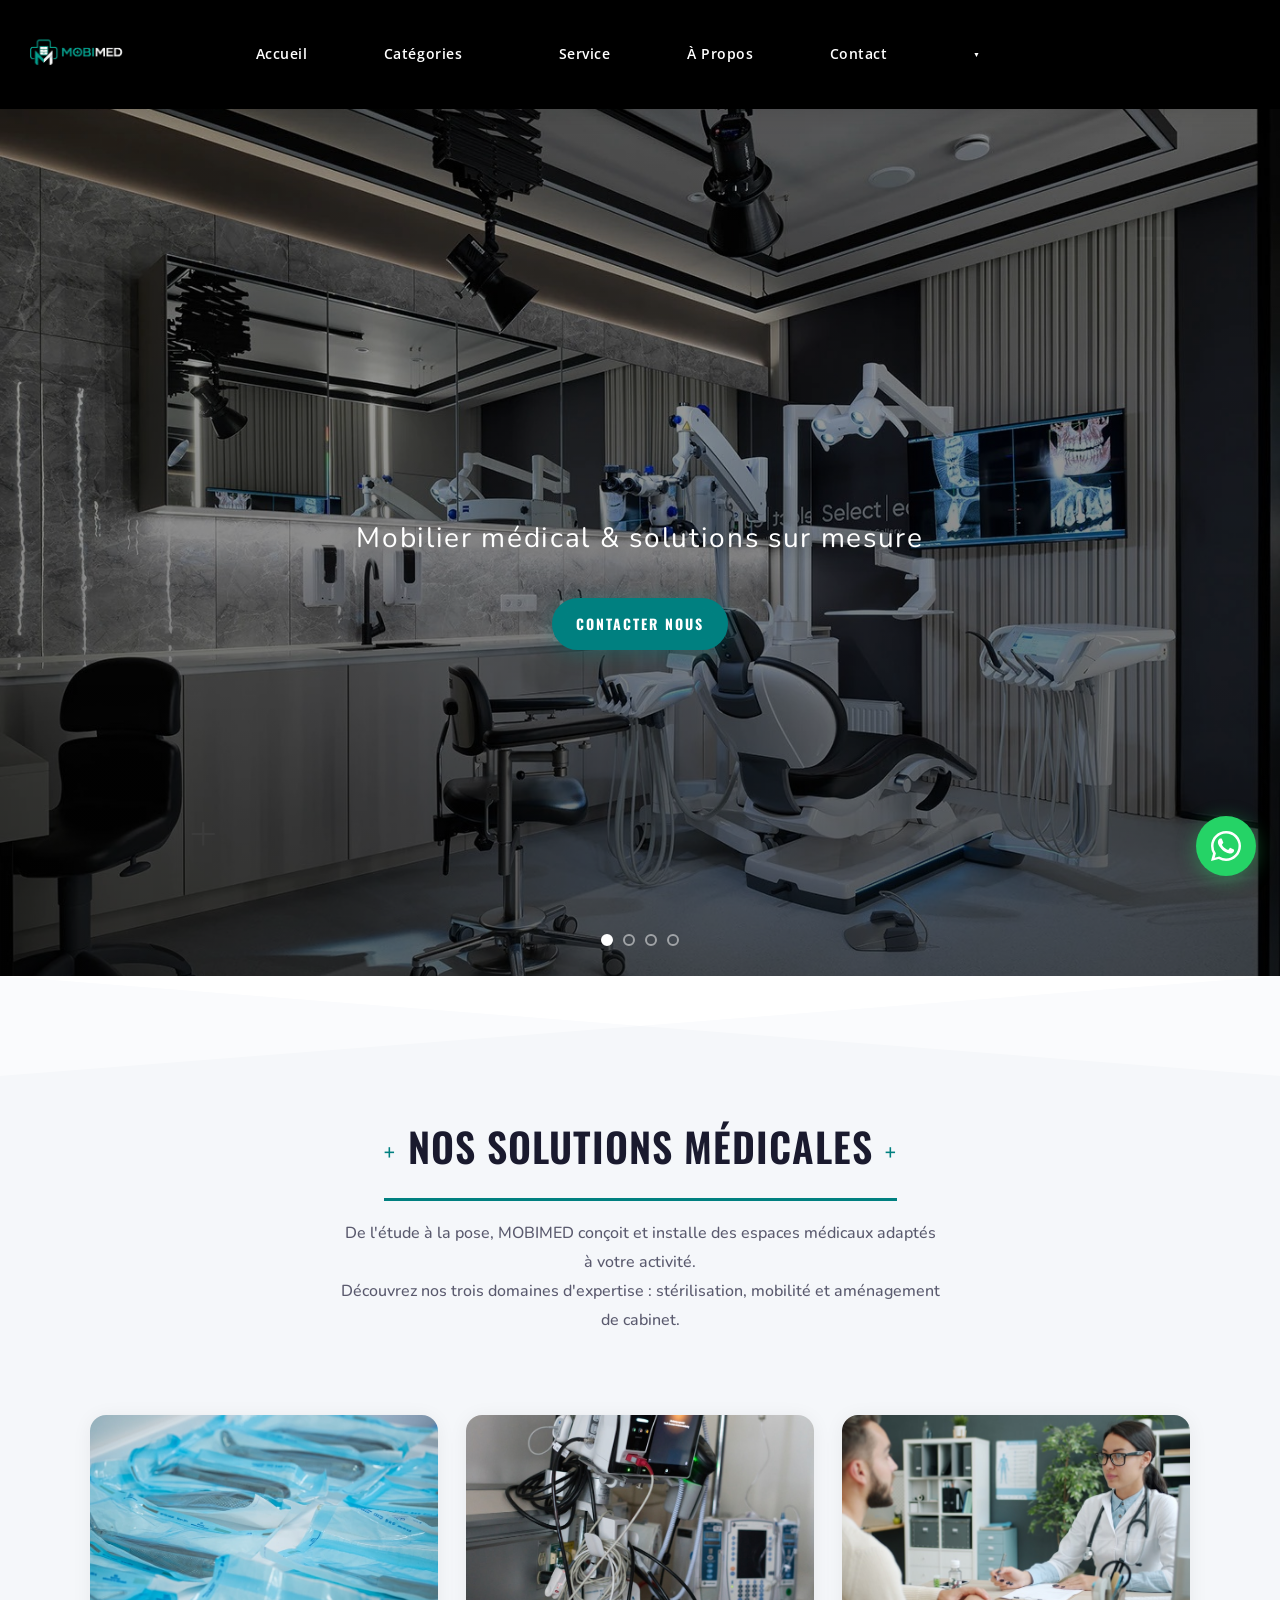
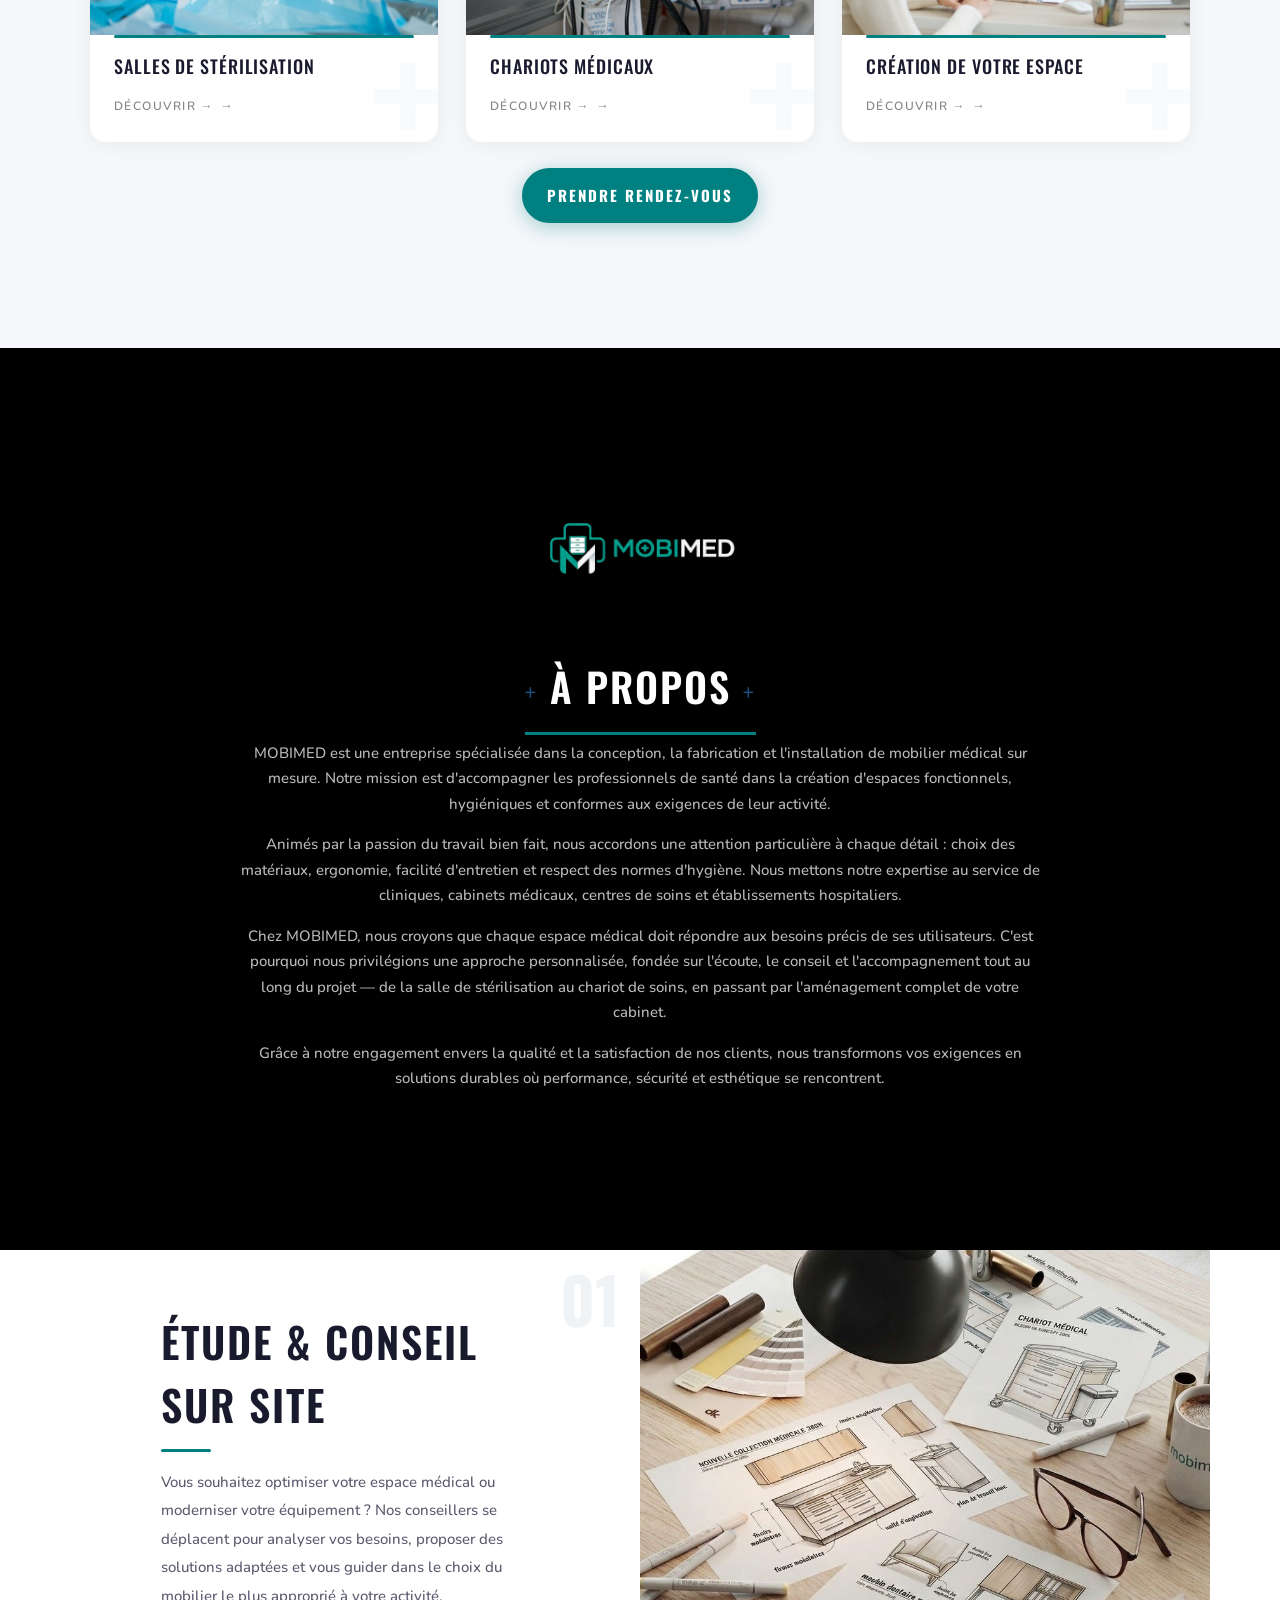
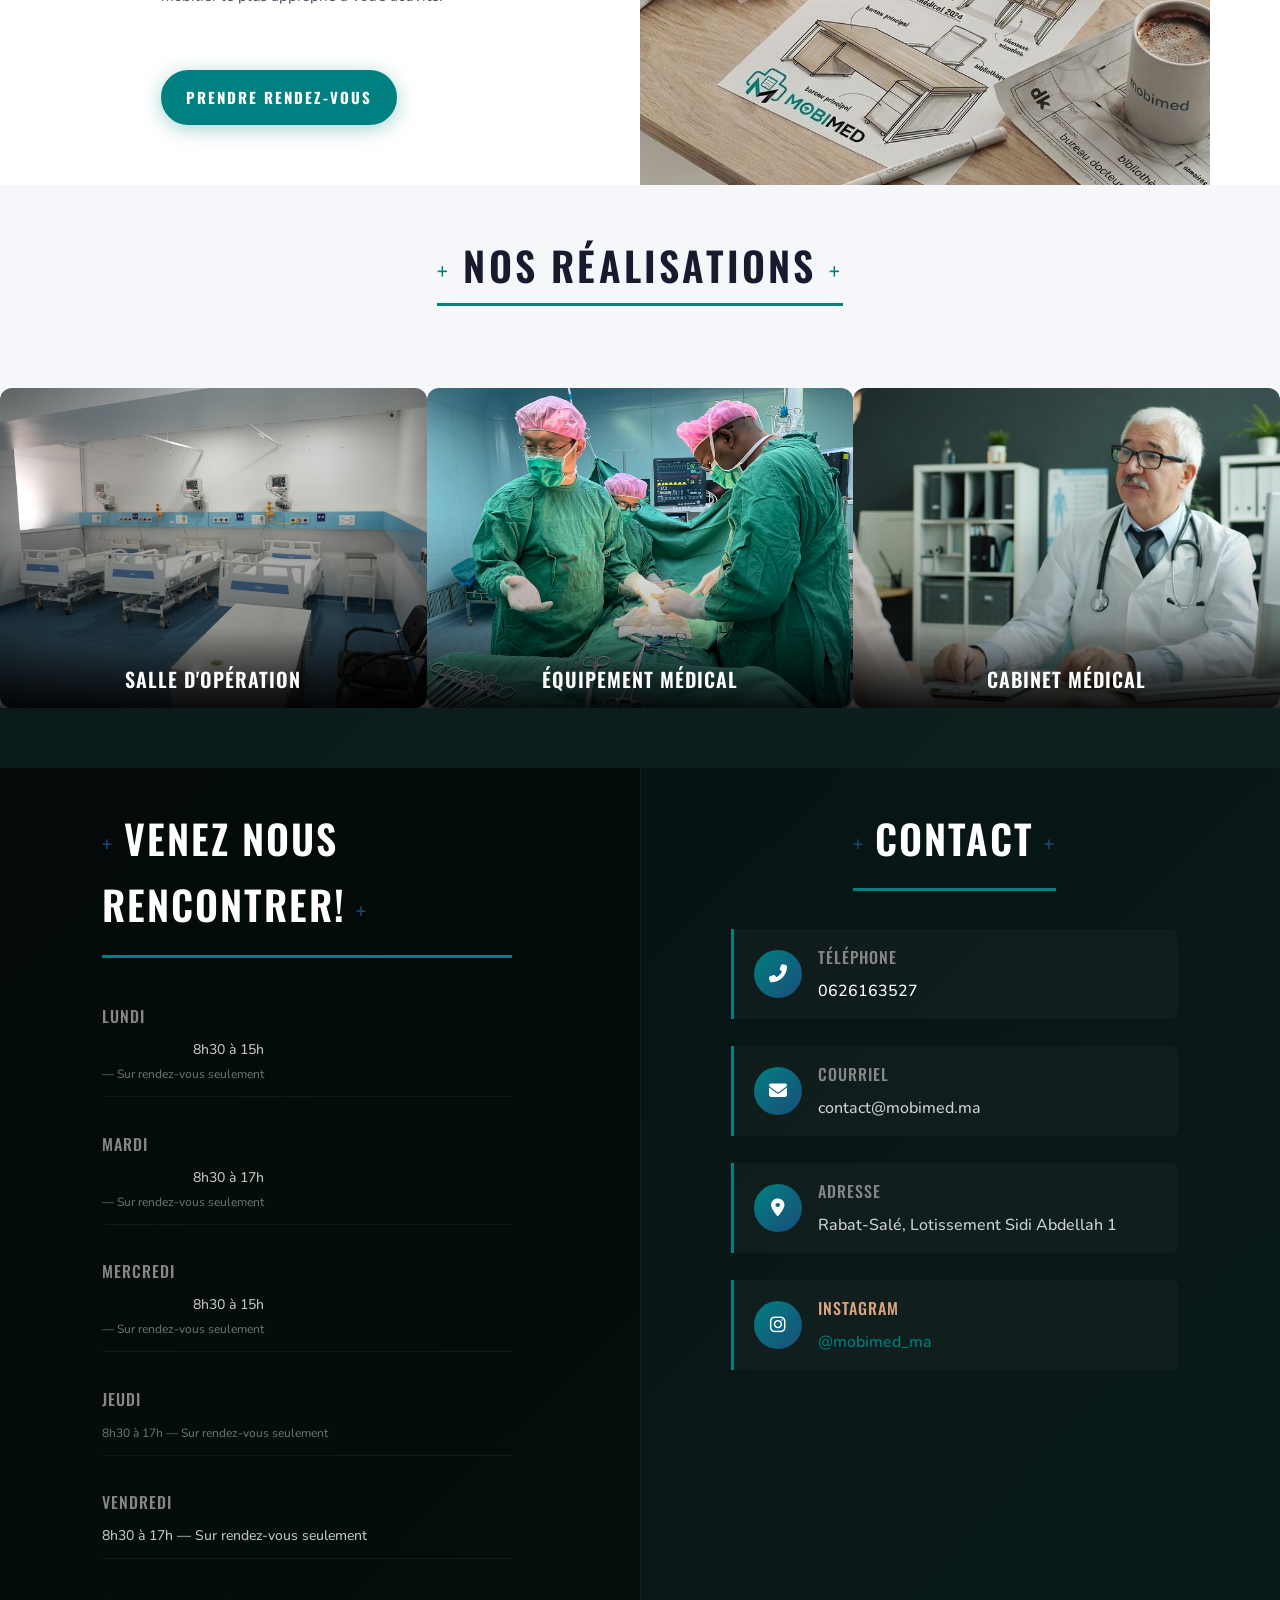
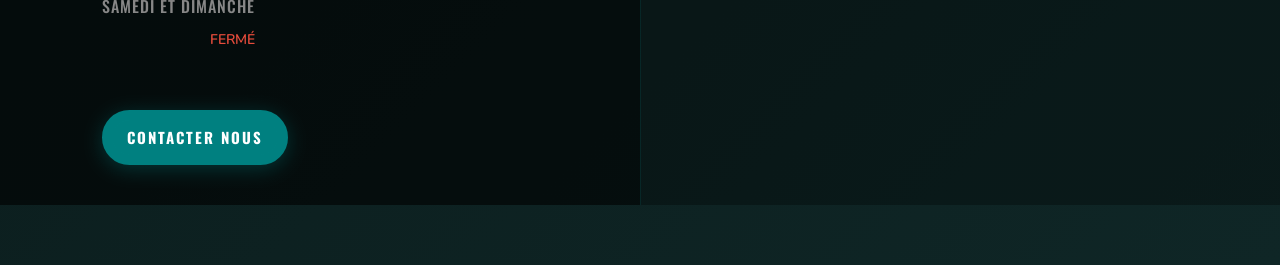
==== commit f8d7ddbd: "Premier commit" ====
--- a/index.html
+++ b/index.html
@@ -67,7 +67,7 @@
 </style>
 
 <link rel="stylesheet" href="https://cdnjs.cloudflare.com/ajax/libs/font-awesome/6.5.1/css/all.min.css">
-<link rel="stylesheet" href="css/maison-chic-custom.css?v=30"></head>
+<link rel="stylesheet" href="css/maison-chic-custom.css?v=31"></head>
 <body class="home wp-singular page-template-default page page-id-9 wp-theme-Divi et_pb_button_helper_class et_fixed_nav et_show_nav et_primary_nav_dropdown_animation_fade et_secondary_nav_dropdown_animation_fade et_header_style_left et_pb_footer_columns4 et_cover_background et_pb_gutter windows et_pb_gutters3 et_pb_pagebuilder_layout et_no_sidebar et_divi_theme et-db">
 	<div id="page-container">
 
@@ -545,7 +545,7 @@
 <script src="js/contact-modal.js"></script>
 <style id="et-builder-module-design-deferred-9-cached-inline-styles">.et_pb_section_0.et_pb_section{background-color:#000000!important}.et_pb_fullwidth_header_0.et_pb_fullwidth_header .header-content h1,.et_pb_fullwidth_header_0.et_pb_fullwidth_header .header-content h2.et_pb_module_header,.et_pb_fullwidth_header_0.et_pb_fullwidth_header .header-content h3.et_pb_module_header,.et_pb_fullwidth_header_0.et_pb_fullwidth_header .header-content h4.et_pb_module_header,.et_pb_fullwidth_header_0.et_pb_fullwidth_header .header-content h5.et_pb_module_header,.et_pb_fullwidth_header_0.et_pb_fullwidth_header .header-content h6.et_pb_module_header{font-family:'Oswald',Helvetica,Arial,Lucida,sans-serif;text-transform:uppercase;font-size:80px;color:#515151!important;letter-spacing:0.05em;line-height:1.5em;text-align:center}.et_pb_fullwidth_header_0.et_pb_fullwidth_header .et_pb_header_content_wrapper{color:#008080!important}.et_pb_fullwidth_header_0.et_pb_fullwidth_header .et_pb_fullwidth_header_subhead{font-family:'Nunito',Helvetica,Arial,Lucida,sans-serif;font-weight:600;font-size:39px;color:#008080!important;line-height:1.9em}.et_pb_fullwidth_header.et_pb_fullwidth_header_0{background-color:#008080}.et_pb_fullwidth_header_0{padding-top:77px}body #page-container .et_pb_section .et_pb_fullwidth_header_0 .et_pb_button_one.et_pb_button{border-width:10px!important;border-color:#008080;border-radius:0px;letter-spacing:3px;font-size:15px;font-family:'Oswald',Helvetica,Arial,Lucida,sans-serif!important;text-transform:uppercase!important;background-color:#008080}body #page-container .et_pb_section .et_pb_fullwidth_header_0 .et_pb_button_one.et_pb_button:hover{border-color:#008080!important;border-radius:0px!important;letter-spacing:3px!important;padding-right:2em;padding-left:0.7em;background-image:initial;background-color:#008080}body #page-container .et_pb_section .et_pb_fullwidth_header_0 .et_pb_button_one.et_pb_button,body #page-container .et_pb_section .et_pb_fullwidth_header_0 .et_pb_button_one.et_pb_button:hover,body #page-container .et_pb_section .et_pb_button_0,body #page-container .et_pb_section .et_pb_button_0:hover,body #page-container .et_pb_section .et_pb_button_1,body #page-container .et_pb_section .et_pb_button_1:hover,body #page-container .et_pb_section .et_pb_button_3,body #page-container .et_pb_section .et_pb_button_3:hover,body #page-container .et_pb_section .et_pb_button_4,body #page-container .et_pb_section .et_pb_button_4:hover{padding:0.3em 1em!important}body #page-container .et_pb_section .et_pb_fullwidth_header_0 .et_pb_button_one.et_pb_button:before,body #page-container .et_pb_section .et_pb_fullwidth_header_0 .et_pb_button_one.et_pb_button:after,body #page-container .et_pb_section .et_pb_button_0:before,body #page-container .et_pb_section .et_pb_button_0:after,body #page-container .et_pb_section .et_pb_button_1:before,body #page-container .et_pb_section .et_pb_button_1:after,body #page-container .et_pb_section .et_pb_button_2:before,body #page-container .et_pb_section .et_pb_button_2:after,body #page-container .et_pb_section .et_pb_button_3:before,body #page-container .et_pb_section .et_pb_button_3:after,body #page-container .et_pb_section .et_pb_button_4:before,body #page-container .et_pb_section .et_pb_button_4:after{display:none!important}.et_pb_fullwidth_header_0 .et_pb_button_one.et_pb_button,.et_pb_button_0,.et_pb_button_1,.et_pb_button_2,.et_pb_button_3,.et_pb_button_4{transition:background-color 300ms ease 0ms,border 300ms ease 0ms,border-radius 300ms ease 0ms,letter-spacing 300ms ease 0ms}div.et_pb_section.et_pb_section_1{background-image:none!important}.et_pb_section_1.et_pb_section{padding-top:100px;padding-bottom:100px}.et_pb_section_1.section_has_divider.et_pb_top_divider .et_pb_top_inside_divider{background-image:url([data-uri]);background-size:100% 100px;top:0;height:100px;z-index:1;transform:scale(1,1)}.et_pb_text_0{line-height:1.8em;font-family:'Nunito',Helvetica,Arial,Lucida,sans-serif;font-size:18px;line-height:1.8em;max-width:600px}.et_pb_text_0 h2{font-family:'Oswald',Helvetica,Arial,Lucida,sans-serif;text-transform:uppercase;font-size:40px;letter-spacing:1px;line-height:1.5em;text-align:center}.et_pb_text_1,.et_pb_text_7{line-height:1.8em;font-family:'Nunito',Helvetica,Arial,Lucida,sans-serif;font-size:18px;line-height:1.8em;margin-top:-30px!important}.et_pb_text_1 h1{font-family:'Oswald',Helvetica,Arial,Lucida,sans-serif;font-size:16px;letter-spacing:2px}.et_pb_row_1.et_pb_row{padding-top:60px!important;padding-right:0px!important;padding-bottom:60px!important;padding-left:0px!important;padding-top:60px;padding-right:0px;padding-bottom:60px;padding-left:0px}.et_pb_blurb_0.et_pb_blurb .et_pb_module_header,.et_pb_blurb_0.et_pb_blurb .et_pb_module_header a,.et_pb_blurb_1.et_pb_blurb .et_pb_module_header,.et_pb_blurb_1.et_pb_blurb .et_pb_module_header a,.et_pb_blurb_2.et_pb_blurb .et_pb_module_header,.et_pb_blurb_2.et_pb_blurb .et_pb_module_header a{font-family:'Oswald',Helvetica,Arial,Lucida,sans-serif;text-transform:uppercase;font-size:20px;letter-spacing:1px;line-height:1.7em;text-align:center}.et_pb_blurb_0.et_pb_blurb p,.et_pb_blurb_1.et_pb_blurb p,.et_pb_blurb_2.et_pb_blurb p{line-height:1.8em}.et_pb_blurb_0.et_pb_blurb .et_pb_blurb_description,.et_pb_blurb_1.et_pb_blurb .et_pb_blurb_description,.et_pb_blurb_2.et_pb_blurb .et_pb_blurb_description,.et_pb_text_4 h1,.et_pb_text_5 h1{text-align:center}.et_pb_blurb_0.et_pb_blurb,.et_pb_blurb_1.et_pb_blurb,.et_pb_blurb_2.et_pb_blurb{font-family:'Nunito',Helvetica,Arial,Lucida,sans-serif;font-size:18px;line-height:1.8em}.et_pb_blurb_0 .et_pb_main_blurb_image .et_pb_image_wrap,.et_pb_blurb_1 .et_pb_main_blurb_image .et_pb_image_wrap,.et_pb_blurb_2 .et_pb_main_blurb_image .et_pb_image_wrap{width:280px}body #page-container .et_pb_section .et_pb_button_0,body #page-container .et_pb_section .et_pb_button_1,body #page-container .et_pb_section .et_pb_button_2,body #page-container .et_pb_section .et_pb_button_3,body #page-container .et_pb_section .et_pb_button_4{color:#ffffff!important;border-width:10px!important;border-color:#008080;border-radius:0px;letter-spacing:3px;font-size:15px;font-family:'Oswald',Helvetica,Arial,Lucida,sans-serif!important;text-transform:uppercase!important;background-color:#008080}body #page-container .et_pb_section .et_pb_button_0:hover,body #page-container .et_pb_section .et_pb_button_1:hover,body #page-container .et_pb_section .et_pb_button_2:hover,body #page-container .et_pb_section .et_pb_button_3:hover,body #page-container .et_pb_section .et_pb_button_4:hover{border-color:#008080!important;border-radius:0px!important;letter-spacing:3px!important;background-image:initial;background-color:#008080}.et_pb_button_0,.et_pb_button_0:after,.et_pb_button_1,.et_pb_button_1:after,.et_pb_button_2,.et_pb_button_2:after,.et_pb_button_3,.et_pb_button_3:after,.et_pb_button_4,.et_pb_button_4:after{transition:all 300ms ease 0ms}div.et_pb_section.et_pb_section_2{background-image:none!important}.et_pb_section_2.et_pb_section{padding-top:120px;padding-right:0px;padding-bottom:60px;padding-left:0px;background-color:#000000!important}.et_pb_text_2 h2,.et_pb_text_6 h2{font-family:'Oswald',Helvetica,Arial,Lucida,sans-serif;text-transform:uppercase;font-size:40px;letter-spacing:2px;line-height:1.5em;text-align:center}.et_pb_text_2,.et_pb_text_6{max-width:600px}.et_pb_text_3.et_pb_text,.et_pb_text_7.et_pb_text{color:#ffffff!important}.et_pb_text_3{line-height:1.8em;font-family:'Nunito',Helvetica,Arial,Lucida,sans-serif;font-size:18px;line-height:1.8em;padding-bottom:104px!important;margin-top:-30px!important}.et_pb_text_3 h1,.et_pb_text_7 h1{font-family:'Oswald',Helvetica,Arial,Lucida,sans-serif;font-size:16px;letter-spacing:2px;line-height:1.7em}.et_pb_section_3.et_pb_section,.et_pb_section_6.et_pb_section,.et_pb_section_7.et_pb_section{padding-top:0px;padding-right:0px;padding-bottom:0px;padding-left:0px}.et_pb_row_4.et_pb_row,.et_pb_row_9.et_pb_row,.et_pb_row_10.et_pb_row{padding-top:0px!important;padding-right:0px!important;padding-bottom:0px!important;padding-left:0px!important;padding-top:0px;padding-right:0px;padding-bottom:0px;padding-left:0px}.et_pb_text_4,.et_pb_text_5{line-height:1.8em;font-family:'Nunito',Helvetica,Arial,Lucida,sans-serif;font-size:18px;line-height:1.8em}.et_pb_text_4 h3,.et_pb_text_5 h3{font-family:'Oswald',Helvetica,Arial,Lucida,sans-serif;text-transform:uppercase;font-size:42px;letter-spacing:2px;line-height:1.5em}.et_pb_button_1_wrapper{margin-top:60px!important}div.et_pb_section.et_pb_section_4{background-image:none!important}.et_pb_section_4.et_pb_section{padding-top:10%;padding-right:0px;padding-bottom:10%;padding-left:0px;background-color:#e2d4c0!important}.et_pb_button_2_wrapper,.et_pb_button_3_wrapper,.et_pb_button_4_wrapper{margin-top:20px!important}body #page-container .et_pb_section .et_pb_button_2,body #page-container .et_pb_section .et_pb_button_2:hover{padding-right:1em!important;padding-left:1em!important}div.et_pb_section.et_pb_section_5{background-image:none!important}.et_pb_section_5.et_pb_section{padding-top:10%;padding-right:0px;padding-bottom:10%;padding-left:0px;background-color:#1d2528!important}.et_pb_row_6.et_pb_row,.et_pb_row_7.et_pb_row,.et_pb_row_8.et_pb_row{padding-right:20%!important;padding-right:20%}.et_pb_text_6 h1{text-transform:uppercase;text-align:center}.et_pb_blurb_3.et_pb_blurb .et_pb_module_header,.et_pb_blurb_3.et_pb_blurb .et_pb_module_header a,.et_pb_blurb_4.et_pb_blurb .et_pb_module_header,.et_pb_blurb_4.et_pb_blurb .et_pb_module_header a,.et_pb_blurb_5.et_pb_blurb .et_pb_module_header,.et_pb_blurb_5.et_pb_blurb .et_pb_module_header a{font-family:'Oswald',Helvetica,Arial,Lucida,sans-serif;text-transform:uppercase;font-size:16px;color:#707070!important;letter-spacing:2px;line-height:1.7em;text-align:center}.et_pb_blurb_3.et_pb_blurb,.et_pb_blurb_4.et_pb_blurb,.et_pb_blurb_5.et_pb_blurb{padding-top:0px!important;padding-right:0px!important;padding-bottom:0px!important;padding-left:0px!important;margin-top:0px!important;margin-right:0px!important;margin-bottom:0px!important;margin-left:0px!important}.et_pb_image_0,.et_pb_image_1,.et_pb_image_2{width:100%;max-width:100%!important;text-align:left;margin-left:0}.et_pb_image_0 .et_pb_image_wrap,.et_pb_image_0 img,.et_pb_image_1 .et_pb_image_wrap,.et_pb_image_1 img,.et_pb_image_2 .et_pb_image_wrap,.et_pb_image_2 img{width:100%}.et_pb_text_8,.et_pb_text_15{font-family:'Oswald',Helvetica,Arial,Lucida,sans-serif;margin-bottom:4%!important}.et_pb_text_8 h2,.et_pb_text_15 h2{font-family:'Oswald',Helvetica,Arial,Lucida,sans-serif;text-transform:uppercase;font-size:40px;letter-spacing:2px;line-height:1.5em;text-align:left}.et_pb_text_9,.et_pb_text_10,.et_pb_text_11,.et_pb_text_12,.et_pb_text_13,.et_pb_text_14,.et_pb_text_16,.et_pb_text_17,.et_pb_text_18,.et_pb_text_19,.et_pb_text_20{line-height:1.5em;font-family:'Nunito',Helvetica,Arial,Lucida,sans-serif;font-size:16px;line-height:1.5em;margin-bottom:6%!important}.et_pb_text_9 h1,.et_pb_text_10 h1,.et_pb_text_11 h1,.et_pb_text_12 h1,.et_pb_text_13 h1,.et_pb_text_14 h1,.et_pb_text_16 h1,.et_pb_text_17 h1,.et_pb_text_18 h1,.et_pb_text_20 h1{font-family:'Oswald',Helvetica,Arial,Lucida,sans-serif;text-transform:uppercase;font-size:16px;color:#4f4f4f!important;letter-spacing:2px;line-height:1.7em}.et_pb_text_9 h4,.et_pb_text_10 h4,.et_pb_text_11 h4,.et_pb_text_12 h4,.et_pb_text_13 h4,.et_pb_text_14 h4,.et_pb_text_16 h4,.et_pb_text_17 h4,.et_pb_text_18 h4,.et_pb_text_20 h4{font-family:'Oswald',Helvetica,Arial,Lucida,sans-serif;text-transform:uppercase;font-size:16px;color:#878787!important;letter-spacing:1px;line-height:1.5em}.et_pb_text_19.et_pb_text{color:#008080!important}.et_pb_text_19 h1{font-family:'Oswald',Helvetica,Arial,Lucida,sans-serif;text-transform:uppercase;font-size:16px;color:#DCA57D!important;letter-spacing:2px;line-height:1.7em}.et_pb_text_19 h4{font-family:'Oswald',Helvetica,Arial,Lucida,sans-serif;text-transform:uppercase;font-size:16px;color:#DCA57D!important;letter-spacing:1px;line-height:1.5em}.et_pb_section_8.et_pb_section{padding-top:7px;padding-bottom:0px;background-color:#ffffff!important}.et_pb_row_11.et_pb_row{padding-top:0px!important;padding-bottom:0px!important;padding-top:0px;padding-bottom:0px}.et_pb_row_11,body #page-container .et-db #et-boc .et-l .et_pb_row_11.et_pb_row,body.et_pb_pagebuilder_layout.single #page-container #et-boc .et-l .et_pb_row_11.et_pb_row,body.et_pb_pagebuilder_layout.single.et_full_width_page #page-container #et-boc .et-l .et_pb_row_11.et_pb_row{max-width:266px}.et_pb_blurb_6.et_pb_blurb .et_pb_module_header,.et_pb_blurb_6.et_pb_blurb .et_pb_module_header a{font-size:16px;line-height:1.1em}.et_pb_blurb_6.et_pb_blurb{font-weight:700;padding-bottom:0px!important;margin-bottom:0px!important}.et_pb_blurb_6 .et_pb_main_blurb_image .et_pb_image_wrap{width:100px}.et_pb_blurb_6 .et_pb_blurb_content{max-width:294px}.et_pb_column_6{padding-top:100px;padding-right:10%;padding-bottom:100px;padding-left:10%}.et_pb_column_7{background-image:none}.et_pb_column_18{background-color:rgba(0,0,0,0.6);padding-top:100px;padding-right:10%;padding-bottom:100px;padding-left:10%}.et_pb_column_19{background-color:#000000;padding-top:100px;padding-right:10%;padding-bottom:100px;padding-left:10%}.et_pb_row_0.et_pb_row{padding-top:40px!important;padding-right:0px!important;padding-bottom:40px!important;padding-left:0px!important;margin-left:auto!important;margin-right:auto!important;padding-top:40px;padding-right:0px;padding-bottom:40px;padding-left:0px}.et_pb_text_0.et_pb_module,.et_pb_text_1.et_pb_module,.et_pb_text_2.et_pb_module,.et_pb_text_3.et_pb_module,.et_pb_text_6.et_pb_module,.et_pb_text_7.et_pb_module{margin-left:auto!important;margin-right:auto!important}.et_pb_text_4.et_pb_module,.et_pb_text_5.et_pb_module{margin-left:0px!important;margin-right:auto!important}@media only screen and (min-width:981px){.et_pb_text_1,.et_pb_text_4,.et_pb_text_5,.et_pb_text_7{max-width:600px}.et_pb_text_3{max-width:800px}.et_pb_row_4,body #page-container .et-db #et-boc .et-l .et_pb_row_4.et_pb_row,body.et_pb_pagebuilder_layout.single #page-container #et-boc .et-l .et_pb_row_4.et_pb_row,body.et_pb_pagebuilder_layout.single.et_full_width_page #page-container #et-boc .et-l .et_pb_row_4.et_pb_row,.et_pb_row_9,body #page-container .et-db #et-boc .et-l .et_pb_row_9.et_pb_row,body.et_pb_pagebuilder_layout.single #page-container #et-boc .et-l .et_pb_row_9.et_pb_row,body.et_pb_pagebuilder_layout.single.et_full_width_page #page-container #et-boc .et-l .et_pb_row_9.et_pb_row,.et_pb_row_10,body #page-container .et-db #et-boc .et-l .et_pb_row_10.et_pb_row,body.et_pb_pagebuilder_layout.single #page-container #et-boc .et-l .et_pb_row_10.et_pb_row,body.et_pb_pagebuilder_layout.single.et_full_width_page #page-container #et-boc .et-l .et_pb_row_10.et_pb_row{width:100%;max-width:100%}.et_pb_row_5,body #page-container .et-db #et-boc .et-l .et_pb_row_5.et_pb_row,body.et_pb_pagebuilder_layout.single #page-container #et-boc .et-l .et_pb_row_5.et_pb_row,body.et_pb_pagebuilder_layout.single.et_full_width_page #page-container #et-boc .et-l .et_pb_row_5.et_pb_row{width:89%;max-width:89%}}@media only screen and (max-width:980px){.et_pb_fullwidth_header_0.et_pb_fullwidth_header .header-content h1,.et_pb_fullwidth_header_0.et_pb_fullwidth_header .header-content h2.et_pb_module_header,.et_pb_fullwidth_header_0.et_pb_fullwidth_header .header-content h3.et_pb_module_header,.et_pb_fullwidth_header_0.et_pb_fullwidth_header .header-content h4.et_pb_module_header,.et_pb_fullwidth_header_0.et_pb_fullwidth_header .header-content h5.et_pb_module_header,.et_pb_fullwidth_header_0.et_pb_fullwidth_header .header-content h6.et_pb_module_header{font-size:60px}.et_pb_row_4,body #page-container .et-db #et-boc .et-l .et_pb_row_4.et_pb_row,body.et_pb_pagebuilder_layout.single #page-container #et-boc .et-l .et_pb_row_4.et_pb_row,body.et_pb_pagebuilder_layout.single.et_full_width_page #page-container #et-boc .et-l .et_pb_row_4.et_pb_row,.et_pb_row_9,body #page-container .et-db #et-boc .et-l .et_pb_row_9.et_pb_row,body.et_pb_pagebuilder_layout.single #page-container #et-boc .et-l .et_pb_row_9.et_pb_row,body.et_pb_pagebuilder_layout.single.et_full_width_page #page-container #et-boc .et-l .et_pb_row_9.et_pb_row,.et_pb_row_10,body #page-container .et-db #et-boc .et-l .et_pb_row_10.et_pb_row,body.et_pb_pagebuilder_layout.single #page-container #et-boc .et-l .et_pb_row_10.et_pb_row,body.et_pb_pagebuilder_layout.single.et_full_width_page #page-container #et-boc .et-l .et_pb_row_10.et_pb_row{width:100%;max-width:100%}.et_pb_row_5,body #page-container .et-db #et-boc .et-l .et_pb_row_5.et_pb_row,body.et_pb_pagebuilder_layout.single #page-container #et-boc .et-l .et_pb_row_5.et_pb_row,body.et_pb_pagebuilder_layout.single.et_full_width_page #page-container #et-boc .et-l .et_pb_row_5.et_pb_row{width:80%;max-width:80%}.et_pb_row_6.et_pb_row,.et_pb_row_7.et_pb_row,.et_pb_row_8.et_pb_row{padding-right:0px!important;padding-right:0px!important}.et_pb_image_0,.et_pb_image_1,.et_pb_image_2{text-align:center;margin-left:auto;margin-right:auto}}@media only screen and (max-width:767px){.et_pb_fullwidth_header_0.et_pb_fullwidth_header .header-content h1,.et_pb_fullwidth_header_0.et_pb_fullwidth_header .header-content h2.et_pb_module_header,.et_pb_fullwidth_header_0.et_pb_fullwidth_header .header-content h3.et_pb_module_header,.et_pb_fullwidth_header_0.et_pb_fullwidth_header .header-content h4.et_pb_module_header,.et_pb_fullwidth_header_0.et_pb_fullwidth_header .header-content h5.et_pb_module_header,.et_pb_fullwidth_header_0.et_pb_fullwidth_header .header-content h6.et_pb_module_header{font-size:40px}.et_pb_row_6.et_pb_row,.et_pb_row_7.et_pb_row,.et_pb_row_8.et_pb_row{padding-right:0px!important;padding-right:0px!important}}</style>
 
-<link rel="stylesheet" href="css/maison-chic-overrides.css?v=22">
+<link rel="stylesheet" href="css/maison-chic-overrides.css?v=23">
 <script>
 (function(){
   var carousel = document.getElementById('mcCarousel');
@@ -569,7 +569,7 @@
 })();
 </script>
 
-<script src="js/translate.js"></script>
+<script src="js/translate.js?v=2"></script>
 <script>
 (() => {
   var a = document.createElement('a');
--- a/css/maison-chic-custom.css
+++ b/css/maison-chic-custom.css
@@ -1338,6 +1338,7 @@
   display: inline-flex; align-items: center; justify-content: center;
   position: relative; z-index: 1000000;
   align-self: center; height: 34px !important;
+  margin-left: auto !important;
 }
 #google_translate_element, .goog-te-gadget, .goog-te-gadget > div {
   display: inline-flex !important; align-items: center !important;
--- a/css/maison-chic-overrides.css
+++ b/css/maison-chic-overrides.css
@@ -86,6 +86,7 @@
     align-items: center !important;
     min-height: 110px !important;
     max-width: 1000px !important;
+    margin-left: 0 !important;
   }
   .et_header_style_left #main-header .logo_container {
     display: flex !important;
@@ -98,7 +99,7 @@
     align-self: stretch !important;
     flex: 1 !important;
     margin-left: auto !important;
-    padding-left: clamp(50px, 6vw, 120px) !important;
+    padding-left: clamp(120px, 14vw, 260px) !important;
     padding-top: 0 !important;
     padding-bottom: 0 !important;
     height: auto !important;
@@ -114,7 +115,7 @@
     font-size: 14px !important;
     letter-spacing: 0.04em !important;
   }
-  .et_fixed_nav #main-header.et-fixed-header .container.et_menu_container { min-height: 90px !important; max-width: 1000px !important; }
+  .et_fixed_nav #main-header.et-fixed-header .container.et_menu_container { min-height: 90px !important; max-width: 1000px !important; margin-left: 0 !important; }
   .et_fixed_nav #main-header.et-fixed-header #et-top-navigation { padding-top: 0 !important; }
   .et_fixed_nav #main-header.et-fixed-header #et-top-navigation nav > ul > li > a {
     padding-top: 8px !important;
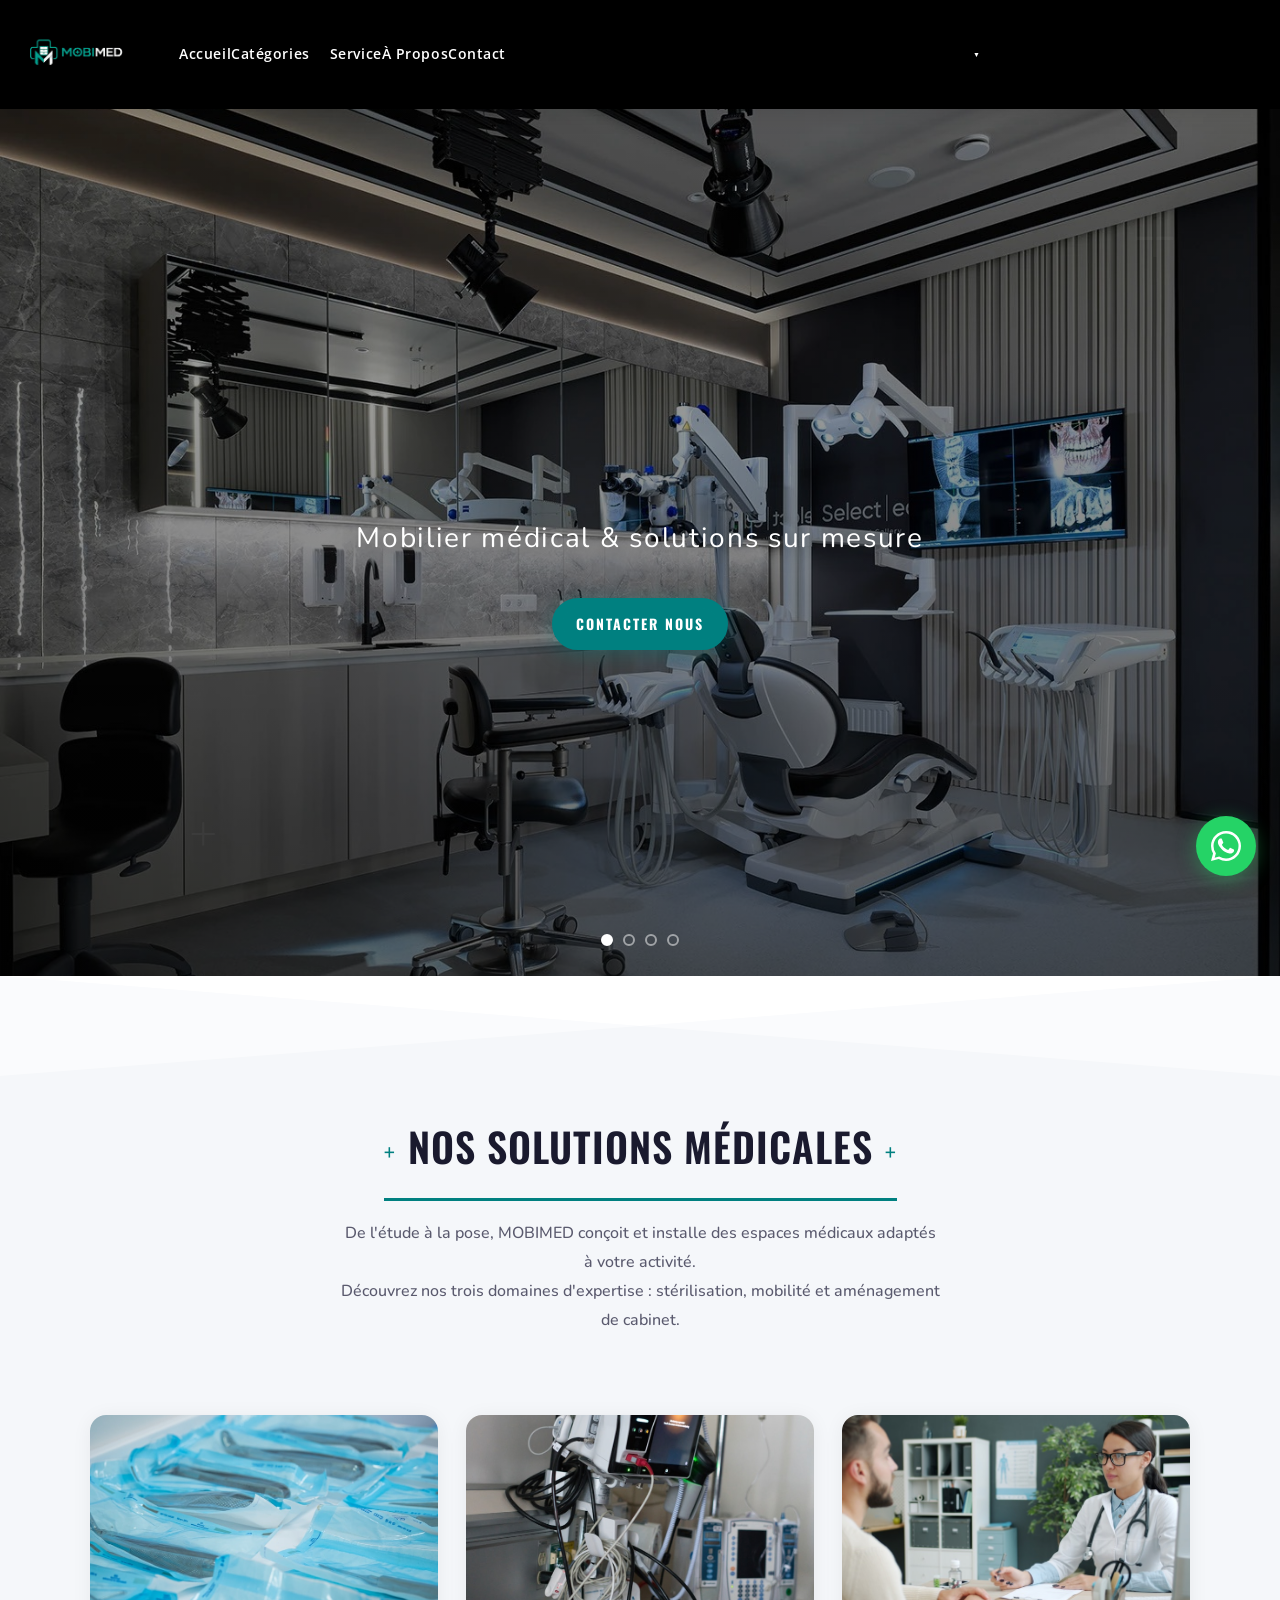
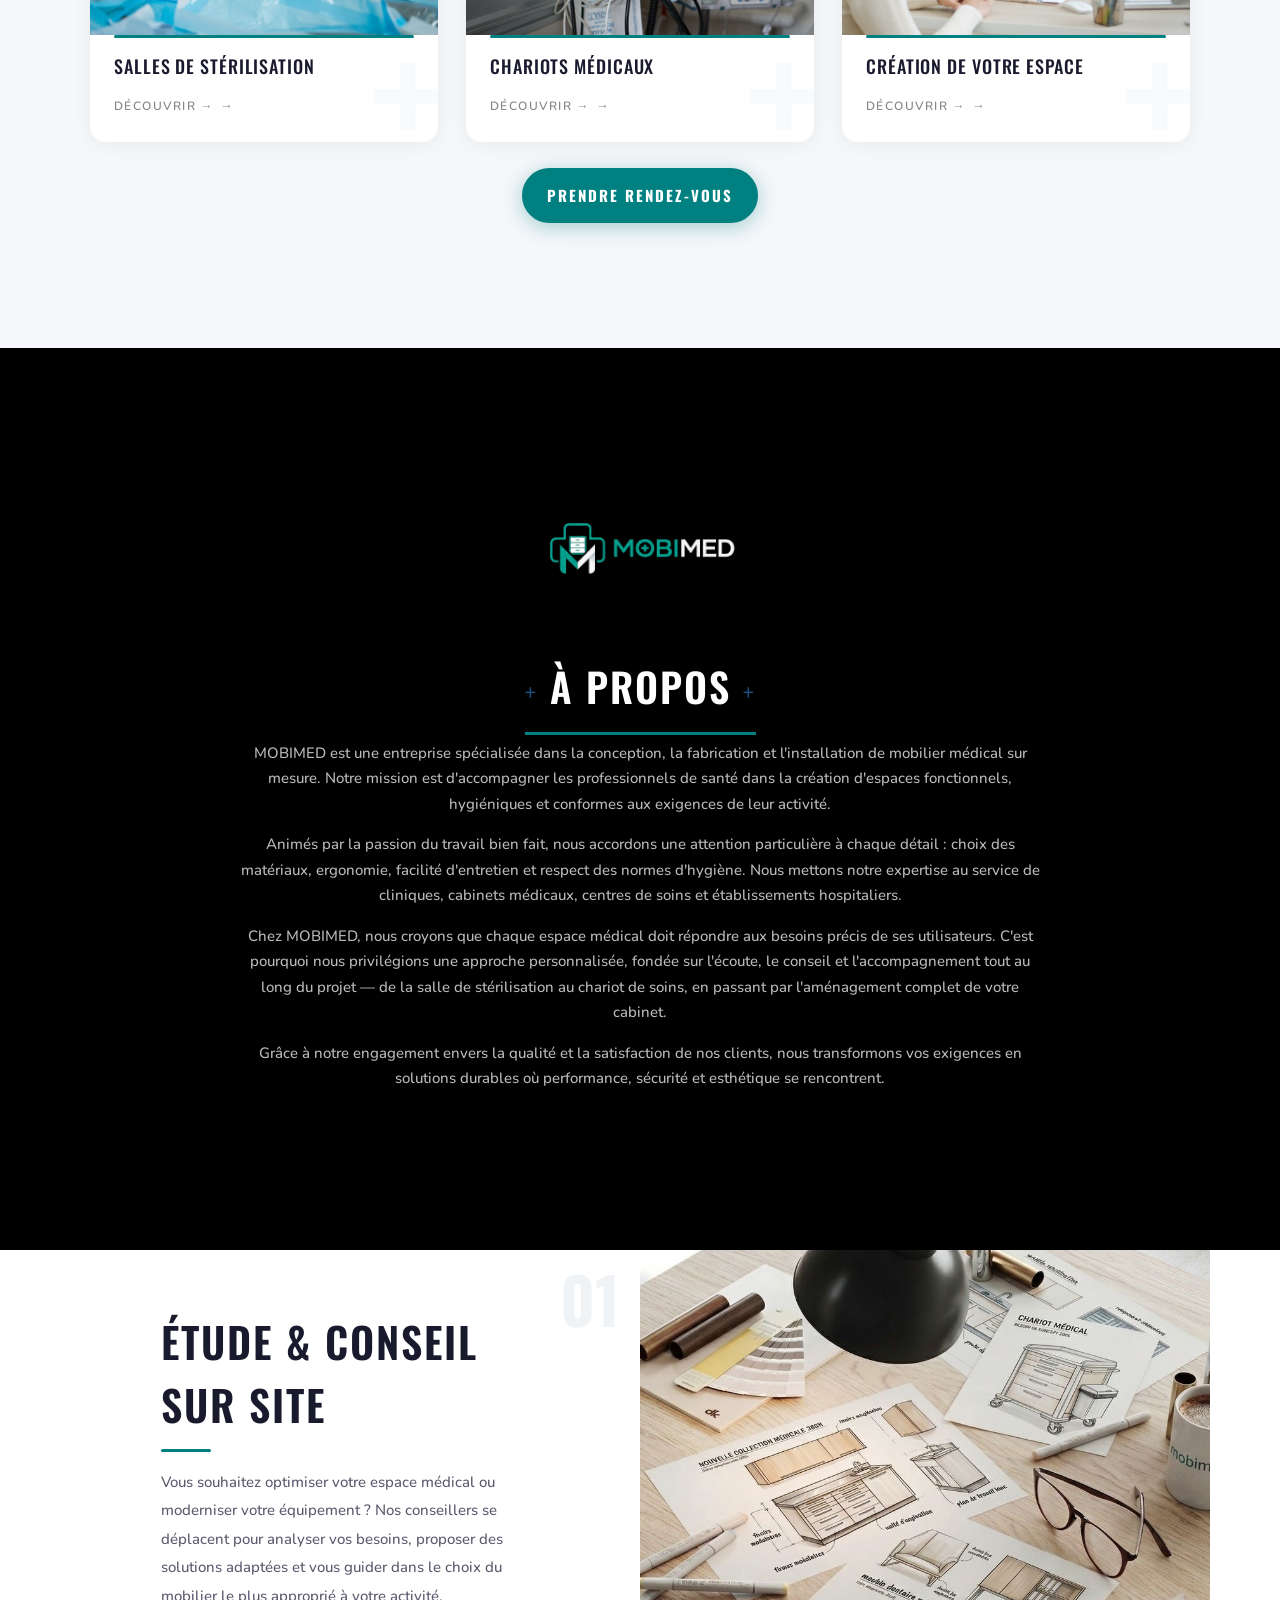
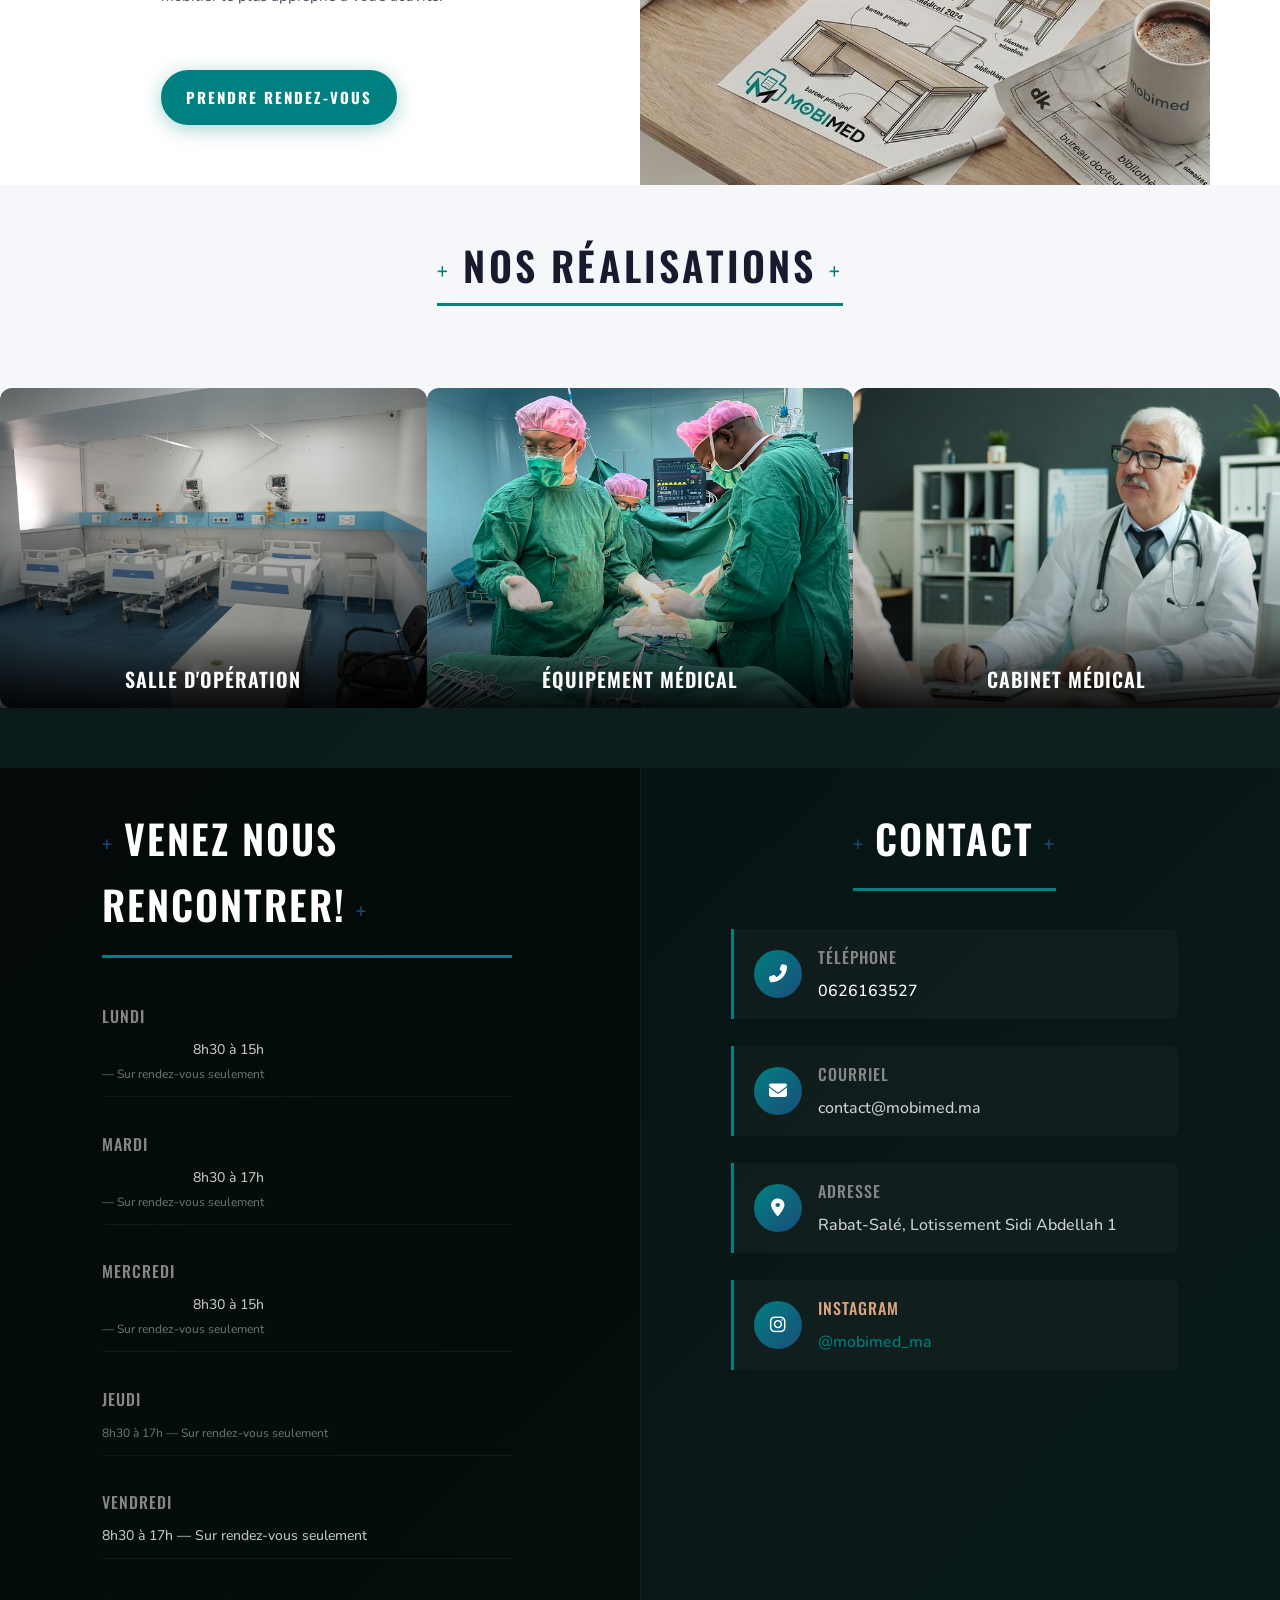
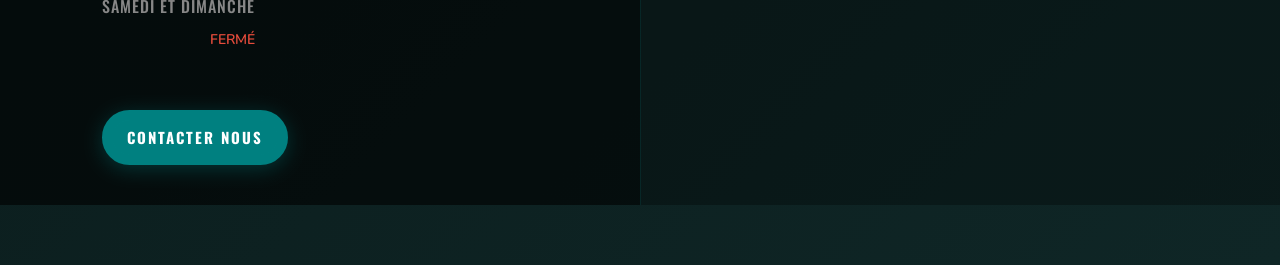
==== commit 49905fc2: "Premier commit" ====
--- a/index.html
+++ b/index.html
@@ -545,7 +545,7 @@
 <script src="js/contact-modal.js"></script>
 <style id="et-builder-module-design-deferred-9-cached-inline-styles">.et_pb_section_0.et_pb_section{background-color:#000000!important}.et_pb_fullwidth_header_0.et_pb_fullwidth_header .header-content h1,.et_pb_fullwidth_header_0.et_pb_fullwidth_header .header-content h2.et_pb_module_header,.et_pb_fullwidth_header_0.et_pb_fullwidth_header .header-content h3.et_pb_module_header,.et_pb_fullwidth_header_0.et_pb_fullwidth_header .header-content h4.et_pb_module_header,.et_pb_fullwidth_header_0.et_pb_fullwidth_header .header-content h5.et_pb_module_header,.et_pb_fullwidth_header_0.et_pb_fullwidth_header .header-content h6.et_pb_module_header{font-family:'Oswald',Helvetica,Arial,Lucida,sans-serif;text-transform:uppercase;font-size:80px;color:#515151!important;letter-spacing:0.05em;line-height:1.5em;text-align:center}.et_pb_fullwidth_header_0.et_pb_fullwidth_header .et_pb_header_content_wrapper{color:#008080!important}.et_pb_fullwidth_header_0.et_pb_fullwidth_header .et_pb_fullwidth_header_subhead{font-family:'Nunito',Helvetica,Arial,Lucida,sans-serif;font-weight:600;font-size:39px;color:#008080!important;line-height:1.9em}.et_pb_fullwidth_header.et_pb_fullwidth_header_0{background-color:#008080}.et_pb_fullwidth_header_0{padding-top:77px}body #page-container .et_pb_section .et_pb_fullwidth_header_0 .et_pb_button_one.et_pb_button{border-width:10px!important;border-color:#008080;border-radius:0px;letter-spacing:3px;font-size:15px;font-family:'Oswald',Helvetica,Arial,Lucida,sans-serif!important;text-transform:uppercase!important;background-color:#008080}body #page-container .et_pb_section .et_pb_fullwidth_header_0 .et_pb_button_one.et_pb_button:hover{border-color:#008080!important;border-radius:0px!important;letter-spacing:3px!important;padding-right:2em;padding-left:0.7em;background-image:initial;background-color:#008080}body #page-container .et_pb_section .et_pb_fullwidth_header_0 .et_pb_button_one.et_pb_button,body #page-container .et_pb_section .et_pb_fullwidth_header_0 .et_pb_button_one.et_pb_button:hover,body #page-container .et_pb_section .et_pb_button_0,body #page-container .et_pb_section .et_pb_button_0:hover,body #page-container .et_pb_section .et_pb_button_1,body #page-container .et_pb_section .et_pb_button_1:hover,body #page-container .et_pb_section .et_pb_button_3,body #page-container .et_pb_section .et_pb_button_3:hover,body #page-container .et_pb_section .et_pb_button_4,body #page-container .et_pb_section .et_pb_button_4:hover{padding:0.3em 1em!important}body #page-container .et_pb_section .et_pb_fullwidth_header_0 .et_pb_button_one.et_pb_button:before,body #page-container .et_pb_section .et_pb_fullwidth_header_0 .et_pb_button_one.et_pb_button:after,body #page-container .et_pb_section .et_pb_button_0:before,body #page-container .et_pb_section .et_pb_button_0:after,body #page-container .et_pb_section .et_pb_button_1:before,body #page-container .et_pb_section .et_pb_button_1:after,body #page-container .et_pb_section .et_pb_button_2:before,body #page-container .et_pb_section .et_pb_button_2:after,body #page-container .et_pb_section .et_pb_button_3:before,body #page-container .et_pb_section .et_pb_button_3:after,body #page-container .et_pb_section .et_pb_button_4:before,body #page-container .et_pb_section .et_pb_button_4:after{display:none!important}.et_pb_fullwidth_header_0 .et_pb_button_one.et_pb_button,.et_pb_button_0,.et_pb_button_1,.et_pb_button_2,.et_pb_button_3,.et_pb_button_4{transition:background-color 300ms ease 0ms,border 300ms ease 0ms,border-radius 300ms ease 0ms,letter-spacing 300ms ease 0ms}div.et_pb_section.et_pb_section_1{background-image:none!important}.et_pb_section_1.et_pb_section{padding-top:100px;padding-bottom:100px}.et_pb_section_1.section_has_divider.et_pb_top_divider .et_pb_top_inside_divider{background-image:url([data-uri]);background-size:100% 100px;top:0;height:100px;z-index:1;transform:scale(1,1)}.et_pb_text_0{line-height:1.8em;font-family:'Nunito',Helvetica,Arial,Lucida,sans-serif;font-size:18px;line-height:1.8em;max-width:600px}.et_pb_text_0 h2{font-family:'Oswald',Helvetica,Arial,Lucida,sans-serif;text-transform:uppercase;font-size:40px;letter-spacing:1px;line-height:1.5em;text-align:center}.et_pb_text_1,.et_pb_text_7{line-height:1.8em;font-family:'Nunito',Helvetica,Arial,Lucida,sans-serif;font-size:18px;line-height:1.8em;margin-top:-30px!important}.et_pb_text_1 h1{font-family:'Oswald',Helvetica,Arial,Lucida,sans-serif;font-size:16px;letter-spacing:2px}.et_pb_row_1.et_pb_row{padding-top:60px!important;padding-right:0px!important;padding-bottom:60px!important;padding-left:0px!important;padding-top:60px;padding-right:0px;padding-bottom:60px;padding-left:0px}.et_pb_blurb_0.et_pb_blurb .et_pb_module_header,.et_pb_blurb_0.et_pb_blurb .et_pb_module_header a,.et_pb_blurb_1.et_pb_blurb .et_pb_module_header,.et_pb_blurb_1.et_pb_blurb .et_pb_module_header a,.et_pb_blurb_2.et_pb_blurb .et_pb_module_header,.et_pb_blurb_2.et_pb_blurb .et_pb_module_header a{font-family:'Oswald',Helvetica,Arial,Lucida,sans-serif;text-transform:uppercase;font-size:20px;letter-spacing:1px;line-height:1.7em;text-align:center}.et_pb_blurb_0.et_pb_blurb p,.et_pb_blurb_1.et_pb_blurb p,.et_pb_blurb_2.et_pb_blurb p{line-height:1.8em}.et_pb_blurb_0.et_pb_blurb .et_pb_blurb_description,.et_pb_blurb_1.et_pb_blurb .et_pb_blurb_description,.et_pb_blurb_2.et_pb_blurb .et_pb_blurb_description,.et_pb_text_4 h1,.et_pb_text_5 h1{text-align:center}.et_pb_blurb_0.et_pb_blurb,.et_pb_blurb_1.et_pb_blurb,.et_pb_blurb_2.et_pb_blurb{font-family:'Nunito',Helvetica,Arial,Lucida,sans-serif;font-size:18px;line-height:1.8em}.et_pb_blurb_0 .et_pb_main_blurb_image .et_pb_image_wrap,.et_pb_blurb_1 .et_pb_main_blurb_image .et_pb_image_wrap,.et_pb_blurb_2 .et_pb_main_blurb_image .et_pb_image_wrap{width:280px}body #page-container .et_pb_section .et_pb_button_0,body #page-container .et_pb_section .et_pb_button_1,body #page-container .et_pb_section .et_pb_button_2,body #page-container .et_pb_section .et_pb_button_3,body #page-container .et_pb_section .et_pb_button_4{color:#ffffff!important;border-width:10px!important;border-color:#008080;border-radius:0px;letter-spacing:3px;font-size:15px;font-family:'Oswald',Helvetica,Arial,Lucida,sans-serif!important;text-transform:uppercase!important;background-color:#008080}body #page-container .et_pb_section .et_pb_button_0:hover,body #page-container .et_pb_section .et_pb_button_1:hover,body #page-container .et_pb_section .et_pb_button_2:hover,body #page-container .et_pb_section .et_pb_button_3:hover,body #page-container .et_pb_section .et_pb_button_4:hover{border-color:#008080!important;border-radius:0px!important;letter-spacing:3px!important;background-image:initial;background-color:#008080}.et_pb_button_0,.et_pb_button_0:after,.et_pb_button_1,.et_pb_button_1:after,.et_pb_button_2,.et_pb_button_2:after,.et_pb_button_3,.et_pb_button_3:after,.et_pb_button_4,.et_pb_button_4:after{transition:all 300ms ease 0ms}div.et_pb_section.et_pb_section_2{background-image:none!important}.et_pb_section_2.et_pb_section{padding-top:120px;padding-right:0px;padding-bottom:60px;padding-left:0px;background-color:#000000!important}.et_pb_text_2 h2,.et_pb_text_6 h2{font-family:'Oswald',Helvetica,Arial,Lucida,sans-serif;text-transform:uppercase;font-size:40px;letter-spacing:2px;line-height:1.5em;text-align:center}.et_pb_text_2,.et_pb_text_6{max-width:600px}.et_pb_text_3.et_pb_text,.et_pb_text_7.et_pb_text{color:#ffffff!important}.et_pb_text_3{line-height:1.8em;font-family:'Nunito',Helvetica,Arial,Lucida,sans-serif;font-size:18px;line-height:1.8em;padding-bottom:104px!important;margin-top:-30px!important}.et_pb_text_3 h1,.et_pb_text_7 h1{font-family:'Oswald',Helvetica,Arial,Lucida,sans-serif;font-size:16px;letter-spacing:2px;line-height:1.7em}.et_pb_section_3.et_pb_section,.et_pb_section_6.et_pb_section,.et_pb_section_7.et_pb_section{padding-top:0px;padding-right:0px;padding-bottom:0px;padding-left:0px}.et_pb_row_4.et_pb_row,.et_pb_row_9.et_pb_row,.et_pb_row_10.et_pb_row{padding-top:0px!important;padding-right:0px!important;padding-bottom:0px!important;padding-left:0px!important;padding-top:0px;padding-right:0px;padding-bottom:0px;padding-left:0px}.et_pb_text_4,.et_pb_text_5{line-height:1.8em;font-family:'Nunito',Helvetica,Arial,Lucida,sans-serif;font-size:18px;line-height:1.8em}.et_pb_text_4 h3,.et_pb_text_5 h3{font-family:'Oswald',Helvetica,Arial,Lucida,sans-serif;text-transform:uppercase;font-size:42px;letter-spacing:2px;line-height:1.5em}.et_pb_button_1_wrapper{margin-top:60px!important}div.et_pb_section.et_pb_section_4{background-image:none!important}.et_pb_section_4.et_pb_section{padding-top:10%;padding-right:0px;padding-bottom:10%;padding-left:0px;background-color:#e2d4c0!important}.et_pb_button_2_wrapper,.et_pb_button_3_wrapper,.et_pb_button_4_wrapper{margin-top:20px!important}body #page-container .et_pb_section .et_pb_button_2,body #page-container .et_pb_section .et_pb_button_2:hover{padding-right:1em!important;padding-left:1em!important}div.et_pb_section.et_pb_section_5{background-image:none!important}.et_pb_section_5.et_pb_section{padding-top:10%;padding-right:0px;padding-bottom:10%;padding-left:0px;background-color:#1d2528!important}.et_pb_row_6.et_pb_row,.et_pb_row_7.et_pb_row,.et_pb_row_8.et_pb_row{padding-right:20%!important;padding-right:20%}.et_pb_text_6 h1{text-transform:uppercase;text-align:center}.et_pb_blurb_3.et_pb_blurb .et_pb_module_header,.et_pb_blurb_3.et_pb_blurb .et_pb_module_header a,.et_pb_blurb_4.et_pb_blurb .et_pb_module_header,.et_pb_blurb_4.et_pb_blurb .et_pb_module_header a,.et_pb_blurb_5.et_pb_blurb .et_pb_module_header,.et_pb_blurb_5.et_pb_blurb .et_pb_module_header a{font-family:'Oswald',Helvetica,Arial,Lucida,sans-serif;text-transform:uppercase;font-size:16px;color:#707070!important;letter-spacing:2px;line-height:1.7em;text-align:center}.et_pb_blurb_3.et_pb_blurb,.et_pb_blurb_4.et_pb_blurb,.et_pb_blurb_5.et_pb_blurb{padding-top:0px!important;padding-right:0px!important;padding-bottom:0px!important;padding-left:0px!important;margin-top:0px!important;margin-right:0px!important;margin-bottom:0px!important;margin-left:0px!important}.et_pb_image_0,.et_pb_image_1,.et_pb_image_2{width:100%;max-width:100%!important;text-align:left;margin-left:0}.et_pb_image_0 .et_pb_image_wrap,.et_pb_image_0 img,.et_pb_image_1 .et_pb_image_wrap,.et_pb_image_1 img,.et_pb_image_2 .et_pb_image_wrap,.et_pb_image_2 img{width:100%}.et_pb_text_8,.et_pb_text_15{font-family:'Oswald',Helvetica,Arial,Lucida,sans-serif;margin-bottom:4%!important}.et_pb_text_8 h2,.et_pb_text_15 h2{font-family:'Oswald',Helvetica,Arial,Lucida,sans-serif;text-transform:uppercase;font-size:40px;letter-spacing:2px;line-height:1.5em;text-align:left}.et_pb_text_9,.et_pb_text_10,.et_pb_text_11,.et_pb_text_12,.et_pb_text_13,.et_pb_text_14,.et_pb_text_16,.et_pb_text_17,.et_pb_text_18,.et_pb_text_19,.et_pb_text_20{line-height:1.5em;font-family:'Nunito',Helvetica,Arial,Lucida,sans-serif;font-size:16px;line-height:1.5em;margin-bottom:6%!important}.et_pb_text_9 h1,.et_pb_text_10 h1,.et_pb_text_11 h1,.et_pb_text_12 h1,.et_pb_text_13 h1,.et_pb_text_14 h1,.et_pb_text_16 h1,.et_pb_text_17 h1,.et_pb_text_18 h1,.et_pb_text_20 h1{font-family:'Oswald',Helvetica,Arial,Lucida,sans-serif;text-transform:uppercase;font-size:16px;color:#4f4f4f!important;letter-spacing:2px;line-height:1.7em}.et_pb_text_9 h4,.et_pb_text_10 h4,.et_pb_text_11 h4,.et_pb_text_12 h4,.et_pb_text_13 h4,.et_pb_text_14 h4,.et_pb_text_16 h4,.et_pb_text_17 h4,.et_pb_text_18 h4,.et_pb_text_20 h4{font-family:'Oswald',Helvetica,Arial,Lucida,sans-serif;text-transform:uppercase;font-size:16px;color:#878787!important;letter-spacing:1px;line-height:1.5em}.et_pb_text_19.et_pb_text{color:#008080!important}.et_pb_text_19 h1{font-family:'Oswald',Helvetica,Arial,Lucida,sans-serif;text-transform:uppercase;font-size:16px;color:#DCA57D!important;letter-spacing:2px;line-height:1.7em}.et_pb_text_19 h4{font-family:'Oswald',Helvetica,Arial,Lucida,sans-serif;text-transform:uppercase;font-size:16px;color:#DCA57D!important;letter-spacing:1px;line-height:1.5em}.et_pb_section_8.et_pb_section{padding-top:7px;padding-bottom:0px;background-color:#ffffff!important}.et_pb_row_11.et_pb_row{padding-top:0px!important;padding-bottom:0px!important;padding-top:0px;padding-bottom:0px}.et_pb_row_11,body #page-container .et-db #et-boc .et-l .et_pb_row_11.et_pb_row,body.et_pb_pagebuilder_layout.single #page-container #et-boc .et-l .et_pb_row_11.et_pb_row,body.et_pb_pagebuilder_layout.single.et_full_width_page #page-container #et-boc .et-l .et_pb_row_11.et_pb_row{max-width:266px}.et_pb_blurb_6.et_pb_blurb .et_pb_module_header,.et_pb_blurb_6.et_pb_blurb .et_pb_module_header a{font-size:16px;line-height:1.1em}.et_pb_blurb_6.et_pb_blurb{font-weight:700;padding-bottom:0px!important;margin-bottom:0px!important}.et_pb_blurb_6 .et_pb_main_blurb_image .et_pb_image_wrap{width:100px}.et_pb_blurb_6 .et_pb_blurb_content{max-width:294px}.et_pb_column_6{padding-top:100px;padding-right:10%;padding-bottom:100px;padding-left:10%}.et_pb_column_7{background-image:none}.et_pb_column_18{background-color:rgba(0,0,0,0.6);padding-top:100px;padding-right:10%;padding-bottom:100px;padding-left:10%}.et_pb_column_19{background-color:#000000;padding-top:100px;padding-right:10%;padding-bottom:100px;padding-left:10%}.et_pb_row_0.et_pb_row{padding-top:40px!important;padding-right:0px!important;padding-bottom:40px!important;padding-left:0px!important;margin-left:auto!important;margin-right:auto!important;padding-top:40px;padding-right:0px;padding-bottom:40px;padding-left:0px}.et_pb_text_0.et_pb_module,.et_pb_text_1.et_pb_module,.et_pb_text_2.et_pb_module,.et_pb_text_3.et_pb_module,.et_pb_text_6.et_pb_module,.et_pb_text_7.et_pb_module{margin-left:auto!important;margin-right:auto!important}.et_pb_text_4.et_pb_module,.et_pb_text_5.et_pb_module{margin-left:0px!important;margin-right:auto!important}@media only screen and (min-width:981px){.et_pb_text_1,.et_pb_text_4,.et_pb_text_5,.et_pb_text_7{max-width:600px}.et_pb_text_3{max-width:800px}.et_pb_row_4,body #page-container .et-db #et-boc .et-l .et_pb_row_4.et_pb_row,body.et_pb_pagebuilder_layout.single #page-container #et-boc .et-l .et_pb_row_4.et_pb_row,body.et_pb_pagebuilder_layout.single.et_full_width_page #page-container #et-boc .et-l .et_pb_row_4.et_pb_row,.et_pb_row_9,body #page-container .et-db #et-boc .et-l .et_pb_row_9.et_pb_row,body.et_pb_pagebuilder_layout.single #page-container #et-boc .et-l .et_pb_row_9.et_pb_row,body.et_pb_pagebuilder_layout.single.et_full_width_page #page-container #et-boc .et-l .et_pb_row_9.et_pb_row,.et_pb_row_10,body #page-container .et-db #et-boc .et-l .et_pb_row_10.et_pb_row,body.et_pb_pagebuilder_layout.single #page-container #et-boc .et-l .et_pb_row_10.et_pb_row,body.et_pb_pagebuilder_layout.single.et_full_width_page #page-container #et-boc .et-l .et_pb_row_10.et_pb_row{width:100%;max-width:100%}.et_pb_row_5,body #page-container .et-db #et-boc .et-l .et_pb_row_5.et_pb_row,body.et_pb_pagebuilder_layout.single #page-container #et-boc .et-l .et_pb_row_5.et_pb_row,body.et_pb_pagebuilder_layout.single.et_full_width_page #page-container #et-boc .et-l .et_pb_row_5.et_pb_row{width:89%;max-width:89%}}@media only screen and (max-width:980px){.et_pb_fullwidth_header_0.et_pb_fullwidth_header .header-content h1,.et_pb_fullwidth_header_0.et_pb_fullwidth_header .header-content h2.et_pb_module_header,.et_pb_fullwidth_header_0.et_pb_fullwidth_header .header-content h3.et_pb_module_header,.et_pb_fullwidth_header_0.et_pb_fullwidth_header .header-content h4.et_pb_module_header,.et_pb_fullwidth_header_0.et_pb_fullwidth_header .header-content h5.et_pb_module_header,.et_pb_fullwidth_header_0.et_pb_fullwidth_header .header-content h6.et_pb_module_header{font-size:60px}.et_pb_row_4,body #page-container .et-db #et-boc .et-l .et_pb_row_4.et_pb_row,body.et_pb_pagebuilder_layout.single #page-container #et-boc .et-l .et_pb_row_4.et_pb_row,body.et_pb_pagebuilder_layout.single.et_full_width_page #page-container #et-boc .et-l .et_pb_row_4.et_pb_row,.et_pb_row_9,body #page-container .et-db #et-boc .et-l .et_pb_row_9.et_pb_row,body.et_pb_pagebuilder_layout.single #page-container #et-boc .et-l .et_pb_row_9.et_pb_row,body.et_pb_pagebuilder_layout.single.et_full_width_page #page-container #et-boc .et-l .et_pb_row_9.et_pb_row,.et_pb_row_10,body #page-container .et-db #et-boc .et-l .et_pb_row_10.et_pb_row,body.et_pb_pagebuilder_layout.single #page-container #et-boc .et-l .et_pb_row_10.et_pb_row,body.et_pb_pagebuilder_layout.single.et_full_width_page #page-container #et-boc .et-l .et_pb_row_10.et_pb_row{width:100%;max-width:100%}.et_pb_row_5,body #page-container .et-db #et-boc .et-l .et_pb_row_5.et_pb_row,body.et_pb_pagebuilder_layout.single #page-container #et-boc .et-l .et_pb_row_5.et_pb_row,body.et_pb_pagebuilder_layout.single.et_full_width_page #page-container #et-boc .et-l .et_pb_row_5.et_pb_row{width:80%;max-width:80%}.et_pb_row_6.et_pb_row,.et_pb_row_7.et_pb_row,.et_pb_row_8.et_pb_row{padding-right:0px!important;padding-right:0px!important}.et_pb_image_0,.et_pb_image_1,.et_pb_image_2{text-align:center;margin-left:auto;margin-right:auto}}@media only screen and (max-width:767px){.et_pb_fullwidth_header_0.et_pb_fullwidth_header .header-content h1,.et_pb_fullwidth_header_0.et_pb_fullwidth_header .header-content h2.et_pb_module_header,.et_pb_fullwidth_header_0.et_pb_fullwidth_header .header-content h3.et_pb_module_header,.et_pb_fullwidth_header_0.et_pb_fullwidth_header .header-content h4.et_pb_module_header,.et_pb_fullwidth_header_0.et_pb_fullwidth_header .header-content h5.et_pb_module_header,.et_pb_fullwidth_header_0.et_pb_fullwidth_header .header-content h6.et_pb_module_header{font-size:40px}.et_pb_row_6.et_pb_row,.et_pb_row_7.et_pb_row,.et_pb_row_8.et_pb_row{padding-right:0px!important;padding-right:0px!important}}</style>
 
-<link rel="stylesheet" href="css/maison-chic-overrides.css?v=23">
+<link rel="stylesheet" href="css/maison-chic-overrides.css?v=24">
 <script>
 (function(){
   var carousel = document.getElementById('mcCarousel');
--- a/css/maison-chic-custom.css
+++ b/css/maison-chic-custom.css
@@ -1380,9 +1380,9 @@
 }
 .goog-text-highlight { background: transparent !important; box-shadow: none !important; }
 
-@media (min-width: 981px) { .mc-translate-container { margin-left: 16px !important; margin-right: 8px !important; } }
+@media (min-width: 981px) { .mc-translate-container { margin-left: auto !important; margin-right: 8px !important; } }
 @media (max-width: 980px) {
-  .mc-translate-container { margin-left: 4px !important; margin-right: 6px !important; height: 32px !important; }
+  .mc-translate-container { margin-left: auto !important; margin-right: 6px !important; height: 32px !important; }
   .goog-te-combo { height: 32px !important; line-height: 32px !important; font-size: 12px !important; max-width: 85px !important; padding: 0 22px 0 26px !important; }
   .mc-translate-container::after { right: 8px !important; font-size: 6px !important; }
   .mc-flag-icon { left: 6px; width: 15px; height: 10px; }
--- a/css/maison-chic-overrides.css
+++ b/css/maison-chic-overrides.css
@@ -76,8 +76,7 @@
   #main-header #top-menu {
     display: flex !important;
     align-items: center !important;
-    justify-content: space-evenly !important;
-    width: 100% !important;
+    justify-content: flex-end !important;
     float: none !important;
   }
   #main-header #et_mobile_nav_menu { display: none !important; }
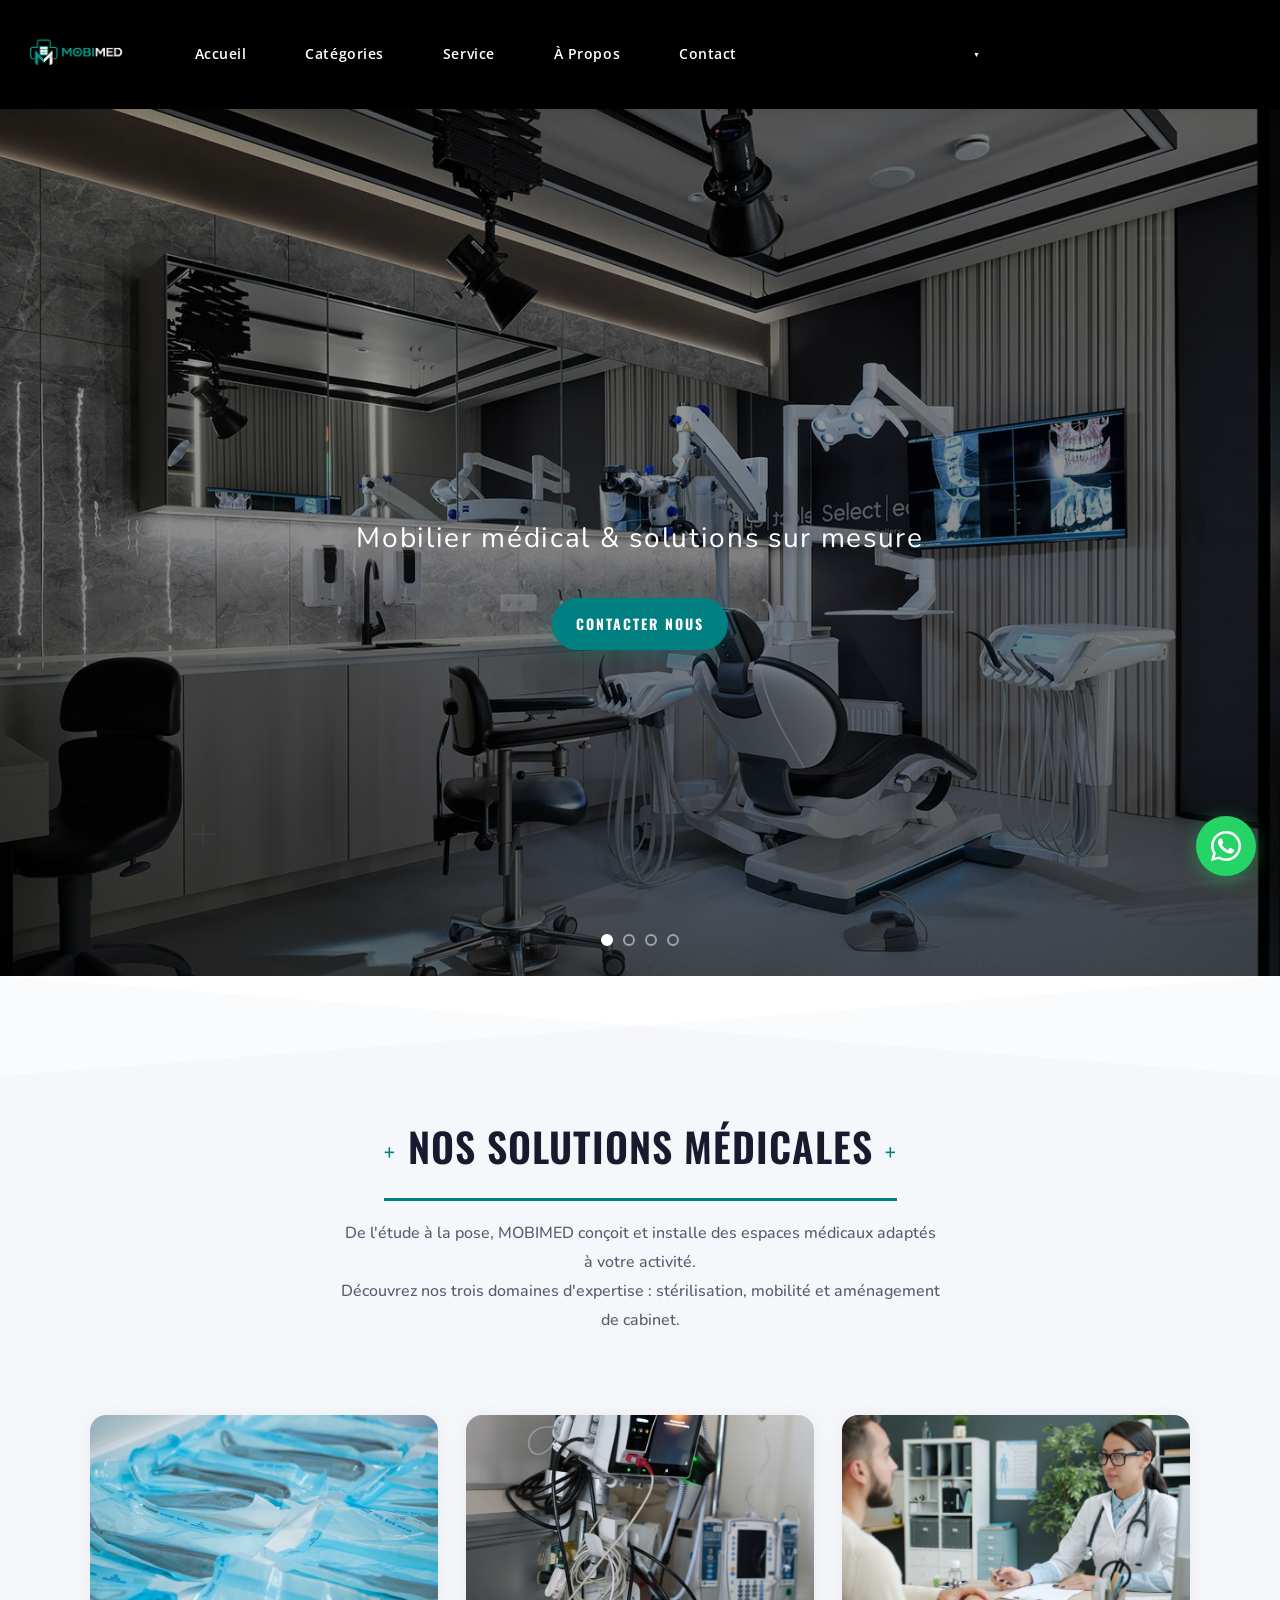
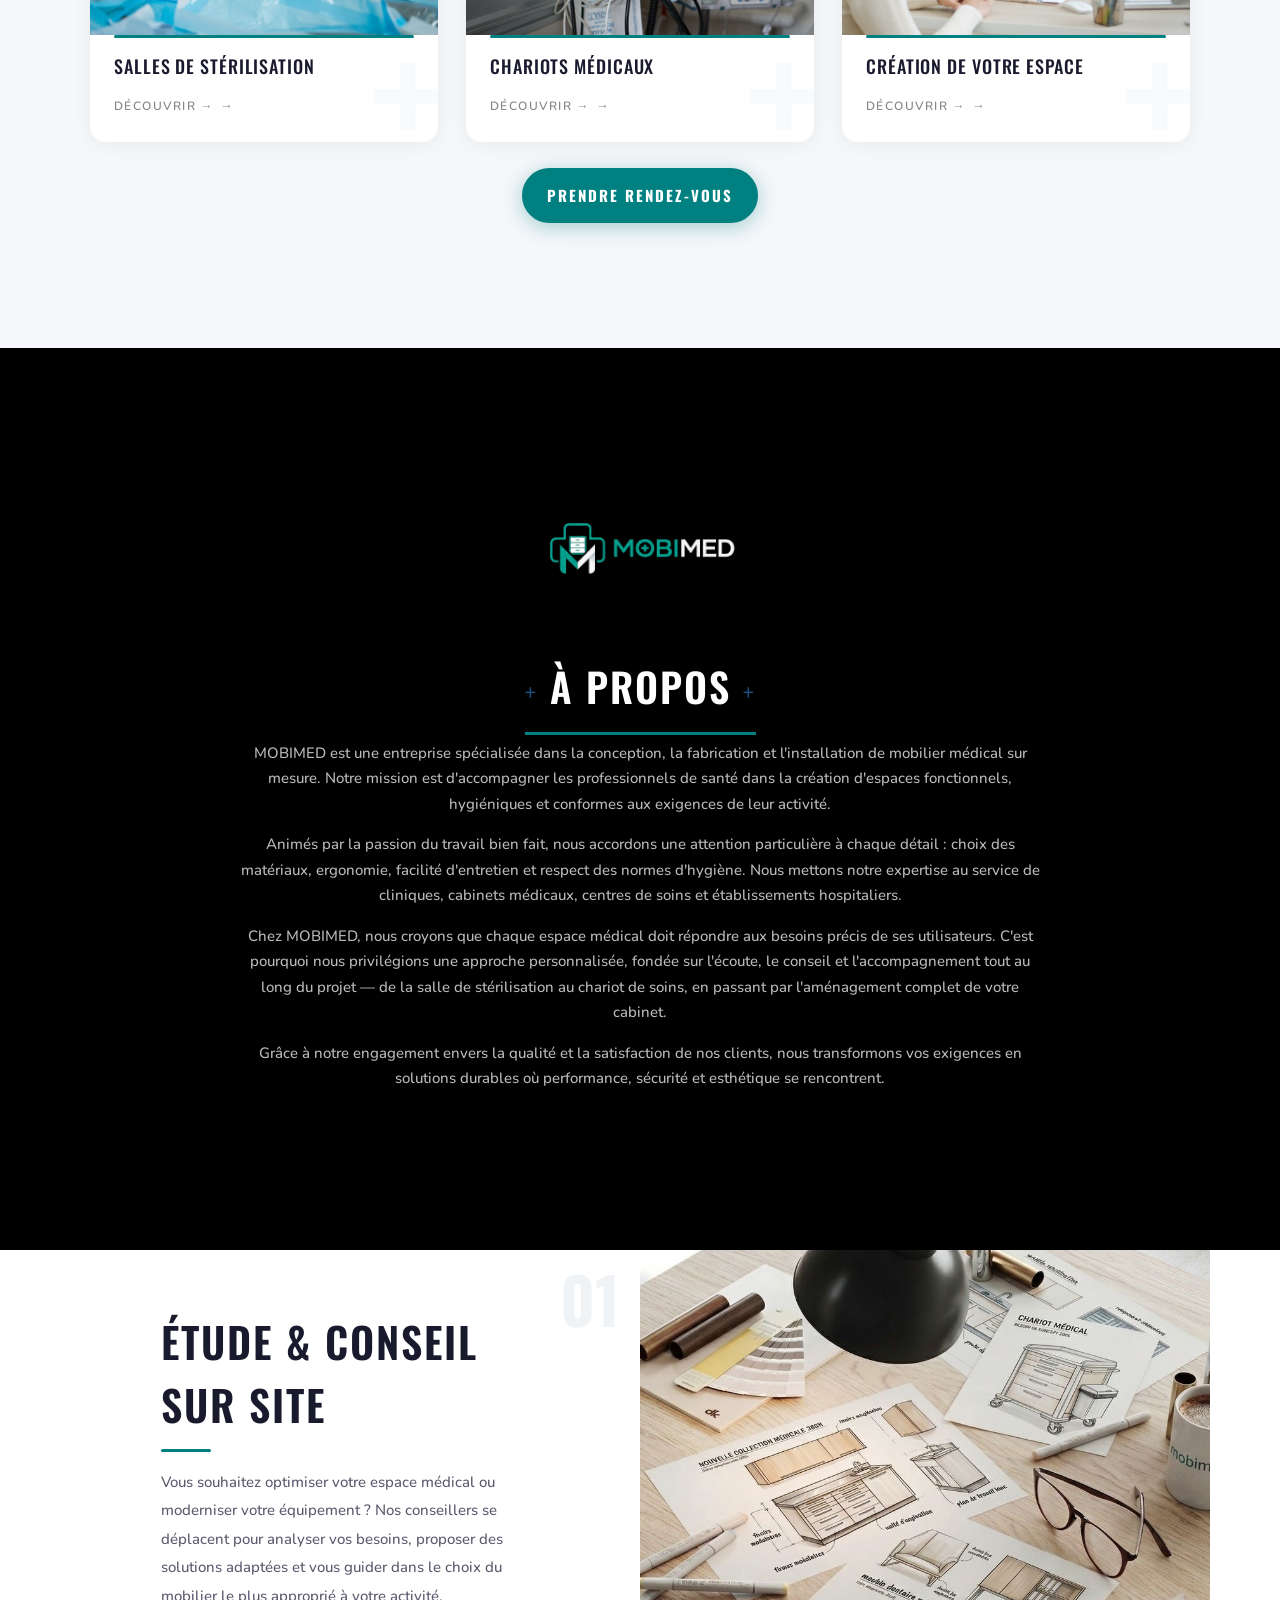
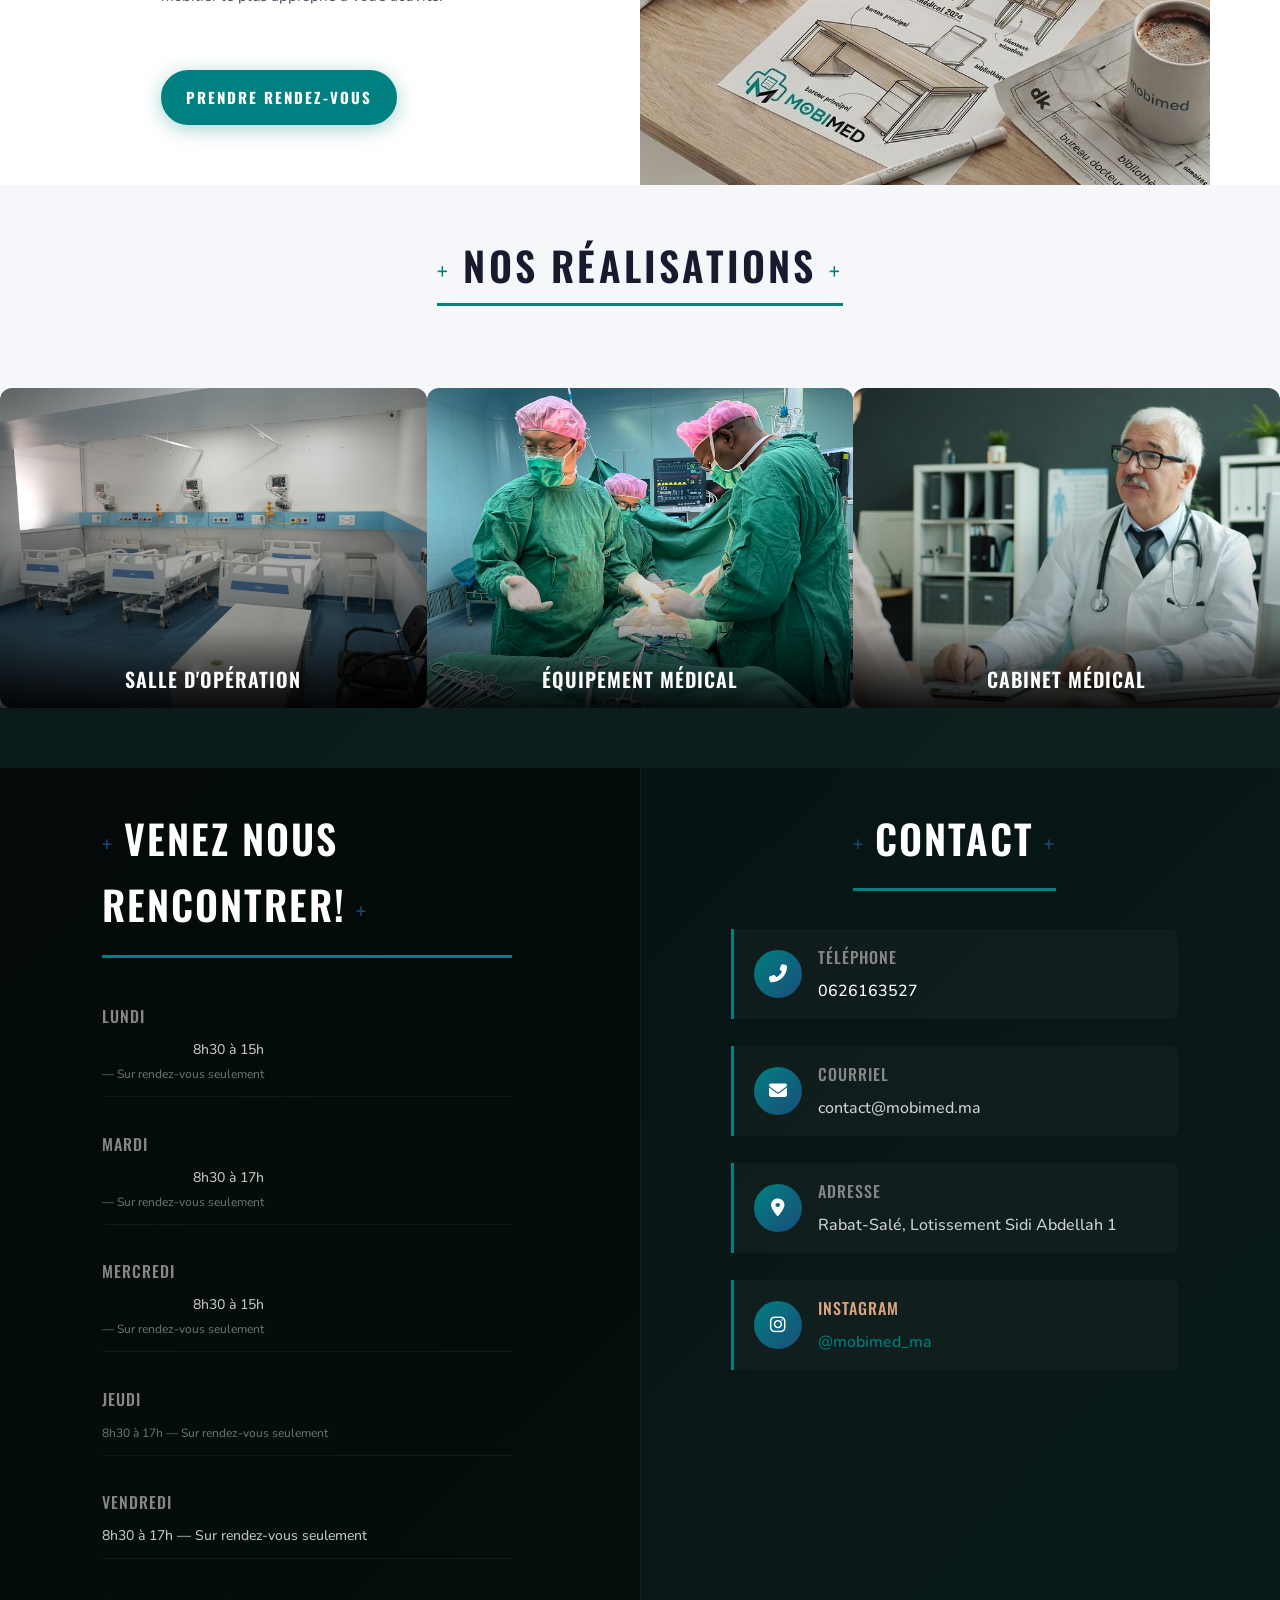
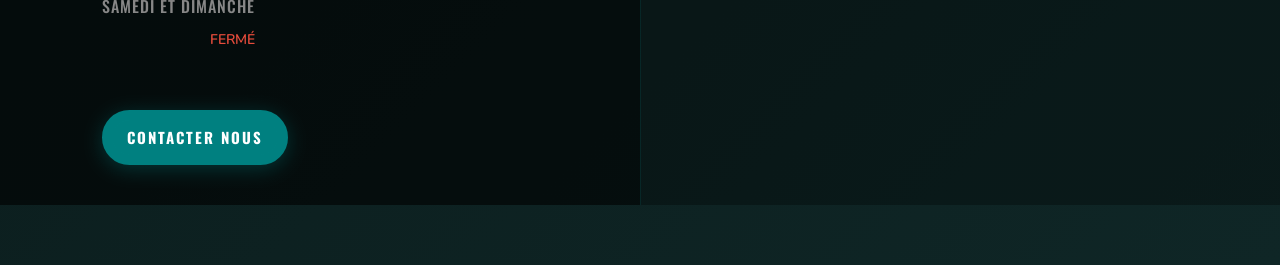
==== commit b838f5f0: "Premier commit" ====
--- a/index.html
+++ b/index.html
@@ -67,7 +67,7 @@
 </style>
 
 <link rel="stylesheet" href="https://cdnjs.cloudflare.com/ajax/libs/font-awesome/6.5.1/css/all.min.css">
-<link rel="stylesheet" href="css/maison-chic-custom.css?v=31"></head>
+<link rel="stylesheet" href="css/maison-chic-custom.css?v=32"></head>
 <body class="home wp-singular page-template-default page page-id-9 wp-theme-Divi et_pb_button_helper_class et_fixed_nav et_show_nav et_primary_nav_dropdown_animation_fade et_secondary_nav_dropdown_animation_fade et_header_style_left et_pb_footer_columns4 et_cover_background et_pb_gutter windows et_pb_gutters3 et_pb_pagebuilder_layout et_no_sidebar et_divi_theme et-db">
 	<div id="page-container">
 
@@ -545,7 +545,7 @@
 <script src="js/contact-modal.js"></script>
 <style id="et-builder-module-design-deferred-9-cached-inline-styles">.et_pb_section_0.et_pb_section{background-color:#000000!important}.et_pb_fullwidth_header_0.et_pb_fullwidth_header .header-content h1,.et_pb_fullwidth_header_0.et_pb_fullwidth_header .header-content h2.et_pb_module_header,.et_pb_fullwidth_header_0.et_pb_fullwidth_header .header-content h3.et_pb_module_header,.et_pb_fullwidth_header_0.et_pb_fullwidth_header .header-content h4.et_pb_module_header,.et_pb_fullwidth_header_0.et_pb_fullwidth_header .header-content h5.et_pb_module_header,.et_pb_fullwidth_header_0.et_pb_fullwidth_header .header-content h6.et_pb_module_header{font-family:'Oswald',Helvetica,Arial,Lucida,sans-serif;text-transform:uppercase;font-size:80px;color:#515151!important;letter-spacing:0.05em;line-height:1.5em;text-align:center}.et_pb_fullwidth_header_0.et_pb_fullwidth_header .et_pb_header_content_wrapper{color:#008080!important}.et_pb_fullwidth_header_0.et_pb_fullwidth_header .et_pb_fullwidth_header_subhead{font-family:'Nunito',Helvetica,Arial,Lucida,sans-serif;font-weight:600;font-size:39px;color:#008080!important;line-height:1.9em}.et_pb_fullwidth_header.et_pb_fullwidth_header_0{background-color:#008080}.et_pb_fullwidth_header_0{padding-top:77px}body #page-container .et_pb_section .et_pb_fullwidth_header_0 .et_pb_button_one.et_pb_button{border-width:10px!important;border-color:#008080;border-radius:0px;letter-spacing:3px;font-size:15px;font-family:'Oswald',Helvetica,Arial,Lucida,sans-serif!important;text-transform:uppercase!important;background-color:#008080}body #page-container .et_pb_section .et_pb_fullwidth_header_0 .et_pb_button_one.et_pb_button:hover{border-color:#008080!important;border-radius:0px!important;letter-spacing:3px!important;padding-right:2em;padding-left:0.7em;background-image:initial;background-color:#008080}body #page-container .et_pb_section .et_pb_fullwidth_header_0 .et_pb_button_one.et_pb_button,body #page-container .et_pb_section .et_pb_fullwidth_header_0 .et_pb_button_one.et_pb_button:hover,body #page-container .et_pb_section .et_pb_button_0,body #page-container .et_pb_section .et_pb_button_0:hover,body #page-container .et_pb_section .et_pb_button_1,body #page-container .et_pb_section .et_pb_button_1:hover,body #page-container .et_pb_section .et_pb_button_3,body #page-container .et_pb_section .et_pb_button_3:hover,body #page-container .et_pb_section .et_pb_button_4,body #page-container .et_pb_section .et_pb_button_4:hover{padding:0.3em 1em!important}body #page-container .et_pb_section .et_pb_fullwidth_header_0 .et_pb_button_one.et_pb_button:before,body #page-container .et_pb_section .et_pb_fullwidth_header_0 .et_pb_button_one.et_pb_button:after,body #page-container .et_pb_section .et_pb_button_0:before,body #page-container .et_pb_section .et_pb_button_0:after,body #page-container .et_pb_section .et_pb_button_1:before,body #page-container .et_pb_section .et_pb_button_1:after,body #page-container .et_pb_section .et_pb_button_2:before,body #page-container .et_pb_section .et_pb_button_2:after,body #page-container .et_pb_section .et_pb_button_3:before,body #page-container .et_pb_section .et_pb_button_3:after,body #page-container .et_pb_section .et_pb_button_4:before,body #page-container .et_pb_section .et_pb_button_4:after{display:none!important}.et_pb_fullwidth_header_0 .et_pb_button_one.et_pb_button,.et_pb_button_0,.et_pb_button_1,.et_pb_button_2,.et_pb_button_3,.et_pb_button_4{transition:background-color 300ms ease 0ms,border 300ms ease 0ms,border-radius 300ms ease 0ms,letter-spacing 300ms ease 0ms}div.et_pb_section.et_pb_section_1{background-image:none!important}.et_pb_section_1.et_pb_section{padding-top:100px;padding-bottom:100px}.et_pb_section_1.section_has_divider.et_pb_top_divider .et_pb_top_inside_divider{background-image:url([data-uri]);background-size:100% 100px;top:0;height:100px;z-index:1;transform:scale(1,1)}.et_pb_text_0{line-height:1.8em;font-family:'Nunito',Helvetica,Arial,Lucida,sans-serif;font-size:18px;line-height:1.8em;max-width:600px}.et_pb_text_0 h2{font-family:'Oswald',Helvetica,Arial,Lucida,sans-serif;text-transform:uppercase;font-size:40px;letter-spacing:1px;line-height:1.5em;text-align:center}.et_pb_text_1,.et_pb_text_7{line-height:1.8em;font-family:'Nunito',Helvetica,Arial,Lucida,sans-serif;font-size:18px;line-height:1.8em;margin-top:-30px!important}.et_pb_text_1 h1{font-family:'Oswald',Helvetica,Arial,Lucida,sans-serif;font-size:16px;letter-spacing:2px}.et_pb_row_1.et_pb_row{padding-top:60px!important;padding-right:0px!important;padding-bottom:60px!important;padding-left:0px!important;padding-top:60px;padding-right:0px;padding-bottom:60px;padding-left:0px}.et_pb_blurb_0.et_pb_blurb .et_pb_module_header,.et_pb_blurb_0.et_pb_blurb .et_pb_module_header a,.et_pb_blurb_1.et_pb_blurb .et_pb_module_header,.et_pb_blurb_1.et_pb_blurb .et_pb_module_header a,.et_pb_blurb_2.et_pb_blurb .et_pb_module_header,.et_pb_blurb_2.et_pb_blurb .et_pb_module_header a{font-family:'Oswald',Helvetica,Arial,Lucida,sans-serif;text-transform:uppercase;font-size:20px;letter-spacing:1px;line-height:1.7em;text-align:center}.et_pb_blurb_0.et_pb_blurb p,.et_pb_blurb_1.et_pb_blurb p,.et_pb_blurb_2.et_pb_blurb p{line-height:1.8em}.et_pb_blurb_0.et_pb_blurb .et_pb_blurb_description,.et_pb_blurb_1.et_pb_blurb .et_pb_blurb_description,.et_pb_blurb_2.et_pb_blurb .et_pb_blurb_description,.et_pb_text_4 h1,.et_pb_text_5 h1{text-align:center}.et_pb_blurb_0.et_pb_blurb,.et_pb_blurb_1.et_pb_blurb,.et_pb_blurb_2.et_pb_blurb{font-family:'Nunito',Helvetica,Arial,Lucida,sans-serif;font-size:18px;line-height:1.8em}.et_pb_blurb_0 .et_pb_main_blurb_image .et_pb_image_wrap,.et_pb_blurb_1 .et_pb_main_blurb_image .et_pb_image_wrap,.et_pb_blurb_2 .et_pb_main_blurb_image .et_pb_image_wrap{width:280px}body #page-container .et_pb_section .et_pb_button_0,body #page-container .et_pb_section .et_pb_button_1,body #page-container .et_pb_section .et_pb_button_2,body #page-container .et_pb_section .et_pb_button_3,body #page-container .et_pb_section .et_pb_button_4{color:#ffffff!important;border-width:10px!important;border-color:#008080;border-radius:0px;letter-spacing:3px;font-size:15px;font-family:'Oswald',Helvetica,Arial,Lucida,sans-serif!important;text-transform:uppercase!important;background-color:#008080}body #page-container .et_pb_section .et_pb_button_0:hover,body #page-container .et_pb_section .et_pb_button_1:hover,body #page-container .et_pb_section .et_pb_button_2:hover,body #page-container .et_pb_section .et_pb_button_3:hover,body #page-container .et_pb_section .et_pb_button_4:hover{border-color:#008080!important;border-radius:0px!important;letter-spacing:3px!important;background-image:initial;background-color:#008080}.et_pb_button_0,.et_pb_button_0:after,.et_pb_button_1,.et_pb_button_1:after,.et_pb_button_2,.et_pb_button_2:after,.et_pb_button_3,.et_pb_button_3:after,.et_pb_button_4,.et_pb_button_4:after{transition:all 300ms ease 0ms}div.et_pb_section.et_pb_section_2{background-image:none!important}.et_pb_section_2.et_pb_section{padding-top:120px;padding-right:0px;padding-bottom:60px;padding-left:0px;background-color:#000000!important}.et_pb_text_2 h2,.et_pb_text_6 h2{font-family:'Oswald',Helvetica,Arial,Lucida,sans-serif;text-transform:uppercase;font-size:40px;letter-spacing:2px;line-height:1.5em;text-align:center}.et_pb_text_2,.et_pb_text_6{max-width:600px}.et_pb_text_3.et_pb_text,.et_pb_text_7.et_pb_text{color:#ffffff!important}.et_pb_text_3{line-height:1.8em;font-family:'Nunito',Helvetica,Arial,Lucida,sans-serif;font-size:18px;line-height:1.8em;padding-bottom:104px!important;margin-top:-30px!important}.et_pb_text_3 h1,.et_pb_text_7 h1{font-family:'Oswald',Helvetica,Arial,Lucida,sans-serif;font-size:16px;letter-spacing:2px;line-height:1.7em}.et_pb_section_3.et_pb_section,.et_pb_section_6.et_pb_section,.et_pb_section_7.et_pb_section{padding-top:0px;padding-right:0px;padding-bottom:0px;padding-left:0px}.et_pb_row_4.et_pb_row,.et_pb_row_9.et_pb_row,.et_pb_row_10.et_pb_row{padding-top:0px!important;padding-right:0px!important;padding-bottom:0px!important;padding-left:0px!important;padding-top:0px;padding-right:0px;padding-bottom:0px;padding-left:0px}.et_pb_text_4,.et_pb_text_5{line-height:1.8em;font-family:'Nunito',Helvetica,Arial,Lucida,sans-serif;font-size:18px;line-height:1.8em}.et_pb_text_4 h3,.et_pb_text_5 h3{font-family:'Oswald',Helvetica,Arial,Lucida,sans-serif;text-transform:uppercase;font-size:42px;letter-spacing:2px;line-height:1.5em}.et_pb_button_1_wrapper{margin-top:60px!important}div.et_pb_section.et_pb_section_4{background-image:none!important}.et_pb_section_4.et_pb_section{padding-top:10%;padding-right:0px;padding-bottom:10%;padding-left:0px;background-color:#e2d4c0!important}.et_pb_button_2_wrapper,.et_pb_button_3_wrapper,.et_pb_button_4_wrapper{margin-top:20px!important}body #page-container .et_pb_section .et_pb_button_2,body #page-container .et_pb_section .et_pb_button_2:hover{padding-right:1em!important;padding-left:1em!important}div.et_pb_section.et_pb_section_5{background-image:none!important}.et_pb_section_5.et_pb_section{padding-top:10%;padding-right:0px;padding-bottom:10%;padding-left:0px;background-color:#1d2528!important}.et_pb_row_6.et_pb_row,.et_pb_row_7.et_pb_row,.et_pb_row_8.et_pb_row{padding-right:20%!important;padding-right:20%}.et_pb_text_6 h1{text-transform:uppercase;text-align:center}.et_pb_blurb_3.et_pb_blurb .et_pb_module_header,.et_pb_blurb_3.et_pb_blurb .et_pb_module_header a,.et_pb_blurb_4.et_pb_blurb .et_pb_module_header,.et_pb_blurb_4.et_pb_blurb .et_pb_module_header a,.et_pb_blurb_5.et_pb_blurb .et_pb_module_header,.et_pb_blurb_5.et_pb_blurb .et_pb_module_header a{font-family:'Oswald',Helvetica,Arial,Lucida,sans-serif;text-transform:uppercase;font-size:16px;color:#707070!important;letter-spacing:2px;line-height:1.7em;text-align:center}.et_pb_blurb_3.et_pb_blurb,.et_pb_blurb_4.et_pb_blurb,.et_pb_blurb_5.et_pb_blurb{padding-top:0px!important;padding-right:0px!important;padding-bottom:0px!important;padding-left:0px!important;margin-top:0px!important;margin-right:0px!important;margin-bottom:0px!important;margin-left:0px!important}.et_pb_image_0,.et_pb_image_1,.et_pb_image_2{width:100%;max-width:100%!important;text-align:left;margin-left:0}.et_pb_image_0 .et_pb_image_wrap,.et_pb_image_0 img,.et_pb_image_1 .et_pb_image_wrap,.et_pb_image_1 img,.et_pb_image_2 .et_pb_image_wrap,.et_pb_image_2 img{width:100%}.et_pb_text_8,.et_pb_text_15{font-family:'Oswald',Helvetica,Arial,Lucida,sans-serif;margin-bottom:4%!important}.et_pb_text_8 h2,.et_pb_text_15 h2{font-family:'Oswald',Helvetica,Arial,Lucida,sans-serif;text-transform:uppercase;font-size:40px;letter-spacing:2px;line-height:1.5em;text-align:left}.et_pb_text_9,.et_pb_text_10,.et_pb_text_11,.et_pb_text_12,.et_pb_text_13,.et_pb_text_14,.et_pb_text_16,.et_pb_text_17,.et_pb_text_18,.et_pb_text_19,.et_pb_text_20{line-height:1.5em;font-family:'Nunito',Helvetica,Arial,Lucida,sans-serif;font-size:16px;line-height:1.5em;margin-bottom:6%!important}.et_pb_text_9 h1,.et_pb_text_10 h1,.et_pb_text_11 h1,.et_pb_text_12 h1,.et_pb_text_13 h1,.et_pb_text_14 h1,.et_pb_text_16 h1,.et_pb_text_17 h1,.et_pb_text_18 h1,.et_pb_text_20 h1{font-family:'Oswald',Helvetica,Arial,Lucida,sans-serif;text-transform:uppercase;font-size:16px;color:#4f4f4f!important;letter-spacing:2px;line-height:1.7em}.et_pb_text_9 h4,.et_pb_text_10 h4,.et_pb_text_11 h4,.et_pb_text_12 h4,.et_pb_text_13 h4,.et_pb_text_14 h4,.et_pb_text_16 h4,.et_pb_text_17 h4,.et_pb_text_18 h4,.et_pb_text_20 h4{font-family:'Oswald',Helvetica,Arial,Lucida,sans-serif;text-transform:uppercase;font-size:16px;color:#878787!important;letter-spacing:1px;line-height:1.5em}.et_pb_text_19.et_pb_text{color:#008080!important}.et_pb_text_19 h1{font-family:'Oswald',Helvetica,Arial,Lucida,sans-serif;text-transform:uppercase;font-size:16px;color:#DCA57D!important;letter-spacing:2px;line-height:1.7em}.et_pb_text_19 h4{font-family:'Oswald',Helvetica,Arial,Lucida,sans-serif;text-transform:uppercase;font-size:16px;color:#DCA57D!important;letter-spacing:1px;line-height:1.5em}.et_pb_section_8.et_pb_section{padding-top:7px;padding-bottom:0px;background-color:#ffffff!important}.et_pb_row_11.et_pb_row{padding-top:0px!important;padding-bottom:0px!important;padding-top:0px;padding-bottom:0px}.et_pb_row_11,body #page-container .et-db #et-boc .et-l .et_pb_row_11.et_pb_row,body.et_pb_pagebuilder_layout.single #page-container #et-boc .et-l .et_pb_row_11.et_pb_row,body.et_pb_pagebuilder_layout.single.et_full_width_page #page-container #et-boc .et-l .et_pb_row_11.et_pb_row{max-width:266px}.et_pb_blurb_6.et_pb_blurb .et_pb_module_header,.et_pb_blurb_6.et_pb_blurb .et_pb_module_header a{font-size:16px;line-height:1.1em}.et_pb_blurb_6.et_pb_blurb{font-weight:700;padding-bottom:0px!important;margin-bottom:0px!important}.et_pb_blurb_6 .et_pb_main_blurb_image .et_pb_image_wrap{width:100px}.et_pb_blurb_6 .et_pb_blurb_content{max-width:294px}.et_pb_column_6{padding-top:100px;padding-right:10%;padding-bottom:100px;padding-left:10%}.et_pb_column_7{background-image:none}.et_pb_column_18{background-color:rgba(0,0,0,0.6);padding-top:100px;padding-right:10%;padding-bottom:100px;padding-left:10%}.et_pb_column_19{background-color:#000000;padding-top:100px;padding-right:10%;padding-bottom:100px;padding-left:10%}.et_pb_row_0.et_pb_row{padding-top:40px!important;padding-right:0px!important;padding-bottom:40px!important;padding-left:0px!important;margin-left:auto!important;margin-right:auto!important;padding-top:40px;padding-right:0px;padding-bottom:40px;padding-left:0px}.et_pb_text_0.et_pb_module,.et_pb_text_1.et_pb_module,.et_pb_text_2.et_pb_module,.et_pb_text_3.et_pb_module,.et_pb_text_6.et_pb_module,.et_pb_text_7.et_pb_module{margin-left:auto!important;margin-right:auto!important}.et_pb_text_4.et_pb_module,.et_pb_text_5.et_pb_module{margin-left:0px!important;margin-right:auto!important}@media only screen and (min-width:981px){.et_pb_text_1,.et_pb_text_4,.et_pb_text_5,.et_pb_text_7{max-width:600px}.et_pb_text_3{max-width:800px}.et_pb_row_4,body #page-container .et-db #et-boc .et-l .et_pb_row_4.et_pb_row,body.et_pb_pagebuilder_layout.single #page-container #et-boc .et-l .et_pb_row_4.et_pb_row,body.et_pb_pagebuilder_layout.single.et_full_width_page #page-container #et-boc .et-l .et_pb_row_4.et_pb_row,.et_pb_row_9,body #page-container .et-db #et-boc .et-l .et_pb_row_9.et_pb_row,body.et_pb_pagebuilder_layout.single #page-container #et-boc .et-l .et_pb_row_9.et_pb_row,body.et_pb_pagebuilder_layout.single.et_full_width_page #page-container #et-boc .et-l .et_pb_row_9.et_pb_row,.et_pb_row_10,body #page-container .et-db #et-boc .et-l .et_pb_row_10.et_pb_row,body.et_pb_pagebuilder_layout.single #page-container #et-boc .et-l .et_pb_row_10.et_pb_row,body.et_pb_pagebuilder_layout.single.et_full_width_page #page-container #et-boc .et-l .et_pb_row_10.et_pb_row{width:100%;max-width:100%}.et_pb_row_5,body #page-container .et-db #et-boc .et-l .et_pb_row_5.et_pb_row,body.et_pb_pagebuilder_layout.single #page-container #et-boc .et-l .et_pb_row_5.et_pb_row,body.et_pb_pagebuilder_layout.single.et_full_width_page #page-container #et-boc .et-l .et_pb_row_5.et_pb_row{width:89%;max-width:89%}}@media only screen and (max-width:980px){.et_pb_fullwidth_header_0.et_pb_fullwidth_header .header-content h1,.et_pb_fullwidth_header_0.et_pb_fullwidth_header .header-content h2.et_pb_module_header,.et_pb_fullwidth_header_0.et_pb_fullwidth_header .header-content h3.et_pb_module_header,.et_pb_fullwidth_header_0.et_pb_fullwidth_header .header-content h4.et_pb_module_header,.et_pb_fullwidth_header_0.et_pb_fullwidth_header .header-content h5.et_pb_module_header,.et_pb_fullwidth_header_0.et_pb_fullwidth_header .header-content h6.et_pb_module_header{font-size:60px}.et_pb_row_4,body #page-container .et-db #et-boc .et-l .et_pb_row_4.et_pb_row,body.et_pb_pagebuilder_layout.single #page-container #et-boc .et-l .et_pb_row_4.et_pb_row,body.et_pb_pagebuilder_layout.single.et_full_width_page #page-container #et-boc .et-l .et_pb_row_4.et_pb_row,.et_pb_row_9,body #page-container .et-db #et-boc .et-l .et_pb_row_9.et_pb_row,body.et_pb_pagebuilder_layout.single #page-container #et-boc .et-l .et_pb_row_9.et_pb_row,body.et_pb_pagebuilder_layout.single.et_full_width_page #page-container #et-boc .et-l .et_pb_row_9.et_pb_row,.et_pb_row_10,body #page-container .et-db #et-boc .et-l .et_pb_row_10.et_pb_row,body.et_pb_pagebuilder_layout.single #page-container #et-boc .et-l .et_pb_row_10.et_pb_row,body.et_pb_pagebuilder_layout.single.et_full_width_page #page-container #et-boc .et-l .et_pb_row_10.et_pb_row{width:100%;max-width:100%}.et_pb_row_5,body #page-container .et-db #et-boc .et-l .et_pb_row_5.et_pb_row,body.et_pb_pagebuilder_layout.single #page-container #et-boc .et-l .et_pb_row_5.et_pb_row,body.et_pb_pagebuilder_layout.single.et_full_width_page #page-container #et-boc .et-l .et_pb_row_5.et_pb_row{width:80%;max-width:80%}.et_pb_row_6.et_pb_row,.et_pb_row_7.et_pb_row,.et_pb_row_8.et_pb_row{padding-right:0px!important;padding-right:0px!important}.et_pb_image_0,.et_pb_image_1,.et_pb_image_2{text-align:center;margin-left:auto;margin-right:auto}}@media only screen and (max-width:767px){.et_pb_fullwidth_header_0.et_pb_fullwidth_header .header-content h1,.et_pb_fullwidth_header_0.et_pb_fullwidth_header .header-content h2.et_pb_module_header,.et_pb_fullwidth_header_0.et_pb_fullwidth_header .header-content h3.et_pb_module_header,.et_pb_fullwidth_header_0.et_pb_fullwidth_header .header-content h4.et_pb_module_header,.et_pb_fullwidth_header_0.et_pb_fullwidth_header .header-content h5.et_pb_module_header,.et_pb_fullwidth_header_0.et_pb_fullwidth_header .header-content h6.et_pb_module_header{font-size:40px}.et_pb_row_6.et_pb_row,.et_pb_row_7.et_pb_row,.et_pb_row_8.et_pb_row{padding-right:0px!important;padding-right:0px!important}}</style>
 
-<link rel="stylesheet" href="css/maison-chic-overrides.css?v=24">
+<link rel="stylesheet" href="css/maison-chic-overrides.css?v=26">
 <script>
 (function(){
   var carousel = document.getElementById('mcCarousel');
--- a/css/maison-chic-custom.css
+++ b/css/maison-chic-custom.css
@@ -1338,7 +1338,7 @@
   display: inline-flex; align-items: center; justify-content: center;
   position: relative; z-index: 1000000;
   align-self: center; height: 34px !important;
-  margin-left: auto !important;
+  margin-left: 12px !important;
 }
 #google_translate_element, .goog-te-gadget, .goog-te-gadget > div {
   display: inline-flex !important; align-items: center !important;
@@ -1380,9 +1380,9 @@
 }
 .goog-text-highlight { background: transparent !important; box-shadow: none !important; }
 
-@media (min-width: 981px) { .mc-translate-container { margin-left: auto !important; margin-right: 8px !important; } }
+@media (min-width: 981px) { .mc-translate-container { margin-left: 12px !important; margin-right: 8px !important; } }
 @media (max-width: 980px) {
-  .mc-translate-container { margin-left: auto !important; margin-right: 6px !important; height: 32px !important; }
+  .mc-translate-container { margin-left: 4px !important; margin-right: 6px !important; height: 32px !important; }
   .goog-te-combo { height: 32px !important; line-height: 32px !important; font-size: 12px !important; max-width: 85px !important; padding: 0 22px 0 26px !important; }
   .mc-translate-container::after { right: 8px !important; font-size: 6px !important; }
   .mc-flag-icon { left: 6px; width: 15px; height: 10px; }
--- a/css/maison-chic-overrides.css
+++ b/css/maison-chic-overrides.css
@@ -76,8 +76,9 @@
   #main-header #top-menu {
     display: flex !important;
     align-items: center !important;
-    justify-content: flex-end !important;
+    justify-content: flex-start !important;
     float: none !important;
+    gap: clamp(18px, 2.2vw, 32px) !important;
   }
   #main-header #et_mobile_nav_menu { display: none !important; }
   .et_header_style_left #main-header .container.et_menu_container {
@@ -107,18 +108,23 @@
   #main-header #top-menu > li {
     padding: 0 !important;
     margin: 0 !important;
+    flex-shrink: 0 !important;
   }
   .et_header_style_left #main-header #et-top-navigation nav > ul > li > a {
-    padding-top: 10px !important;
-    padding-bottom: 10px !important;
+    display: inline-block !important;
+    position: relative !important;
+    padding: 10px clamp(10px, 1.2vw, 16px) !important;
     font-size: 14px !important;
     letter-spacing: 0.04em !important;
+    white-space: nowrap !important;
   }
   .et_fixed_nav #main-header.et-fixed-header .container.et_menu_container { min-height: 90px !important; max-width: 1000px !important; margin-left: 0 !important; }
   .et_fixed_nav #main-header.et-fixed-header #et-top-navigation { padding-top: 0 !important; }
   .et_fixed_nav #main-header.et-fixed-header #et-top-navigation nav > ul > li > a {
     padding-top: 8px !important;
     padding-bottom: 8px !important;
+    padding-left: clamp(10px, 1.2vw, 16px) !important;
+    padding-right: clamp(10px, 1.2vw, 16px) !important;
   }
   #main-header #top-menu li a::after {
     content: '';
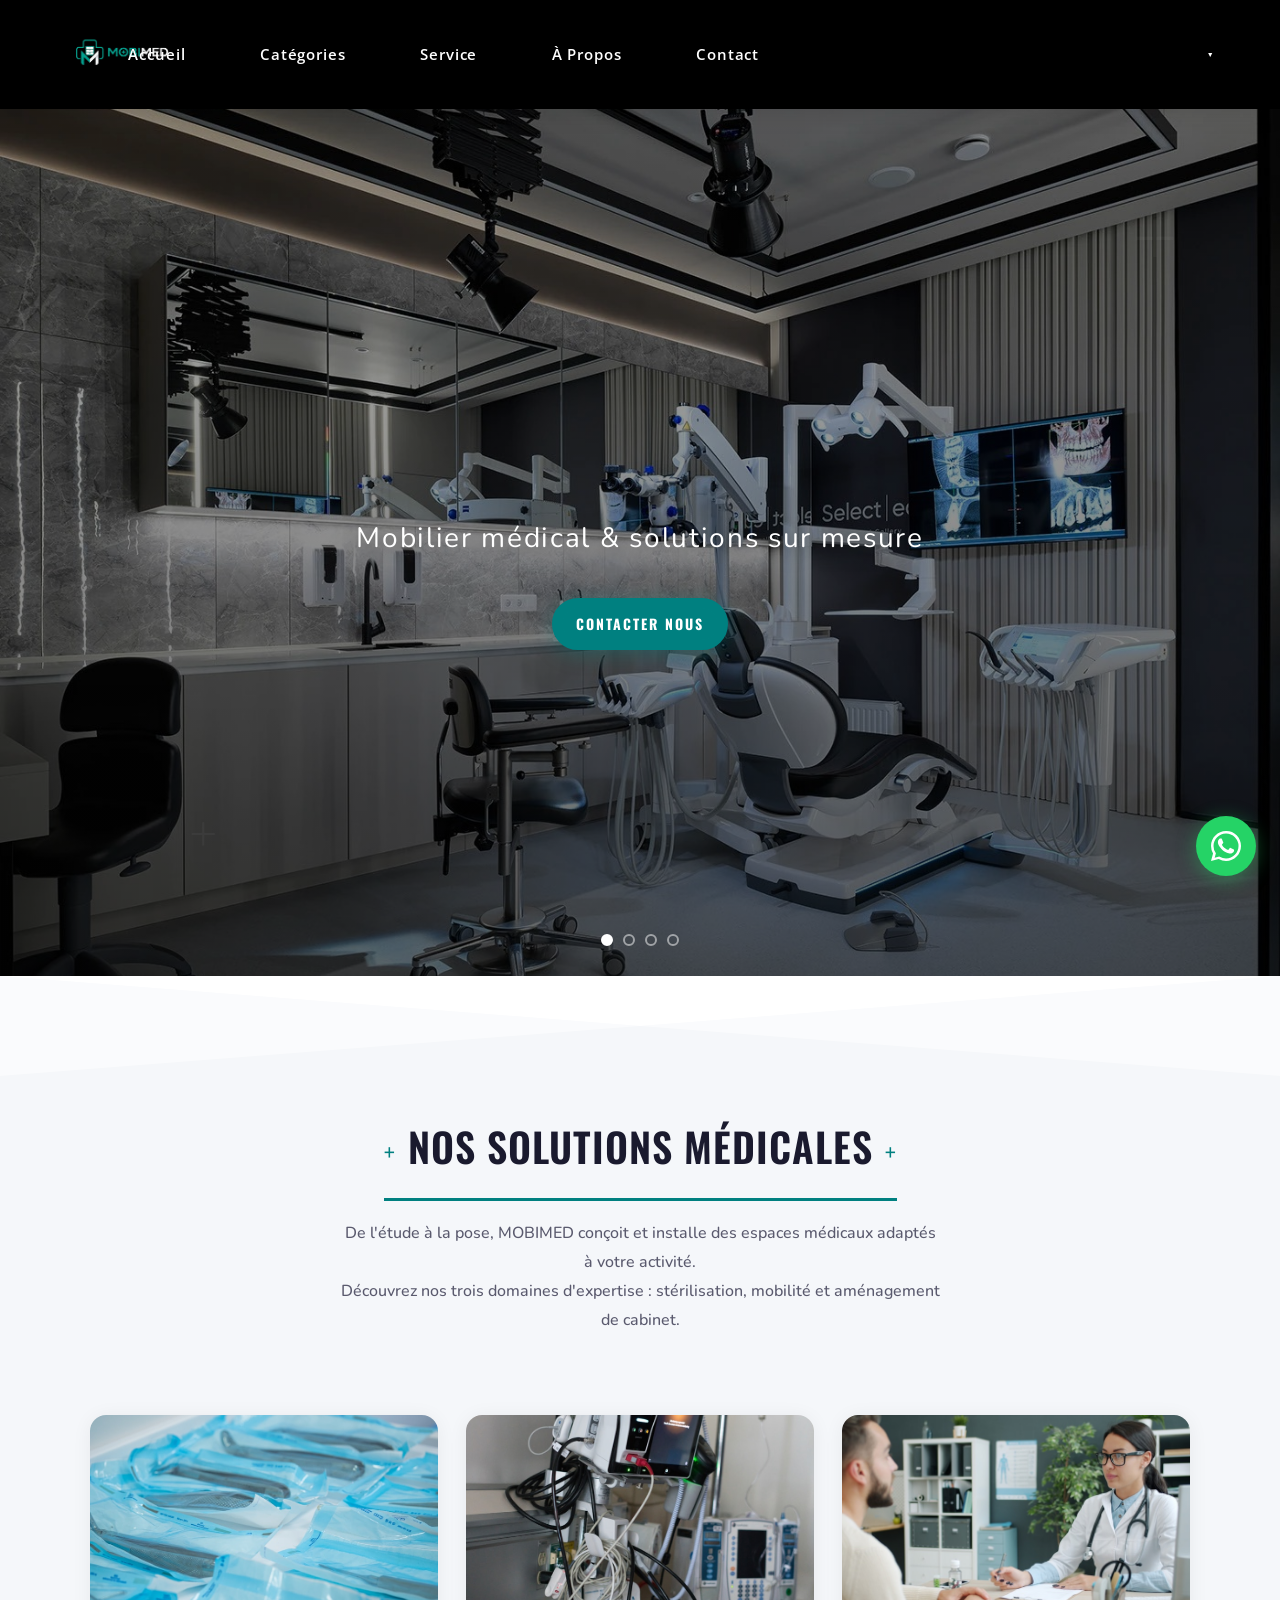
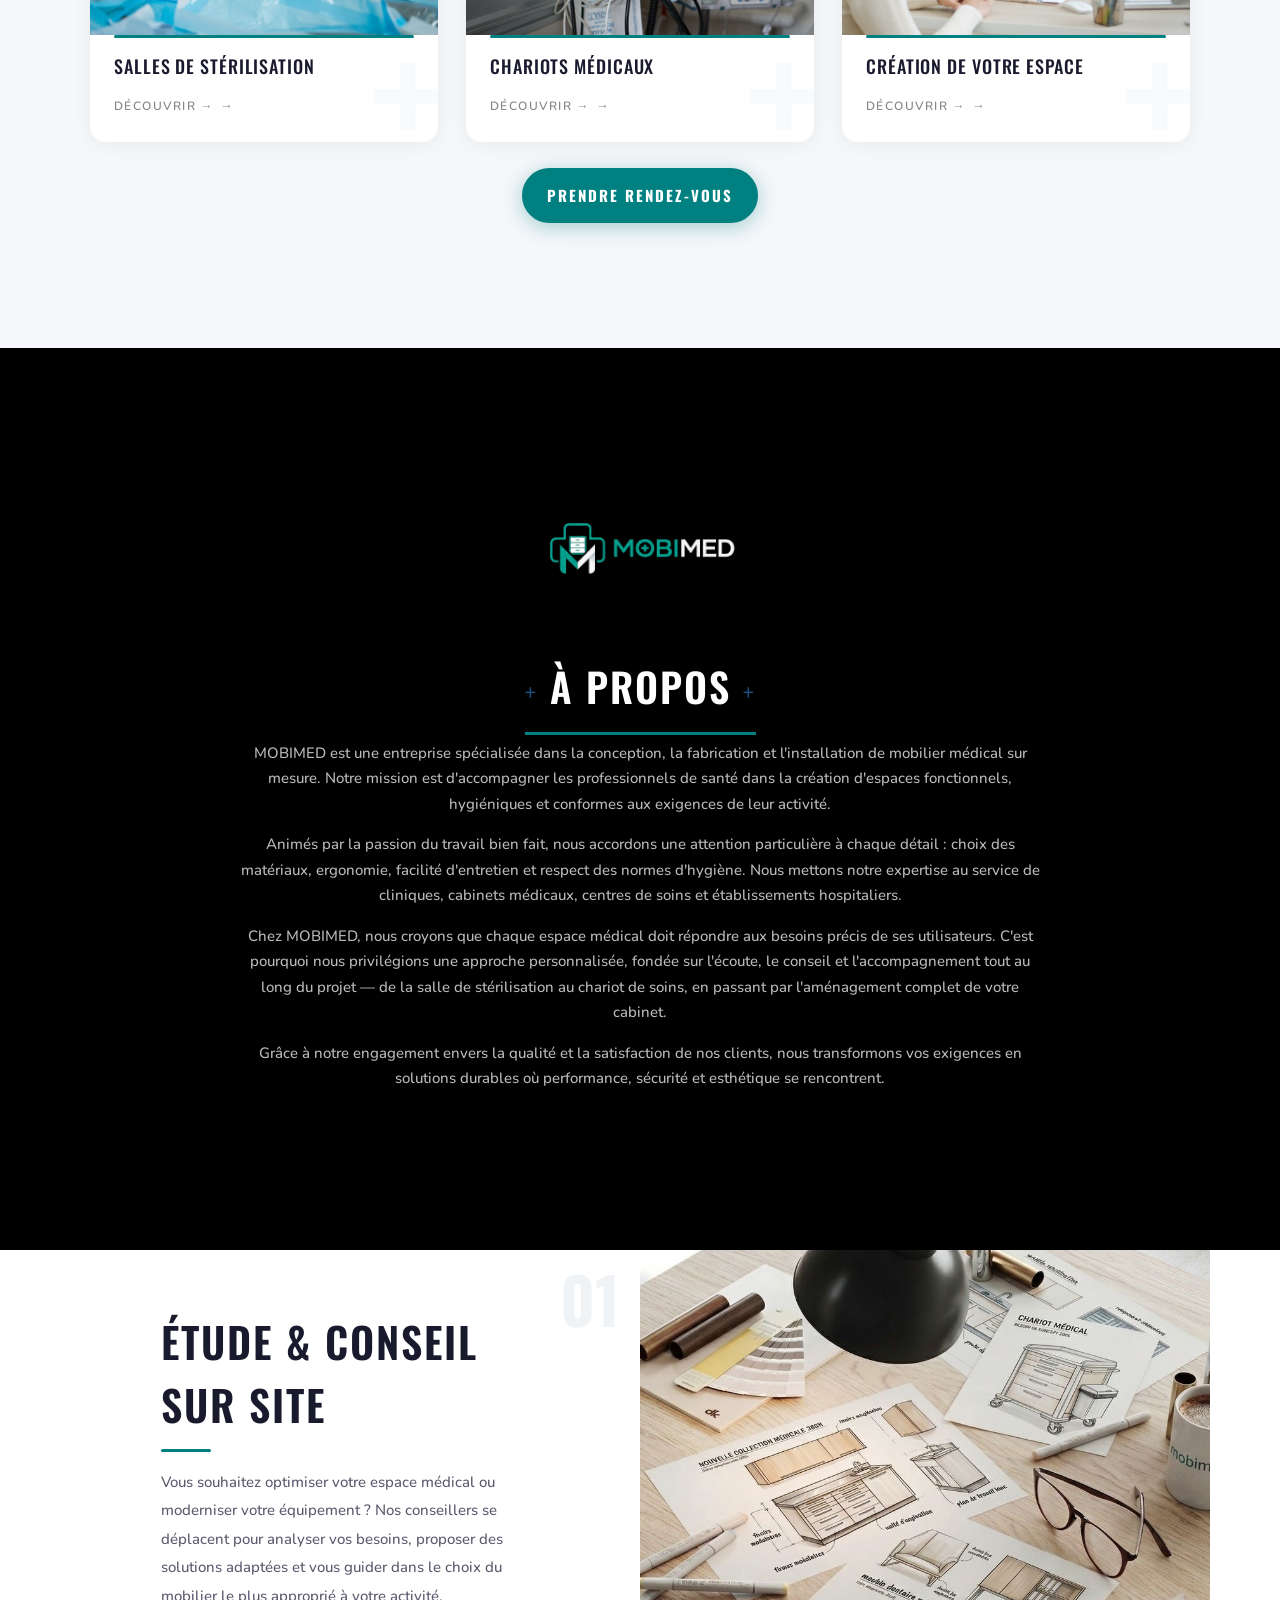
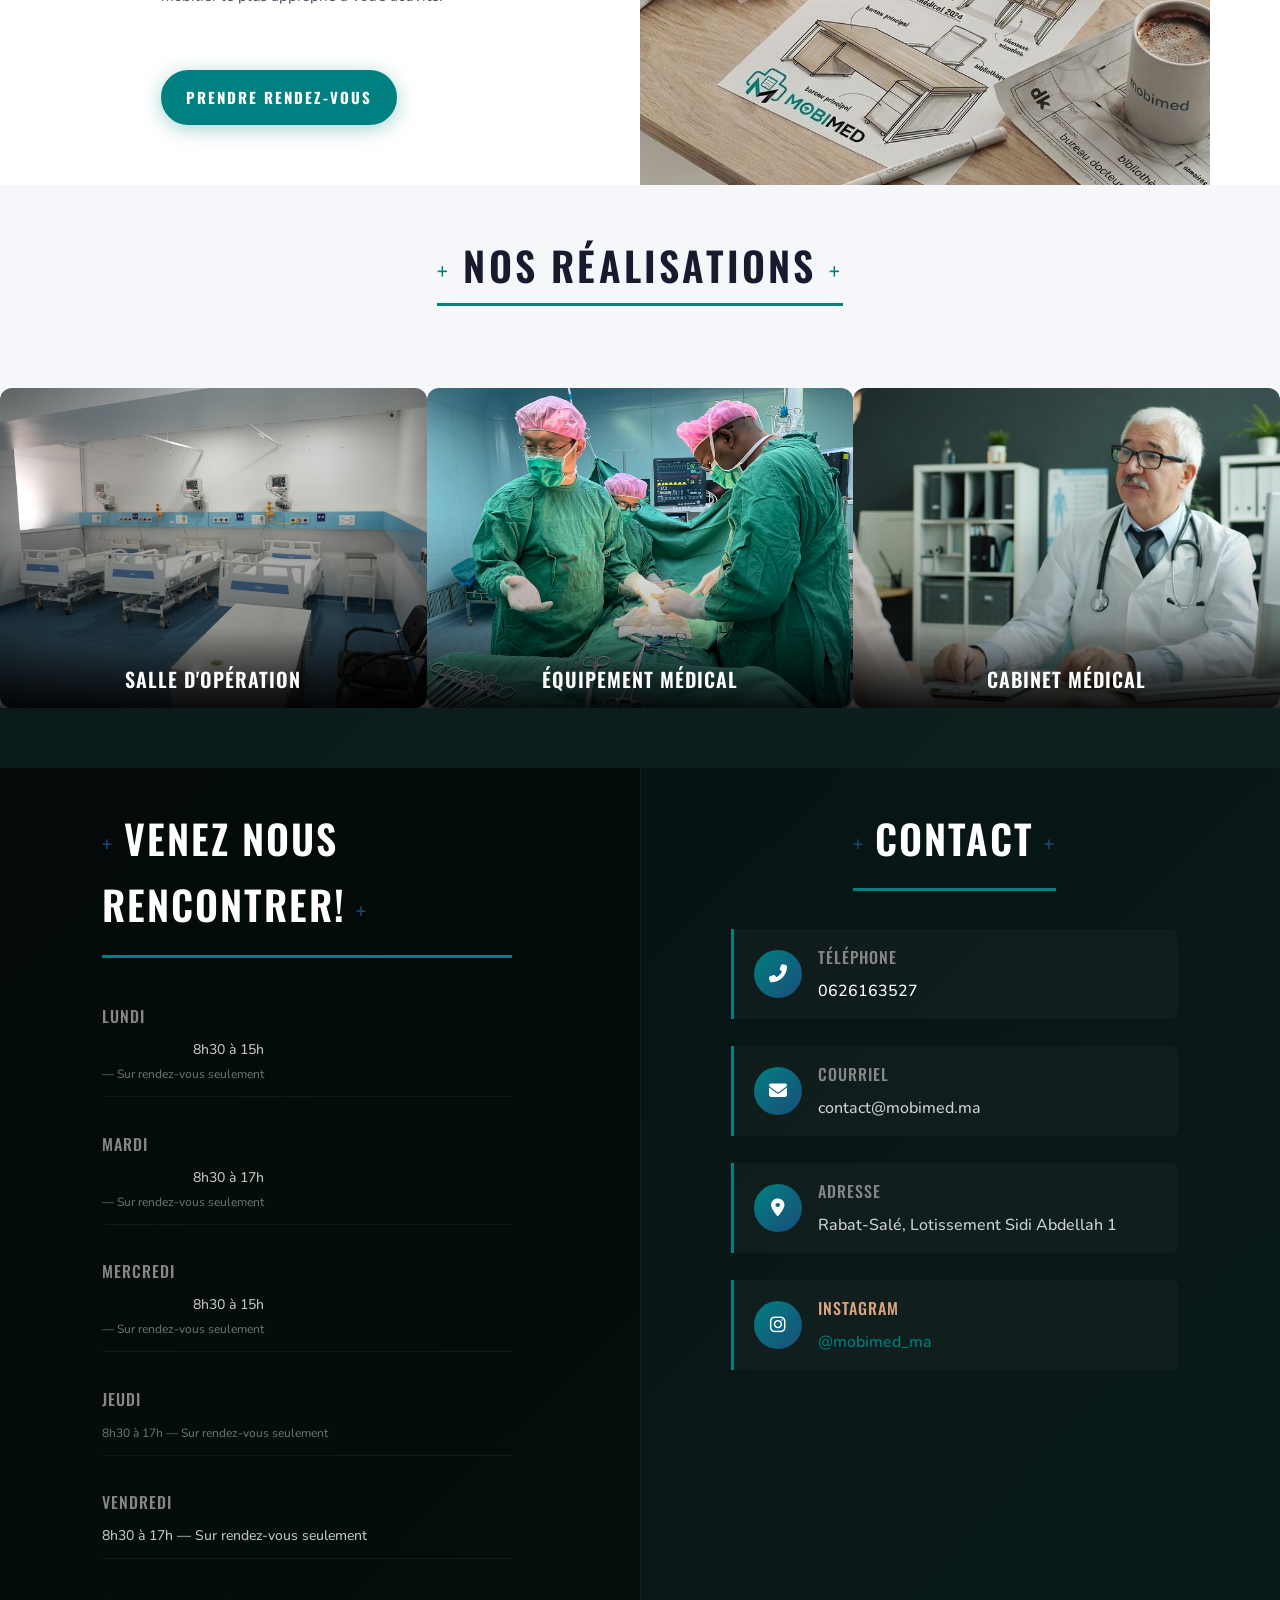
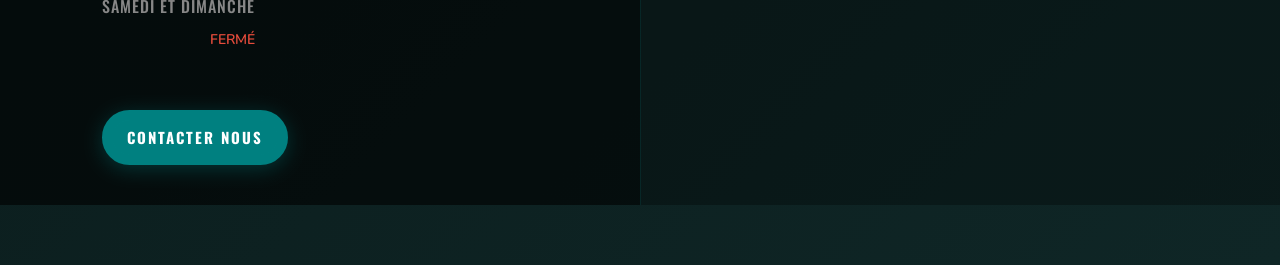
==== commit 05c9b12e: "Premier commit" ====
--- a/index.html
+++ b/index.html
@@ -545,7 +545,7 @@
 <script src="js/contact-modal.js"></script>
 <style id="et-builder-module-design-deferred-9-cached-inline-styles">.et_pb_section_0.et_pb_section{background-color:#000000!important}.et_pb_fullwidth_header_0.et_pb_fullwidth_header .header-content h1,.et_pb_fullwidth_header_0.et_pb_fullwidth_header .header-content h2.et_pb_module_header,.et_pb_fullwidth_header_0.et_pb_fullwidth_header .header-content h3.et_pb_module_header,.et_pb_fullwidth_header_0.et_pb_fullwidth_header .header-content h4.et_pb_module_header,.et_pb_fullwidth_header_0.et_pb_fullwidth_header .header-content h5.et_pb_module_header,.et_pb_fullwidth_header_0.et_pb_fullwidth_header .header-content h6.et_pb_module_header{font-family:'Oswald',Helvetica,Arial,Lucida,sans-serif;text-transform:uppercase;font-size:80px;color:#515151!important;letter-spacing:0.05em;line-height:1.5em;text-align:center}.et_pb_fullwidth_header_0.et_pb_fullwidth_header .et_pb_header_content_wrapper{color:#008080!important}.et_pb_fullwidth_header_0.et_pb_fullwidth_header .et_pb_fullwidth_header_subhead{font-family:'Nunito',Helvetica,Arial,Lucida,sans-serif;font-weight:600;font-size:39px;color:#008080!important;line-height:1.9em}.et_pb_fullwidth_header.et_pb_fullwidth_header_0{background-color:#008080}.et_pb_fullwidth_header_0{padding-top:77px}body #page-container .et_pb_section .et_pb_fullwidth_header_0 .et_pb_button_one.et_pb_button{border-width:10px!important;border-color:#008080;border-radius:0px;letter-spacing:3px;font-size:15px;font-family:'Oswald',Helvetica,Arial,Lucida,sans-serif!important;text-transform:uppercase!important;background-color:#008080}body #page-container .et_pb_section .et_pb_fullwidth_header_0 .et_pb_button_one.et_pb_button:hover{border-color:#008080!important;border-radius:0px!important;letter-spacing:3px!important;padding-right:2em;padding-left:0.7em;background-image:initial;background-color:#008080}body #page-container .et_pb_section .et_pb_fullwidth_header_0 .et_pb_button_one.et_pb_button,body #page-container .et_pb_section .et_pb_fullwidth_header_0 .et_pb_button_one.et_pb_button:hover,body #page-container .et_pb_section .et_pb_button_0,body #page-container .et_pb_section .et_pb_button_0:hover,body #page-container .et_pb_section .et_pb_button_1,body #page-container .et_pb_section .et_pb_button_1:hover,body #page-container .et_pb_section .et_pb_button_3,body #page-container .et_pb_section .et_pb_button_3:hover,body #page-container .et_pb_section .et_pb_button_4,body #page-container .et_pb_section .et_pb_button_4:hover{padding:0.3em 1em!important}body #page-container .et_pb_section .et_pb_fullwidth_header_0 .et_pb_button_one.et_pb_button:before,body #page-container .et_pb_section .et_pb_fullwidth_header_0 .et_pb_button_one.et_pb_button:after,body #page-container .et_pb_section .et_pb_button_0:before,body #page-container .et_pb_section .et_pb_button_0:after,body #page-container .et_pb_section .et_pb_button_1:before,body #page-container .et_pb_section .et_pb_button_1:after,body #page-container .et_pb_section .et_pb_button_2:before,body #page-container .et_pb_section .et_pb_button_2:after,body #page-container .et_pb_section .et_pb_button_3:before,body #page-container .et_pb_section .et_pb_button_3:after,body #page-container .et_pb_section .et_pb_button_4:before,body #page-container .et_pb_section .et_pb_button_4:after{display:none!important}.et_pb_fullwidth_header_0 .et_pb_button_one.et_pb_button,.et_pb_button_0,.et_pb_button_1,.et_pb_button_2,.et_pb_button_3,.et_pb_button_4{transition:background-color 300ms ease 0ms,border 300ms ease 0ms,border-radius 300ms ease 0ms,letter-spacing 300ms ease 0ms}div.et_pb_section.et_pb_section_1{background-image:none!important}.et_pb_section_1.et_pb_section{padding-top:100px;padding-bottom:100px}.et_pb_section_1.section_has_divider.et_pb_top_divider .et_pb_top_inside_divider{background-image:url([data-uri]);background-size:100% 100px;top:0;height:100px;z-index:1;transform:scale(1,1)}.et_pb_text_0{line-height:1.8em;font-family:'Nunito',Helvetica,Arial,Lucida,sans-serif;font-size:18px;line-height:1.8em;max-width:600px}.et_pb_text_0 h2{font-family:'Oswald',Helvetica,Arial,Lucida,sans-serif;text-transform:uppercase;font-size:40px;letter-spacing:1px;line-height:1.5em;text-align:center}.et_pb_text_1,.et_pb_text_7{line-height:1.8em;font-family:'Nunito',Helvetica,Arial,Lucida,sans-serif;font-size:18px;line-height:1.8em;margin-top:-30px!important}.et_pb_text_1 h1{font-family:'Oswald',Helvetica,Arial,Lucida,sans-serif;font-size:16px;letter-spacing:2px}.et_pb_row_1.et_pb_row{padding-top:60px!important;padding-right:0px!important;padding-bottom:60px!important;padding-left:0px!important;padding-top:60px;padding-right:0px;padding-bottom:60px;padding-left:0px}.et_pb_blurb_0.et_pb_blurb .et_pb_module_header,.et_pb_blurb_0.et_pb_blurb .et_pb_module_header a,.et_pb_blurb_1.et_pb_blurb .et_pb_module_header,.et_pb_blurb_1.et_pb_blurb .et_pb_module_header a,.et_pb_blurb_2.et_pb_blurb .et_pb_module_header,.et_pb_blurb_2.et_pb_blurb .et_pb_module_header a{font-family:'Oswald',Helvetica,Arial,Lucida,sans-serif;text-transform:uppercase;font-size:20px;letter-spacing:1px;line-height:1.7em;text-align:center}.et_pb_blurb_0.et_pb_blurb p,.et_pb_blurb_1.et_pb_blurb p,.et_pb_blurb_2.et_pb_blurb p{line-height:1.8em}.et_pb_blurb_0.et_pb_blurb .et_pb_blurb_description,.et_pb_blurb_1.et_pb_blurb .et_pb_blurb_description,.et_pb_blurb_2.et_pb_blurb .et_pb_blurb_description,.et_pb_text_4 h1,.et_pb_text_5 h1{text-align:center}.et_pb_blurb_0.et_pb_blurb,.et_pb_blurb_1.et_pb_blurb,.et_pb_blurb_2.et_pb_blurb{font-family:'Nunito',Helvetica,Arial,Lucida,sans-serif;font-size:18px;line-height:1.8em}.et_pb_blurb_0 .et_pb_main_blurb_image .et_pb_image_wrap,.et_pb_blurb_1 .et_pb_main_blurb_image .et_pb_image_wrap,.et_pb_blurb_2 .et_pb_main_blurb_image .et_pb_image_wrap{width:280px}body #page-container .et_pb_section .et_pb_button_0,body #page-container .et_pb_section .et_pb_button_1,body #page-container .et_pb_section .et_pb_button_2,body #page-container .et_pb_section .et_pb_button_3,body #page-container .et_pb_section .et_pb_button_4{color:#ffffff!important;border-width:10px!important;border-color:#008080;border-radius:0px;letter-spacing:3px;font-size:15px;font-family:'Oswald',Helvetica,Arial,Lucida,sans-serif!important;text-transform:uppercase!important;background-color:#008080}body #page-container .et_pb_section .et_pb_button_0:hover,body #page-container .et_pb_section .et_pb_button_1:hover,body #page-container .et_pb_section .et_pb_button_2:hover,body #page-container .et_pb_section .et_pb_button_3:hover,body #page-container .et_pb_section .et_pb_button_4:hover{border-color:#008080!important;border-radius:0px!important;letter-spacing:3px!important;background-image:initial;background-color:#008080}.et_pb_button_0,.et_pb_button_0:after,.et_pb_button_1,.et_pb_button_1:after,.et_pb_button_2,.et_pb_button_2:after,.et_pb_button_3,.et_pb_button_3:after,.et_pb_button_4,.et_pb_button_4:after{transition:all 300ms ease 0ms}div.et_pb_section.et_pb_section_2{background-image:none!important}.et_pb_section_2.et_pb_section{padding-top:120px;padding-right:0px;padding-bottom:60px;padding-left:0px;background-color:#000000!important}.et_pb_text_2 h2,.et_pb_text_6 h2{font-family:'Oswald',Helvetica,Arial,Lucida,sans-serif;text-transform:uppercase;font-size:40px;letter-spacing:2px;line-height:1.5em;text-align:center}.et_pb_text_2,.et_pb_text_6{max-width:600px}.et_pb_text_3.et_pb_text,.et_pb_text_7.et_pb_text{color:#ffffff!important}.et_pb_text_3{line-height:1.8em;font-family:'Nunito',Helvetica,Arial,Lucida,sans-serif;font-size:18px;line-height:1.8em;padding-bottom:104px!important;margin-top:-30px!important}.et_pb_text_3 h1,.et_pb_text_7 h1{font-family:'Oswald',Helvetica,Arial,Lucida,sans-serif;font-size:16px;letter-spacing:2px;line-height:1.7em}.et_pb_section_3.et_pb_section,.et_pb_section_6.et_pb_section,.et_pb_section_7.et_pb_section{padding-top:0px;padding-right:0px;padding-bottom:0px;padding-left:0px}.et_pb_row_4.et_pb_row,.et_pb_row_9.et_pb_row,.et_pb_row_10.et_pb_row{padding-top:0px!important;padding-right:0px!important;padding-bottom:0px!important;padding-left:0px!important;padding-top:0px;padding-right:0px;padding-bottom:0px;padding-left:0px}.et_pb_text_4,.et_pb_text_5{line-height:1.8em;font-family:'Nunito',Helvetica,Arial,Lucida,sans-serif;font-size:18px;line-height:1.8em}.et_pb_text_4 h3,.et_pb_text_5 h3{font-family:'Oswald',Helvetica,Arial,Lucida,sans-serif;text-transform:uppercase;font-size:42px;letter-spacing:2px;line-height:1.5em}.et_pb_button_1_wrapper{margin-top:60px!important}div.et_pb_section.et_pb_section_4{background-image:none!important}.et_pb_section_4.et_pb_section{padding-top:10%;padding-right:0px;padding-bottom:10%;padding-left:0px;background-color:#e2d4c0!important}.et_pb_button_2_wrapper,.et_pb_button_3_wrapper,.et_pb_button_4_wrapper{margin-top:20px!important}body #page-container .et_pb_section .et_pb_button_2,body #page-container .et_pb_section .et_pb_button_2:hover{padding-right:1em!important;padding-left:1em!important}div.et_pb_section.et_pb_section_5{background-image:none!important}.et_pb_section_5.et_pb_section{padding-top:10%;padding-right:0px;padding-bottom:10%;padding-left:0px;background-color:#1d2528!important}.et_pb_row_6.et_pb_row,.et_pb_row_7.et_pb_row,.et_pb_row_8.et_pb_row{padding-right:20%!important;padding-right:20%}.et_pb_text_6 h1{text-transform:uppercase;text-align:center}.et_pb_blurb_3.et_pb_blurb .et_pb_module_header,.et_pb_blurb_3.et_pb_blurb .et_pb_module_header a,.et_pb_blurb_4.et_pb_blurb .et_pb_module_header,.et_pb_blurb_4.et_pb_blurb .et_pb_module_header a,.et_pb_blurb_5.et_pb_blurb .et_pb_module_header,.et_pb_blurb_5.et_pb_blurb .et_pb_module_header a{font-family:'Oswald',Helvetica,Arial,Lucida,sans-serif;text-transform:uppercase;font-size:16px;color:#707070!important;letter-spacing:2px;line-height:1.7em;text-align:center}.et_pb_blurb_3.et_pb_blurb,.et_pb_blurb_4.et_pb_blurb,.et_pb_blurb_5.et_pb_blurb{padding-top:0px!important;padding-right:0px!important;padding-bottom:0px!important;padding-left:0px!important;margin-top:0px!important;margin-right:0px!important;margin-bottom:0px!important;margin-left:0px!important}.et_pb_image_0,.et_pb_image_1,.et_pb_image_2{width:100%;max-width:100%!important;text-align:left;margin-left:0}.et_pb_image_0 .et_pb_image_wrap,.et_pb_image_0 img,.et_pb_image_1 .et_pb_image_wrap,.et_pb_image_1 img,.et_pb_image_2 .et_pb_image_wrap,.et_pb_image_2 img{width:100%}.et_pb_text_8,.et_pb_text_15{font-family:'Oswald',Helvetica,Arial,Lucida,sans-serif;margin-bottom:4%!important}.et_pb_text_8 h2,.et_pb_text_15 h2{font-family:'Oswald',Helvetica,Arial,Lucida,sans-serif;text-transform:uppercase;font-size:40px;letter-spacing:2px;line-height:1.5em;text-align:left}.et_pb_text_9,.et_pb_text_10,.et_pb_text_11,.et_pb_text_12,.et_pb_text_13,.et_pb_text_14,.et_pb_text_16,.et_pb_text_17,.et_pb_text_18,.et_pb_text_19,.et_pb_text_20{line-height:1.5em;font-family:'Nunito',Helvetica,Arial,Lucida,sans-serif;font-size:16px;line-height:1.5em;margin-bottom:6%!important}.et_pb_text_9 h1,.et_pb_text_10 h1,.et_pb_text_11 h1,.et_pb_text_12 h1,.et_pb_text_13 h1,.et_pb_text_14 h1,.et_pb_text_16 h1,.et_pb_text_17 h1,.et_pb_text_18 h1,.et_pb_text_20 h1{font-family:'Oswald',Helvetica,Arial,Lucida,sans-serif;text-transform:uppercase;font-size:16px;color:#4f4f4f!important;letter-spacing:2px;line-height:1.7em}.et_pb_text_9 h4,.et_pb_text_10 h4,.et_pb_text_11 h4,.et_pb_text_12 h4,.et_pb_text_13 h4,.et_pb_text_14 h4,.et_pb_text_16 h4,.et_pb_text_17 h4,.et_pb_text_18 h4,.et_pb_text_20 h4{font-family:'Oswald',Helvetica,Arial,Lucida,sans-serif;text-transform:uppercase;font-size:16px;color:#878787!important;letter-spacing:1px;line-height:1.5em}.et_pb_text_19.et_pb_text{color:#008080!important}.et_pb_text_19 h1{font-family:'Oswald',Helvetica,Arial,Lucida,sans-serif;text-transform:uppercase;font-size:16px;color:#DCA57D!important;letter-spacing:2px;line-height:1.7em}.et_pb_text_19 h4{font-family:'Oswald',Helvetica,Arial,Lucida,sans-serif;text-transform:uppercase;font-size:16px;color:#DCA57D!important;letter-spacing:1px;line-height:1.5em}.et_pb_section_8.et_pb_section{padding-top:7px;padding-bottom:0px;background-color:#ffffff!important}.et_pb_row_11.et_pb_row{padding-top:0px!important;padding-bottom:0px!important;padding-top:0px;padding-bottom:0px}.et_pb_row_11,body #page-container .et-db #et-boc .et-l .et_pb_row_11.et_pb_row,body.et_pb_pagebuilder_layout.single #page-container #et-boc .et-l .et_pb_row_11.et_pb_row,body.et_pb_pagebuilder_layout.single.et_full_width_page #page-container #et-boc .et-l .et_pb_row_11.et_pb_row{max-width:266px}.et_pb_blurb_6.et_pb_blurb .et_pb_module_header,.et_pb_blurb_6.et_pb_blurb .et_pb_module_header a{font-size:16px;line-height:1.1em}.et_pb_blurb_6.et_pb_blurb{font-weight:700;padding-bottom:0px!important;margin-bottom:0px!important}.et_pb_blurb_6 .et_pb_main_blurb_image .et_pb_image_wrap{width:100px}.et_pb_blurb_6 .et_pb_blurb_content{max-width:294px}.et_pb_column_6{padding-top:100px;padding-right:10%;padding-bottom:100px;padding-left:10%}.et_pb_column_7{background-image:none}.et_pb_column_18{background-color:rgba(0,0,0,0.6);padding-top:100px;padding-right:10%;padding-bottom:100px;padding-left:10%}.et_pb_column_19{background-color:#000000;padding-top:100px;padding-right:10%;padding-bottom:100px;padding-left:10%}.et_pb_row_0.et_pb_row{padding-top:40px!important;padding-right:0px!important;padding-bottom:40px!important;padding-left:0px!important;margin-left:auto!important;margin-right:auto!important;padding-top:40px;padding-right:0px;padding-bottom:40px;padding-left:0px}.et_pb_text_0.et_pb_module,.et_pb_text_1.et_pb_module,.et_pb_text_2.et_pb_module,.et_pb_text_3.et_pb_module,.et_pb_text_6.et_pb_module,.et_pb_text_7.et_pb_module{margin-left:auto!important;margin-right:auto!important}.et_pb_text_4.et_pb_module,.et_pb_text_5.et_pb_module{margin-left:0px!important;margin-right:auto!important}@media only screen and (min-width:981px){.et_pb_text_1,.et_pb_text_4,.et_pb_text_5,.et_pb_text_7{max-width:600px}.et_pb_text_3{max-width:800px}.et_pb_row_4,body #page-container .et-db #et-boc .et-l .et_pb_row_4.et_pb_row,body.et_pb_pagebuilder_layout.single #page-container #et-boc .et-l .et_pb_row_4.et_pb_row,body.et_pb_pagebuilder_layout.single.et_full_width_page #page-container #et-boc .et-l .et_pb_row_4.et_pb_row,.et_pb_row_9,body #page-container .et-db #et-boc .et-l .et_pb_row_9.et_pb_row,body.et_pb_pagebuilder_layout.single #page-container #et-boc .et-l .et_pb_row_9.et_pb_row,body.et_pb_pagebuilder_layout.single.et_full_width_page #page-container #et-boc .et-l .et_pb_row_9.et_pb_row,.et_pb_row_10,body #page-container .et-db #et-boc .et-l .et_pb_row_10.et_pb_row,body.et_pb_pagebuilder_layout.single #page-container #et-boc .et-l .et_pb_row_10.et_pb_row,body.et_pb_pagebuilder_layout.single.et_full_width_page #page-container #et-boc .et-l .et_pb_row_10.et_pb_row{width:100%;max-width:100%}.et_pb_row_5,body #page-container .et-db #et-boc .et-l .et_pb_row_5.et_pb_row,body.et_pb_pagebuilder_layout.single #page-container #et-boc .et-l .et_pb_row_5.et_pb_row,body.et_pb_pagebuilder_layout.single.et_full_width_page #page-container #et-boc .et-l .et_pb_row_5.et_pb_row{width:89%;max-width:89%}}@media only screen and (max-width:980px){.et_pb_fullwidth_header_0.et_pb_fullwidth_header .header-content h1,.et_pb_fullwidth_header_0.et_pb_fullwidth_header .header-content h2.et_pb_module_header,.et_pb_fullwidth_header_0.et_pb_fullwidth_header .header-content h3.et_pb_module_header,.et_pb_fullwidth_header_0.et_pb_fullwidth_header .header-content h4.et_pb_module_header,.et_pb_fullwidth_header_0.et_pb_fullwidth_header .header-content h5.et_pb_module_header,.et_pb_fullwidth_header_0.et_pb_fullwidth_header .header-content h6.et_pb_module_header{font-size:60px}.et_pb_row_4,body #page-container .et-db #et-boc .et-l .et_pb_row_4.et_pb_row,body.et_pb_pagebuilder_layout.single #page-container #et-boc .et-l .et_pb_row_4.et_pb_row,body.et_pb_pagebuilder_layout.single.et_full_width_page #page-container #et-boc .et-l .et_pb_row_4.et_pb_row,.et_pb_row_9,body #page-container .et-db #et-boc .et-l .et_pb_row_9.et_pb_row,body.et_pb_pagebuilder_layout.single #page-container #et-boc .et-l .et_pb_row_9.et_pb_row,body.et_pb_pagebuilder_layout.single.et_full_width_page #page-container #et-boc .et-l .et_pb_row_9.et_pb_row,.et_pb_row_10,body #page-container .et-db #et-boc .et-l .et_pb_row_10.et_pb_row,body.et_pb_pagebuilder_layout.single #page-container #et-boc .et-l .et_pb_row_10.et_pb_row,body.et_pb_pagebuilder_layout.single.et_full_width_page #page-container #et-boc .et-l .et_pb_row_10.et_pb_row{width:100%;max-width:100%}.et_pb_row_5,body #page-container .et-db #et-boc .et-l .et_pb_row_5.et_pb_row,body.et_pb_pagebuilder_layout.single #page-container #et-boc .et-l .et_pb_row_5.et_pb_row,body.et_pb_pagebuilder_layout.single.et_full_width_page #page-container #et-boc .et-l .et_pb_row_5.et_pb_row{width:80%;max-width:80%}.et_pb_row_6.et_pb_row,.et_pb_row_7.et_pb_row,.et_pb_row_8.et_pb_row{padding-right:0px!important;padding-right:0px!important}.et_pb_image_0,.et_pb_image_1,.et_pb_image_2{text-align:center;margin-left:auto;margin-right:auto}}@media only screen and (max-width:767px){.et_pb_fullwidth_header_0.et_pb_fullwidth_header .header-content h1,.et_pb_fullwidth_header_0.et_pb_fullwidth_header .header-content h2.et_pb_module_header,.et_pb_fullwidth_header_0.et_pb_fullwidth_header .header-content h3.et_pb_module_header,.et_pb_fullwidth_header_0.et_pb_fullwidth_header .header-content h4.et_pb_module_header,.et_pb_fullwidth_header_0.et_pb_fullwidth_header .header-content h5.et_pb_module_header,.et_pb_fullwidth_header_0.et_pb_fullwidth_header .header-content h6.et_pb_module_header{font-size:40px}.et_pb_row_6.et_pb_row,.et_pb_row_7.et_pb_row,.et_pb_row_8.et_pb_row{padding-right:0px!important;padding-right:0px!important}}</style>
 
-<link rel="stylesheet" href="css/maison-chic-overrides.css?v=26">
+<link rel="stylesheet" href="css/maison-chic-overrides.css?v=27">
 <script>
 (function(){
   var carousel = document.getElementById('mcCarousel');
--- a/css/maison-chic-overrides.css
+++ b/css/maison-chic-overrides.css
@@ -67,43 +67,52 @@
 #et_mobile_nav_menu { flex-shrink: 0; }
 
 @media (min-width: 981px) {
-  #main-header #top-menu-nav {
-    display: flex !important;
-    align-items: center !important;
-    flex: 1 !important;
-    float: none !important;
-  }
-  #main-header #top-menu {
-    display: flex !important;
-    align-items: center !important;
-    justify-content: flex-start !important;
-    float: none !important;
-    gap: clamp(18px, 2.2vw, 32px) !important;
-  }
   #main-header #et_mobile_nav_menu { display: none !important; }
   .et_header_style_left #main-header .container.et_menu_container {
     display: flex !important;
     align-items: center !important;
+    justify-content: flex-start !important;
     min-height: 110px !important;
-    max-width: 1000px !important;
+    max-width: 1280px !important;
+    width: 94% !important;
+    margin: 0 auto !important;
+    padding-left: 8px !important;
+    padding-right: 8px !important;
+  }
+  .et_header_style_left #main-header .logo_container {
+    display: flex !important;
+    align-items: center !important;
+    flex: 0 0 auto !important;
+    margin-right: clamp(64px, 11vw, 200px) !important;
+  }
+  .et_header_style_left #main-header #et-top-navigation {
+    display: flex !important;
+    align-items: center !important;
+    align-self: stretch !important;
+    flex: 1 1 auto !important;
     margin-left: 0 !important;
-  }
-  .et_header_style_left #main-header .logo_container {
-    display: flex !important;
-    align-items: center !important;
-    flex-shrink: 0 !important;
-  }
-  .et_header_style_left #main-header #et-top-navigation {
-    display: flex !important;
-    align-items: center !important;
-    align-self: stretch !important;
-    flex: 1 !important;
-    margin-left: auto !important;
-    padding-left: clamp(120px, 14vw, 260px) !important;
+    padding-left: clamp(32px, 5vw, 80px) !important;
     padding-top: 0 !important;
     padding-bottom: 0 !important;
     height: auto !important;
-    gap: 12px !important;
+    gap: 20px !important;
+    justify-content: flex-end !important;
+  }
+  #main-header #top-menu-nav {
+    display: flex !important;
+    align-items: center !important;
+    flex: 1 1 auto !important;
+    float: none !important;
+    justify-content: flex-start !important;
+    min-width: 0 !important;
+  }
+  #main-header #top-menu {
+    display: flex !important;
+    align-items: center !important;
+    justify-content: flex-start !important;
+    float: none !important;
+    gap: clamp(24px, 3vw, 42px) !important;
+    width: 100% !important;
   }
   #main-header #top-menu > li {
     padding: 0 !important;
@@ -113,18 +122,23 @@
   .et_header_style_left #main-header #et-top-navigation nav > ul > li > a {
     display: inline-block !important;
     position: relative !important;
-    padding: 10px clamp(10px, 1.2vw, 16px) !important;
-    font-size: 14px !important;
-    letter-spacing: 0.04em !important;
+    padding: 10px clamp(12px, 1.4vw, 20px) !important;
+    font-size: 15px !important;
+    letter-spacing: 0.06em !important;
     white-space: nowrap !important;
   }
-  .et_fixed_nav #main-header.et-fixed-header .container.et_menu_container { min-height: 90px !important; max-width: 1000px !important; margin-left: 0 !important; }
+  .et_fixed_nav #main-header.et-fixed-header .container.et_menu_container {
+    min-height: 90px !important;
+    max-width: 1280px !important;
+    width: 94% !important;
+    margin: 0 auto !important;
+  }
   .et_fixed_nav #main-header.et-fixed-header #et-top-navigation { padding-top: 0 !important; }
   .et_fixed_nav #main-header.et-fixed-header #et-top-navigation nav > ul > li > a {
     padding-top: 8px !important;
     padding-bottom: 8px !important;
-    padding-left: clamp(10px, 1.2vw, 16px) !important;
-    padding-right: clamp(10px, 1.2vw, 16px) !important;
+    padding-left: clamp(12px, 1.4vw, 20px) !important;
+    padding-right: clamp(12px, 1.4vw, 20px) !important;
   }
   #main-header #top-menu li a::after {
     content: '';
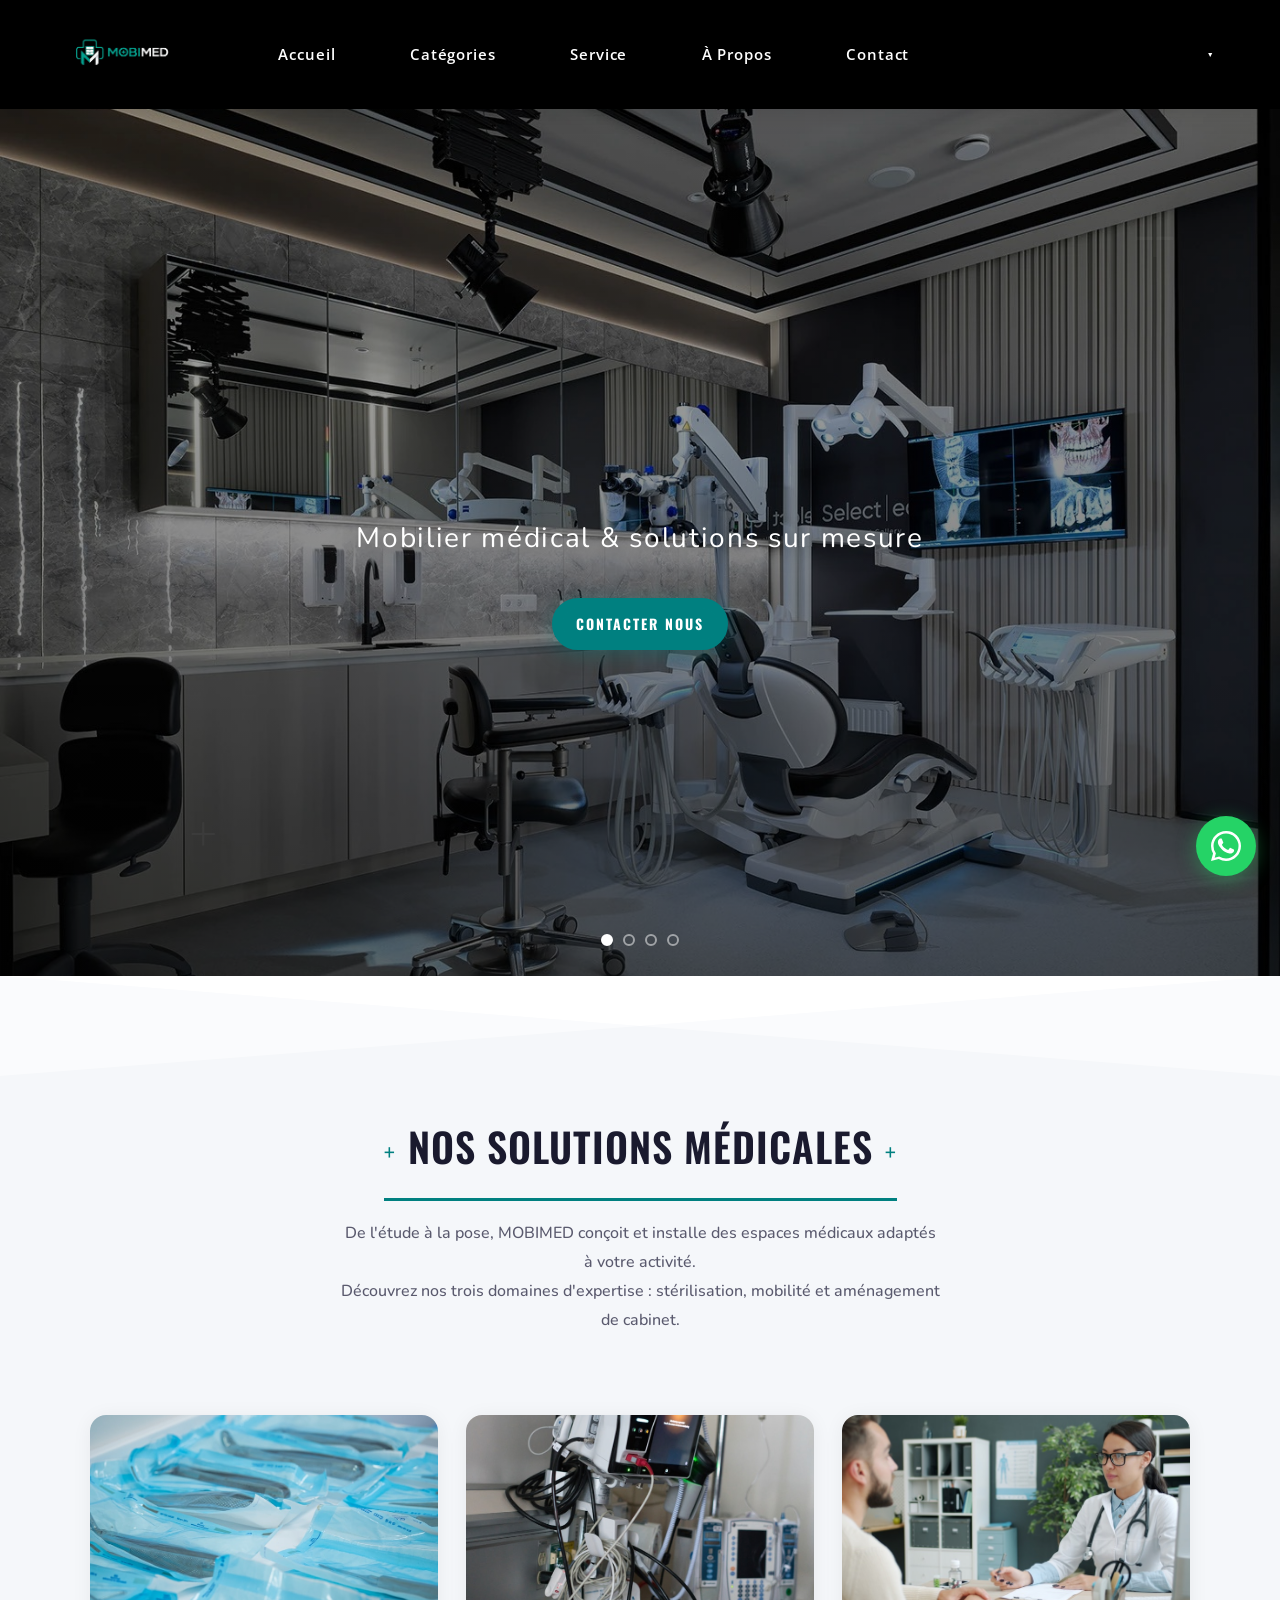
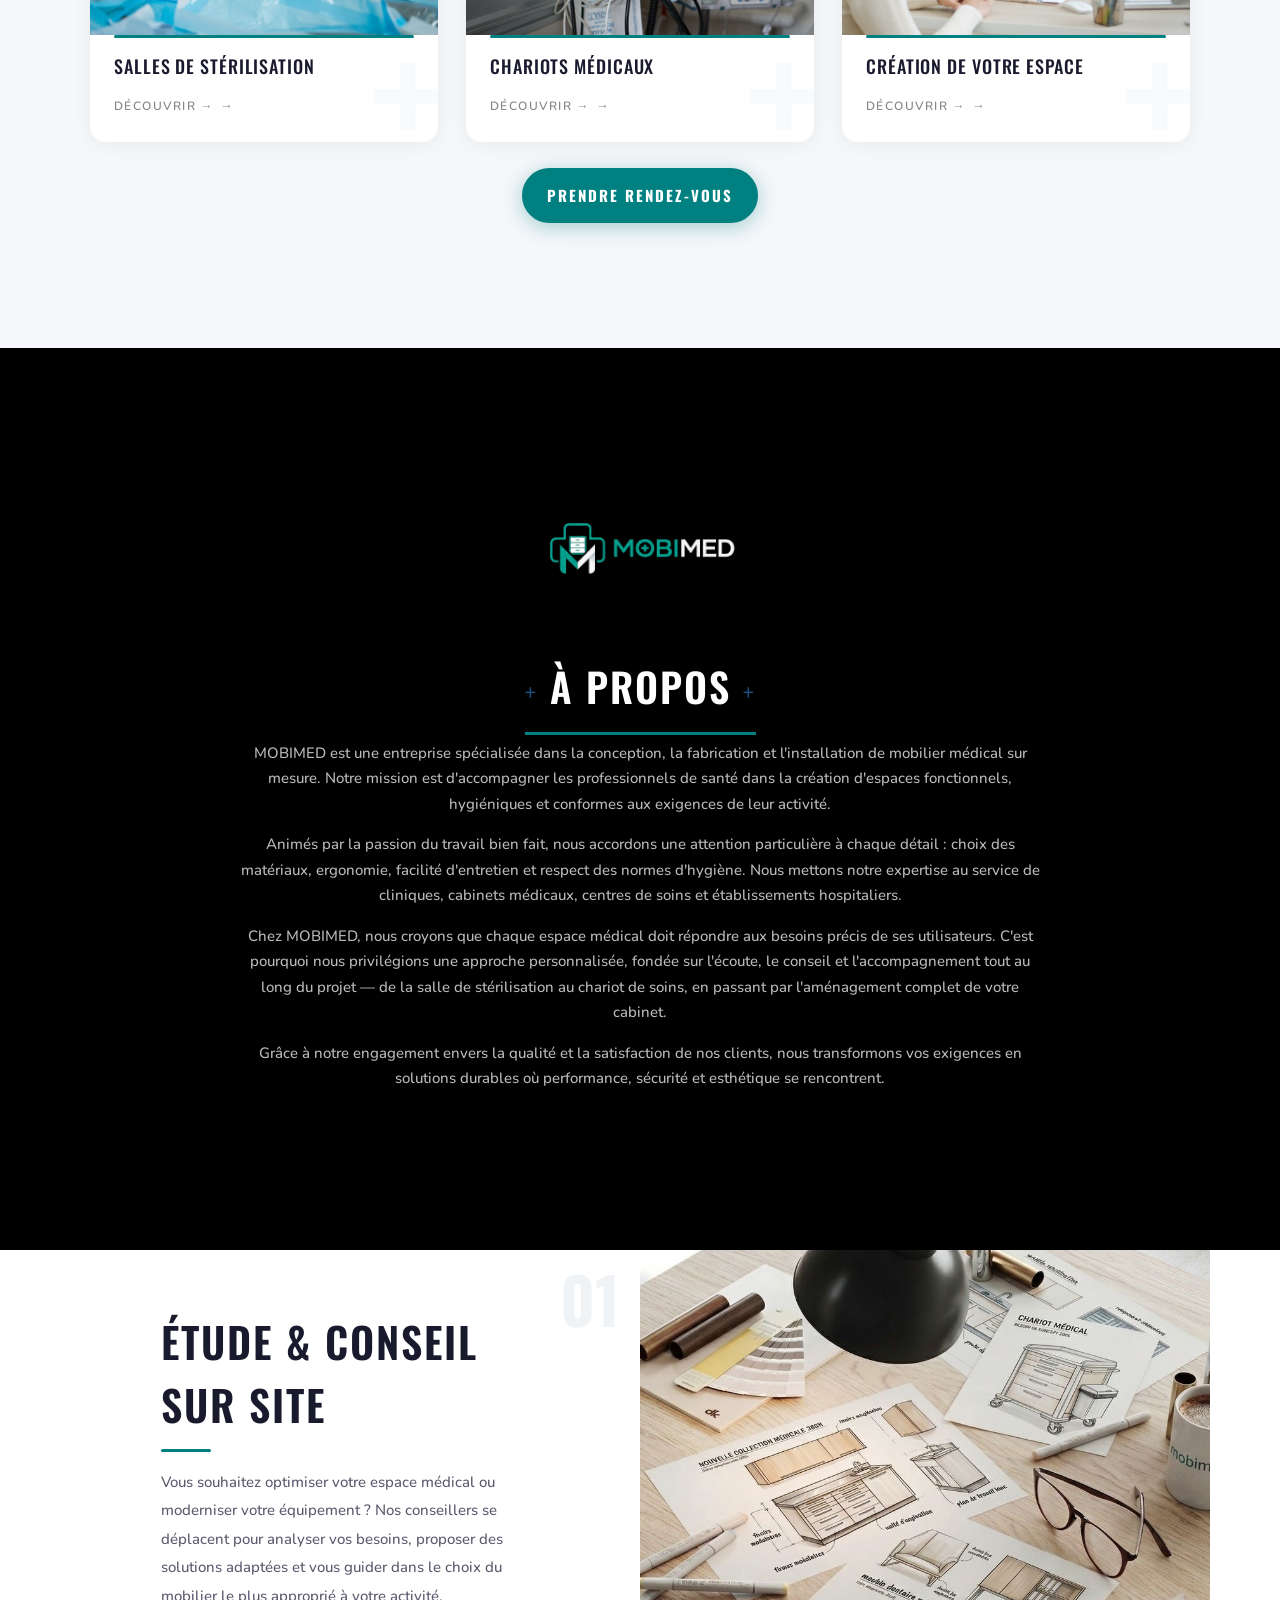
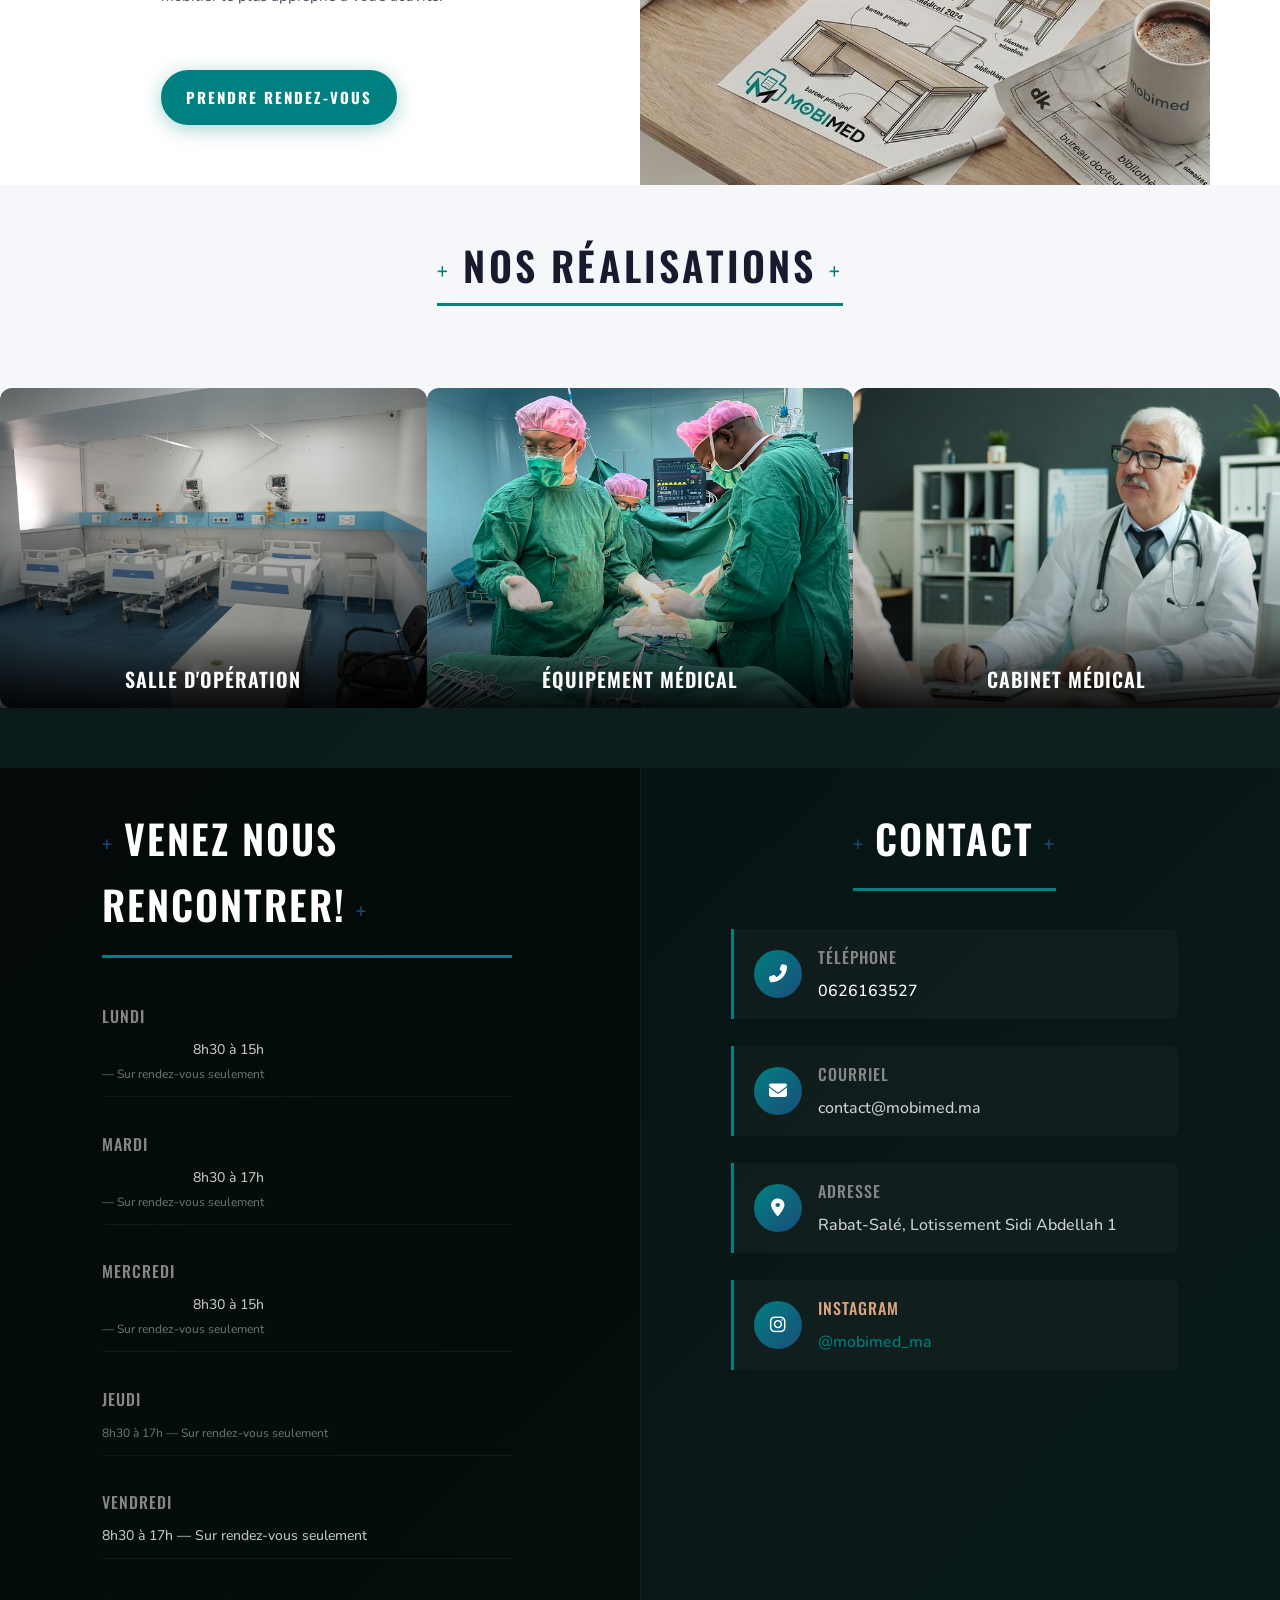
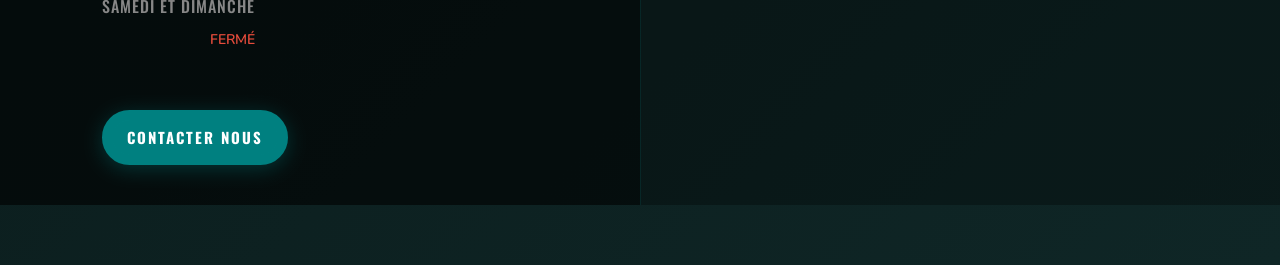
==== commit 6965adf0: "Premier commit" ====
--- a/index.html
+++ b/index.html
@@ -545,7 +545,7 @@
 <script src="js/contact-modal.js"></script>
 <style id="et-builder-module-design-deferred-9-cached-inline-styles">.et_pb_section_0.et_pb_section{background-color:#000000!important}.et_pb_fullwidth_header_0.et_pb_fullwidth_header .header-content h1,.et_pb_fullwidth_header_0.et_pb_fullwidth_header .header-content h2.et_pb_module_header,.et_pb_fullwidth_header_0.et_pb_fullwidth_header .header-content h3.et_pb_module_header,.et_pb_fullwidth_header_0.et_pb_fullwidth_header .header-content h4.et_pb_module_header,.et_pb_fullwidth_header_0.et_pb_fullwidth_header .header-content h5.et_pb_module_header,.et_pb_fullwidth_header_0.et_pb_fullwidth_header .header-content h6.et_pb_module_header{font-family:'Oswald',Helvetica,Arial,Lucida,sans-serif;text-transform:uppercase;font-size:80px;color:#515151!important;letter-spacing:0.05em;line-height:1.5em;text-align:center}.et_pb_fullwidth_header_0.et_pb_fullwidth_header .et_pb_header_content_wrapper{color:#008080!important}.et_pb_fullwidth_header_0.et_pb_fullwidth_header .et_pb_fullwidth_header_subhead{font-family:'Nunito',Helvetica,Arial,Lucida,sans-serif;font-weight:600;font-size:39px;color:#008080!important;line-height:1.9em}.et_pb_fullwidth_header.et_pb_fullwidth_header_0{background-color:#008080}.et_pb_fullwidth_header_0{padding-top:77px}body #page-container .et_pb_section .et_pb_fullwidth_header_0 .et_pb_button_one.et_pb_button{border-width:10px!important;border-color:#008080;border-radius:0px;letter-spacing:3px;font-size:15px;font-family:'Oswald',Helvetica,Arial,Lucida,sans-serif!important;text-transform:uppercase!important;background-color:#008080}body #page-container .et_pb_section .et_pb_fullwidth_header_0 .et_pb_button_one.et_pb_button:hover{border-color:#008080!important;border-radius:0px!important;letter-spacing:3px!important;padding-right:2em;padding-left:0.7em;background-image:initial;background-color:#008080}body #page-container .et_pb_section .et_pb_fullwidth_header_0 .et_pb_button_one.et_pb_button,body #page-container .et_pb_section .et_pb_fullwidth_header_0 .et_pb_button_one.et_pb_button:hover,body #page-container .et_pb_section .et_pb_button_0,body #page-container .et_pb_section .et_pb_button_0:hover,body #page-container .et_pb_section .et_pb_button_1,body #page-container .et_pb_section .et_pb_button_1:hover,body #page-container .et_pb_section .et_pb_button_3,body #page-container .et_pb_section .et_pb_button_3:hover,body #page-container .et_pb_section .et_pb_button_4,body #page-container .et_pb_section .et_pb_button_4:hover{padding:0.3em 1em!important}body #page-container .et_pb_section .et_pb_fullwidth_header_0 .et_pb_button_one.et_pb_button:before,body #page-container .et_pb_section .et_pb_fullwidth_header_0 .et_pb_button_one.et_pb_button:after,body #page-container .et_pb_section .et_pb_button_0:before,body #page-container .et_pb_section .et_pb_button_0:after,body #page-container .et_pb_section .et_pb_button_1:before,body #page-container .et_pb_section .et_pb_button_1:after,body #page-container .et_pb_section .et_pb_button_2:before,body #page-container .et_pb_section .et_pb_button_2:after,body #page-container .et_pb_section .et_pb_button_3:before,body #page-container .et_pb_section .et_pb_button_3:after,body #page-container .et_pb_section .et_pb_button_4:before,body #page-container .et_pb_section .et_pb_button_4:after{display:none!important}.et_pb_fullwidth_header_0 .et_pb_button_one.et_pb_button,.et_pb_button_0,.et_pb_button_1,.et_pb_button_2,.et_pb_button_3,.et_pb_button_4{transition:background-color 300ms ease 0ms,border 300ms ease 0ms,border-radius 300ms ease 0ms,letter-spacing 300ms ease 0ms}div.et_pb_section.et_pb_section_1{background-image:none!important}.et_pb_section_1.et_pb_section{padding-top:100px;padding-bottom:100px}.et_pb_section_1.section_has_divider.et_pb_top_divider .et_pb_top_inside_divider{background-image:url([data-uri]);background-size:100% 100px;top:0;height:100px;z-index:1;transform:scale(1,1)}.et_pb_text_0{line-height:1.8em;font-family:'Nunito',Helvetica,Arial,Lucida,sans-serif;font-size:18px;line-height:1.8em;max-width:600px}.et_pb_text_0 h2{font-family:'Oswald',Helvetica,Arial,Lucida,sans-serif;text-transform:uppercase;font-size:40px;letter-spacing:1px;line-height:1.5em;text-align:center}.et_pb_text_1,.et_pb_text_7{line-height:1.8em;font-family:'Nunito',Helvetica,Arial,Lucida,sans-serif;font-size:18px;line-height:1.8em;margin-top:-30px!important}.et_pb_text_1 h1{font-family:'Oswald',Helvetica,Arial,Lucida,sans-serif;font-size:16px;letter-spacing:2px}.et_pb_row_1.et_pb_row{padding-top:60px!important;padding-right:0px!important;padding-bottom:60px!important;padding-left:0px!important;padding-top:60px;padding-right:0px;padding-bottom:60px;padding-left:0px}.et_pb_blurb_0.et_pb_blurb .et_pb_module_header,.et_pb_blurb_0.et_pb_blurb .et_pb_module_header a,.et_pb_blurb_1.et_pb_blurb .et_pb_module_header,.et_pb_blurb_1.et_pb_blurb .et_pb_module_header a,.et_pb_blurb_2.et_pb_blurb .et_pb_module_header,.et_pb_blurb_2.et_pb_blurb .et_pb_module_header a{font-family:'Oswald',Helvetica,Arial,Lucida,sans-serif;text-transform:uppercase;font-size:20px;letter-spacing:1px;line-height:1.7em;text-align:center}.et_pb_blurb_0.et_pb_blurb p,.et_pb_blurb_1.et_pb_blurb p,.et_pb_blurb_2.et_pb_blurb p{line-height:1.8em}.et_pb_blurb_0.et_pb_blurb .et_pb_blurb_description,.et_pb_blurb_1.et_pb_blurb .et_pb_blurb_description,.et_pb_blurb_2.et_pb_blurb .et_pb_blurb_description,.et_pb_text_4 h1,.et_pb_text_5 h1{text-align:center}.et_pb_blurb_0.et_pb_blurb,.et_pb_blurb_1.et_pb_blurb,.et_pb_blurb_2.et_pb_blurb{font-family:'Nunito',Helvetica,Arial,Lucida,sans-serif;font-size:18px;line-height:1.8em}.et_pb_blurb_0 .et_pb_main_blurb_image .et_pb_image_wrap,.et_pb_blurb_1 .et_pb_main_blurb_image .et_pb_image_wrap,.et_pb_blurb_2 .et_pb_main_blurb_image .et_pb_image_wrap{width:280px}body #page-container .et_pb_section .et_pb_button_0,body #page-container .et_pb_section .et_pb_button_1,body #page-container .et_pb_section .et_pb_button_2,body #page-container .et_pb_section .et_pb_button_3,body #page-container .et_pb_section .et_pb_button_4{color:#ffffff!important;border-width:10px!important;border-color:#008080;border-radius:0px;letter-spacing:3px;font-size:15px;font-family:'Oswald',Helvetica,Arial,Lucida,sans-serif!important;text-transform:uppercase!important;background-color:#008080}body #page-container .et_pb_section .et_pb_button_0:hover,body #page-container .et_pb_section .et_pb_button_1:hover,body #page-container .et_pb_section .et_pb_button_2:hover,body #page-container .et_pb_section .et_pb_button_3:hover,body #page-container .et_pb_section .et_pb_button_4:hover{border-color:#008080!important;border-radius:0px!important;letter-spacing:3px!important;background-image:initial;background-color:#008080}.et_pb_button_0,.et_pb_button_0:after,.et_pb_button_1,.et_pb_button_1:after,.et_pb_button_2,.et_pb_button_2:after,.et_pb_button_3,.et_pb_button_3:after,.et_pb_button_4,.et_pb_button_4:after{transition:all 300ms ease 0ms}div.et_pb_section.et_pb_section_2{background-image:none!important}.et_pb_section_2.et_pb_section{padding-top:120px;padding-right:0px;padding-bottom:60px;padding-left:0px;background-color:#000000!important}.et_pb_text_2 h2,.et_pb_text_6 h2{font-family:'Oswald',Helvetica,Arial,Lucida,sans-serif;text-transform:uppercase;font-size:40px;letter-spacing:2px;line-height:1.5em;text-align:center}.et_pb_text_2,.et_pb_text_6{max-width:600px}.et_pb_text_3.et_pb_text,.et_pb_text_7.et_pb_text{color:#ffffff!important}.et_pb_text_3{line-height:1.8em;font-family:'Nunito',Helvetica,Arial,Lucida,sans-serif;font-size:18px;line-height:1.8em;padding-bottom:104px!important;margin-top:-30px!important}.et_pb_text_3 h1,.et_pb_text_7 h1{font-family:'Oswald',Helvetica,Arial,Lucida,sans-serif;font-size:16px;letter-spacing:2px;line-height:1.7em}.et_pb_section_3.et_pb_section,.et_pb_section_6.et_pb_section,.et_pb_section_7.et_pb_section{padding-top:0px;padding-right:0px;padding-bottom:0px;padding-left:0px}.et_pb_row_4.et_pb_row,.et_pb_row_9.et_pb_row,.et_pb_row_10.et_pb_row{padding-top:0px!important;padding-right:0px!important;padding-bottom:0px!important;padding-left:0px!important;padding-top:0px;padding-right:0px;padding-bottom:0px;padding-left:0px}.et_pb_text_4,.et_pb_text_5{line-height:1.8em;font-family:'Nunito',Helvetica,Arial,Lucida,sans-serif;font-size:18px;line-height:1.8em}.et_pb_text_4 h3,.et_pb_text_5 h3{font-family:'Oswald',Helvetica,Arial,Lucida,sans-serif;text-transform:uppercase;font-size:42px;letter-spacing:2px;line-height:1.5em}.et_pb_button_1_wrapper{margin-top:60px!important}div.et_pb_section.et_pb_section_4{background-image:none!important}.et_pb_section_4.et_pb_section{padding-top:10%;padding-right:0px;padding-bottom:10%;padding-left:0px;background-color:#e2d4c0!important}.et_pb_button_2_wrapper,.et_pb_button_3_wrapper,.et_pb_button_4_wrapper{margin-top:20px!important}body #page-container .et_pb_section .et_pb_button_2,body #page-container .et_pb_section .et_pb_button_2:hover{padding-right:1em!important;padding-left:1em!important}div.et_pb_section.et_pb_section_5{background-image:none!important}.et_pb_section_5.et_pb_section{padding-top:10%;padding-right:0px;padding-bottom:10%;padding-left:0px;background-color:#1d2528!important}.et_pb_row_6.et_pb_row,.et_pb_row_7.et_pb_row,.et_pb_row_8.et_pb_row{padding-right:20%!important;padding-right:20%}.et_pb_text_6 h1{text-transform:uppercase;text-align:center}.et_pb_blurb_3.et_pb_blurb .et_pb_module_header,.et_pb_blurb_3.et_pb_blurb .et_pb_module_header a,.et_pb_blurb_4.et_pb_blurb .et_pb_module_header,.et_pb_blurb_4.et_pb_blurb .et_pb_module_header a,.et_pb_blurb_5.et_pb_blurb .et_pb_module_header,.et_pb_blurb_5.et_pb_blurb .et_pb_module_header a{font-family:'Oswald',Helvetica,Arial,Lucida,sans-serif;text-transform:uppercase;font-size:16px;color:#707070!important;letter-spacing:2px;line-height:1.7em;text-align:center}.et_pb_blurb_3.et_pb_blurb,.et_pb_blurb_4.et_pb_blurb,.et_pb_blurb_5.et_pb_blurb{padding-top:0px!important;padding-right:0px!important;padding-bottom:0px!important;padding-left:0px!important;margin-top:0px!important;margin-right:0px!important;margin-bottom:0px!important;margin-left:0px!important}.et_pb_image_0,.et_pb_image_1,.et_pb_image_2{width:100%;max-width:100%!important;text-align:left;margin-left:0}.et_pb_image_0 .et_pb_image_wrap,.et_pb_image_0 img,.et_pb_image_1 .et_pb_image_wrap,.et_pb_image_1 img,.et_pb_image_2 .et_pb_image_wrap,.et_pb_image_2 img{width:100%}.et_pb_text_8,.et_pb_text_15{font-family:'Oswald',Helvetica,Arial,Lucida,sans-serif;margin-bottom:4%!important}.et_pb_text_8 h2,.et_pb_text_15 h2{font-family:'Oswald',Helvetica,Arial,Lucida,sans-serif;text-transform:uppercase;font-size:40px;letter-spacing:2px;line-height:1.5em;text-align:left}.et_pb_text_9,.et_pb_text_10,.et_pb_text_11,.et_pb_text_12,.et_pb_text_13,.et_pb_text_14,.et_pb_text_16,.et_pb_text_17,.et_pb_text_18,.et_pb_text_19,.et_pb_text_20{line-height:1.5em;font-family:'Nunito',Helvetica,Arial,Lucida,sans-serif;font-size:16px;line-height:1.5em;margin-bottom:6%!important}.et_pb_text_9 h1,.et_pb_text_10 h1,.et_pb_text_11 h1,.et_pb_text_12 h1,.et_pb_text_13 h1,.et_pb_text_14 h1,.et_pb_text_16 h1,.et_pb_text_17 h1,.et_pb_text_18 h1,.et_pb_text_20 h1{font-family:'Oswald',Helvetica,Arial,Lucida,sans-serif;text-transform:uppercase;font-size:16px;color:#4f4f4f!important;letter-spacing:2px;line-height:1.7em}.et_pb_text_9 h4,.et_pb_text_10 h4,.et_pb_text_11 h4,.et_pb_text_12 h4,.et_pb_text_13 h4,.et_pb_text_14 h4,.et_pb_text_16 h4,.et_pb_text_17 h4,.et_pb_text_18 h4,.et_pb_text_20 h4{font-family:'Oswald',Helvetica,Arial,Lucida,sans-serif;text-transform:uppercase;font-size:16px;color:#878787!important;letter-spacing:1px;line-height:1.5em}.et_pb_text_19.et_pb_text{color:#008080!important}.et_pb_text_19 h1{font-family:'Oswald',Helvetica,Arial,Lucida,sans-serif;text-transform:uppercase;font-size:16px;color:#DCA57D!important;letter-spacing:2px;line-height:1.7em}.et_pb_text_19 h4{font-family:'Oswald',Helvetica,Arial,Lucida,sans-serif;text-transform:uppercase;font-size:16px;color:#DCA57D!important;letter-spacing:1px;line-height:1.5em}.et_pb_section_8.et_pb_section{padding-top:7px;padding-bottom:0px;background-color:#ffffff!important}.et_pb_row_11.et_pb_row{padding-top:0px!important;padding-bottom:0px!important;padding-top:0px;padding-bottom:0px}.et_pb_row_11,body #page-container .et-db #et-boc .et-l .et_pb_row_11.et_pb_row,body.et_pb_pagebuilder_layout.single #page-container #et-boc .et-l .et_pb_row_11.et_pb_row,body.et_pb_pagebuilder_layout.single.et_full_width_page #page-container #et-boc .et-l .et_pb_row_11.et_pb_row{max-width:266px}.et_pb_blurb_6.et_pb_blurb .et_pb_module_header,.et_pb_blurb_6.et_pb_blurb .et_pb_module_header a{font-size:16px;line-height:1.1em}.et_pb_blurb_6.et_pb_blurb{font-weight:700;padding-bottom:0px!important;margin-bottom:0px!important}.et_pb_blurb_6 .et_pb_main_blurb_image .et_pb_image_wrap{width:100px}.et_pb_blurb_6 .et_pb_blurb_content{max-width:294px}.et_pb_column_6{padding-top:100px;padding-right:10%;padding-bottom:100px;padding-left:10%}.et_pb_column_7{background-image:none}.et_pb_column_18{background-color:rgba(0,0,0,0.6);padding-top:100px;padding-right:10%;padding-bottom:100px;padding-left:10%}.et_pb_column_19{background-color:#000000;padding-top:100px;padding-right:10%;padding-bottom:100px;padding-left:10%}.et_pb_row_0.et_pb_row{padding-top:40px!important;padding-right:0px!important;padding-bottom:40px!important;padding-left:0px!important;margin-left:auto!important;margin-right:auto!important;padding-top:40px;padding-right:0px;padding-bottom:40px;padding-left:0px}.et_pb_text_0.et_pb_module,.et_pb_text_1.et_pb_module,.et_pb_text_2.et_pb_module,.et_pb_text_3.et_pb_module,.et_pb_text_6.et_pb_module,.et_pb_text_7.et_pb_module{margin-left:auto!important;margin-right:auto!important}.et_pb_text_4.et_pb_module,.et_pb_text_5.et_pb_module{margin-left:0px!important;margin-right:auto!important}@media only screen and (min-width:981px){.et_pb_text_1,.et_pb_text_4,.et_pb_text_5,.et_pb_text_7{max-width:600px}.et_pb_text_3{max-width:800px}.et_pb_row_4,body #page-container .et-db #et-boc .et-l .et_pb_row_4.et_pb_row,body.et_pb_pagebuilder_layout.single #page-container #et-boc .et-l .et_pb_row_4.et_pb_row,body.et_pb_pagebuilder_layout.single.et_full_width_page #page-container #et-boc .et-l .et_pb_row_4.et_pb_row,.et_pb_row_9,body #page-container .et-db #et-boc .et-l .et_pb_row_9.et_pb_row,body.et_pb_pagebuilder_layout.single #page-container #et-boc .et-l .et_pb_row_9.et_pb_row,body.et_pb_pagebuilder_layout.single.et_full_width_page #page-container #et-boc .et-l .et_pb_row_9.et_pb_row,.et_pb_row_10,body #page-container .et-db #et-boc .et-l .et_pb_row_10.et_pb_row,body.et_pb_pagebuilder_layout.single #page-container #et-boc .et-l .et_pb_row_10.et_pb_row,body.et_pb_pagebuilder_layout.single.et_full_width_page #page-container #et-boc .et-l .et_pb_row_10.et_pb_row{width:100%;max-width:100%}.et_pb_row_5,body #page-container .et-db #et-boc .et-l .et_pb_row_5.et_pb_row,body.et_pb_pagebuilder_layout.single #page-container #et-boc .et-l .et_pb_row_5.et_pb_row,body.et_pb_pagebuilder_layout.single.et_full_width_page #page-container #et-boc .et-l .et_pb_row_5.et_pb_row{width:89%;max-width:89%}}@media only screen and (max-width:980px){.et_pb_fullwidth_header_0.et_pb_fullwidth_header .header-content h1,.et_pb_fullwidth_header_0.et_pb_fullwidth_header .header-content h2.et_pb_module_header,.et_pb_fullwidth_header_0.et_pb_fullwidth_header .header-content h3.et_pb_module_header,.et_pb_fullwidth_header_0.et_pb_fullwidth_header .header-content h4.et_pb_module_header,.et_pb_fullwidth_header_0.et_pb_fullwidth_header .header-content h5.et_pb_module_header,.et_pb_fullwidth_header_0.et_pb_fullwidth_header .header-content h6.et_pb_module_header{font-size:60px}.et_pb_row_4,body #page-container .et-db #et-boc .et-l .et_pb_row_4.et_pb_row,body.et_pb_pagebuilder_layout.single #page-container #et-boc .et-l .et_pb_row_4.et_pb_row,body.et_pb_pagebuilder_layout.single.et_full_width_page #page-container #et-boc .et-l .et_pb_row_4.et_pb_row,.et_pb_row_9,body #page-container .et-db #et-boc .et-l .et_pb_row_9.et_pb_row,body.et_pb_pagebuilder_layout.single #page-container #et-boc .et-l .et_pb_row_9.et_pb_row,body.et_pb_pagebuilder_layout.single.et_full_width_page #page-container #et-boc .et-l .et_pb_row_9.et_pb_row,.et_pb_row_10,body #page-container .et-db #et-boc .et-l .et_pb_row_10.et_pb_row,body.et_pb_pagebuilder_layout.single #page-container #et-boc .et-l .et_pb_row_10.et_pb_row,body.et_pb_pagebuilder_layout.single.et_full_width_page #page-container #et-boc .et-l .et_pb_row_10.et_pb_row{width:100%;max-width:100%}.et_pb_row_5,body #page-container .et-db #et-boc .et-l .et_pb_row_5.et_pb_row,body.et_pb_pagebuilder_layout.single #page-container #et-boc .et-l .et_pb_row_5.et_pb_row,body.et_pb_pagebuilder_layout.single.et_full_width_page #page-container #et-boc .et-l .et_pb_row_5.et_pb_row{width:80%;max-width:80%}.et_pb_row_6.et_pb_row,.et_pb_row_7.et_pb_row,.et_pb_row_8.et_pb_row{padding-right:0px!important;padding-right:0px!important}.et_pb_image_0,.et_pb_image_1,.et_pb_image_2{text-align:center;margin-left:auto;margin-right:auto}}@media only screen and (max-width:767px){.et_pb_fullwidth_header_0.et_pb_fullwidth_header .header-content h1,.et_pb_fullwidth_header_0.et_pb_fullwidth_header .header-content h2.et_pb_module_header,.et_pb_fullwidth_header_0.et_pb_fullwidth_header .header-content h3.et_pb_module_header,.et_pb_fullwidth_header_0.et_pb_fullwidth_header .header-content h4.et_pb_module_header,.et_pb_fullwidth_header_0.et_pb_fullwidth_header .header-content h5.et_pb_module_header,.et_pb_fullwidth_header_0.et_pb_fullwidth_header .header-content h6.et_pb_module_header{font-size:40px}.et_pb_row_6.et_pb_row,.et_pb_row_7.et_pb_row,.et_pb_row_8.et_pb_row{padding-right:0px!important;padding-right:0px!important}}</style>
 
-<link rel="stylesheet" href="css/maison-chic-overrides.css?v=27">
+<link rel="stylesheet" href="css/maison-chic-overrides.css?v=28">
 <script>
 (function(){
   var carousel = document.getElementById('mcCarousel');
--- a/css/maison-chic-overrides.css
+++ b/css/maison-chic-overrides.css
@@ -62,6 +62,7 @@
   justify-content: flex-end !important;
   gap: 8px !important;
   float: none !important;
+  padding-top: 0 !important;
 }
 
 #et_mobile_nav_menu { flex-shrink: 0; }
@@ -80,18 +81,25 @@
     padding-right: 8px !important;
   }
   .et_header_style_left #main-header .logo_container {
+    position: relative !important;
     display: flex !important;
     align-items: center !important;
     flex: 0 0 auto !important;
-    margin-right: clamp(64px, 11vw, 200px) !important;
-  }
+    width: auto !important;
+    max-width: none !important;
+    height: auto !important;
+    margin-right: clamp(32px, 5vw, 80px) !important;
+    z-index: 2 !important;
+  }
+  .et_header_style_left #main-header .logo_helper { display: none !important; }
   .et_header_style_left #main-header #et-top-navigation {
     display: flex !important;
     align-items: center !important;
     align-self: stretch !important;
     flex: 1 1 auto !important;
+    float: none !important;
     margin-left: 0 !important;
-    padding-left: clamp(32px, 5vw, 80px) !important;
+    padding-left: 0 !important;
     padding-top: 0 !important;
     padding-bottom: 0 !important;
     height: auto !important;
@@ -132,6 +140,11 @@
     max-width: 1280px !important;
     width: 94% !important;
     margin: 0 auto !important;
+  }
+  .et_fixed_nav #main-header.et-fixed-header .logo_container {
+    position: relative !important;
+    width: auto !important;
+    height: auto !important;
   }
   .et_fixed_nav #main-header.et-fixed-header #et-top-navigation { padding-top: 0 !important; }
   .et_fixed_nav #main-header.et-fixed-header #et-top-navigation nav > ul > li > a {
